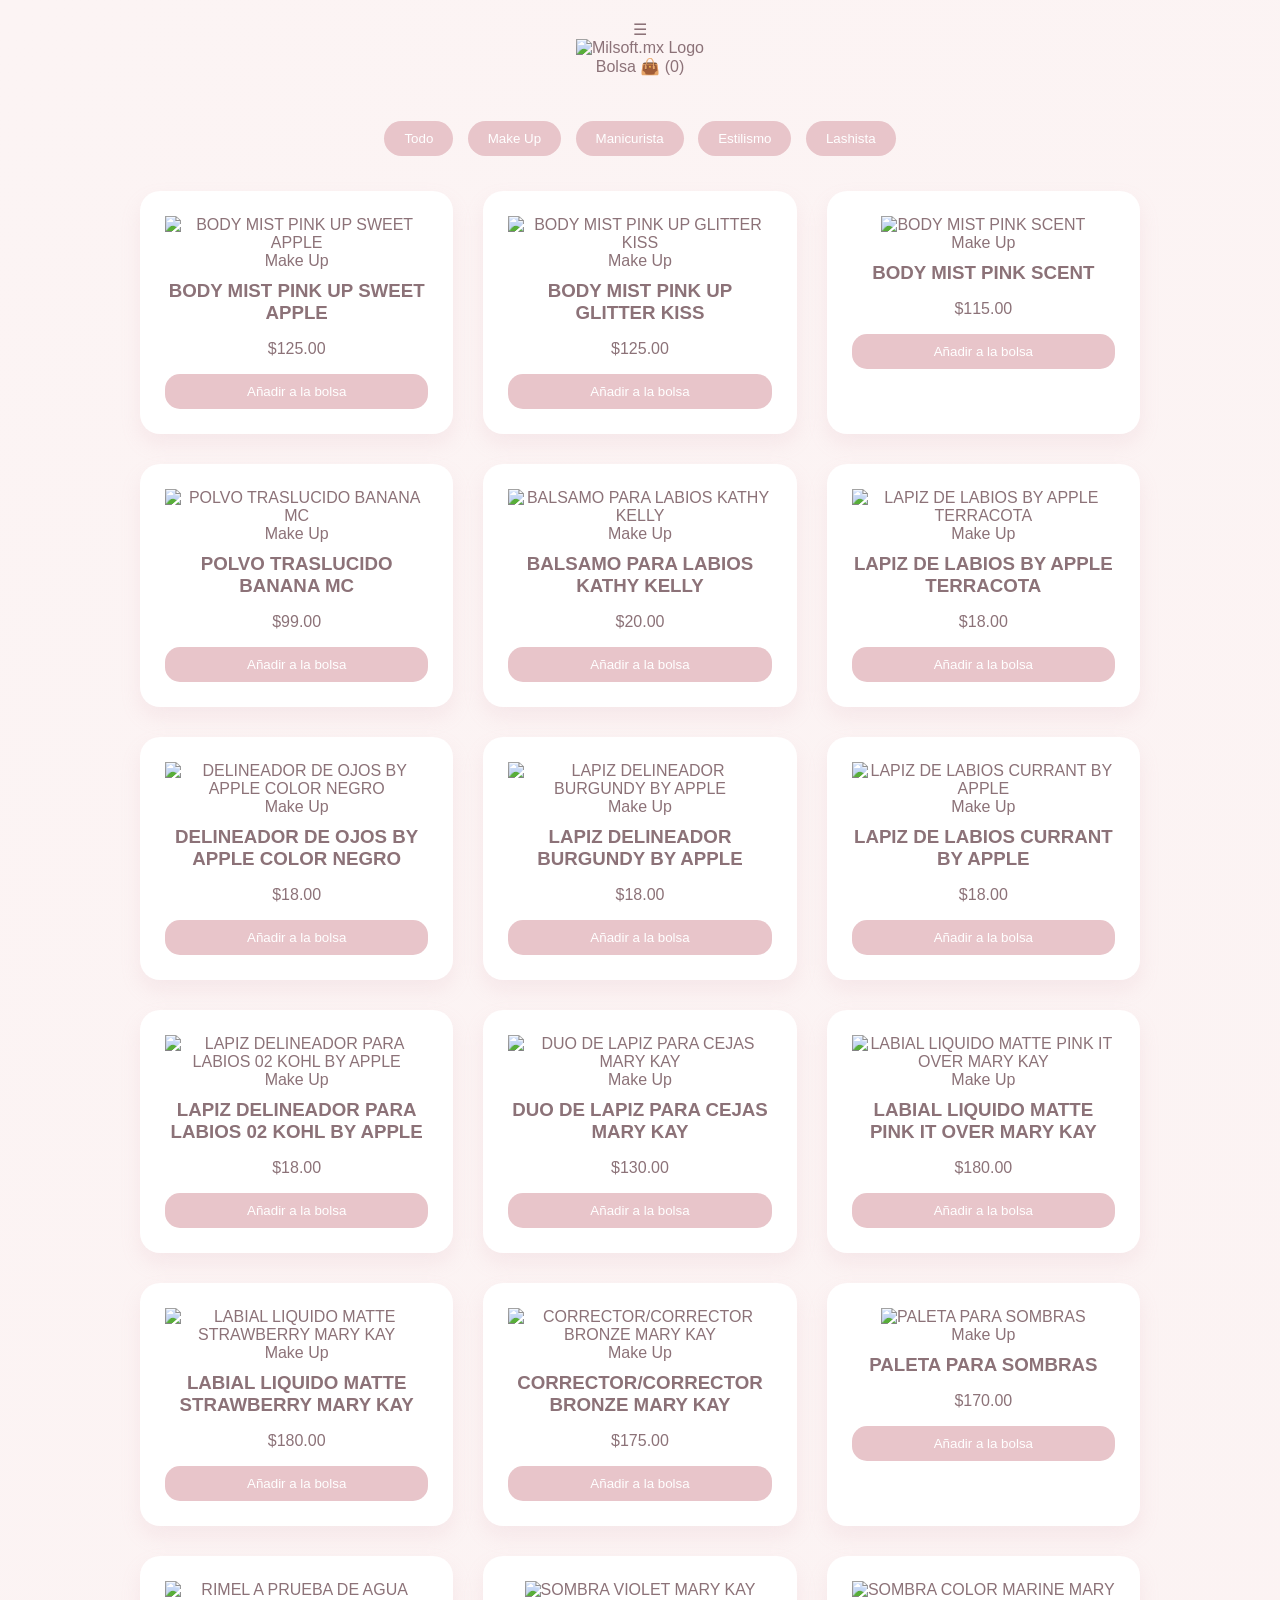
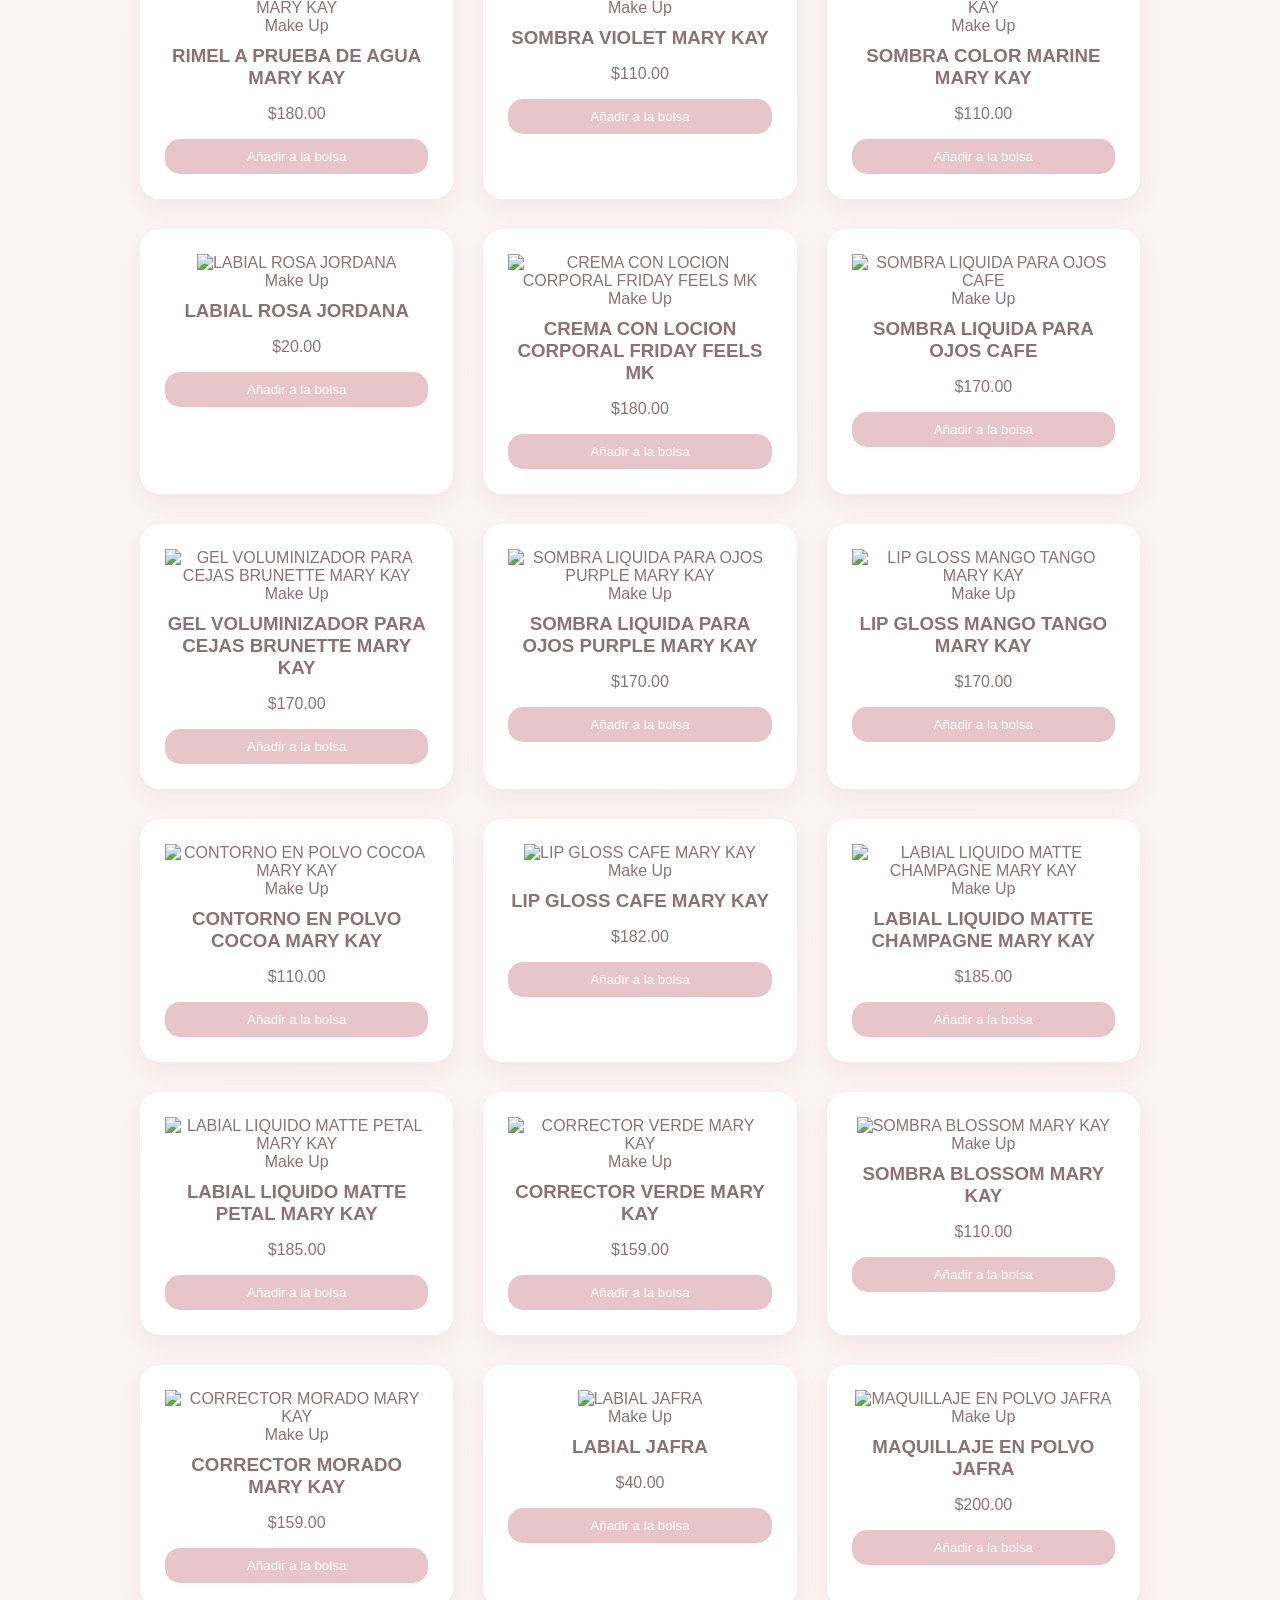
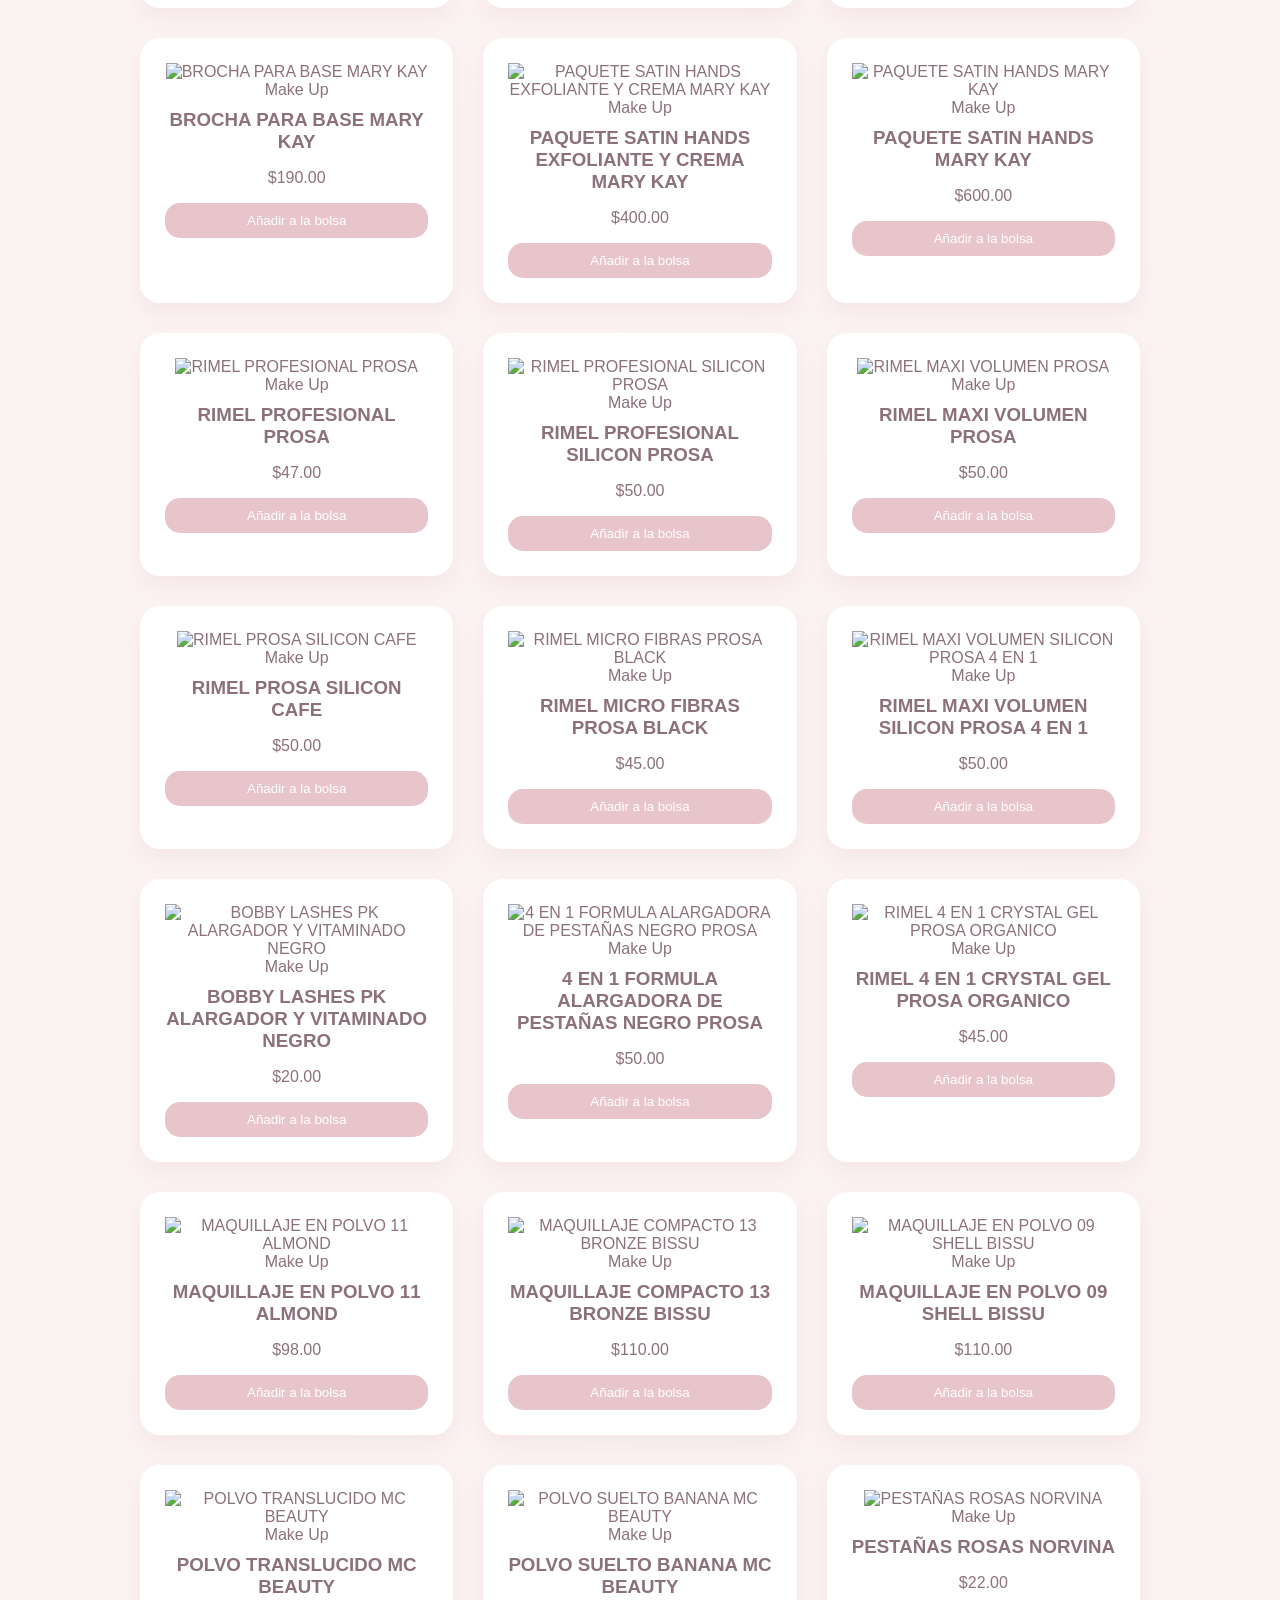
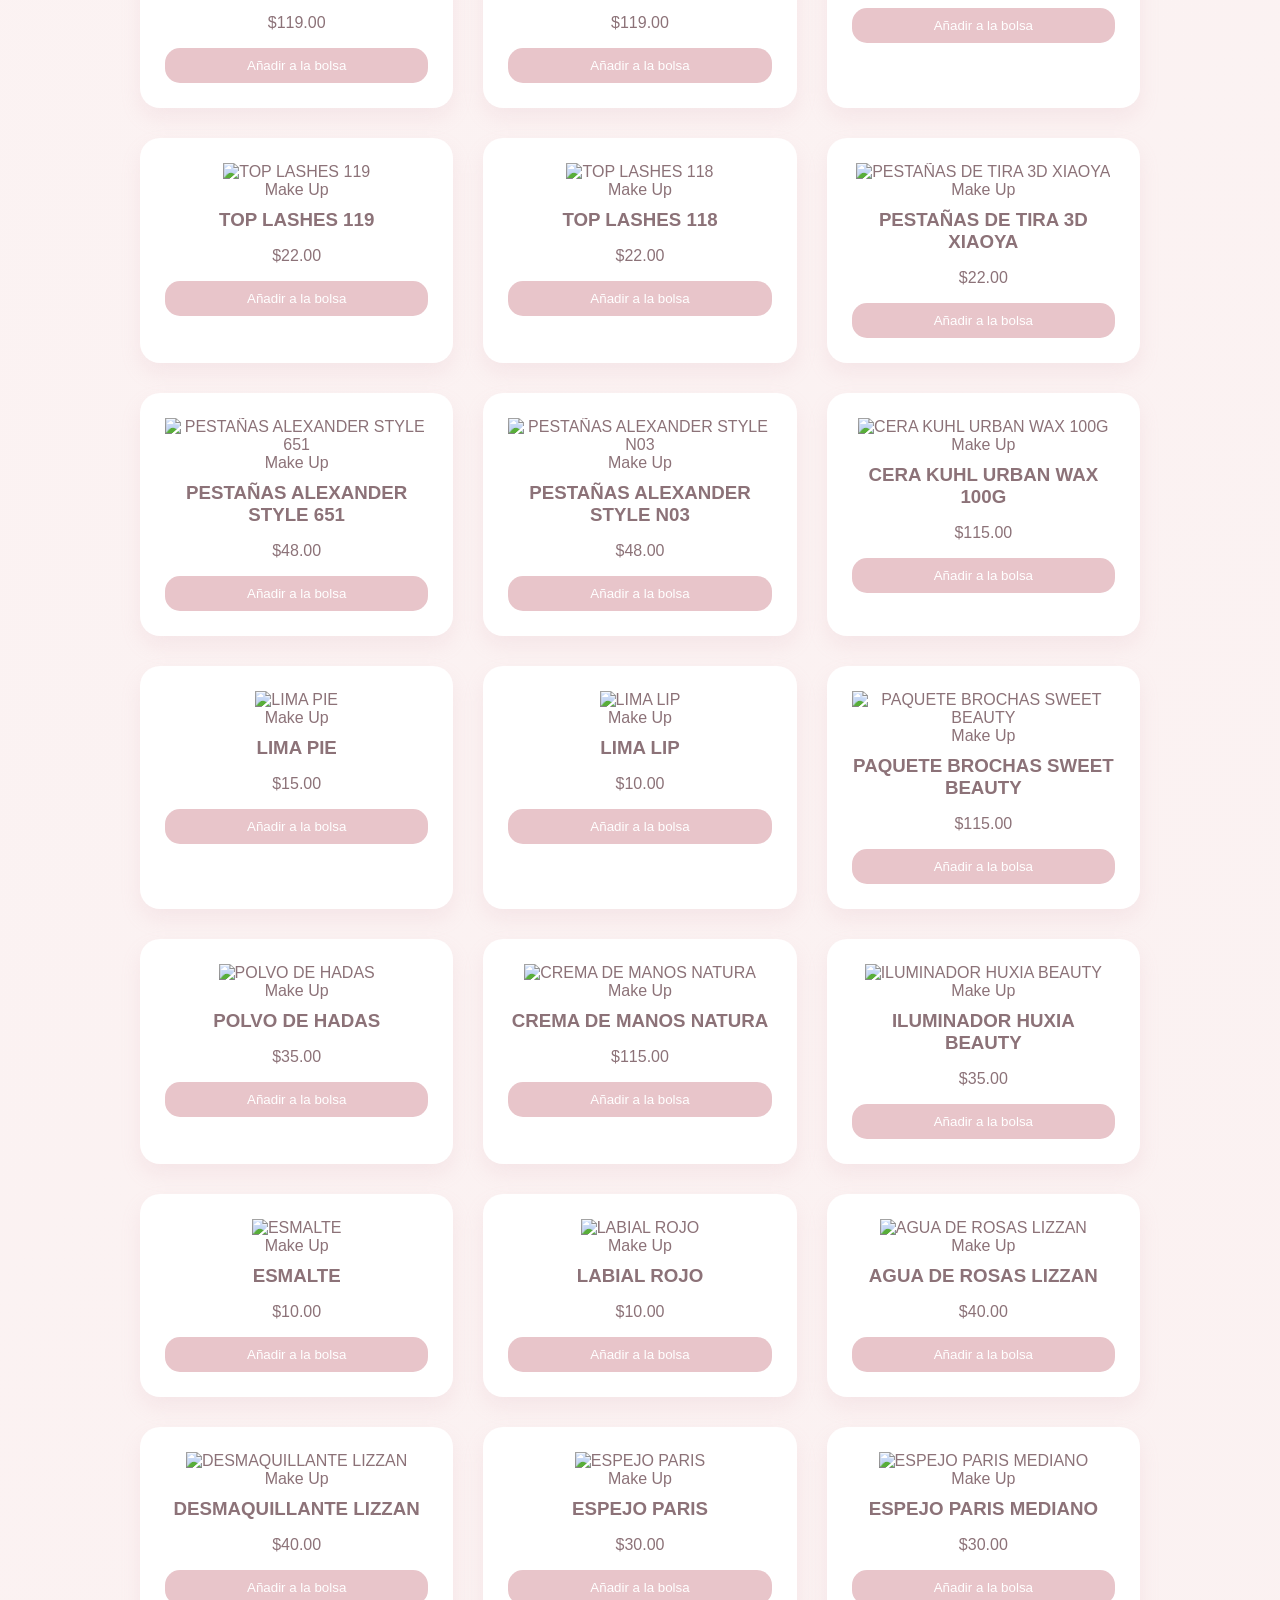
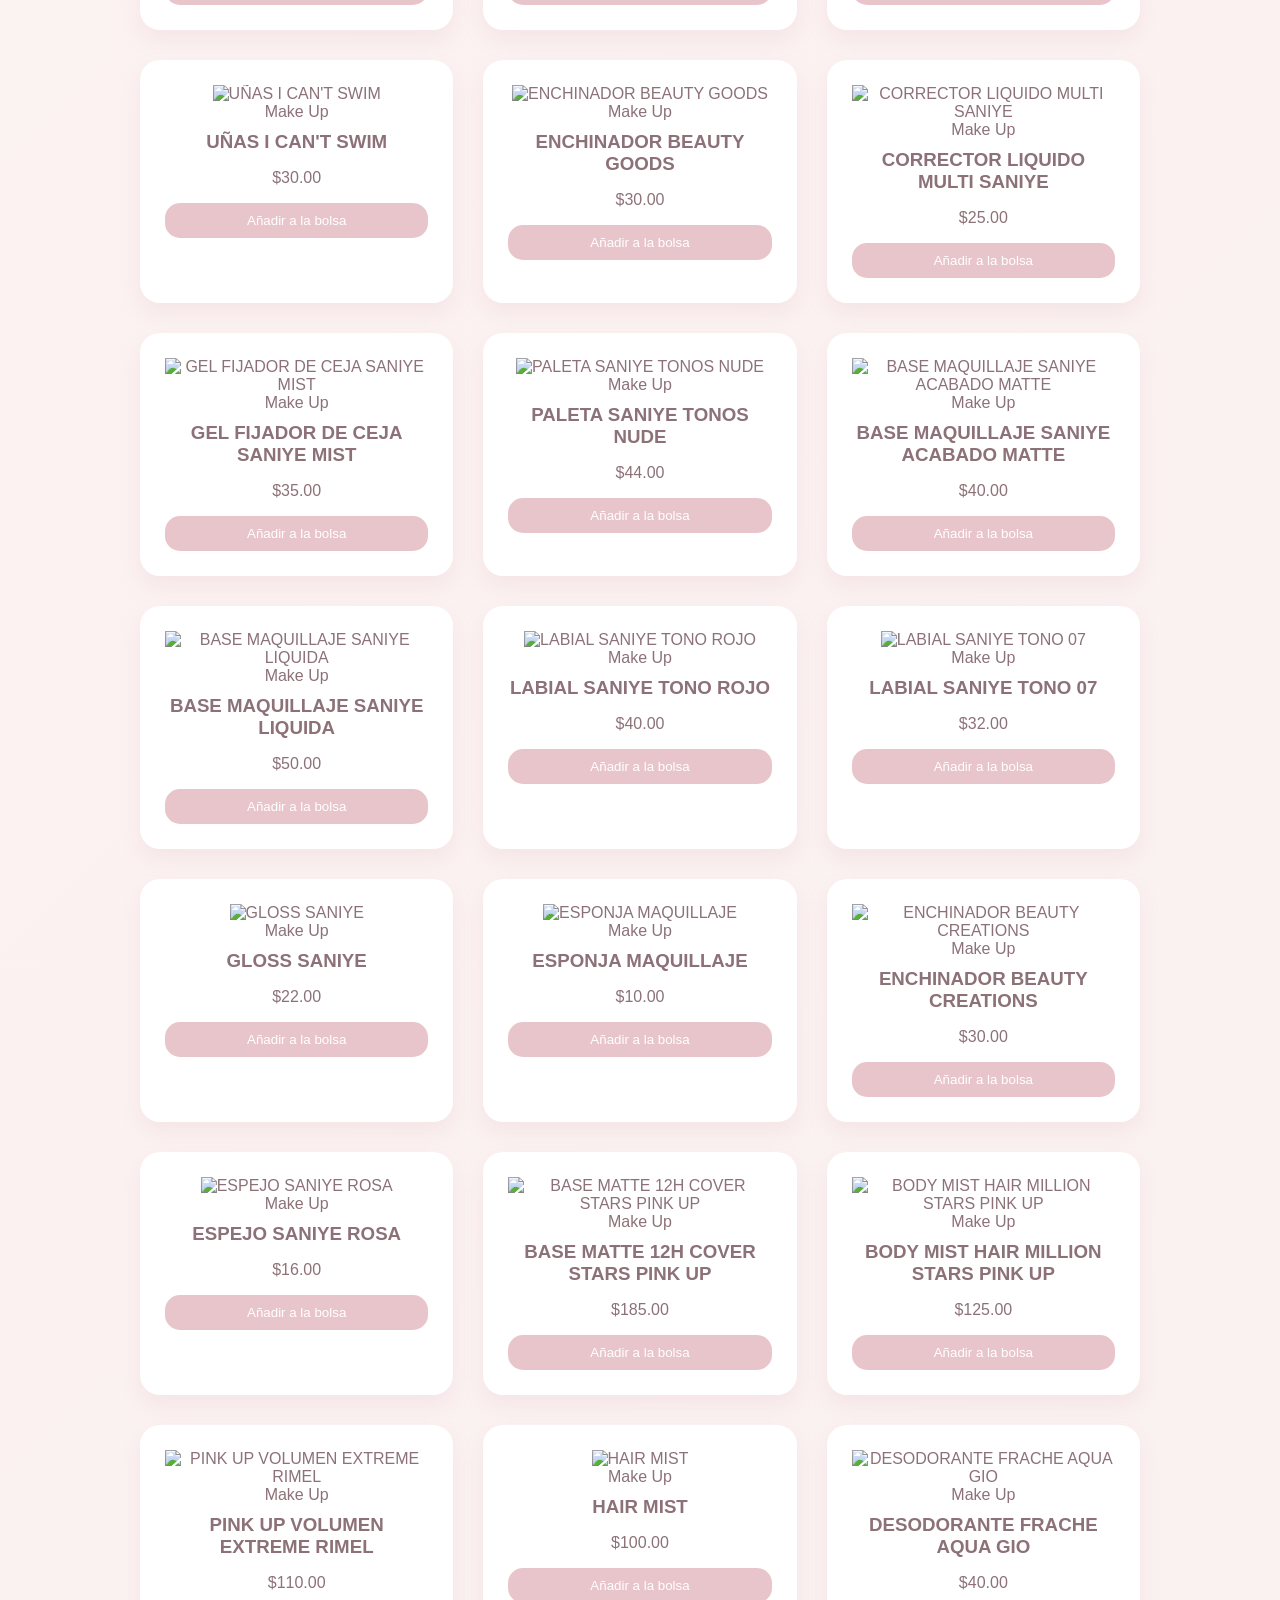
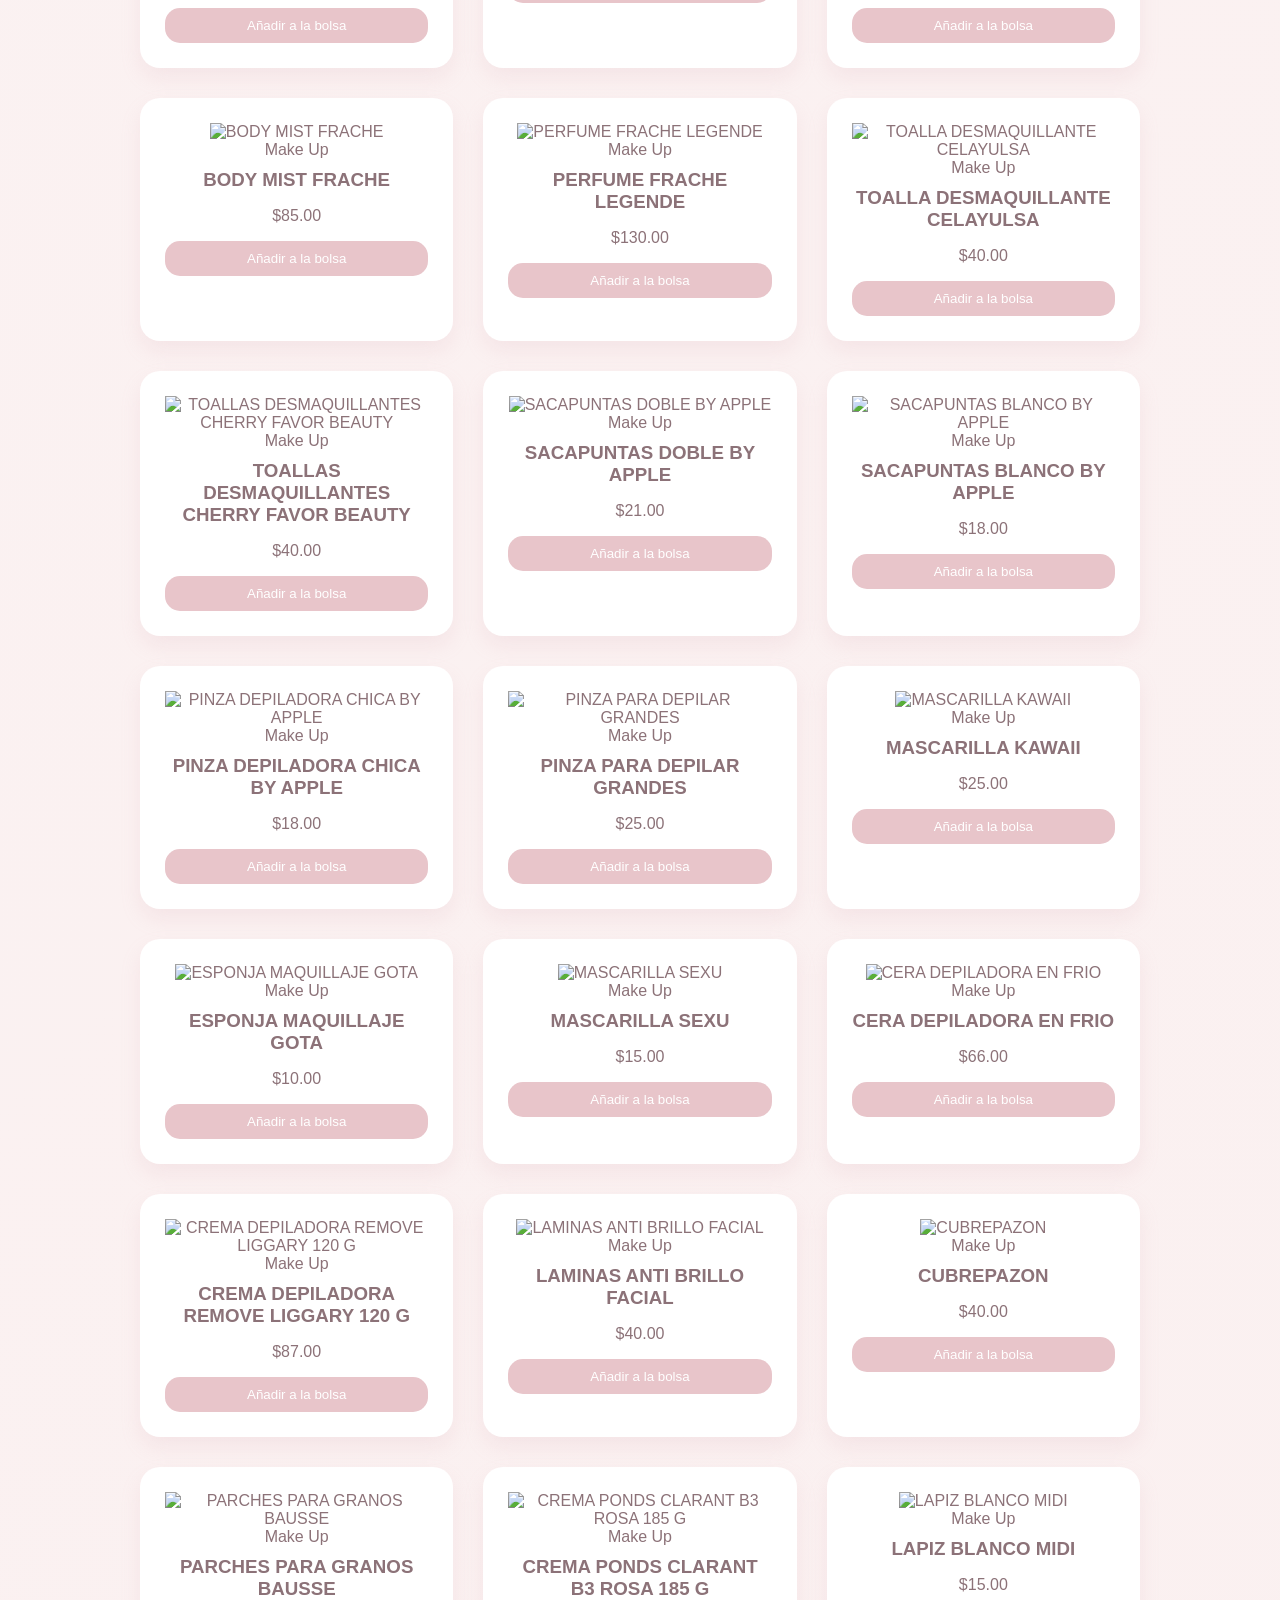
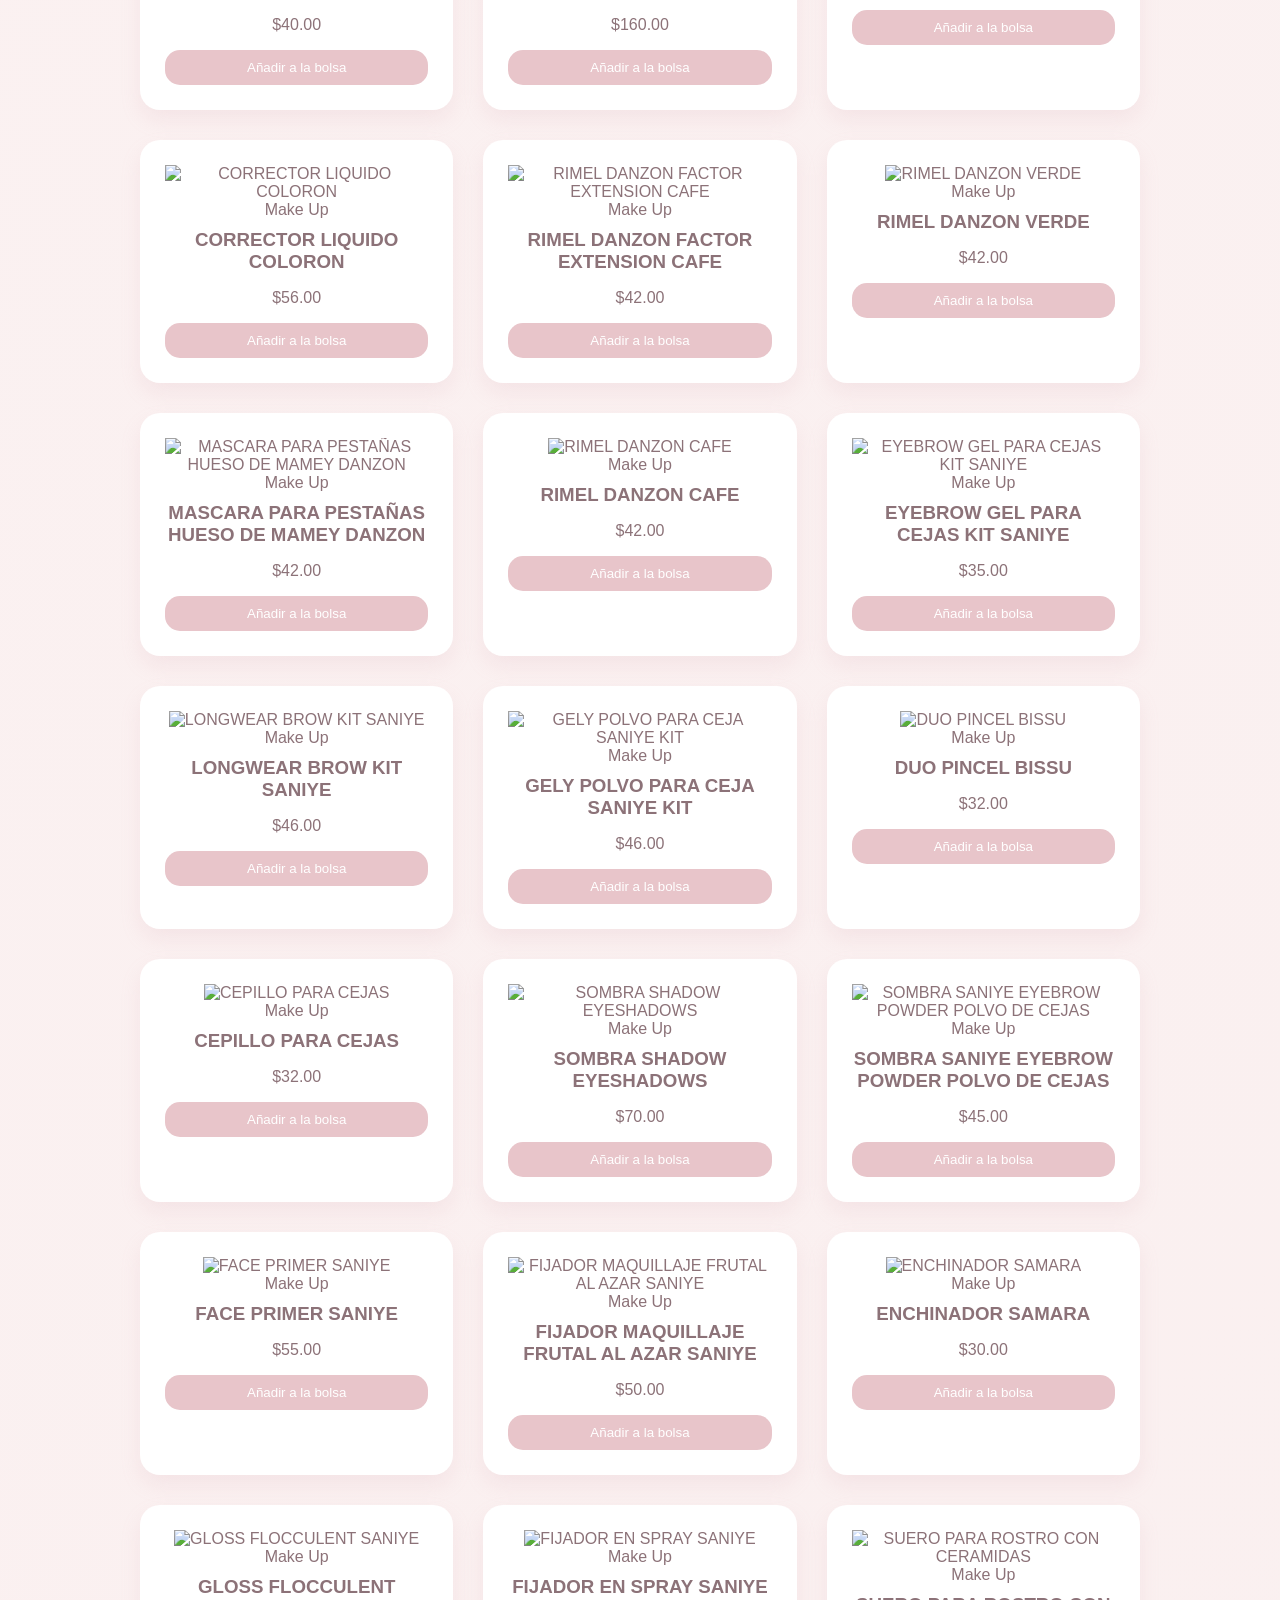
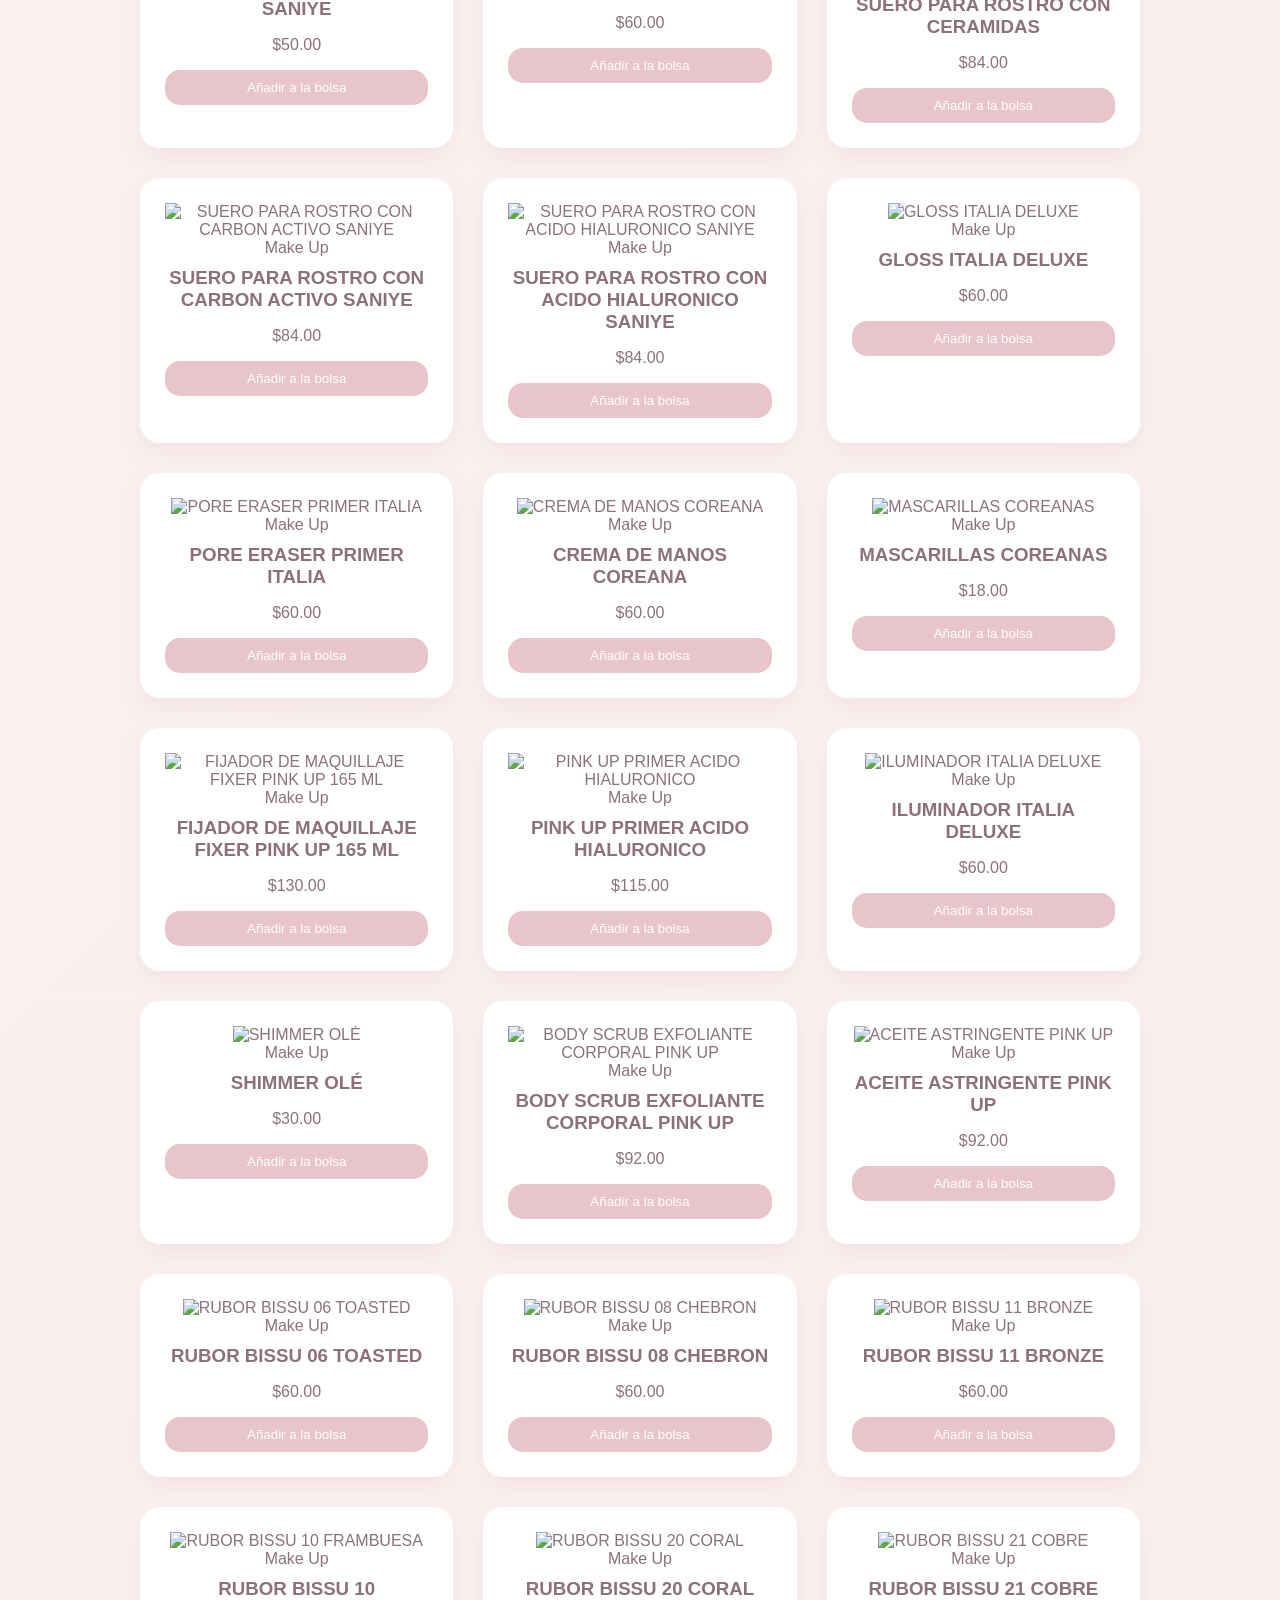
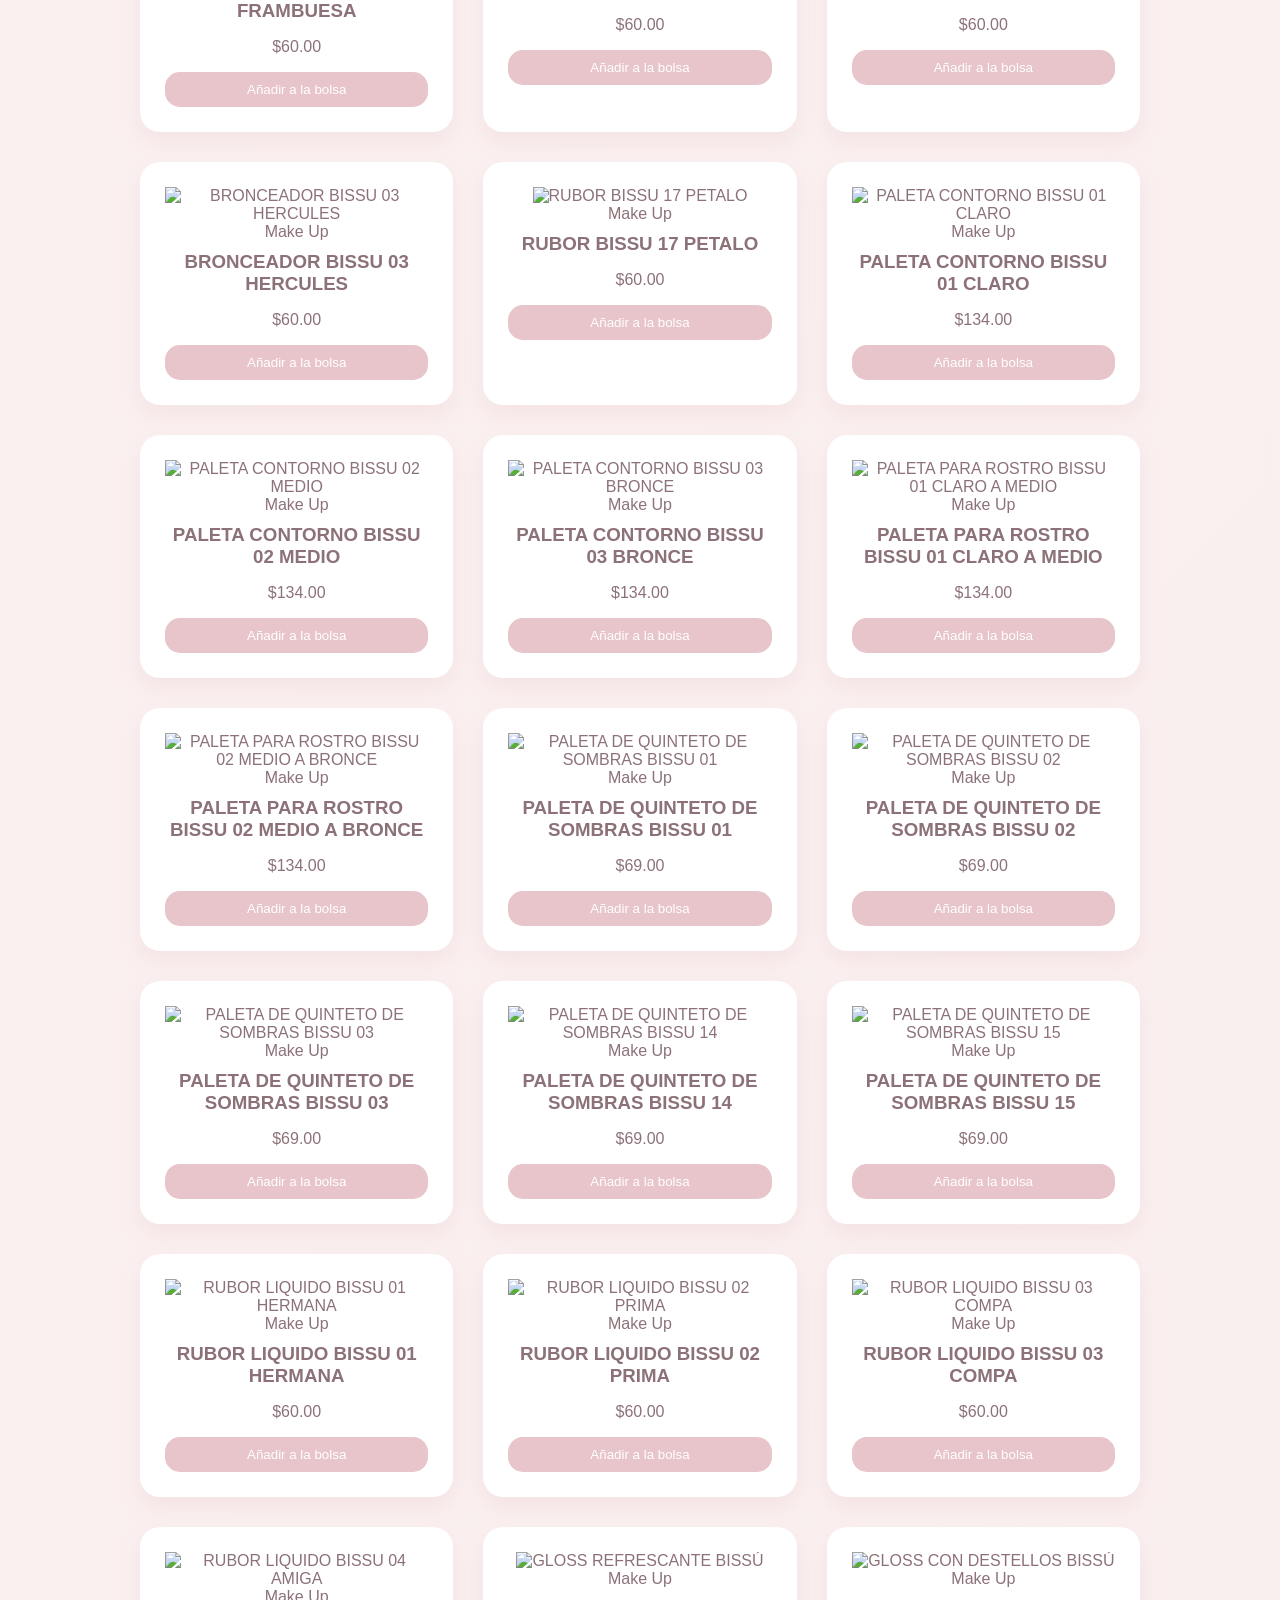
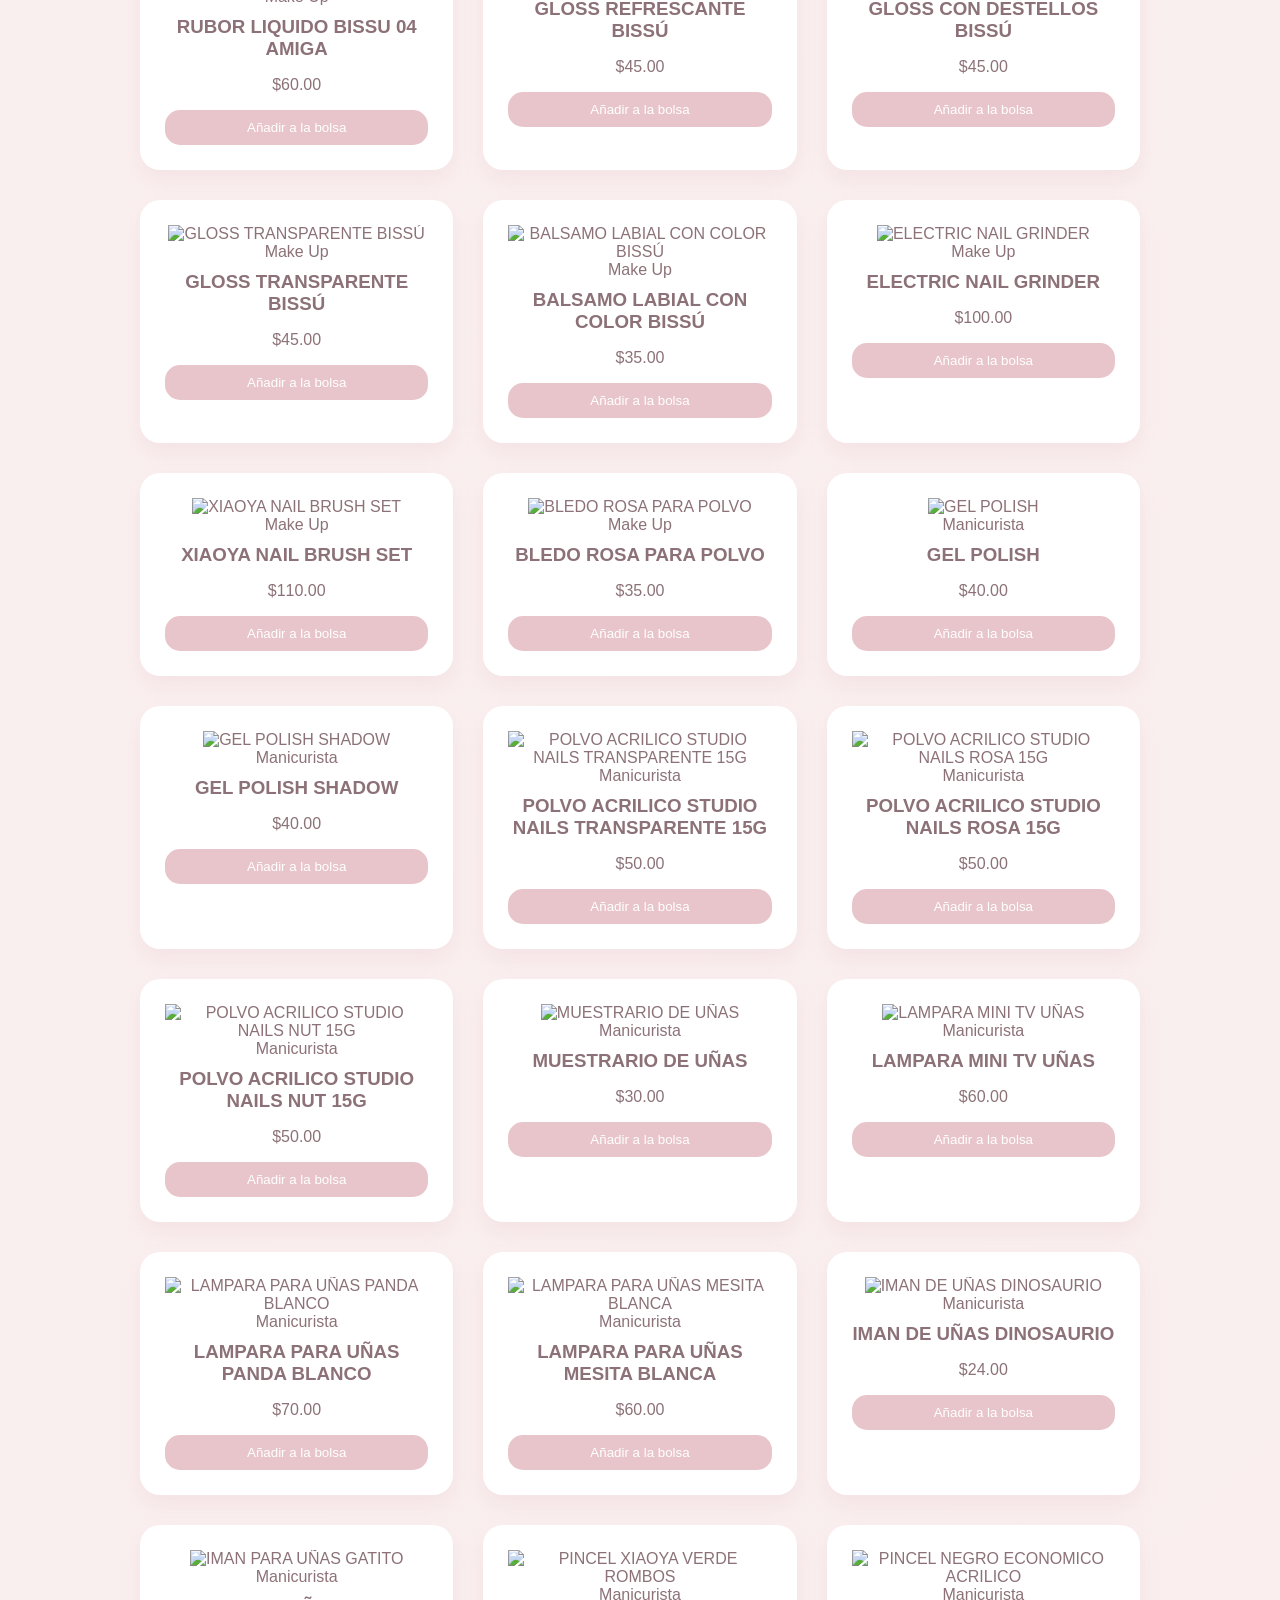
==== index.html @ a0c6f7ad "Add files via upload" ====
<!DOCTYPE html>
<html lang="es">
<head>
    <meta charset="UTF-8">
    <meta name="viewport" content="width=device-width, initial-scale=1.0">
    <title>Milsoft.mx | The Divine Feminine</title>
    <link href="https://fonts.googleapis.com/css2?family=Playfair+Display:wght@700&family=Poppins:wght@300;400;600&display=swap" rel="stylesheet">
    <link rel="stylesheet" href="style.css">
</head>
<body>

    <header class="main-header">
        <div class="menu-icon" onclick="toggleMenu()">&#9776;</div>
        <div class="brand-header">
            <img src="Milsoft.jpeg" alt="Milsoft.mx Logo">
        </div>
        <div class="header-cart" onclick="abrirCarrito()">
            Bolsa 👜 (<span id="contador-carrito">0</span>)
        </div>
    </header>

    <nav class="filtros">
        <button class="btn-filtro" onclick="filtrar('TODOS')">Todo</button>
        <button class="btn-filtro" onclick="filtrar('MAKE UP')">Make Up</button>
        <button class="btn-filtro" onclick="filtrar('MANICURISTA')">Manicurista</button>
        <button class="btn-filtro" onclick="filtrar('ESTILISMO')">Estilismo</button>
        <button class="btn-filtro" onclick="filtrar('LASHISTA')">Lashista</button>
    </nav>

    <main class="container">
        <div class="grid" id="contenedor-productos">
            </div>
    </main>

    <section id="modal-carrito" class="seccion-carrito">
        <h2>Tu Selección</h2>
        <div id="lista-carrito">Bolsa vacía.</div>
        <button class="btn-checkout" onclick="enviarPedidoWhatsApp()">Finalizar compra por WhatsApp 📱</button>
    </section>

    <script src="index.js"></script>
</body>
</html>
---- style.css ----
/* 1. Fondo elegante y suave */
body {
    background-color: #fcf4f4; /* Un rosa pastel muy, muy tenue */
    background-image: linear-gradient(135deg, #fcf4f4 0%, #f7e8e8 100%);
    font-family: 'Segoe UI', Tahoma, Geneva, Verdana, sans-serif;
    color: #8c7278; /* Un tono gris-rosado para el texto */
    margin: 0;
    padding: 20px;
}

/* 2. Cabecera con estilo */
header {
    text-align: center;
    margin-bottom: 40px;
}

header h1 {
    font-size: 3rem;
    color: #d6a4ac; /* Rosa más intenso para el logo */
    margin-bottom: 0;
}

/* 3. Estilo de los botones de filtro */
.filtros {
    text-align: center;
    margin-bottom: 30px;
}

.btn-filtro {
    background: #e8c5ca;
    color: white;
    border: none;
    padding: 10px 20px;
    margin: 5px;
    border-radius: 20px;
    cursor: pointer;
    transition: background 0.3s ease;
}

.btn-filtro:hover {
    background: #d6a4ac;
}

/* 4. Tus tarjetas (Cards) con el look de tu foto */
.grid {
    display: grid;
    grid-template-columns: repeat(auto-fit, minmax(250px, 1fr));
    gap: 30px;
    max-width: 1000px;
    margin: auto;
}

.card {
    background: #ffffff; /* Blanco puro para que resalte sobre el fondo */
    padding: 25px;
    border-radius: 20px;
    text-align: center;
    box-shadow: 0 10px 20px rgba(214, 164, 172, 0.15); /* Sombra rosada suave */
    transition: transform 0.3s ease;
}

.card:hover {
    transform: translateY(-5px);
}

.card h3 {
    color: #8c7278;
    margin: 10px 0;
}

.price {
    font-size: 1.2rem;
    font-weight: bold;
    color: #d6a4ac;
    margin: 10px 0;
}

.card button {
    background: #e8c5ca;
    color: white;
    border: none;
    padding: 10px 20px;
    border-radius: 15px;
    cursor: pointer;
    width: 100%;
}
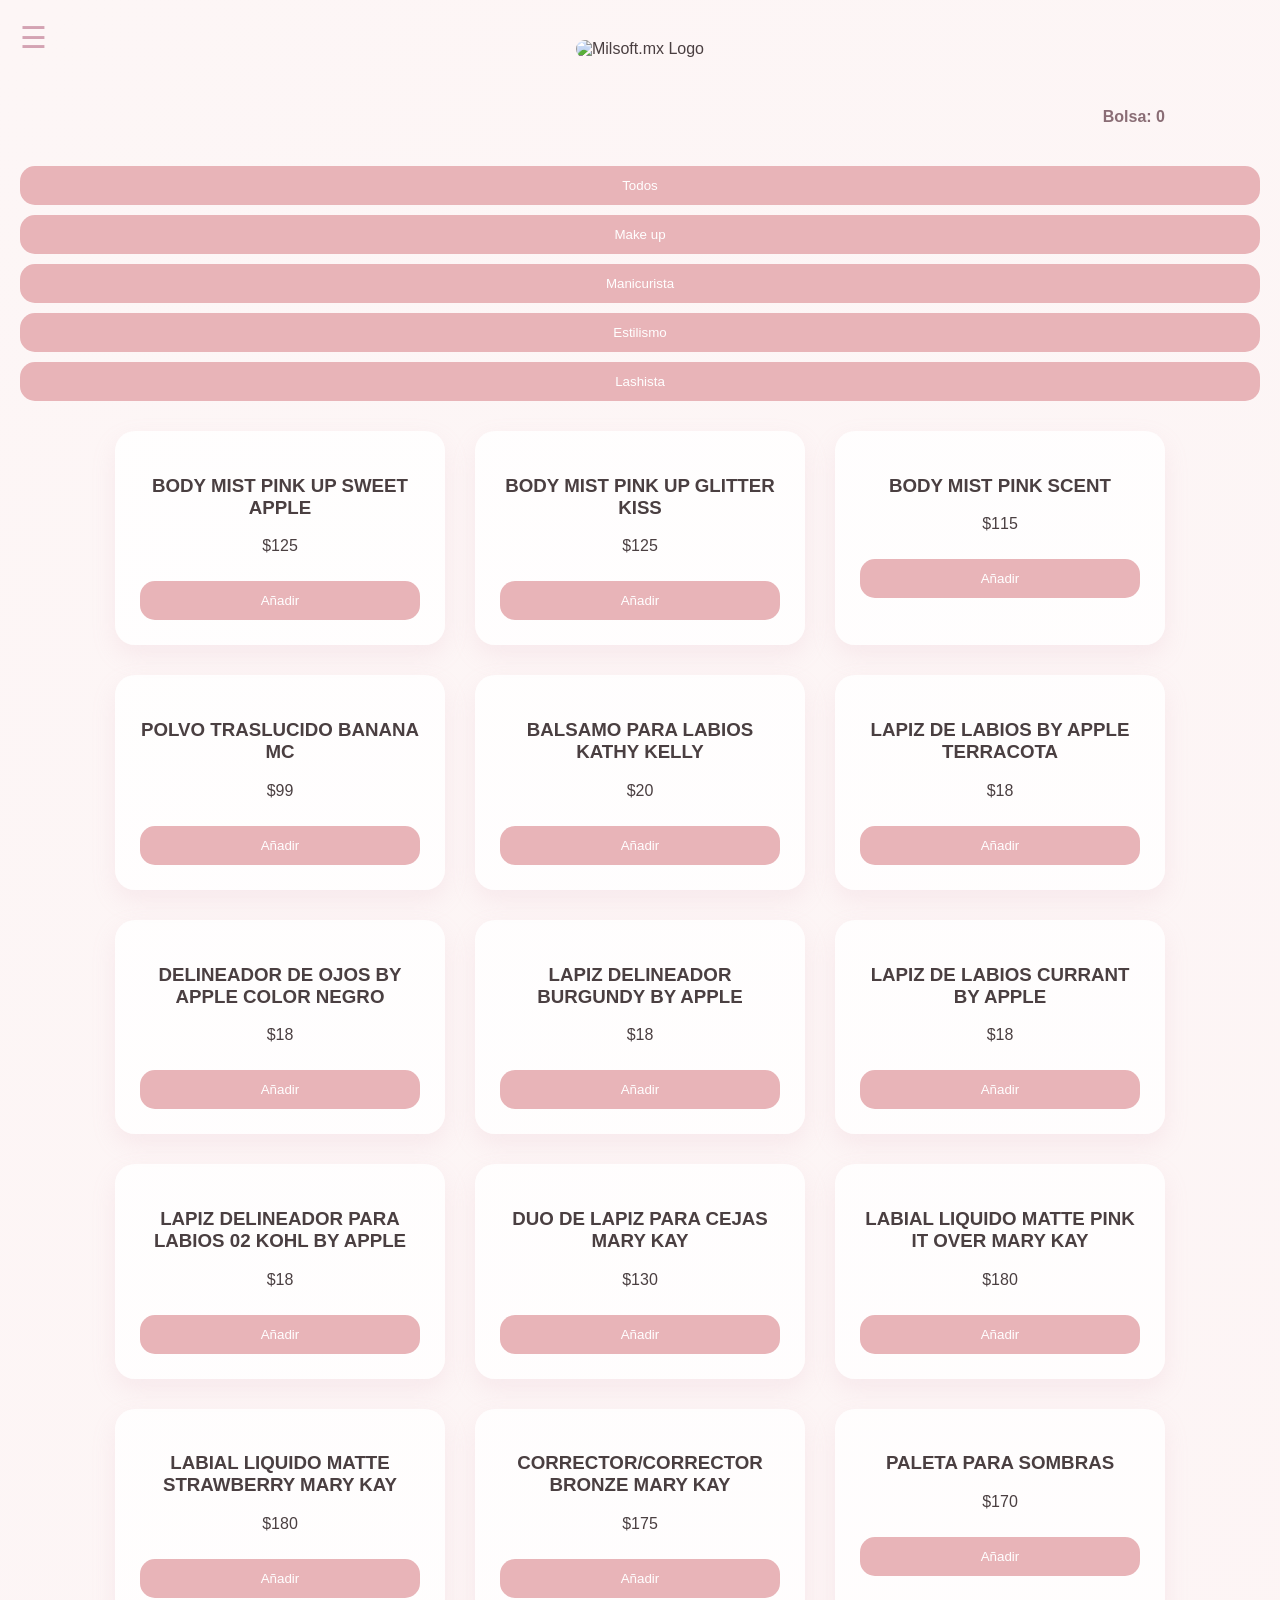
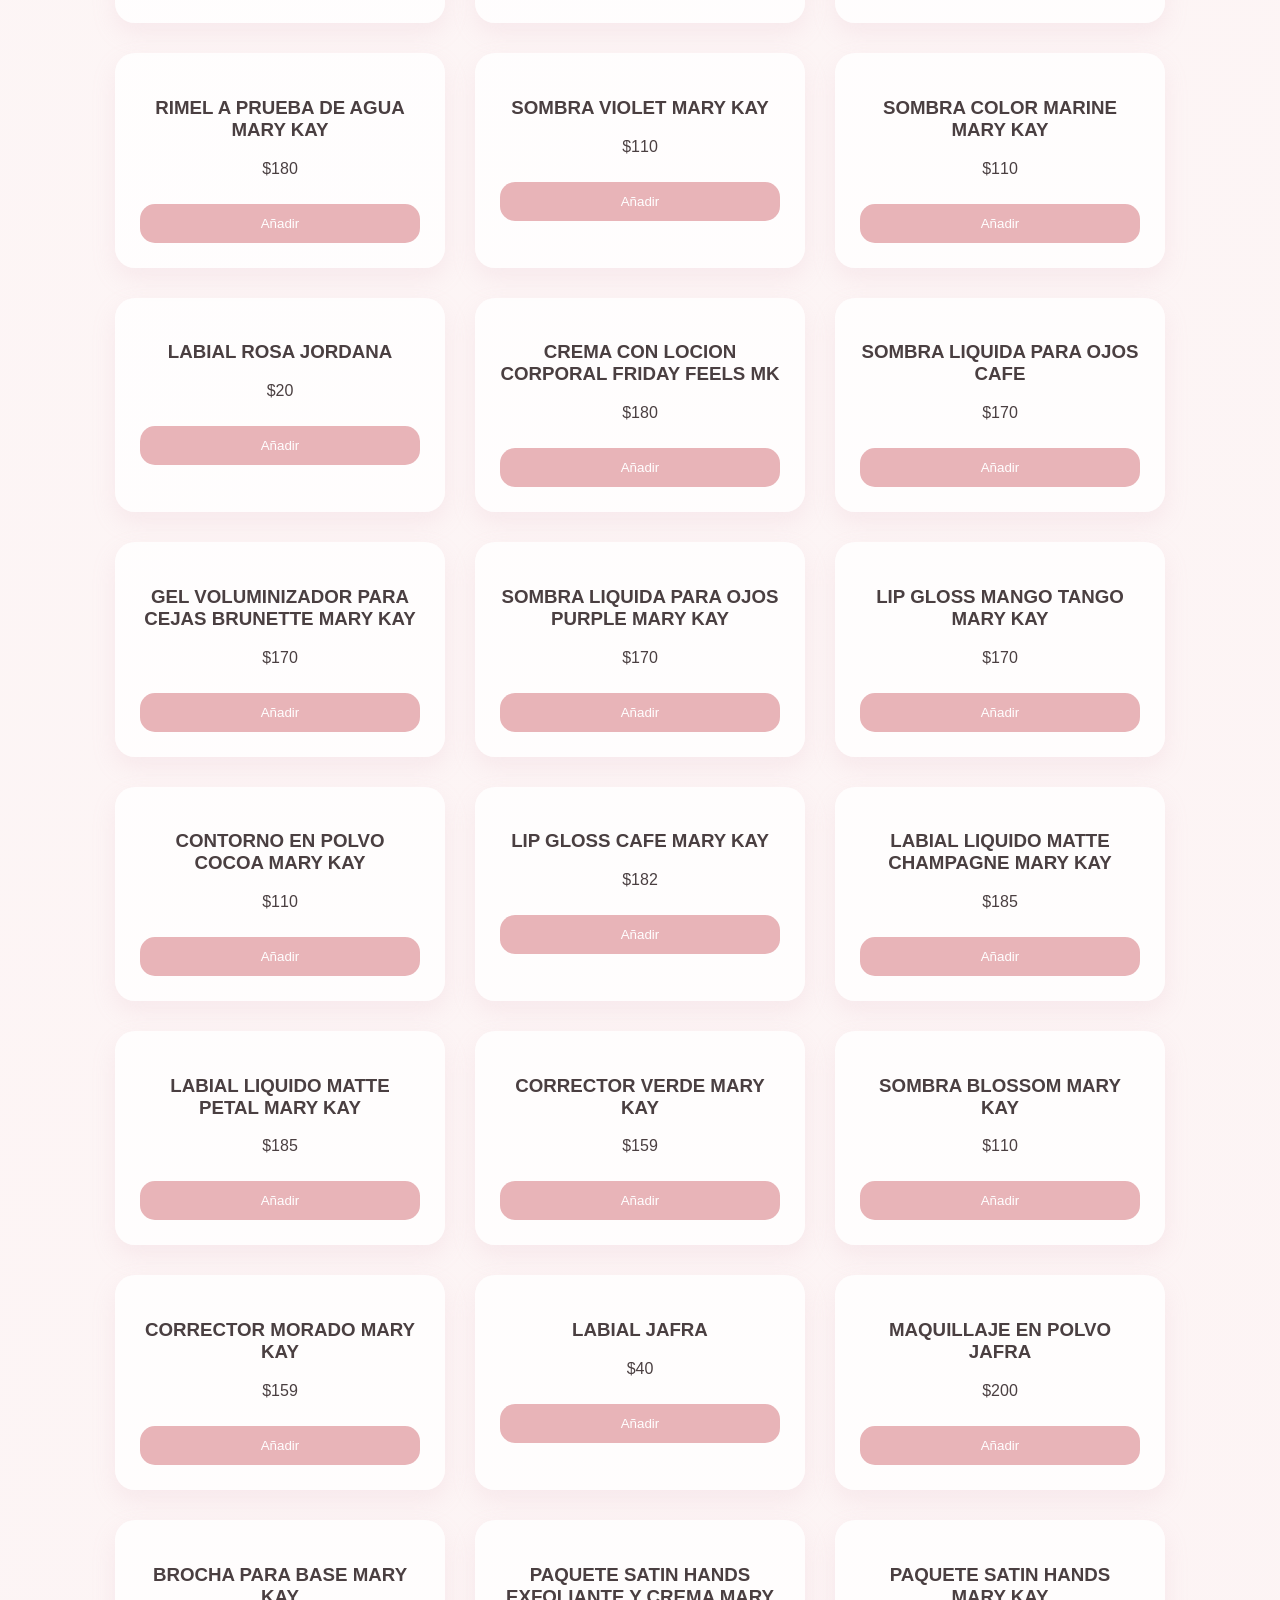
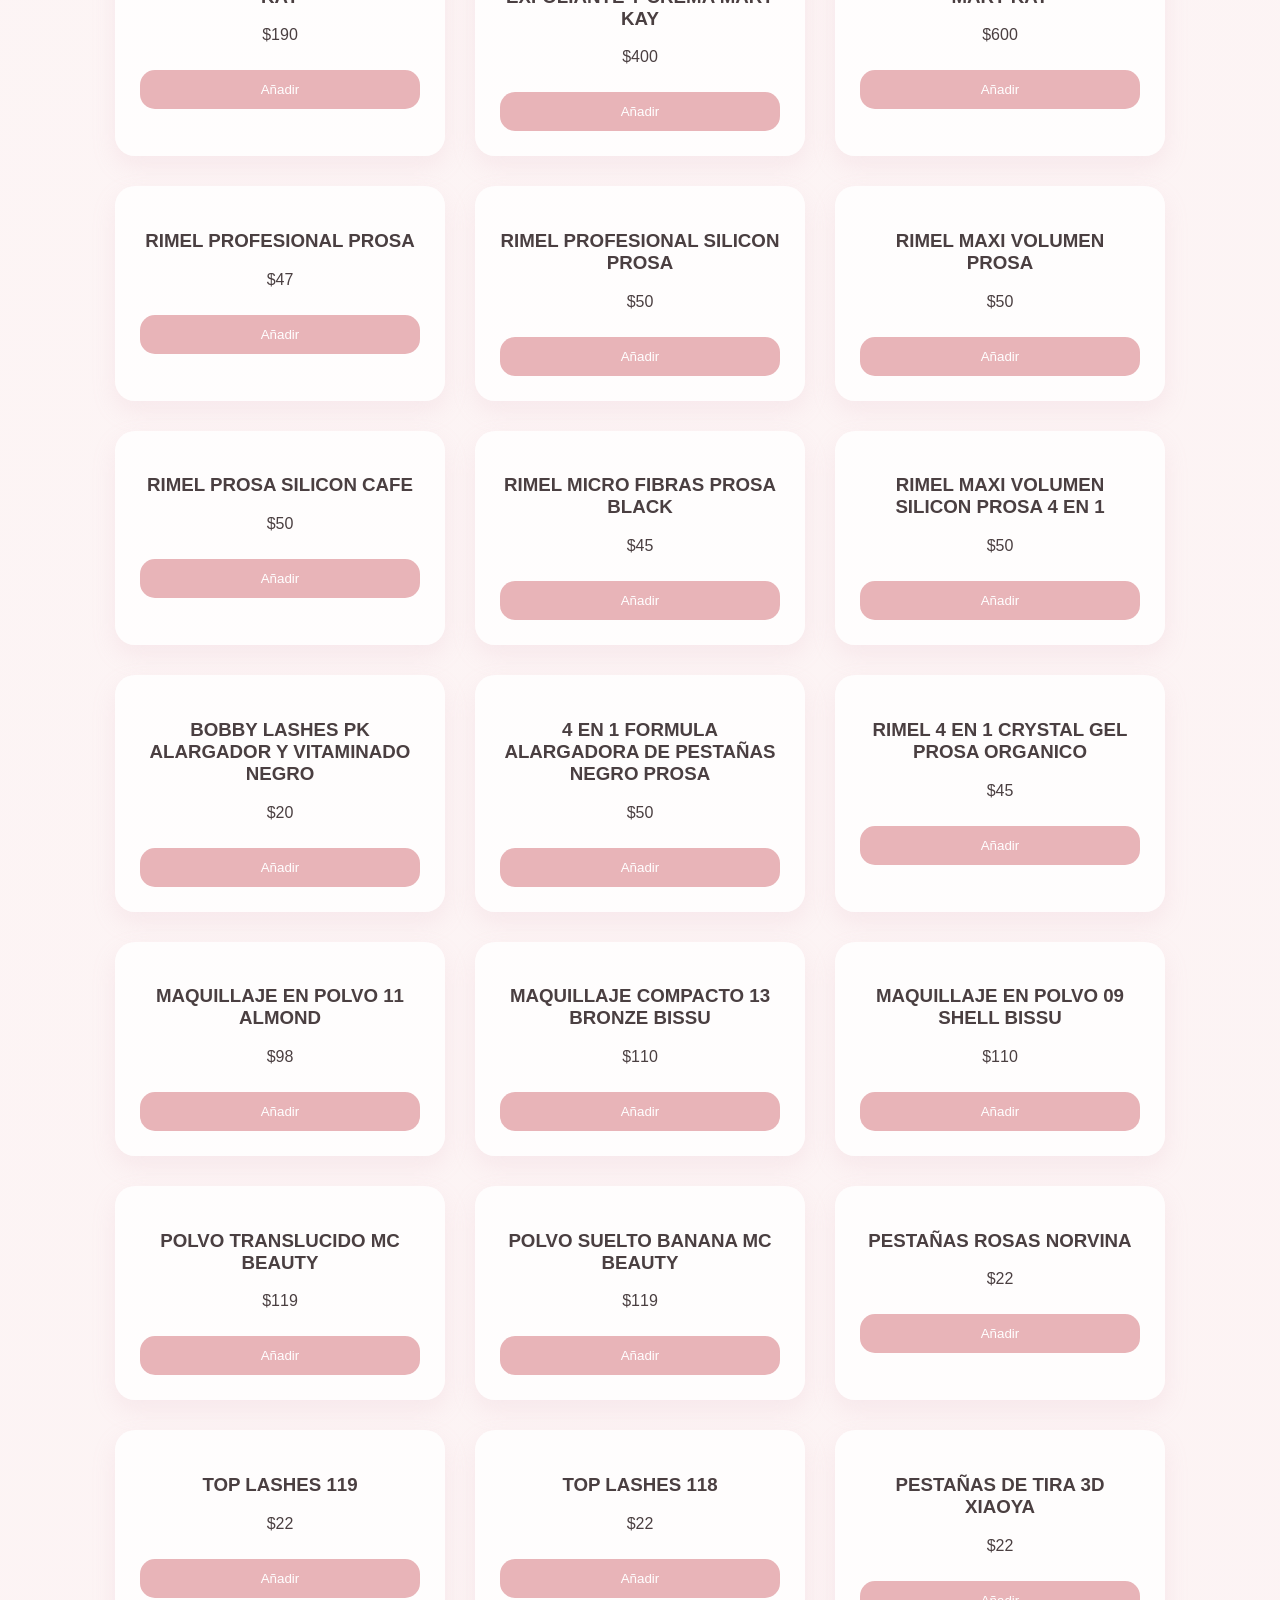
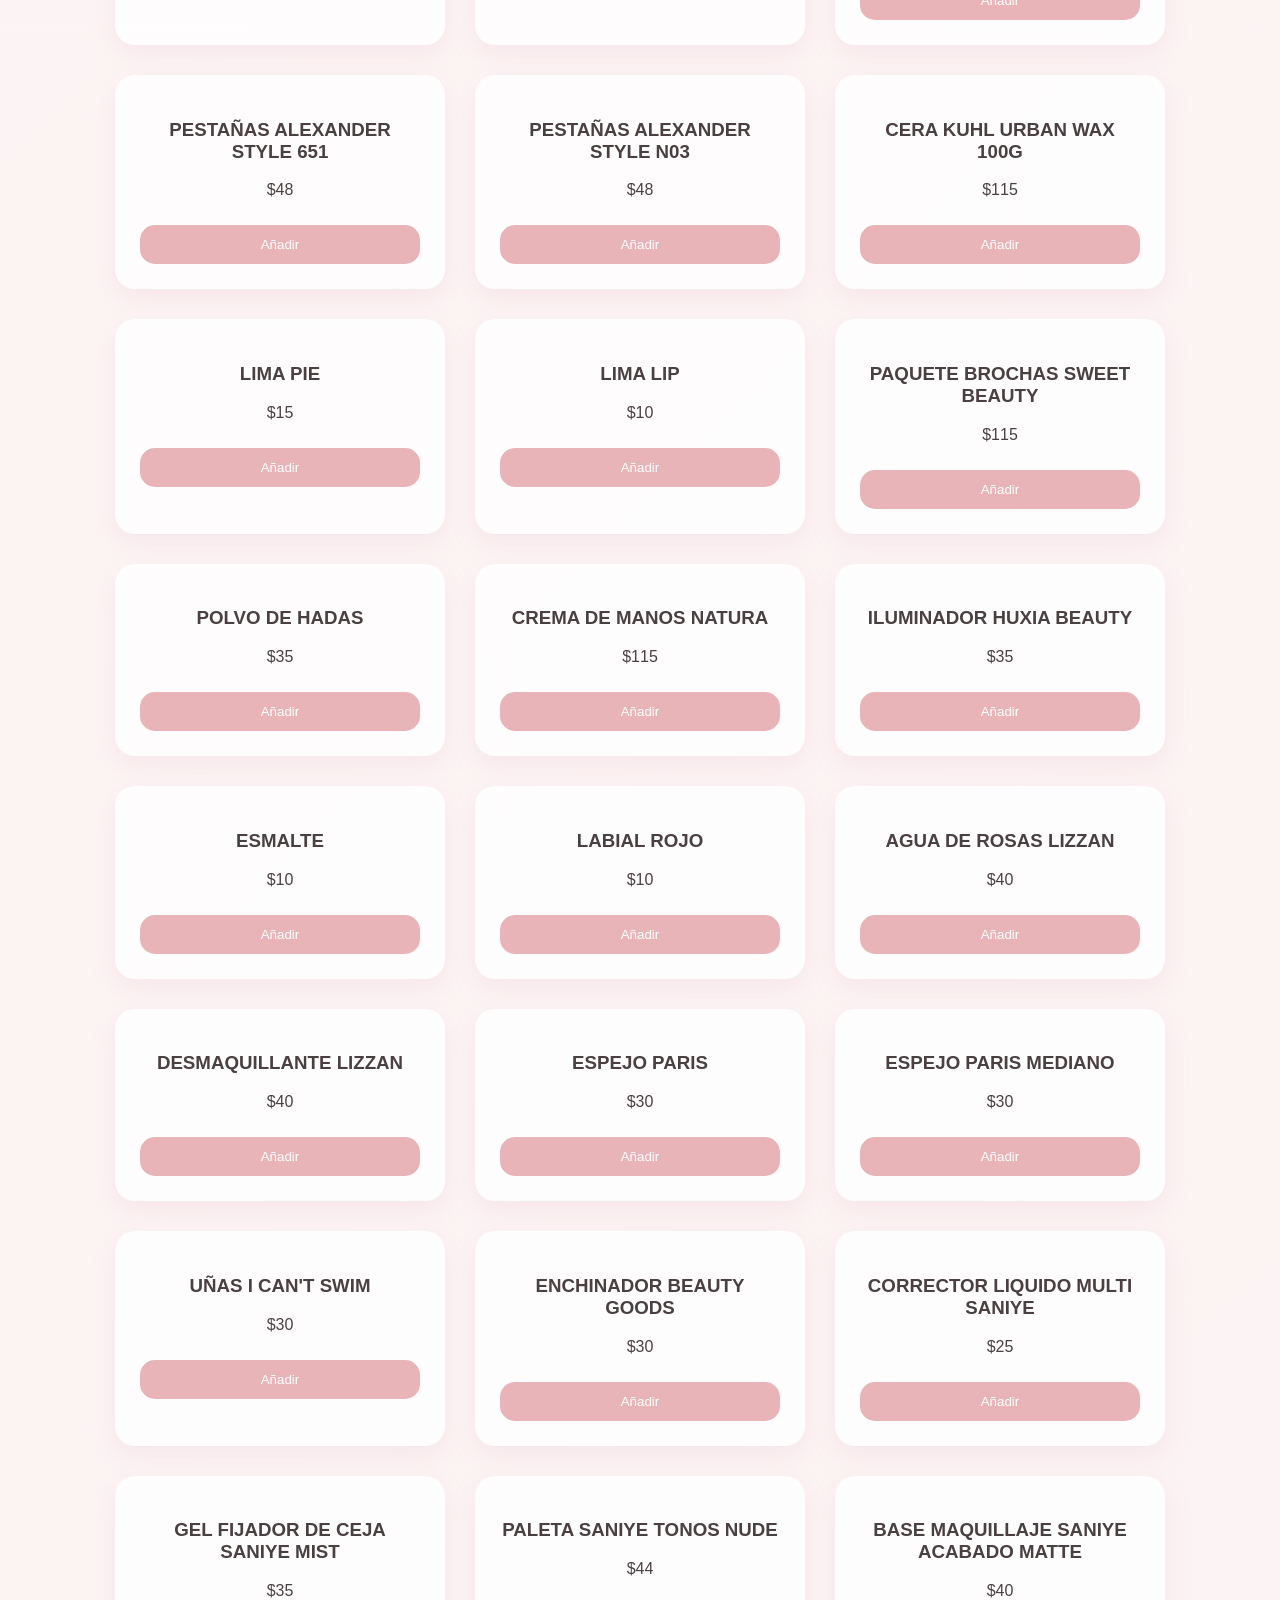
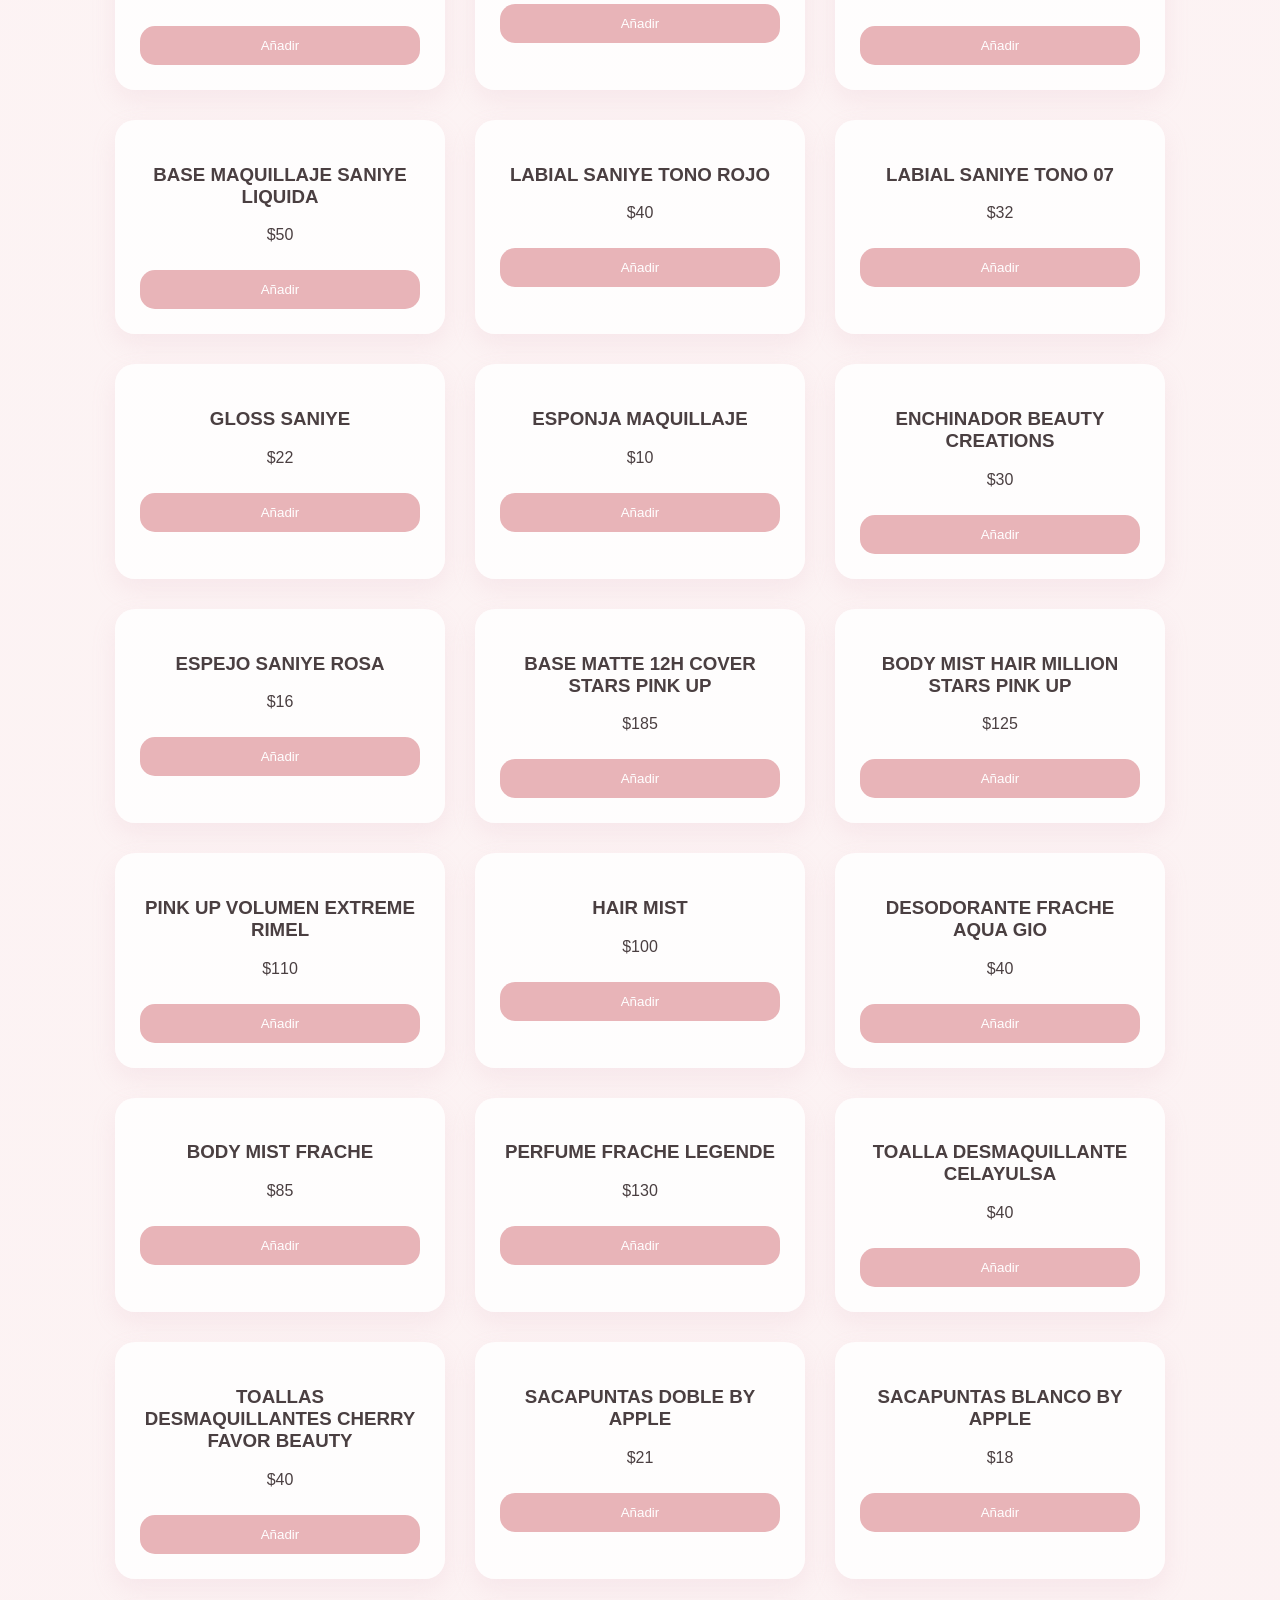
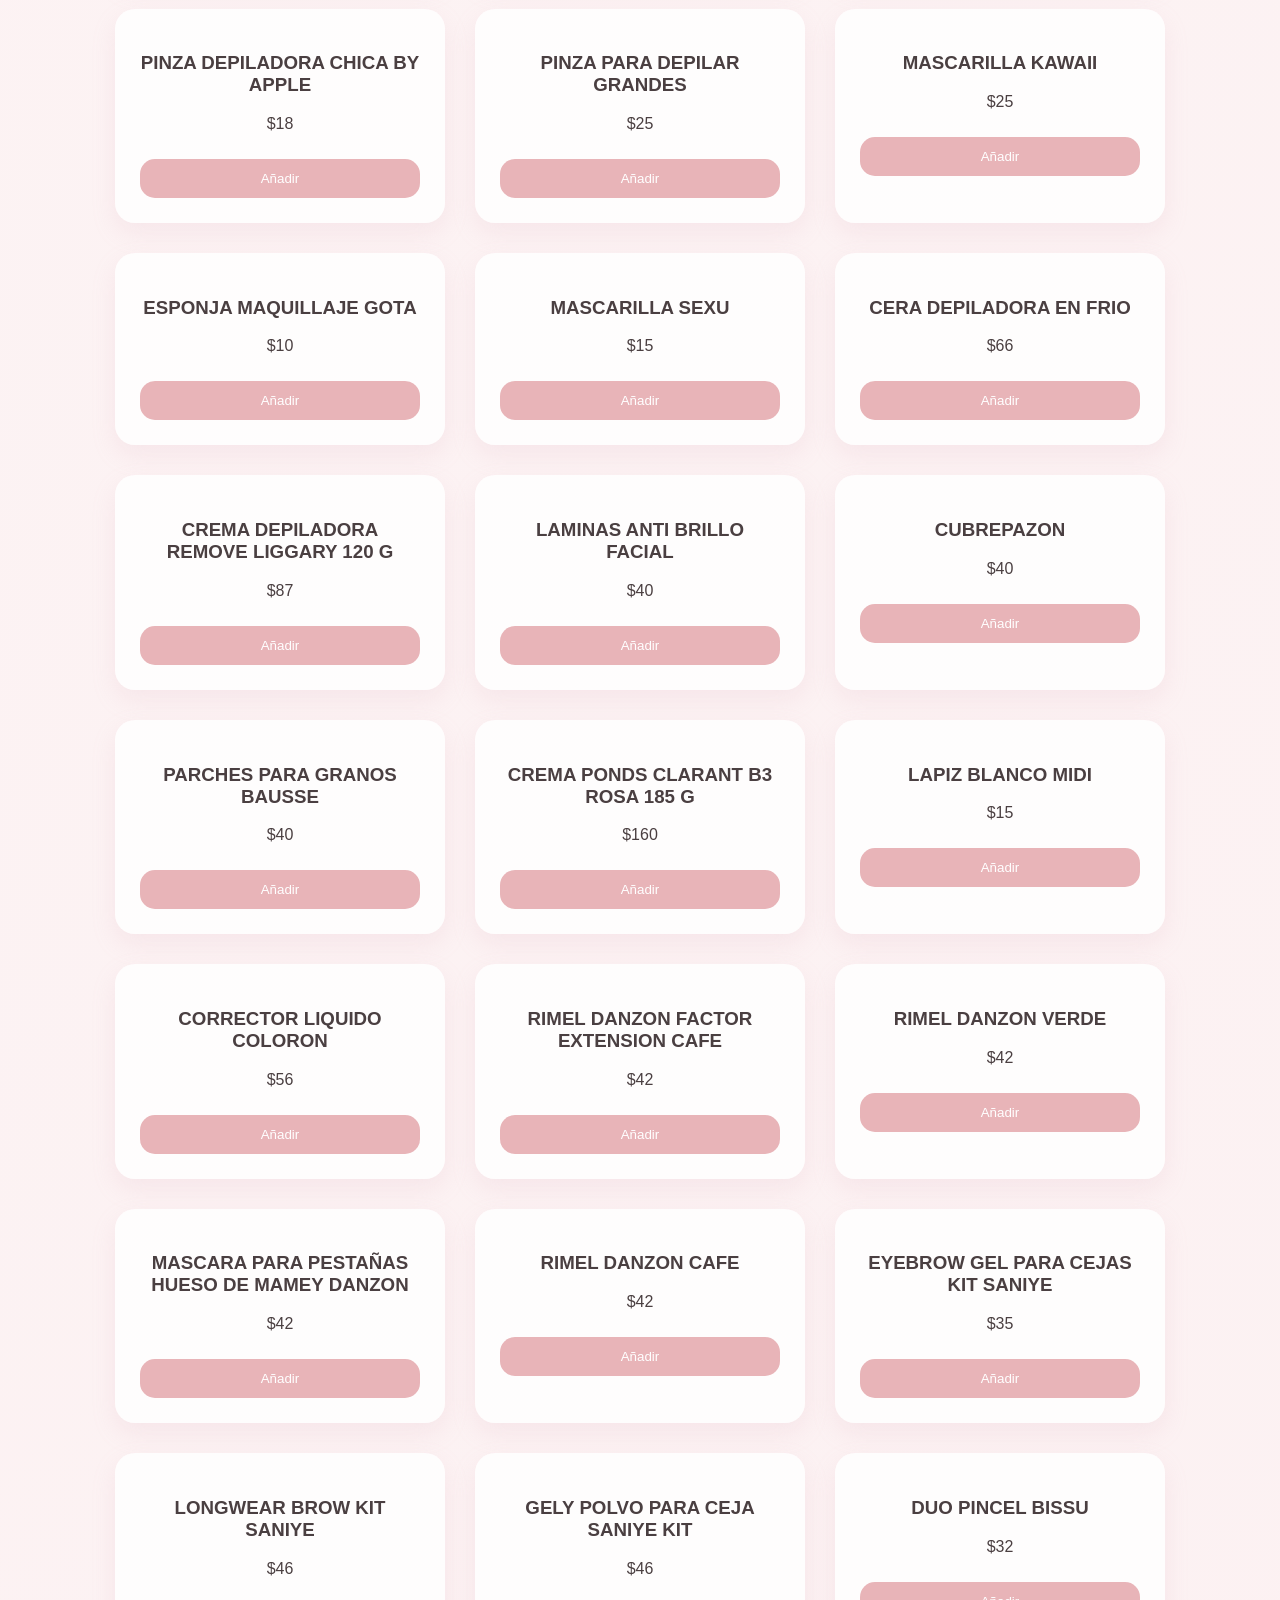
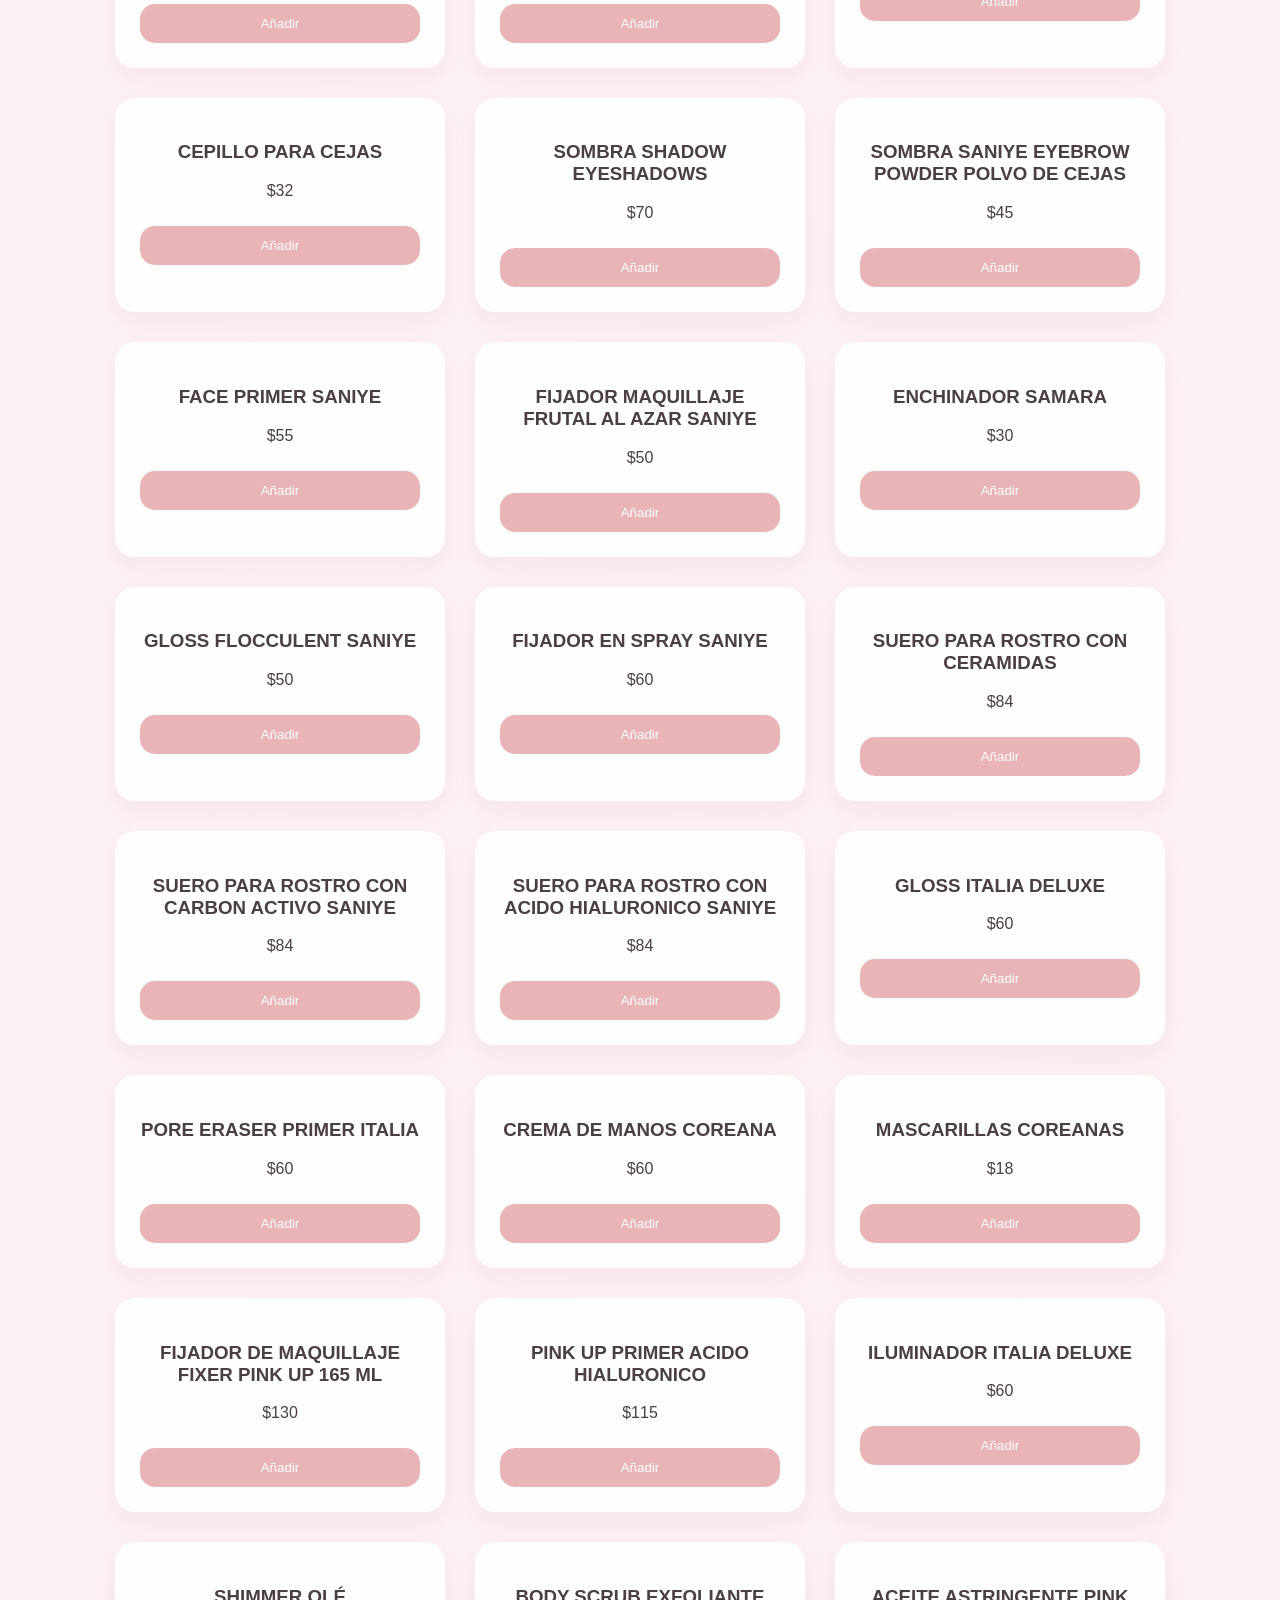
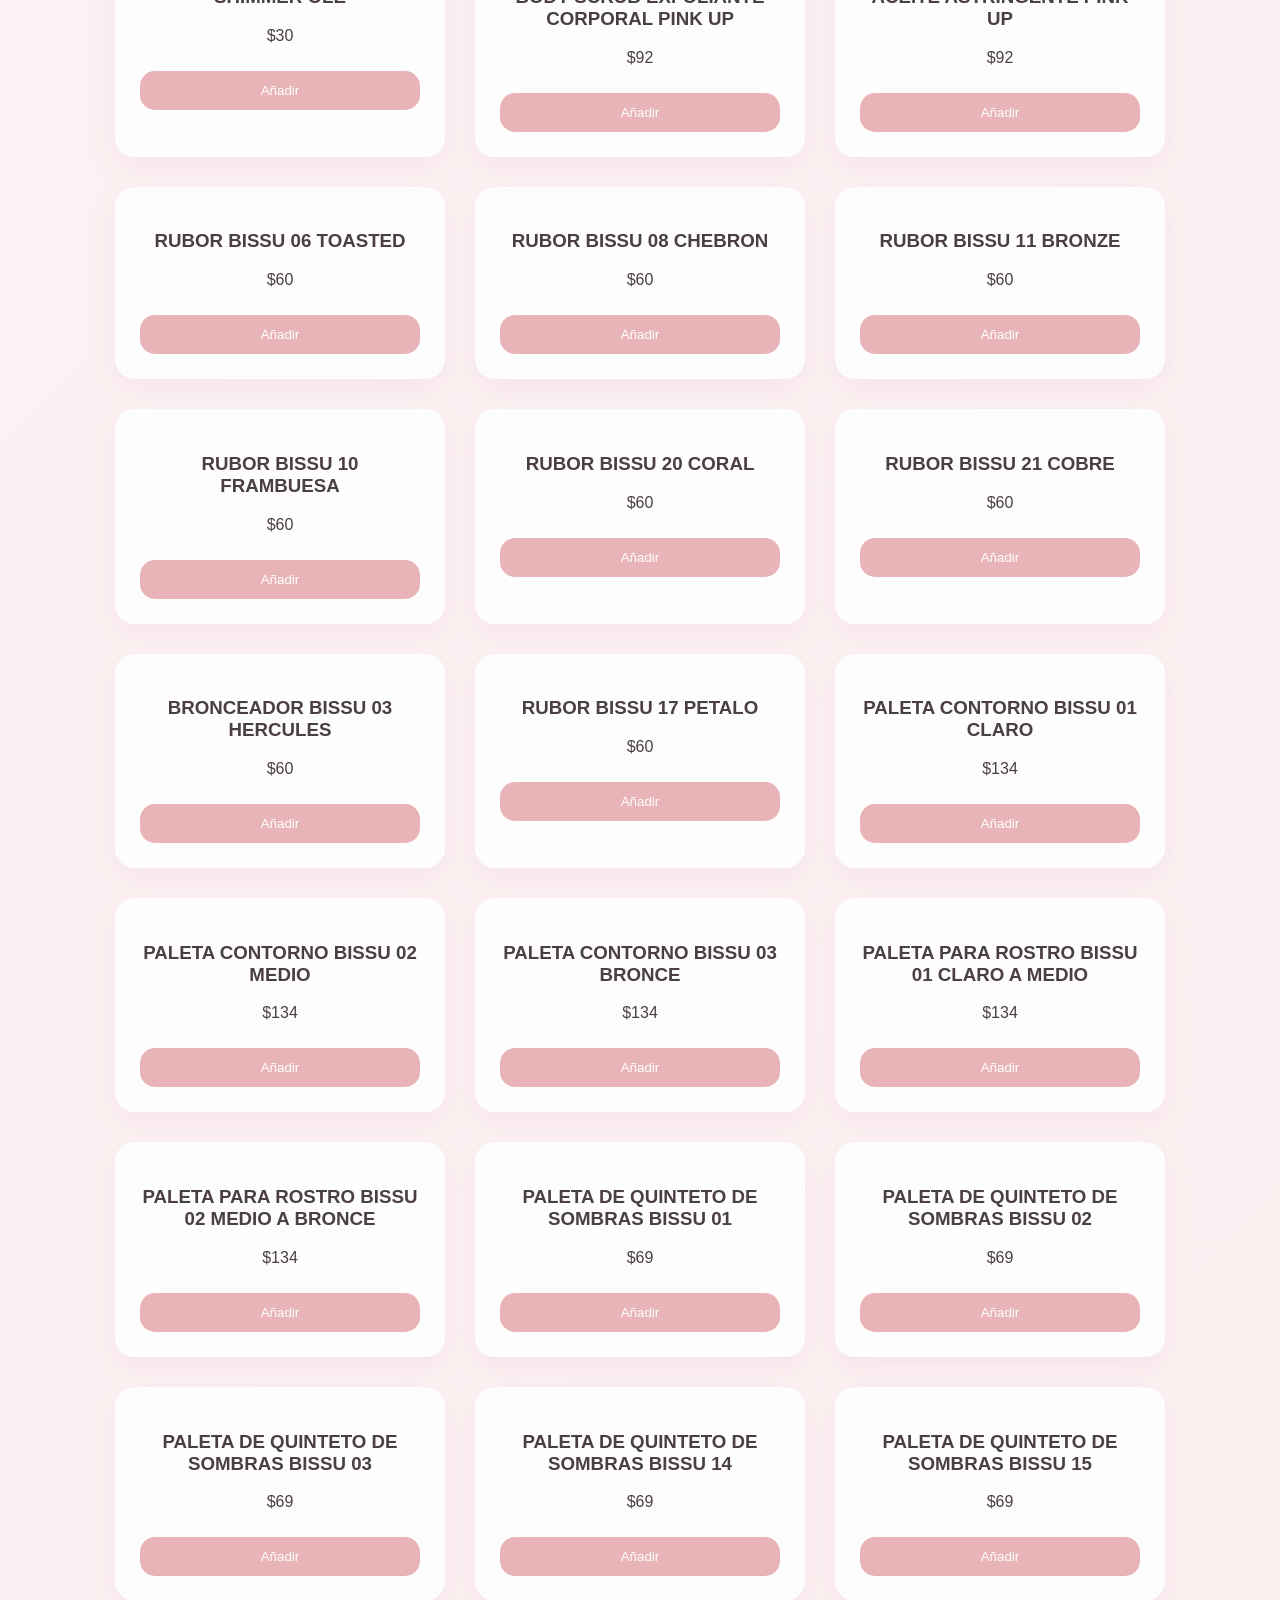
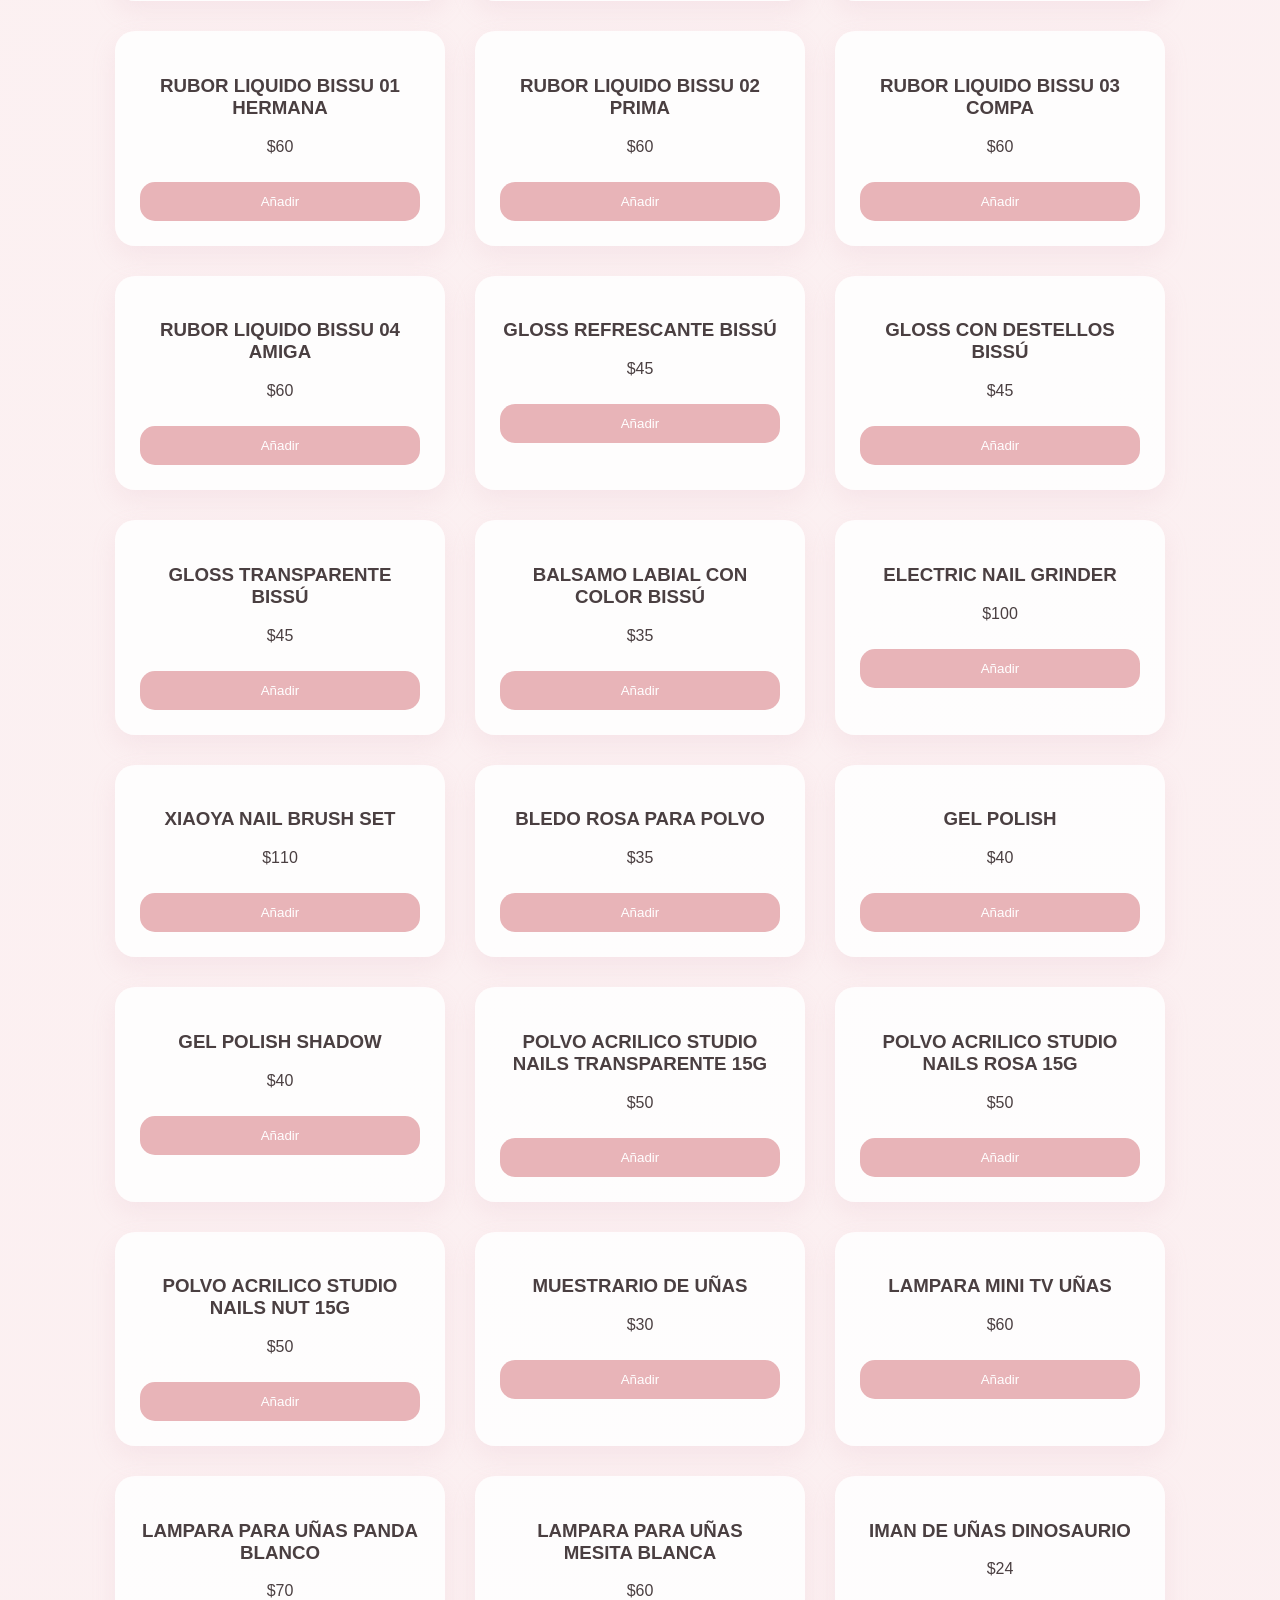
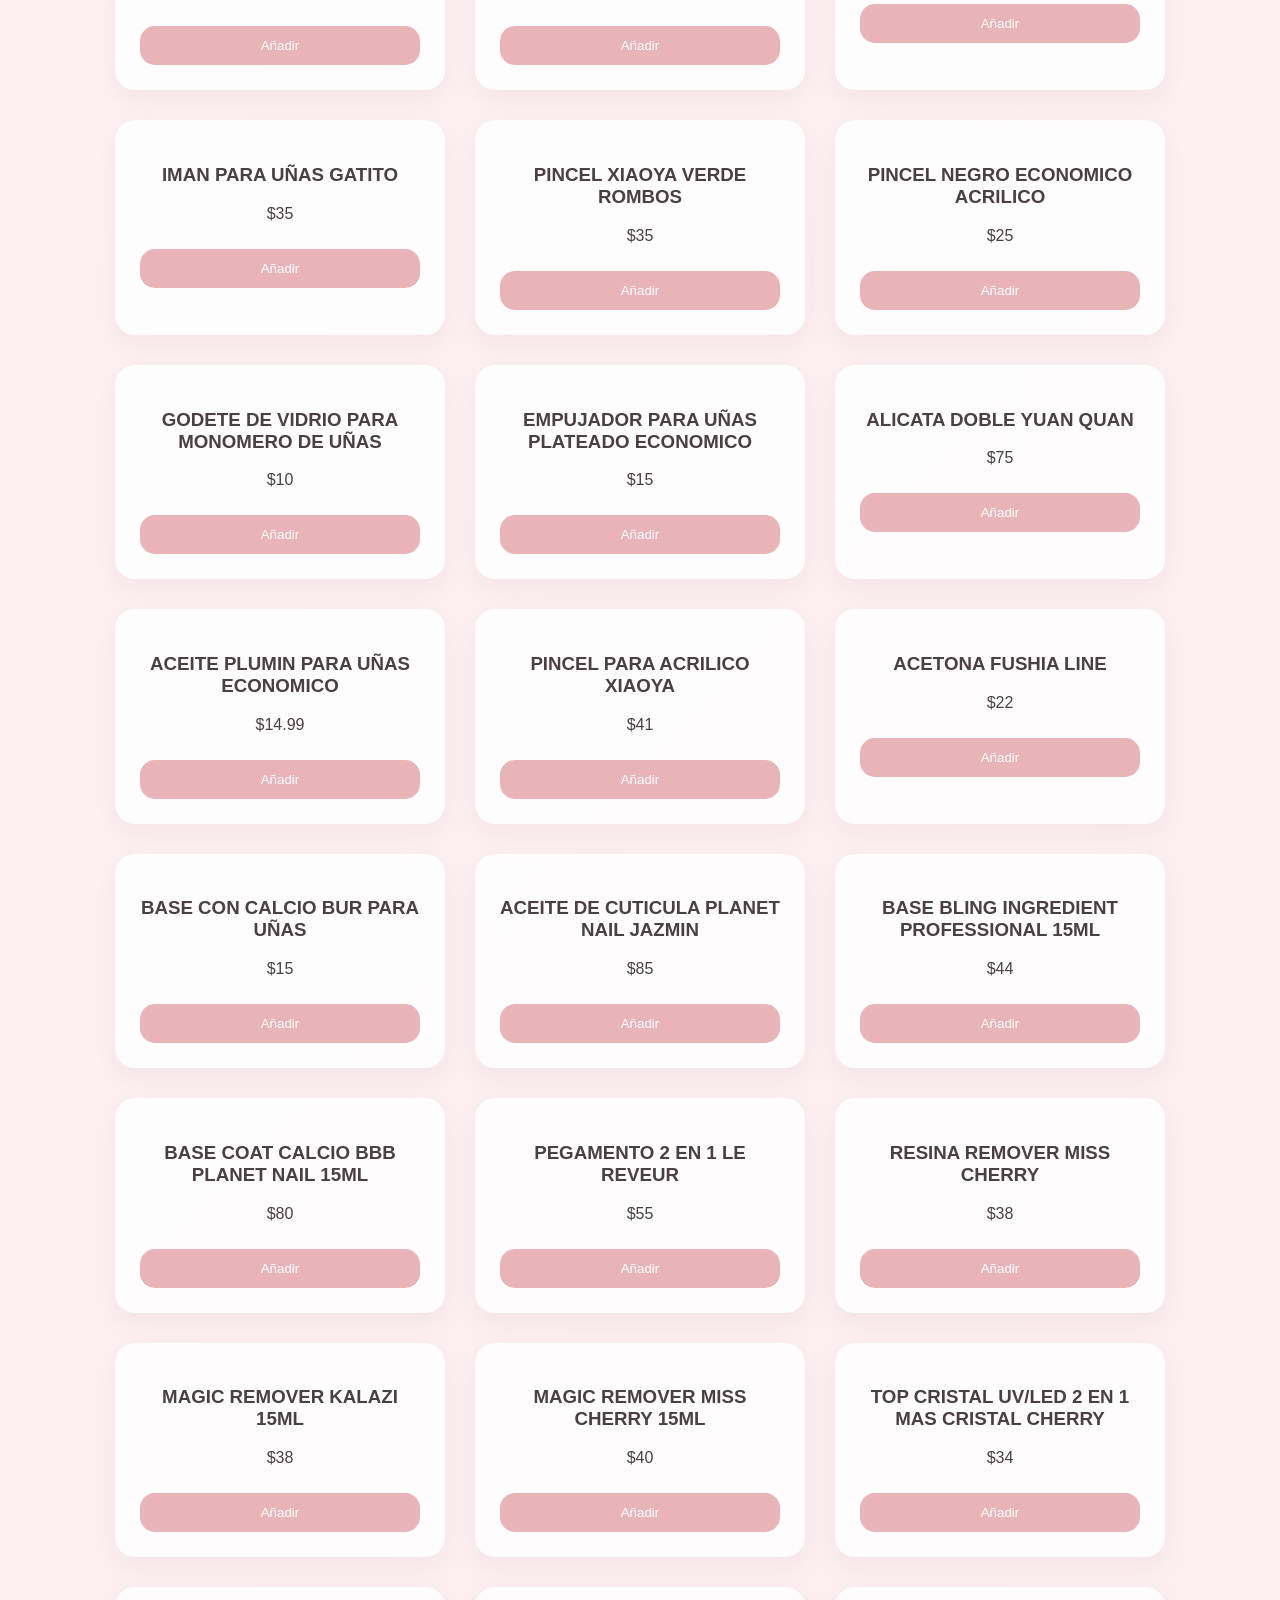
==== commit 1844b6a8: "Add files via upload" ====
--- a/index.html
+++ b/index.html
@@ -4,40 +4,116 @@
     <meta charset="UTF-8">
     <meta name="viewport" content="width=device-width, initial-scale=1.0">
     <title>Milsoft.mx | The Divine Feminine</title>
-    <link href="https://fonts.googleapis.com/css2?family=Playfair+Display:wght@700&family=Poppins:wght@300;400;600&display=swap" rel="stylesheet">
-    <link rel="stylesheet" href="style.css">
+    <style>
+        body { font-family: 'Poppins', sans-serif; background: linear-gradient(135deg, #fdf6f6 0%, #fae8eb 100%); min-height: 100vh; margin: 0; padding: 40px 20px; color: #4a3f41; }
+        .side-menu { height: 100%; width: 0; position: fixed; z-index: 1000; top: 0; left: 0; background-color: #fff; overflow-x: hidden; transition: 0.5s; padding-top: 60px; box-shadow: 2px 0 5px rgba(0,0,0,0.1); }
+        .side-menu a { padding: 8px 8px 8px 32px; text-decoration: none; font-size: 25px; color: #d4a3b3; display: block; transition: 0.3s; }
+        .menu-icon { font-size: 30px; cursor: pointer; position: fixed; top: 20px; left: 20px; color: #d4a3b3; }
+        .brand-header { text-align: center; margin-bottom: 50px; }
+        .header-cart { text-align: right; max-width: 1050px; margin: 0 auto 30px auto; font-weight: 600; color: #8a6d75; }
+        .filtros { text-align: center; margin-bottom: 30px; }
+        .grid { display: grid; grid-template-columns: repeat(auto-fit, minmax(260px, 1fr)); gap: 30px; max-width: 1050px; margin: 0 auto; }
+        .card { background: rgba(255, 255, 255, 0.85); padding: 25px; border-radius: 20px; text-align: center; box-shadow: 0 10px 25px rgba(212, 163, 179, 0.15); }
+        button { background: #e8b4b8; color: white; border: none; padding: 12px 20px; border-radius: 15px; cursor: pointer; width: 100%; margin-top: 10px; }
+        .seccion-carrito { max-width: 650px; margin: 60px auto; background: rgba(255, 255, 255, 0.9); padding: 35px; border-radius: 24px; }
+        .btn-checkout { background: #d4a3b3; color: white; padding: 14px; }
+    </style>
 </head>
 <body>
 
-    <header class="main-header">
-        <div class="menu-icon" onclick="toggleMenu()">&#9776;</div>
-        <div class="brand-header">
-            <img src="Milsoft.jpeg" alt="Milsoft.mx Logo">
-        </div>
-        <div class="header-cart" onclick="abrirCarrito()">
-            Bolsa 👜 (<span id="contador-carrito">0</span>)
-        </div>
-    </header>
+    <div class="menu-icon" onclick="toggleMenu()">&#9776;</div>
+    <div id="side-menu" class="side-menu">
+        <a href="javascript:void(0)" onclick="toggleMenu()">&times;</a>
+        <a href="#">Inicio</a>
+        <a href="#">Tienda</a>
+    </div>
 
-    <nav class="filtros">
-        <button class="btn-filtro" onclick="filtrar('TODOS')">Todo</button>
-        <button class="btn-filtro" onclick="filtrar('MAKE UP')">Make Up</button>
+    <div class="brand-header">
+        <img src="Milsoft.jpeg" alt="Milsoft.mx Logo" style="max-width: 400px; width: 90%; height: auto; border-radius: 20px;">
+    </div>
+
+    <div class="header-cart">
+        Bolsa: <span id="contador-carrito">0</span>
+    </div>
+
+    <div class="filtros">
+        <button class="btn-filtro" onclick="filtrar('TODOS')">Todos</button>
+        <button class="btn-filtro" onclick="filtrar('MAKE UP')">Make up</button>
         <button class="btn-filtro" onclick="filtrar('MANICURISTA')">Manicurista</button>
         <button class="btn-filtro" onclick="filtrar('ESTILISMO')">Estilismo</button>
         <button class="btn-filtro" onclick="filtrar('LASHISTA')">Lashista</button>
-    </nav>
+    </div>
 
-    <main class="container">
-        <div class="grid" id="contenedor-productos">
-            </div>
-    </main>
+    <div class="grid" id="contenedor-productos"></div>
 
-    <section id="modal-carrito" class="seccion-carrito">
+    <div class="seccion-carrito">
         <h2>Tu Selección</h2>
         <div id="lista-carrito">Bolsa vacía.</div>
-        <button class="btn-checkout" onclick="enviarPedidoWhatsApp()">Finalizar compra por WhatsApp 📱</button>
-    </section>
+        <button class="btn-checkout" onclick="enviarPedidoWhatsApp()">Confirmar y Pedir por WhatsApp 📱</button>
+    </div>
 
-    <script src="index.js"></script>
+    <script>
+        let carrito = JSON.parse(localStorage.getItem('carrito')) || [];
+        let listaProductosGlobal = [];
+
+        function toggleMenu() {
+            const menu = document.getElementById("side-menu");
+            menu.style.width = menu.style.width === "250px" ? "0" : "250px";
+        }
+
+        async function cargarProductos() {
+            try {
+                // He quitado el punto para que busque directo en la raíz
+                const res = await fetch('productos.json');
+                listaProductosGlobal = await res.json();
+                renderizar(listaProductosGlobal);
+            } catch (err) {
+                console.error("Error al cargar productos:", err);
+            }
+        }
+
+        function filtrar(categoria) {
+            if (categoria === 'TODOS') {
+                renderizar(listaProductosGlobal);
+            } else {
+                const filtrados = listaProductosGlobal.filter(p => 
+                    p.categoria.toUpperCase().trim() === categoria.toUpperCase().trim()
+                );
+                renderizar(filtrados);
+            }
+        }
+
+        function renderizar(lista) {
+            const contenedor = document.getElementById('contenedor-productos');
+            contenedor.innerHTML = lista.map(p => `
+                <div class="card">
+                    <h3>${p.nombre}</h3>
+                    <p>$${p.precio}</p>
+                    <button onclick="agregar(${p.id}, '${p.nombre}', ${p.precio})">Añadir</button>
+                </div>
+            `).join('');
+        }
+
+        function agregar(id, nombre, precio) {
+            let item = carrito.find(i => i.id === id);
+            item ? item.cantidad++ : carrito.push({ id, nombre, precio, cantidad: 1 });
+            localStorage.setItem('carrito', JSON.stringify(carrito));
+            actualizarUI();
+        }
+
+        function actualizarUI() {
+            const contador = document.getElementById('contador-carrito');
+            if (contador) contador.innerText = carrito.reduce((a, b) => a + b.cantidad, 0);
+        }
+
+        function enviarPedidoWhatsApp() {
+            if (carrito.length === 0) return alert("Bolsa vacía");
+            let mensaje = "Hola, quiero pedir: " + carrito.map(i => `${i.nombre} (x${i.cantidad})`).join(", ");
+            window.open("https://wa.me/5591679278?text=" + encodeURIComponent(mensaje), '_blank');
+        }
+
+        cargarProductos();
+        actualizarUI();
+    </script>
 </body>
 </html>
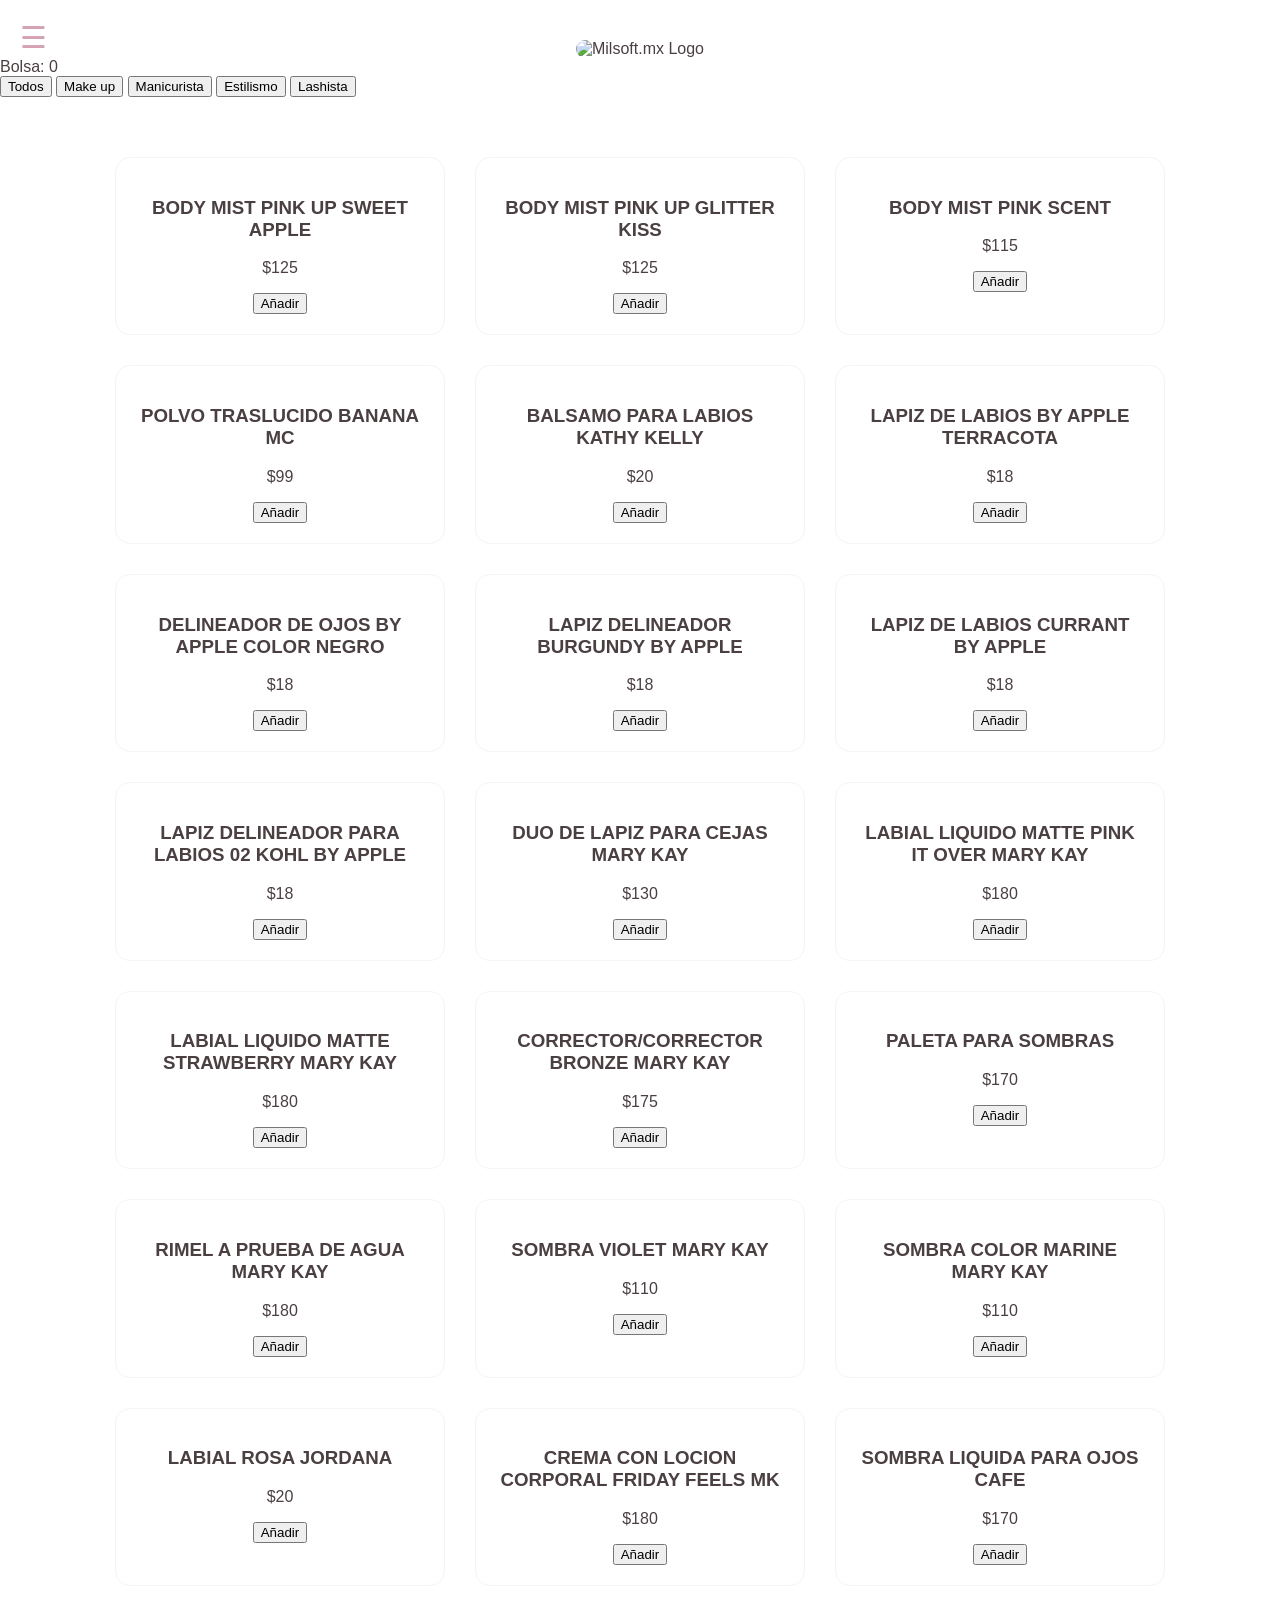
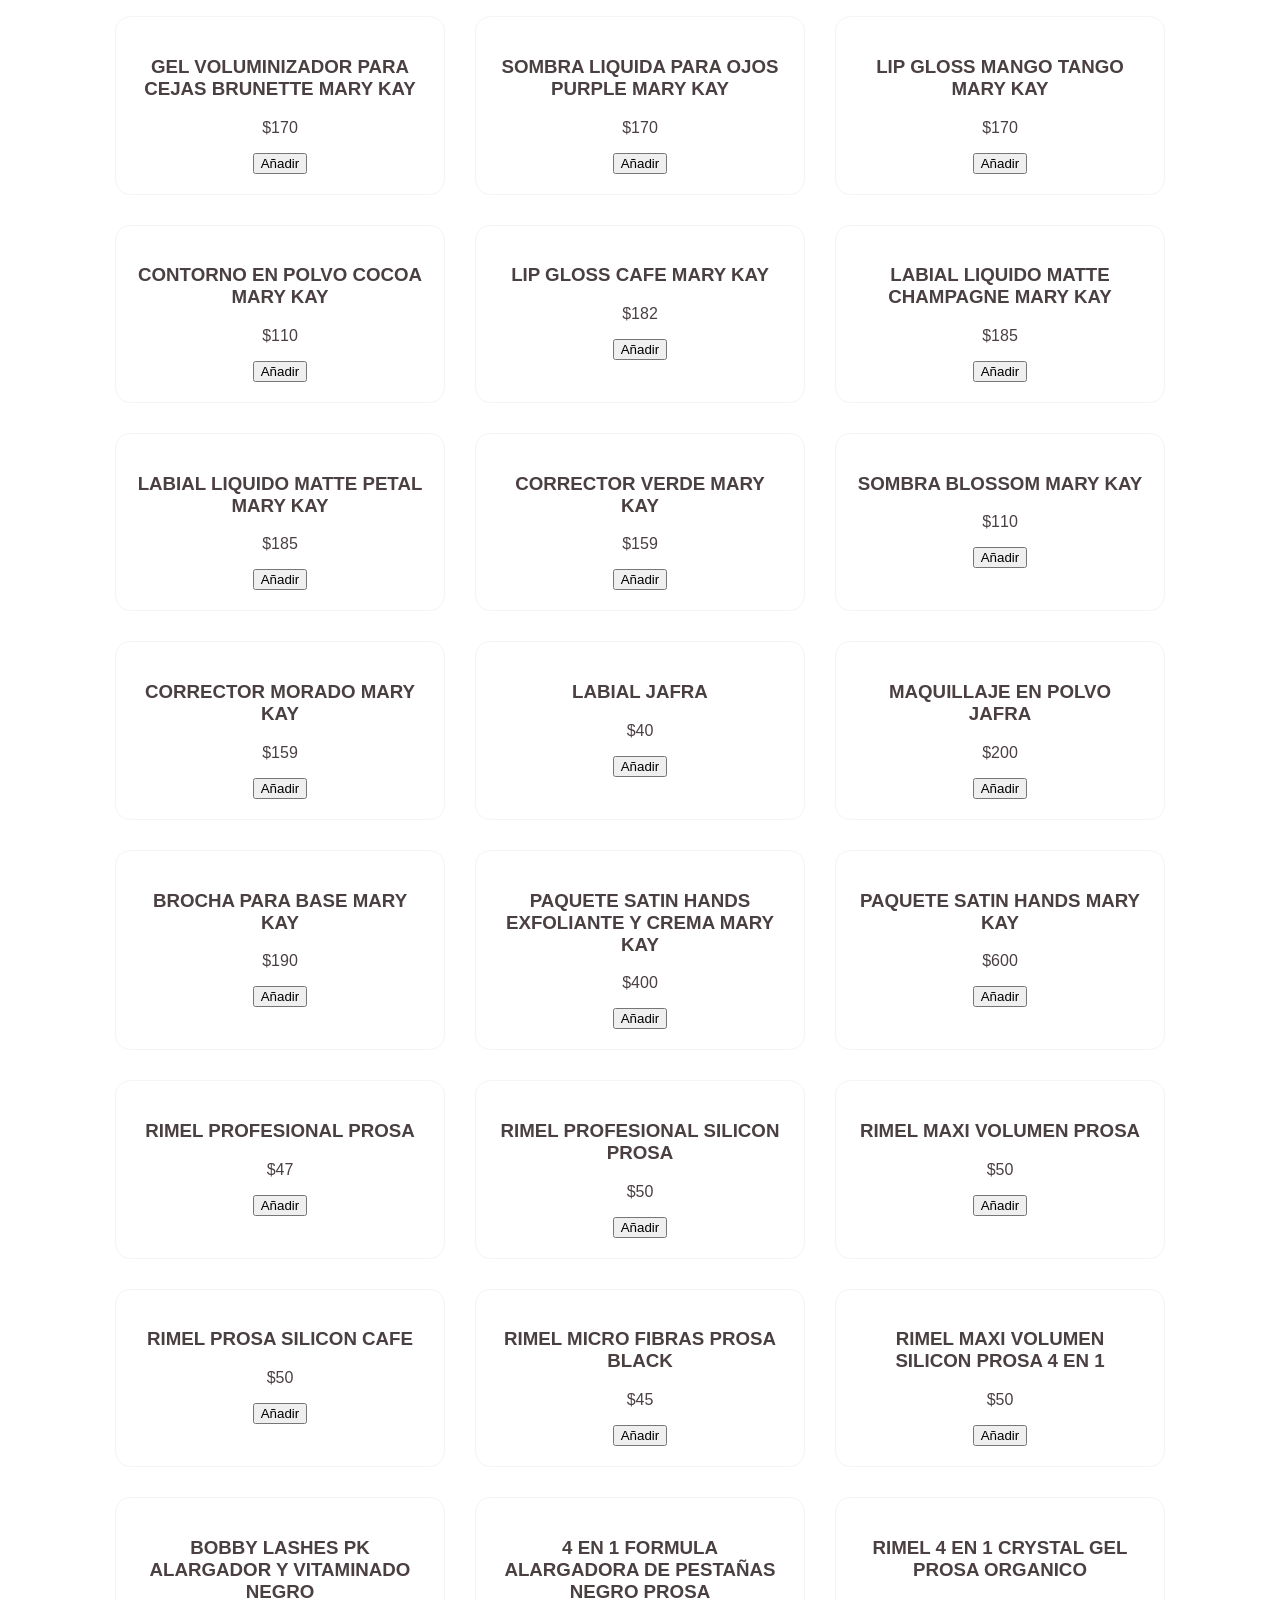
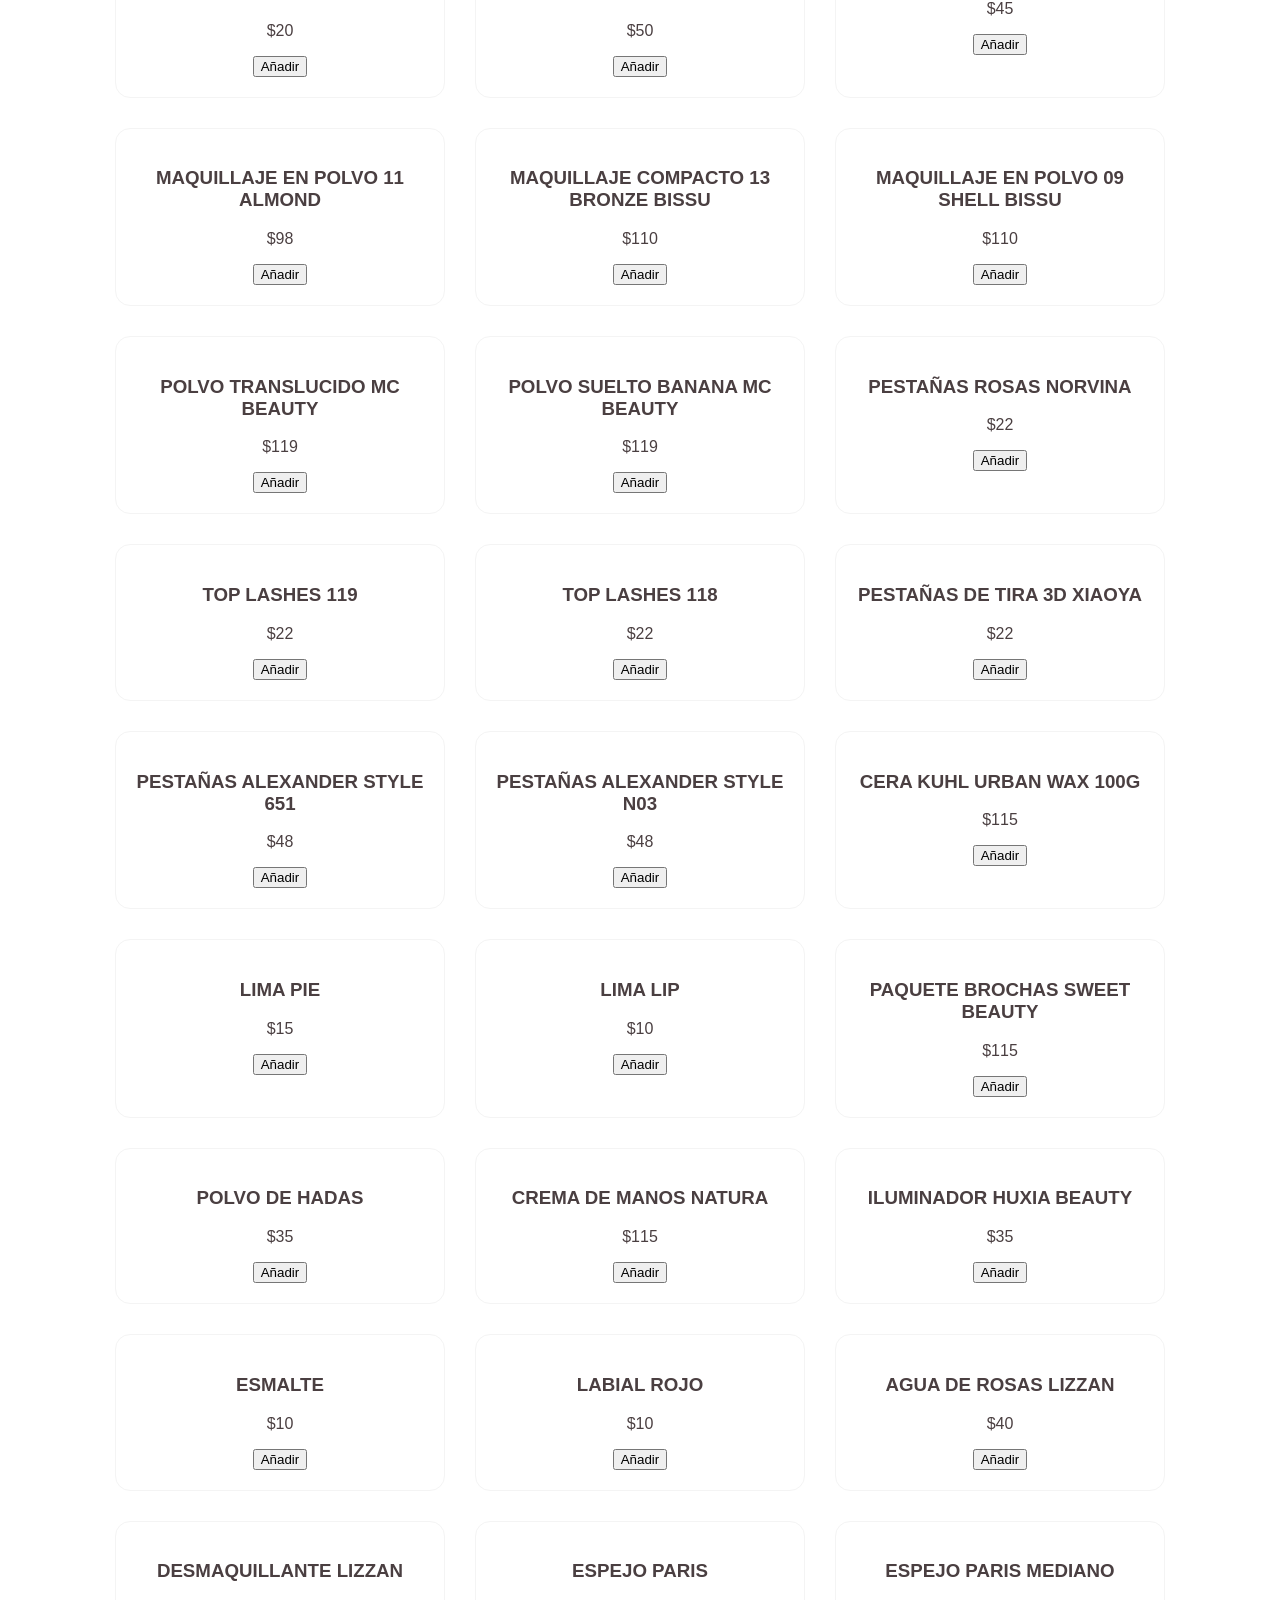
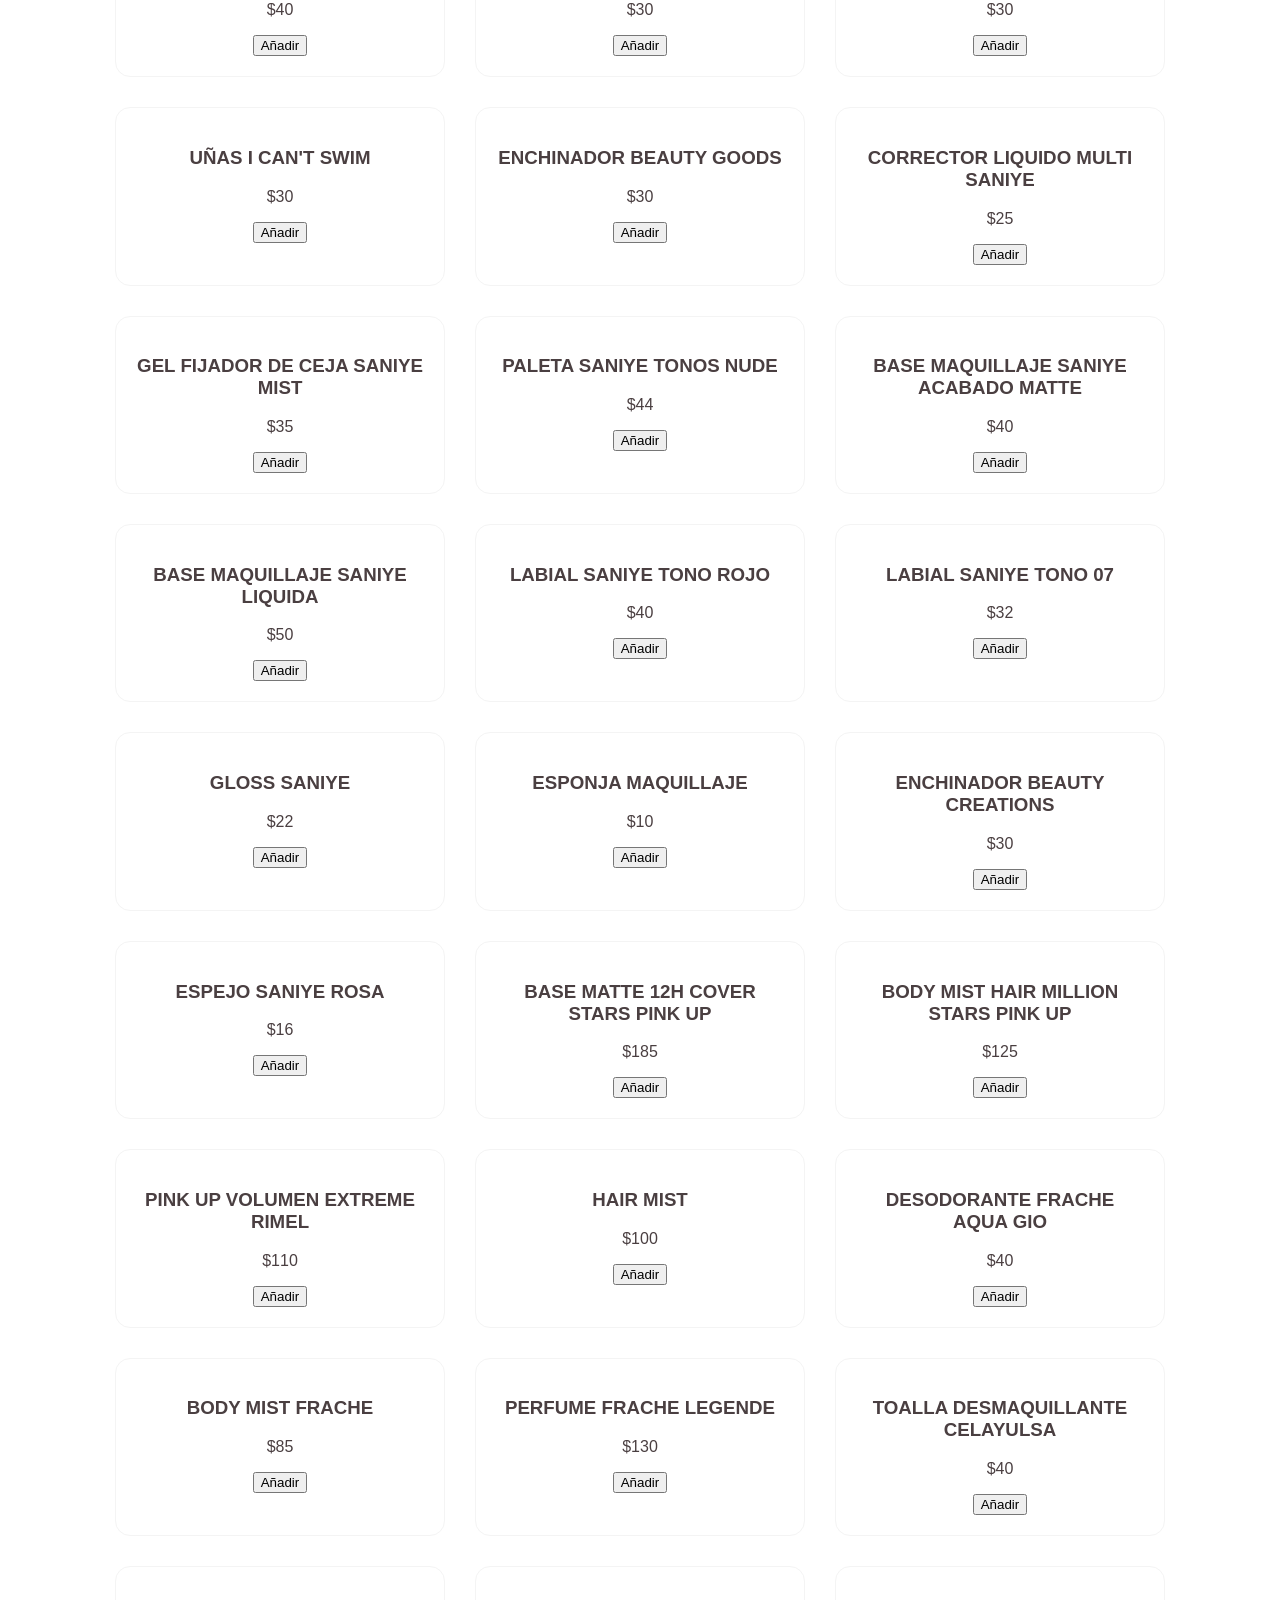
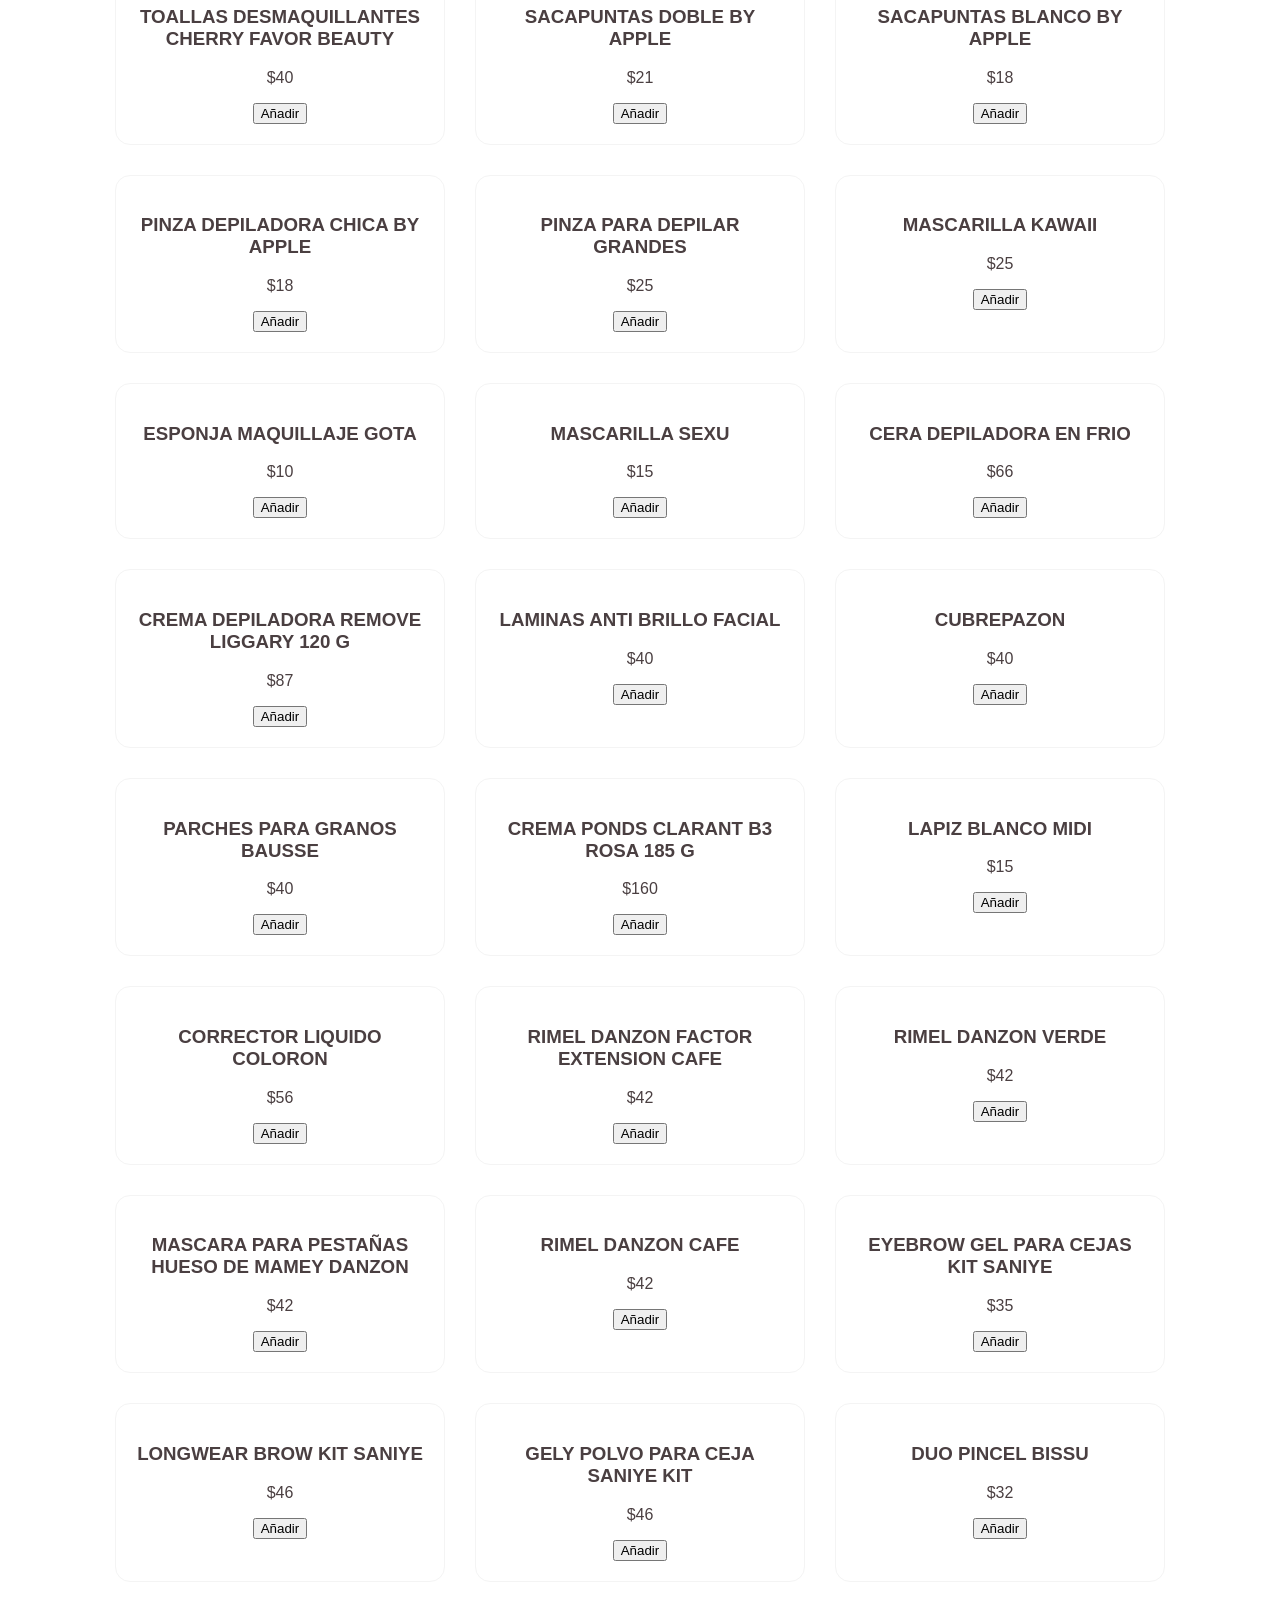
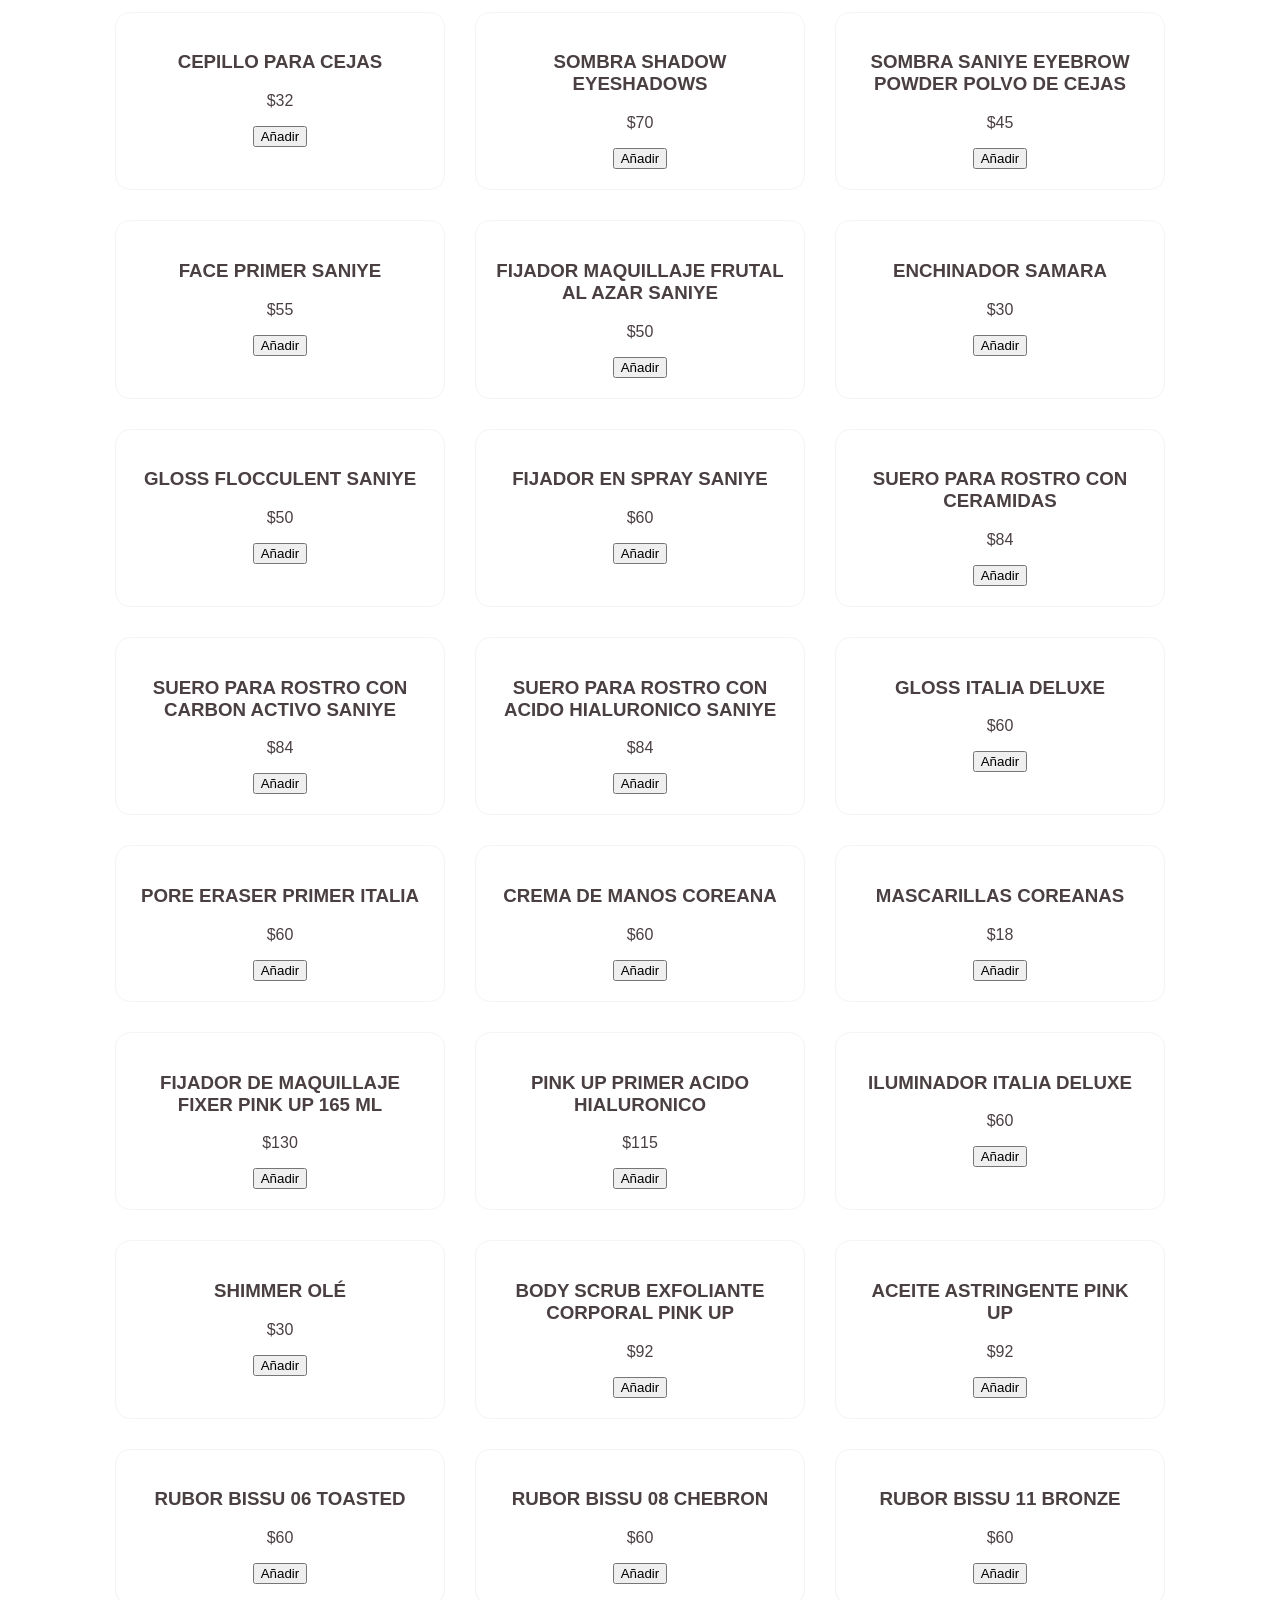
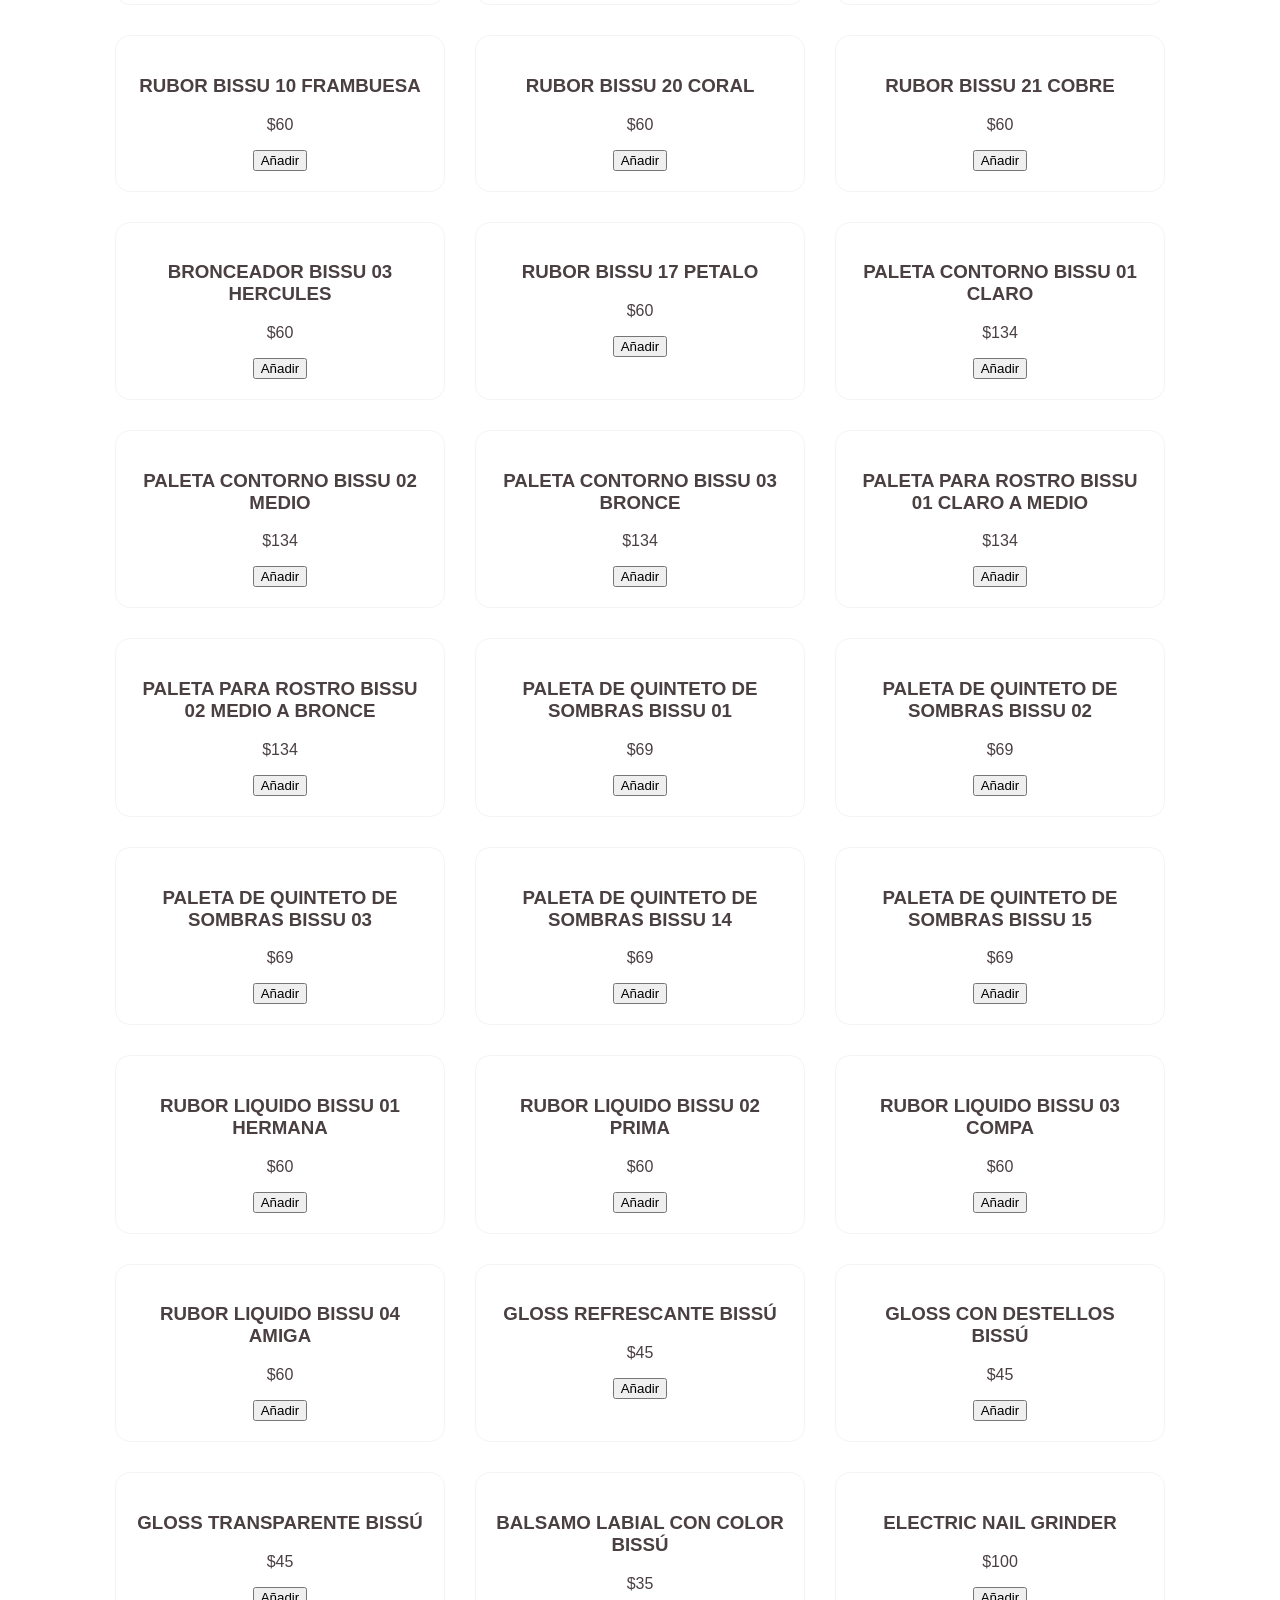
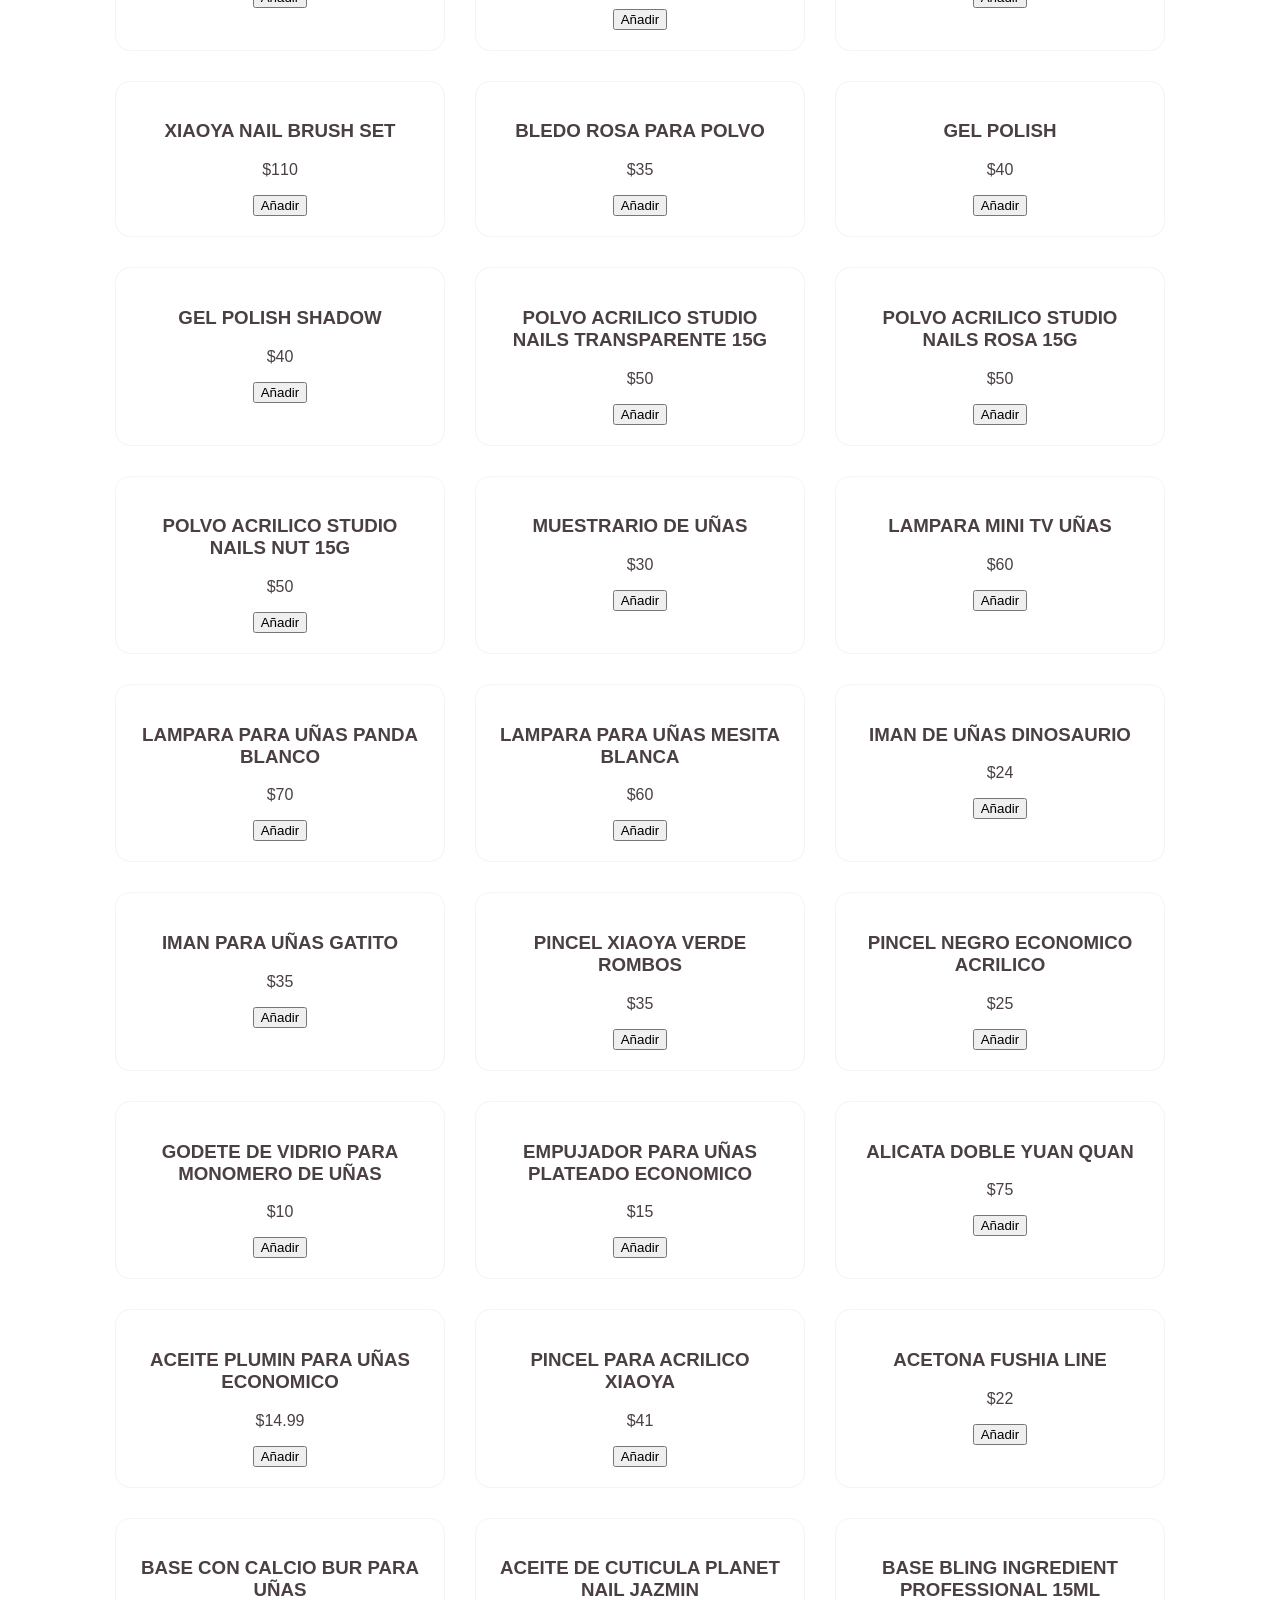
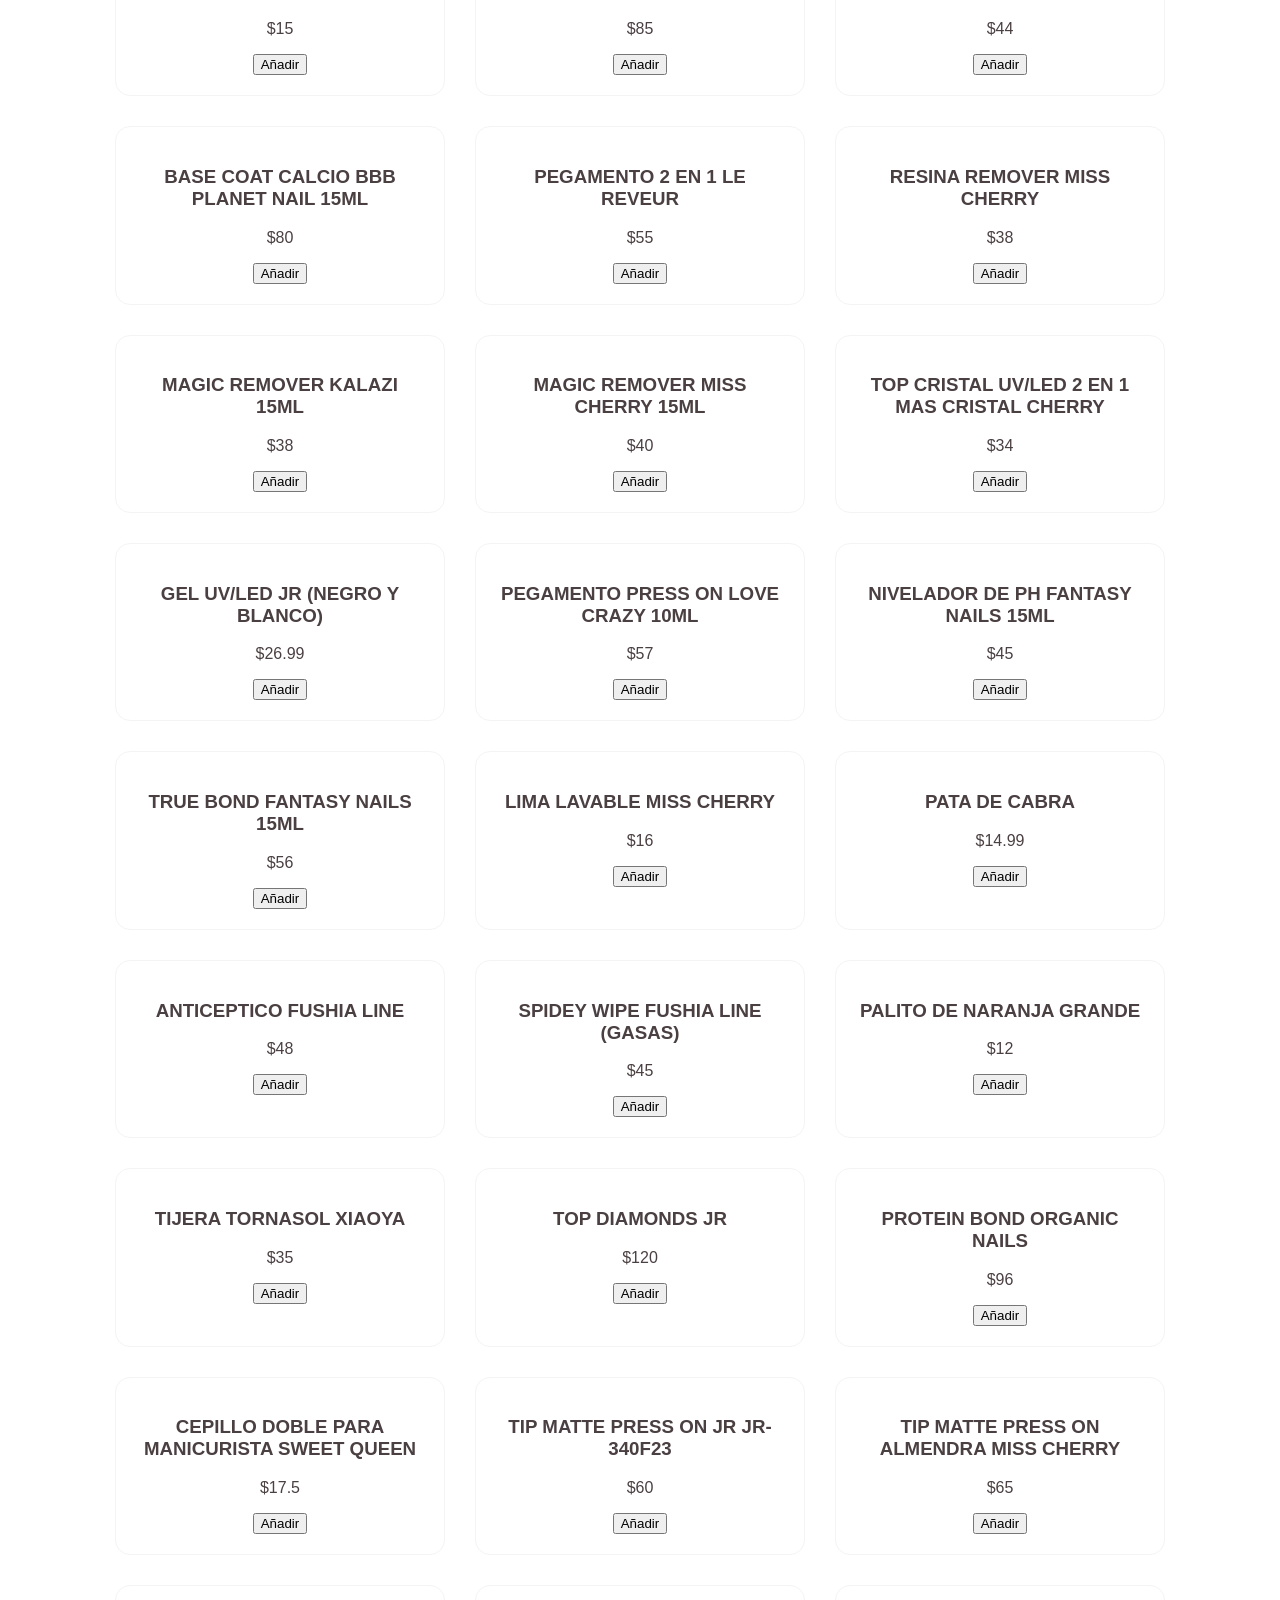
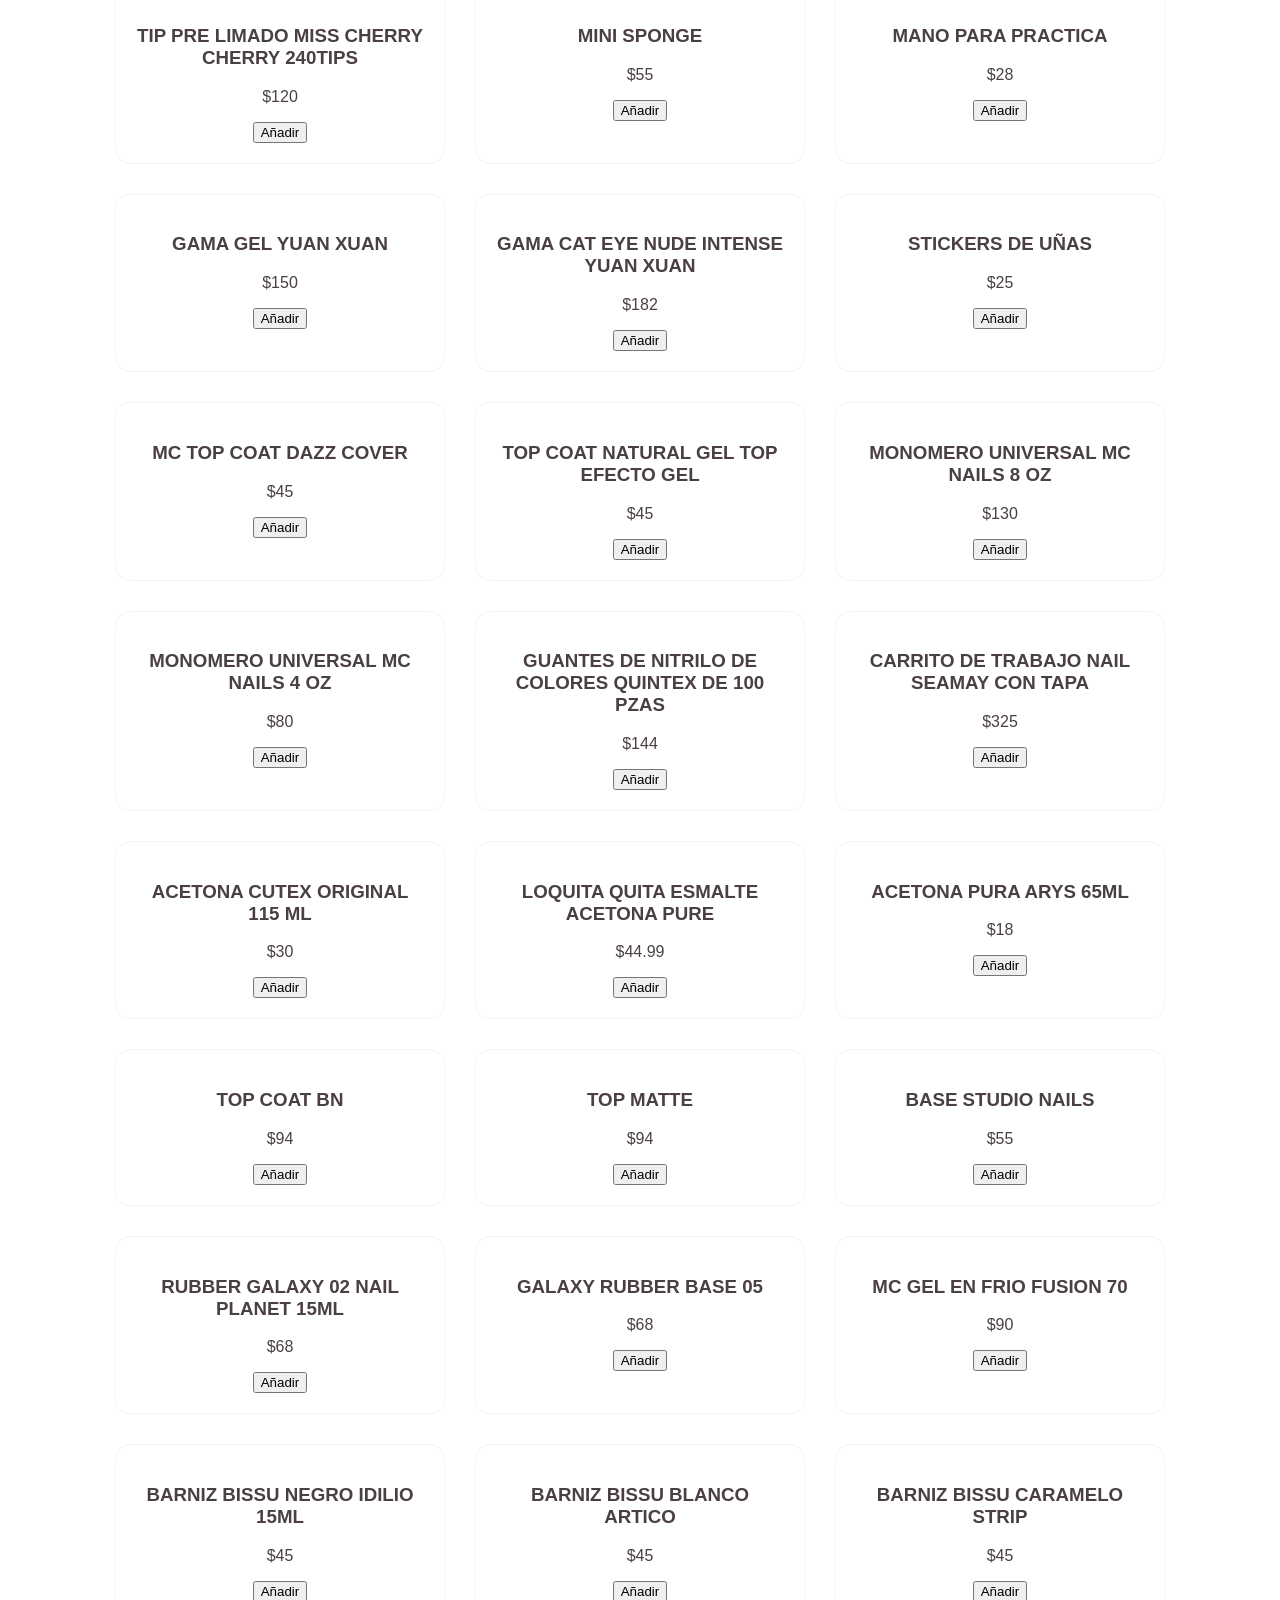
==== commit a882db1f: "Add files via upload" ====
--- a/index.html
+++ b/index.html
@@ -4,29 +4,18 @@
     <meta charset="UTF-8">
     <meta name="viewport" content="width=device-width, initial-scale=1.0">
     <title>Milsoft.mx | The Divine Feminine</title>
-    <style>
-        body { font-family: 'Poppins', sans-serif; background: linear-gradient(135deg, #fdf6f6 0%, #fae8eb 100%); min-height: 100vh; margin: 0; padding: 40px 20px; color: #4a3f41; }
-        .side-menu { height: 100%; width: 0; position: fixed; z-index: 1000; top: 0; left: 0; background-color: #fff; overflow-x: hidden; transition: 0.5s; padding-top: 60px; box-shadow: 2px 0 5px rgba(0,0,0,0.1); }
-        .side-menu a { padding: 8px 8px 8px 32px; text-decoration: none; font-size: 25px; color: #d4a3b3; display: block; transition: 0.3s; }
-        .menu-icon { font-size: 30px; cursor: pointer; position: fixed; top: 20px; left: 20px; color: #d4a3b3; }
-        .brand-header { text-align: center; margin-bottom: 50px; }
-        .header-cart { text-align: right; max-width: 1050px; margin: 0 auto 30px auto; font-weight: 600; color: #8a6d75; }
-        .filtros { text-align: center; margin-bottom: 30px; }
-        .grid { display: grid; grid-template-columns: repeat(auto-fit, minmax(260px, 1fr)); gap: 30px; max-width: 1050px; margin: 0 auto; }
-        .card { background: rgba(255, 255, 255, 0.85); padding: 25px; border-radius: 20px; text-align: center; box-shadow: 0 10px 25px rgba(212, 163, 179, 0.15); }
-        button { background: #e8b4b8; color: white; border: none; padding: 12px 20px; border-radius: 15px; cursor: pointer; width: 100%; margin-top: 10px; }
-        .seccion-carrito { max-width: 650px; margin: 60px auto; background: rgba(255, 255, 255, 0.9); padding: 35px; border-radius: 24px; }
-        .btn-checkout { background: #d4a3b3; color: white; padding: 14px; }
-    </style>
+   <link rel="stylesheet" href="style.css">
 </head>
 <body>
 
     <div class="menu-icon" onclick="toggleMenu()">&#9776;</div>
-    <div id="side-menu" class="side-menu">
-        <a href="javascript:void(0)" onclick="toggleMenu()">&times;</a>
-        <a href="#">Inicio</a>
-        <a href="#">Tienda</a>
-    </div>
+  <div id="side-menu" class="side-menu">
+    <span class="close-btn" onclick="toggleMenu()">&times;</span>
+    <a href="#">MAQUILLAJE</a>
+    <a href="#">MANICURISTA</a>
+    <a href="#">ESTILISMO</a>
+    <a href="#">LASHISTA</a>
+</div>
 
     <div class="brand-header">
         <img src="Milsoft.jpeg" alt="Milsoft.mx Logo" style="max-width: 400px; width: 90%; height: auto; border-radius: 20px;">
--- a/style.css
+++ b/style.css
@@ -0,0 +1,18 @@
+/* Estilos Globales */
+body { font-family: 'Poppins', sans-serif; background: #fff; margin: 0; padding: 0; color: #4a3f41; }
+
+/* Menú Lateral */
+.side-menu { height: 100%; width: 0; position: fixed; z-index: 1000; top: 0; left: 0; background-color: #fff; overflow-x: hidden; transition: 0.5s; padding-top: 60px; box-shadow: 2px 0 15px rgba(0,0,0,0.1); }
+.side-menu a { padding: 20px 30px; text-decoration: none; font-size: 18px; color: #4a3f41; display: block; border-bottom: 1px solid #f4f4f4; transition: 0.3s; text-transform: uppercase; }
+.side-menu a:hover { color: #d4a3b3; background-color: #fdf6f6; }
+.close-btn { position: absolute; top: 10px; right: 25px; font-size: 36px; cursor: pointer; }
+
+/* Icono Menú */
+.menu-icon { font-size: 30px; cursor: pointer; position: fixed; top: 20px; left: 20px; color: #d4a3b3; z-index: 100; }
+
+/* Cabecera y Productos */
+.brand-header { text-align: center; margin-top: 40px; }
+.brand-header img { max-width: 400px; width: 90%; border-radius: 20px; }
+.grid { display: grid; grid-template-columns: repeat(auto-fit, minmax(250px, 1fr)); gap: 30px; max-width: 1050px; margin: 40px auto; padding: 20px; }
+.card { background: white; padding: 20px; border-radius: 15px; text-align: center; border: 1px solid #f4f4f4; }
+.btn-anadir { background: #e8b4b8; color: white; border: none; padding: 12px; border-radius: 10px; cursor: pointer; width: 100%; margin-top: 10px; }
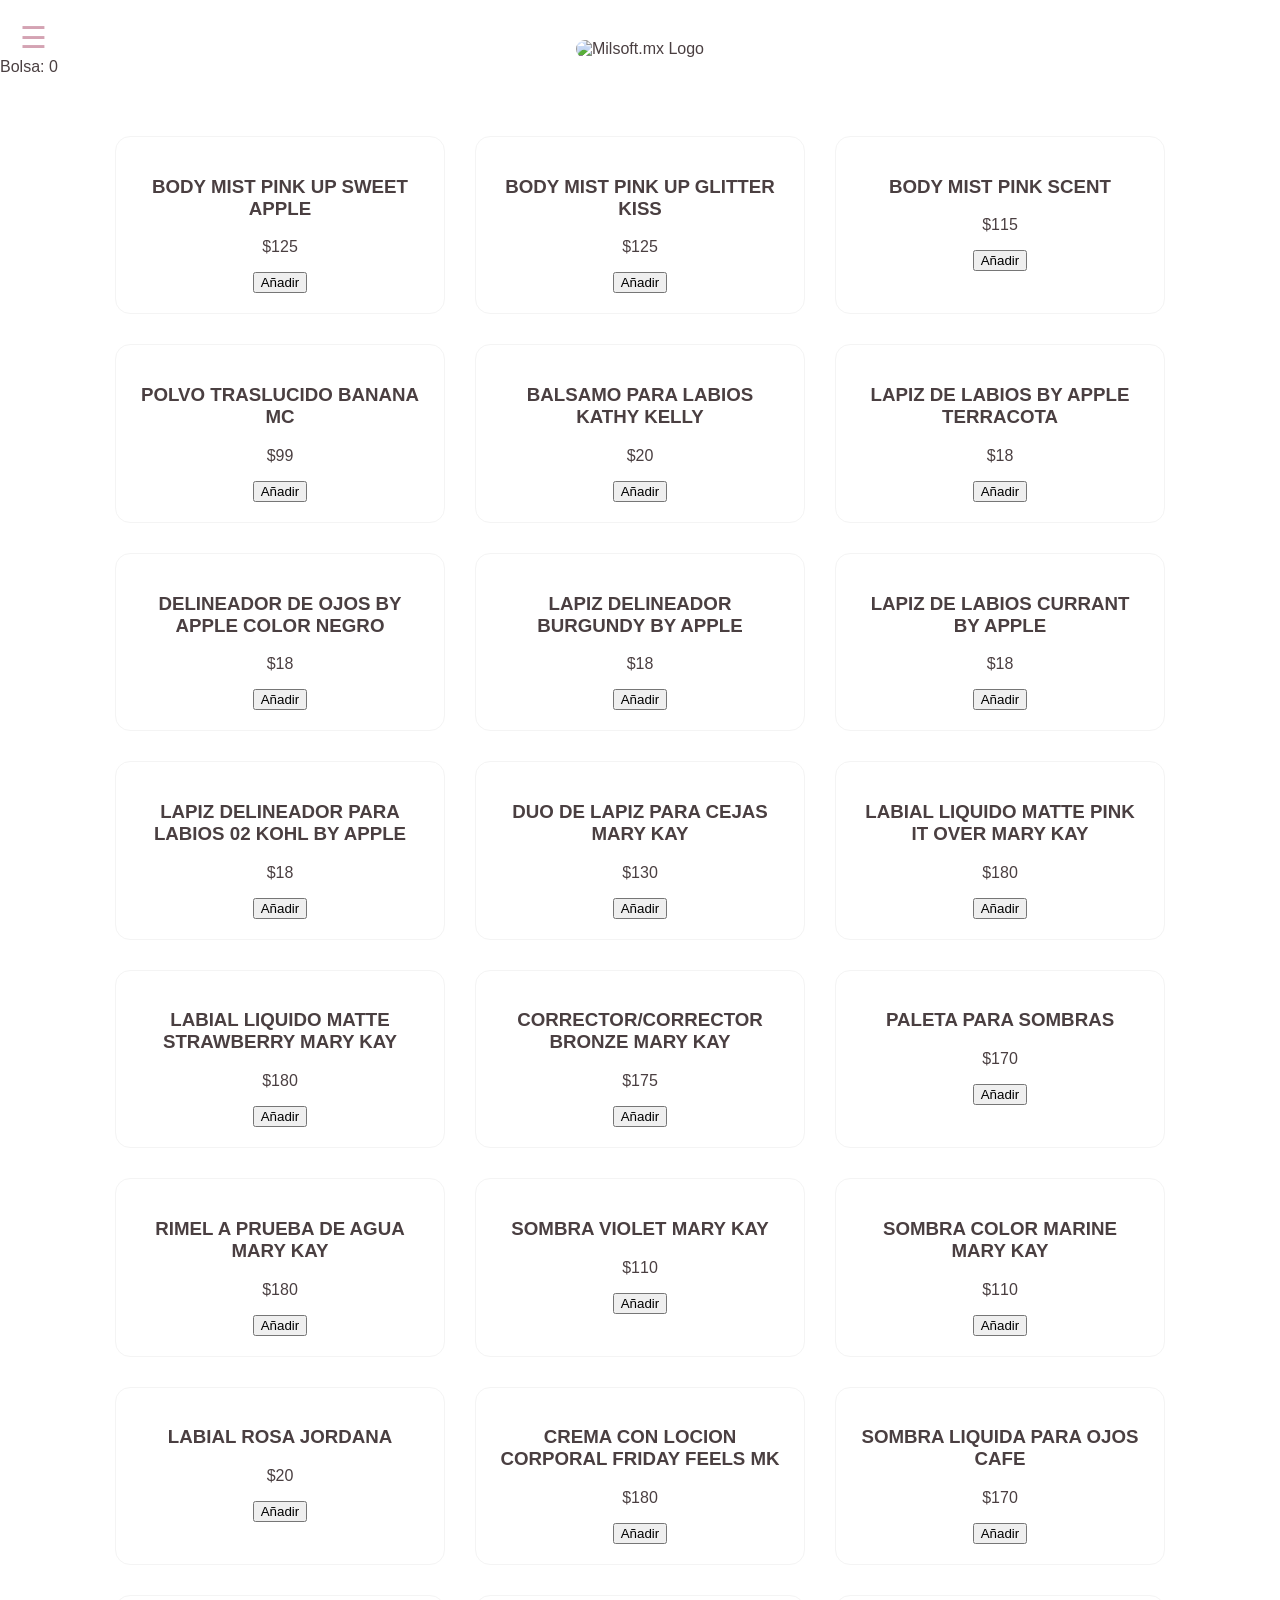
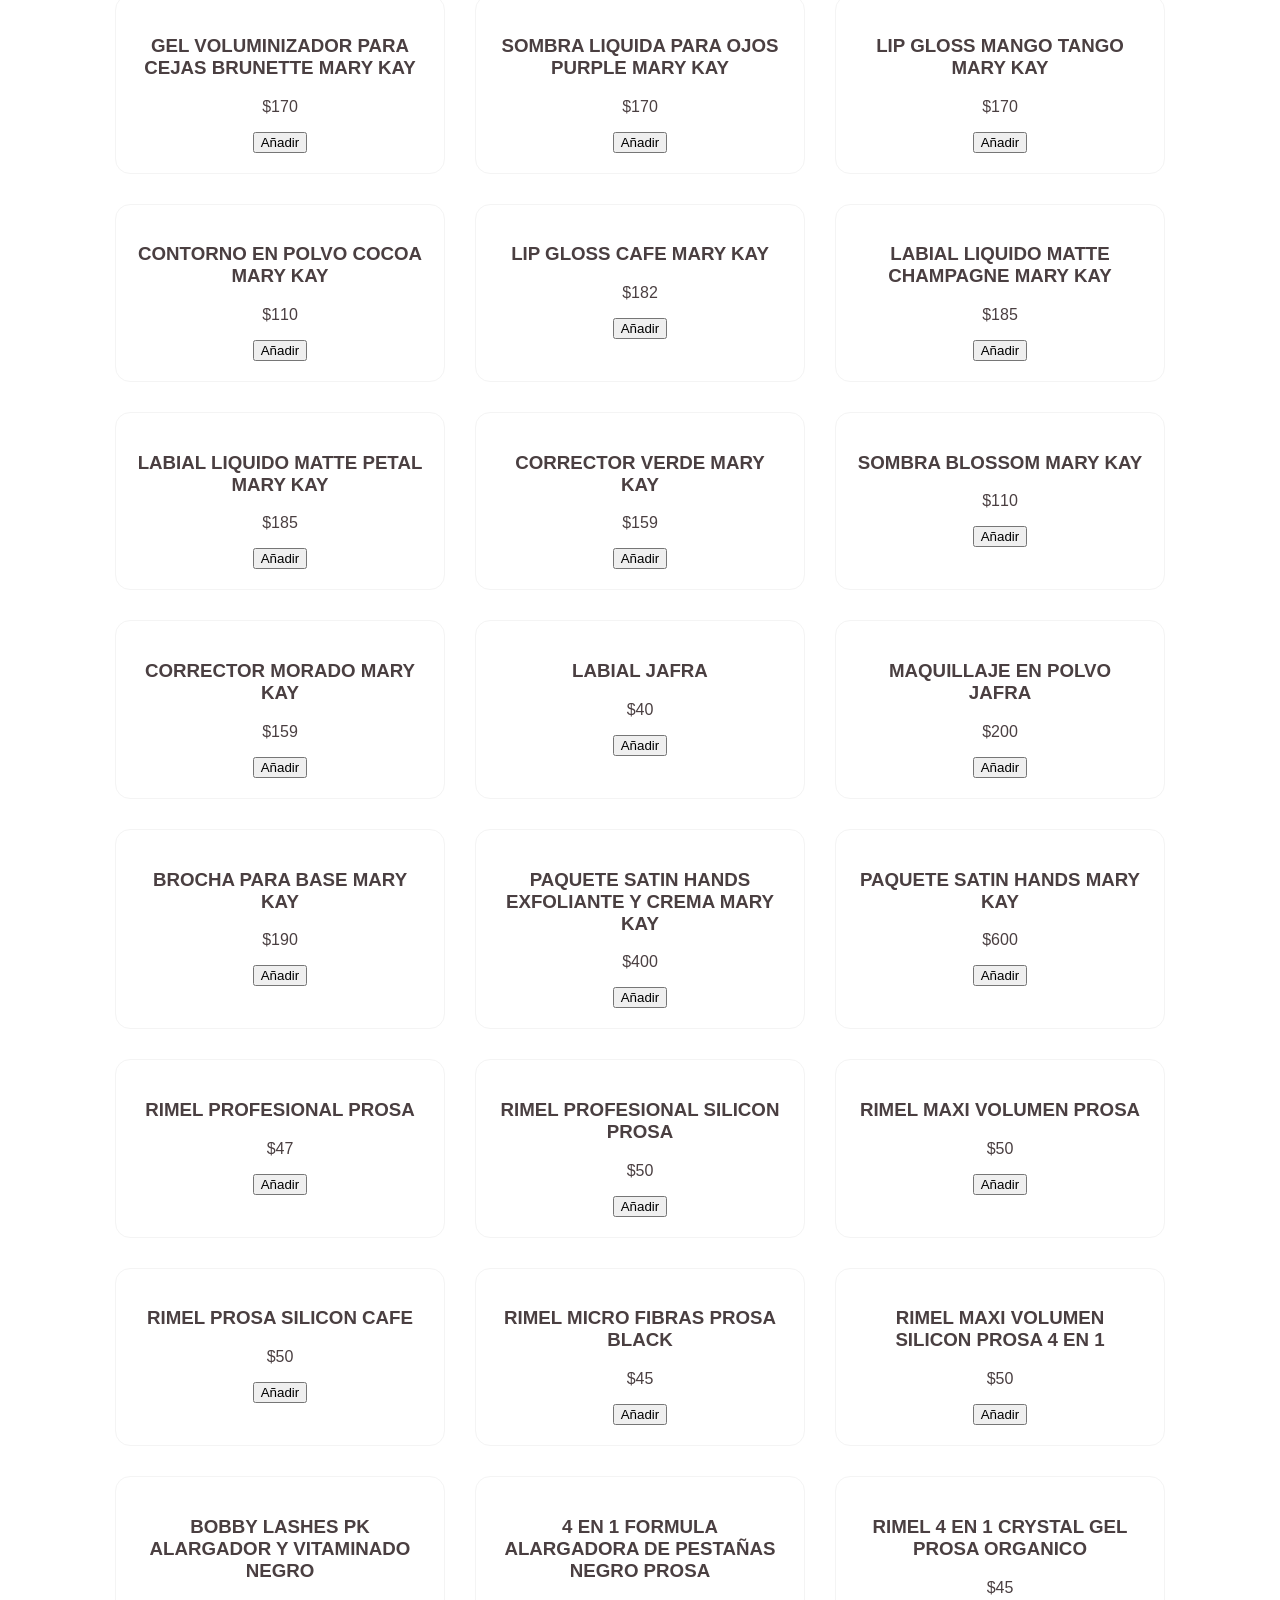
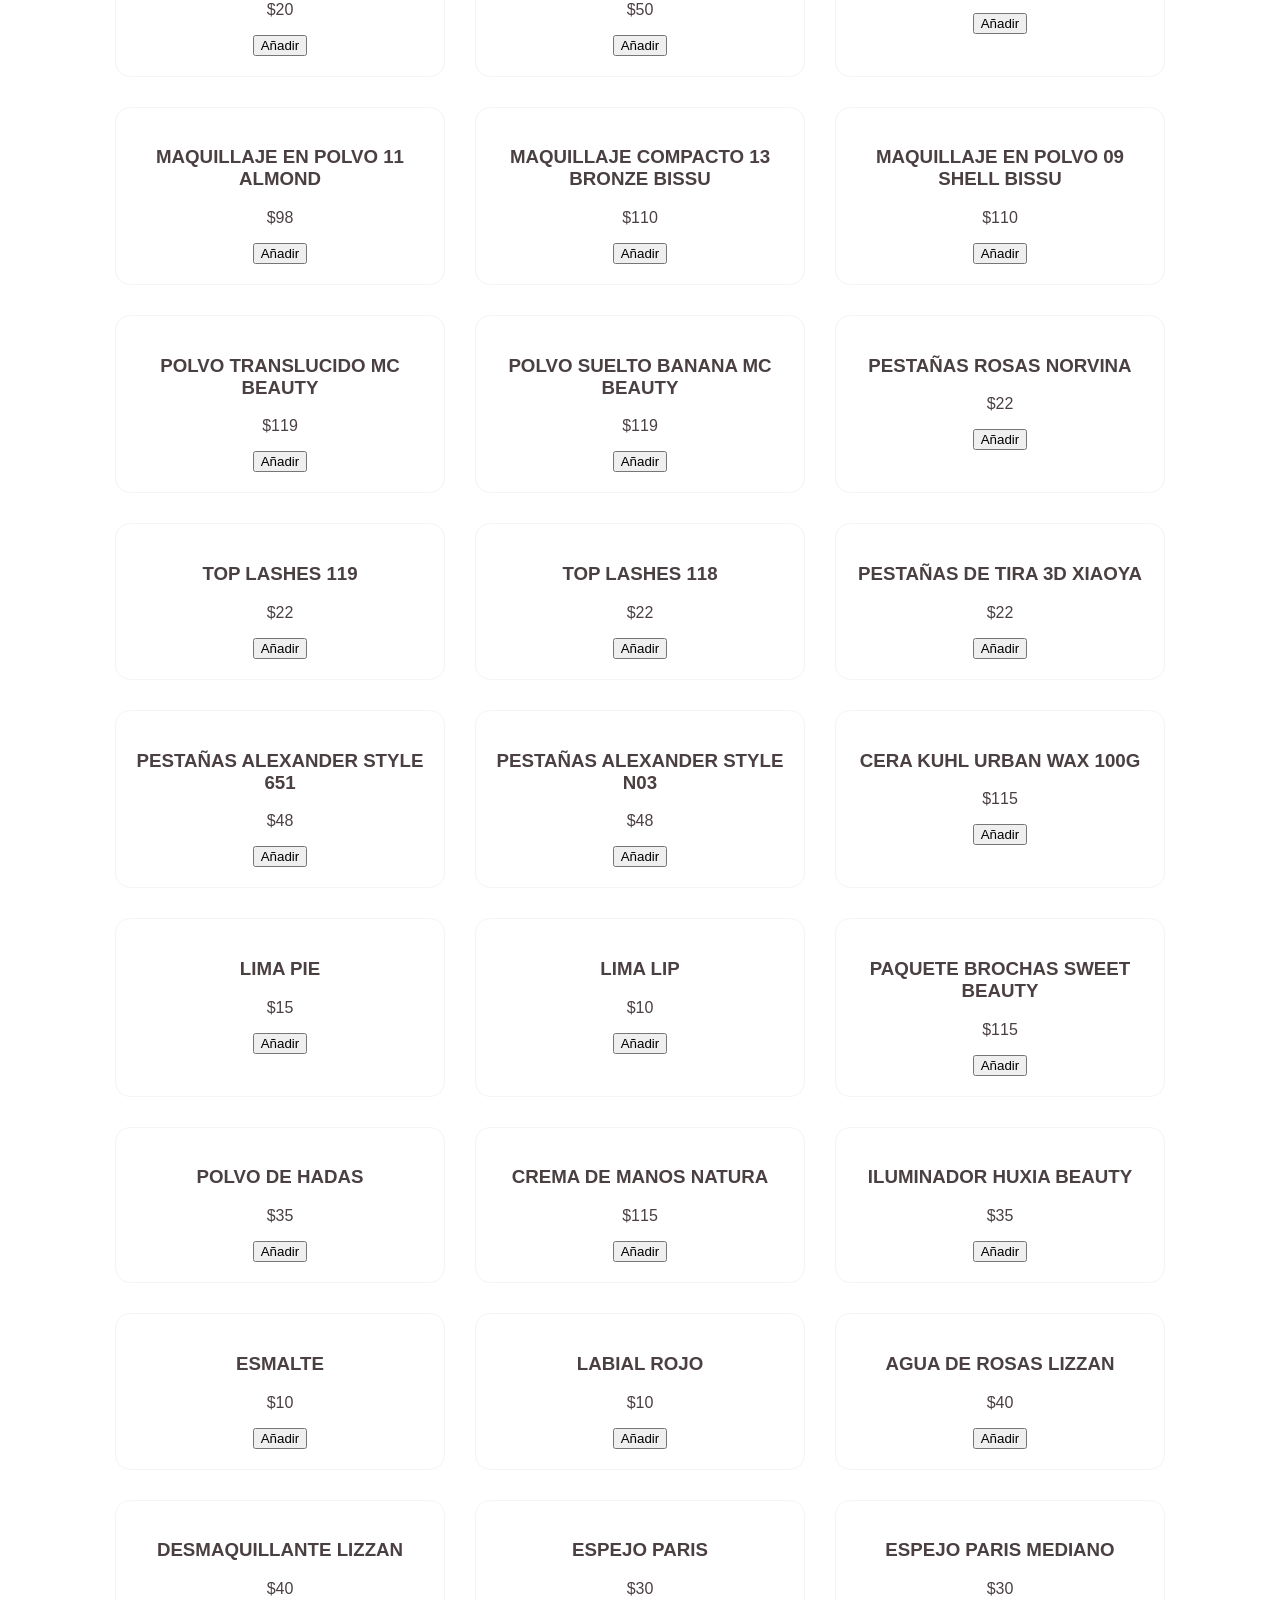
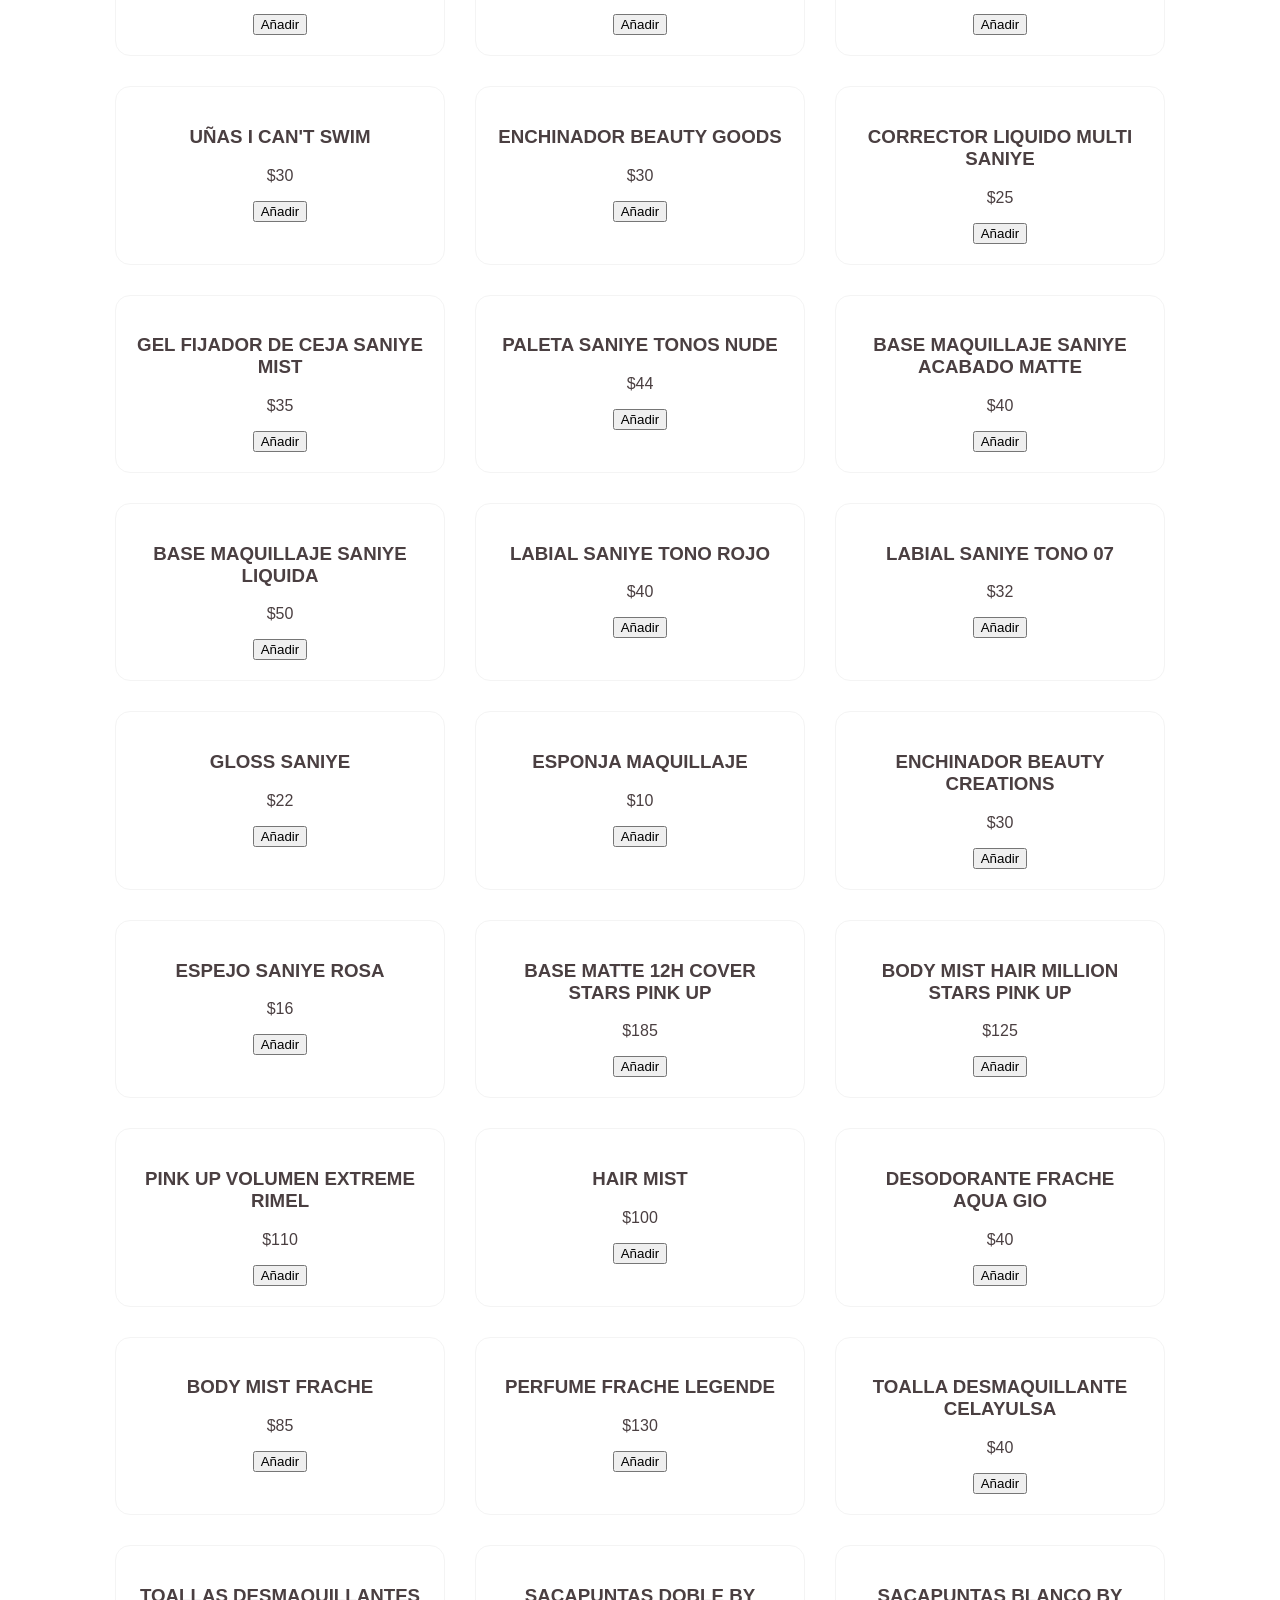
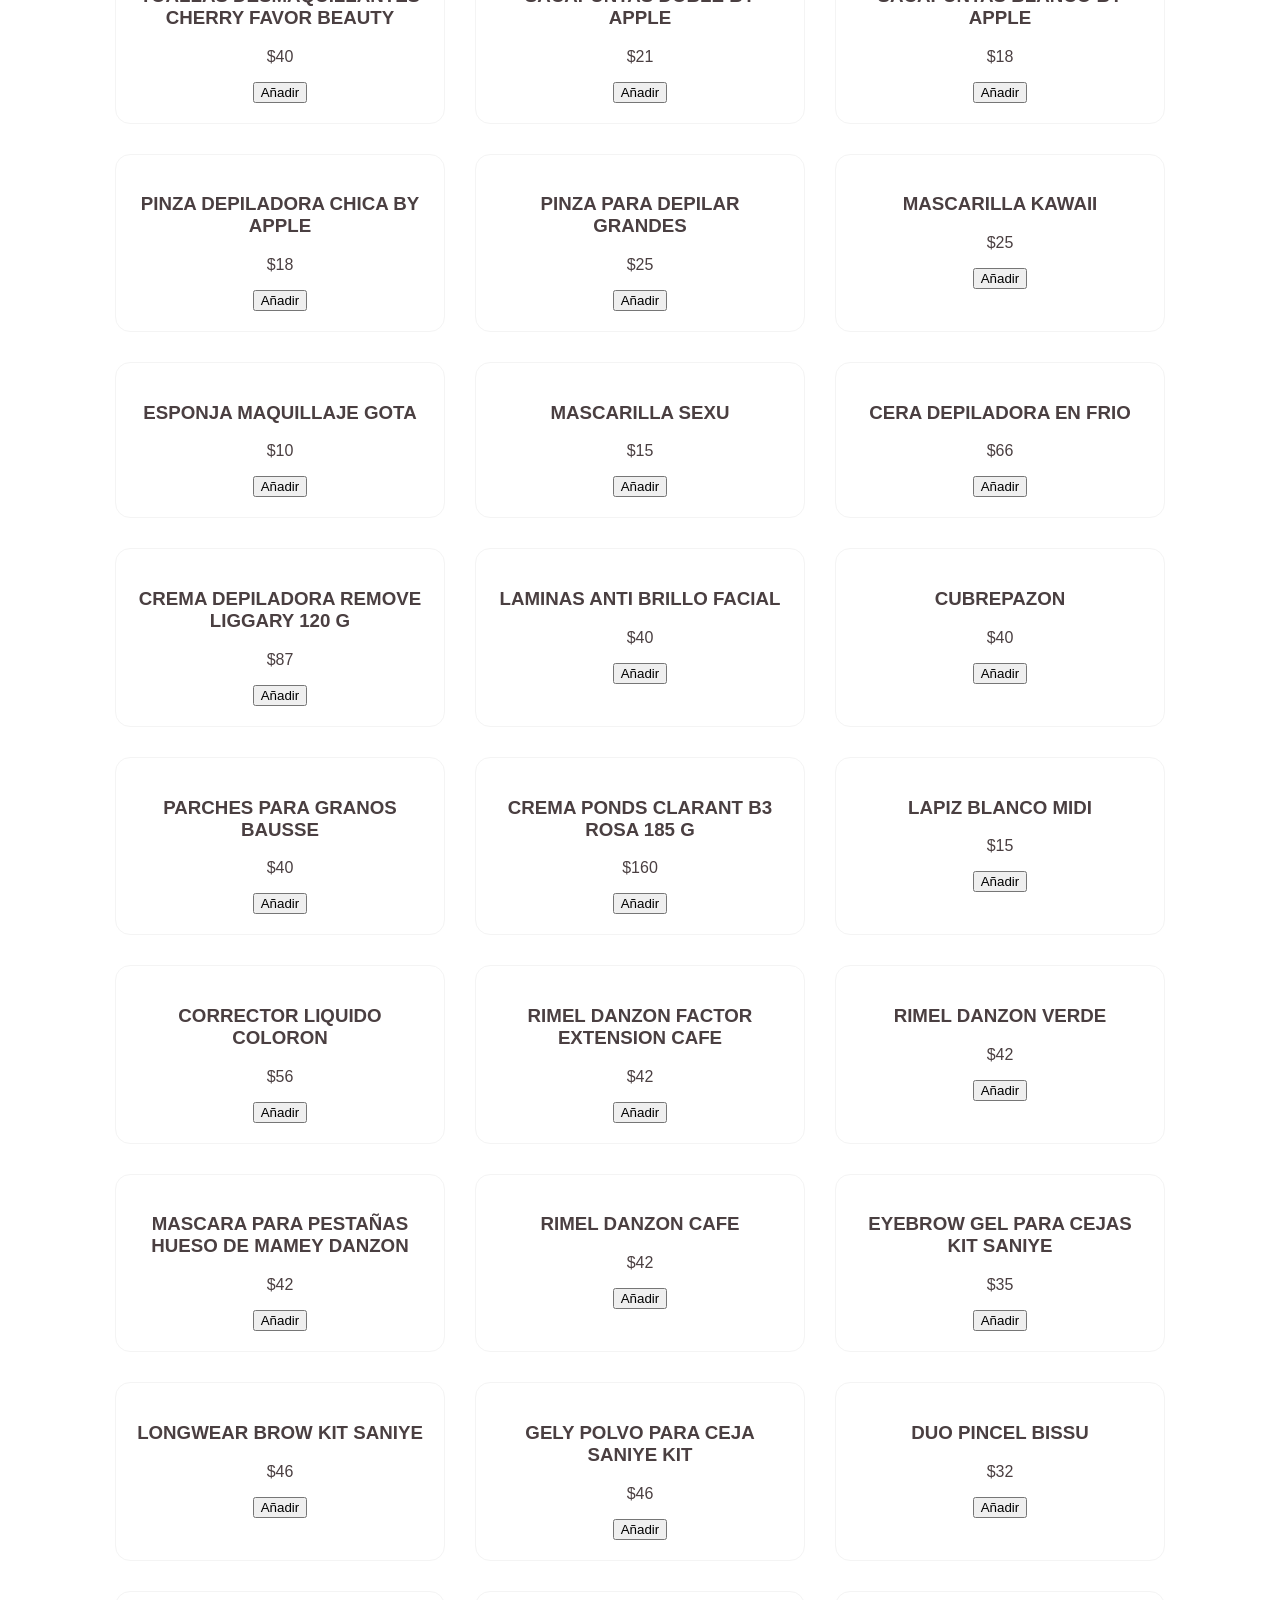
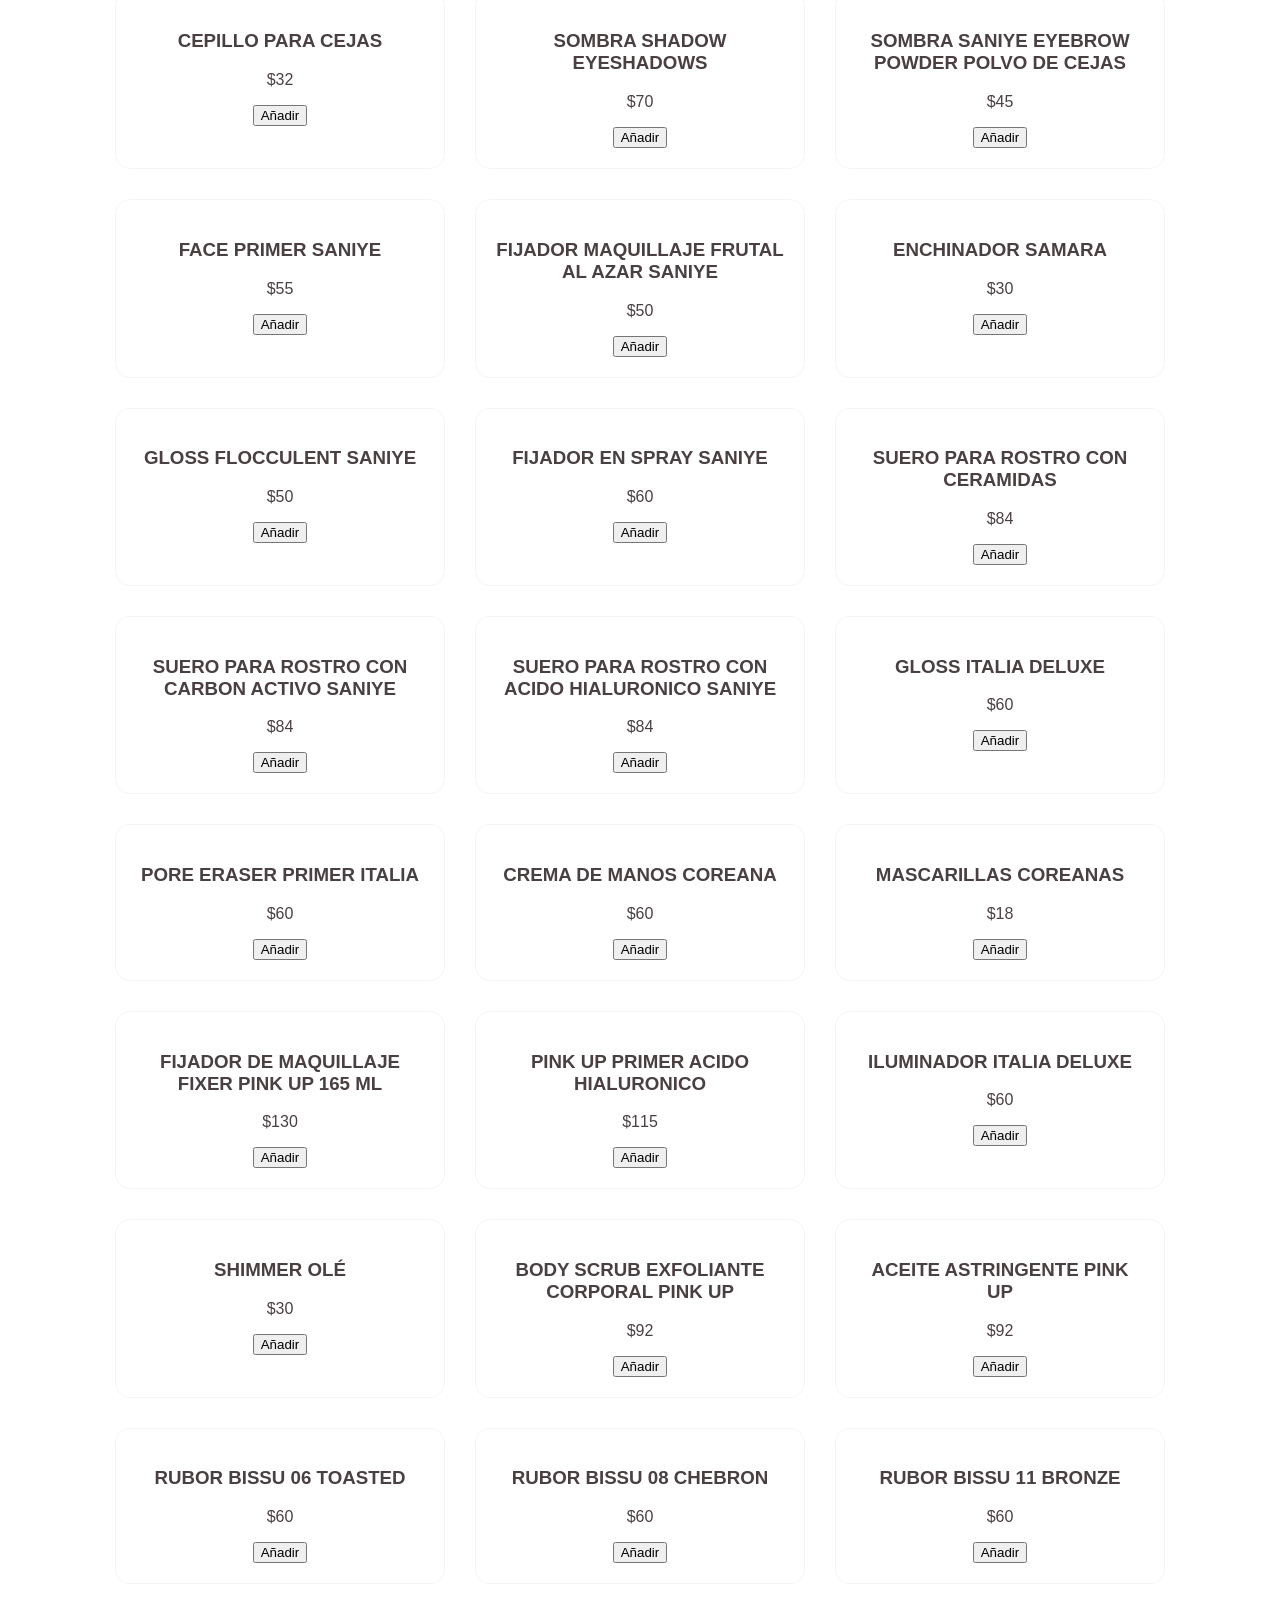
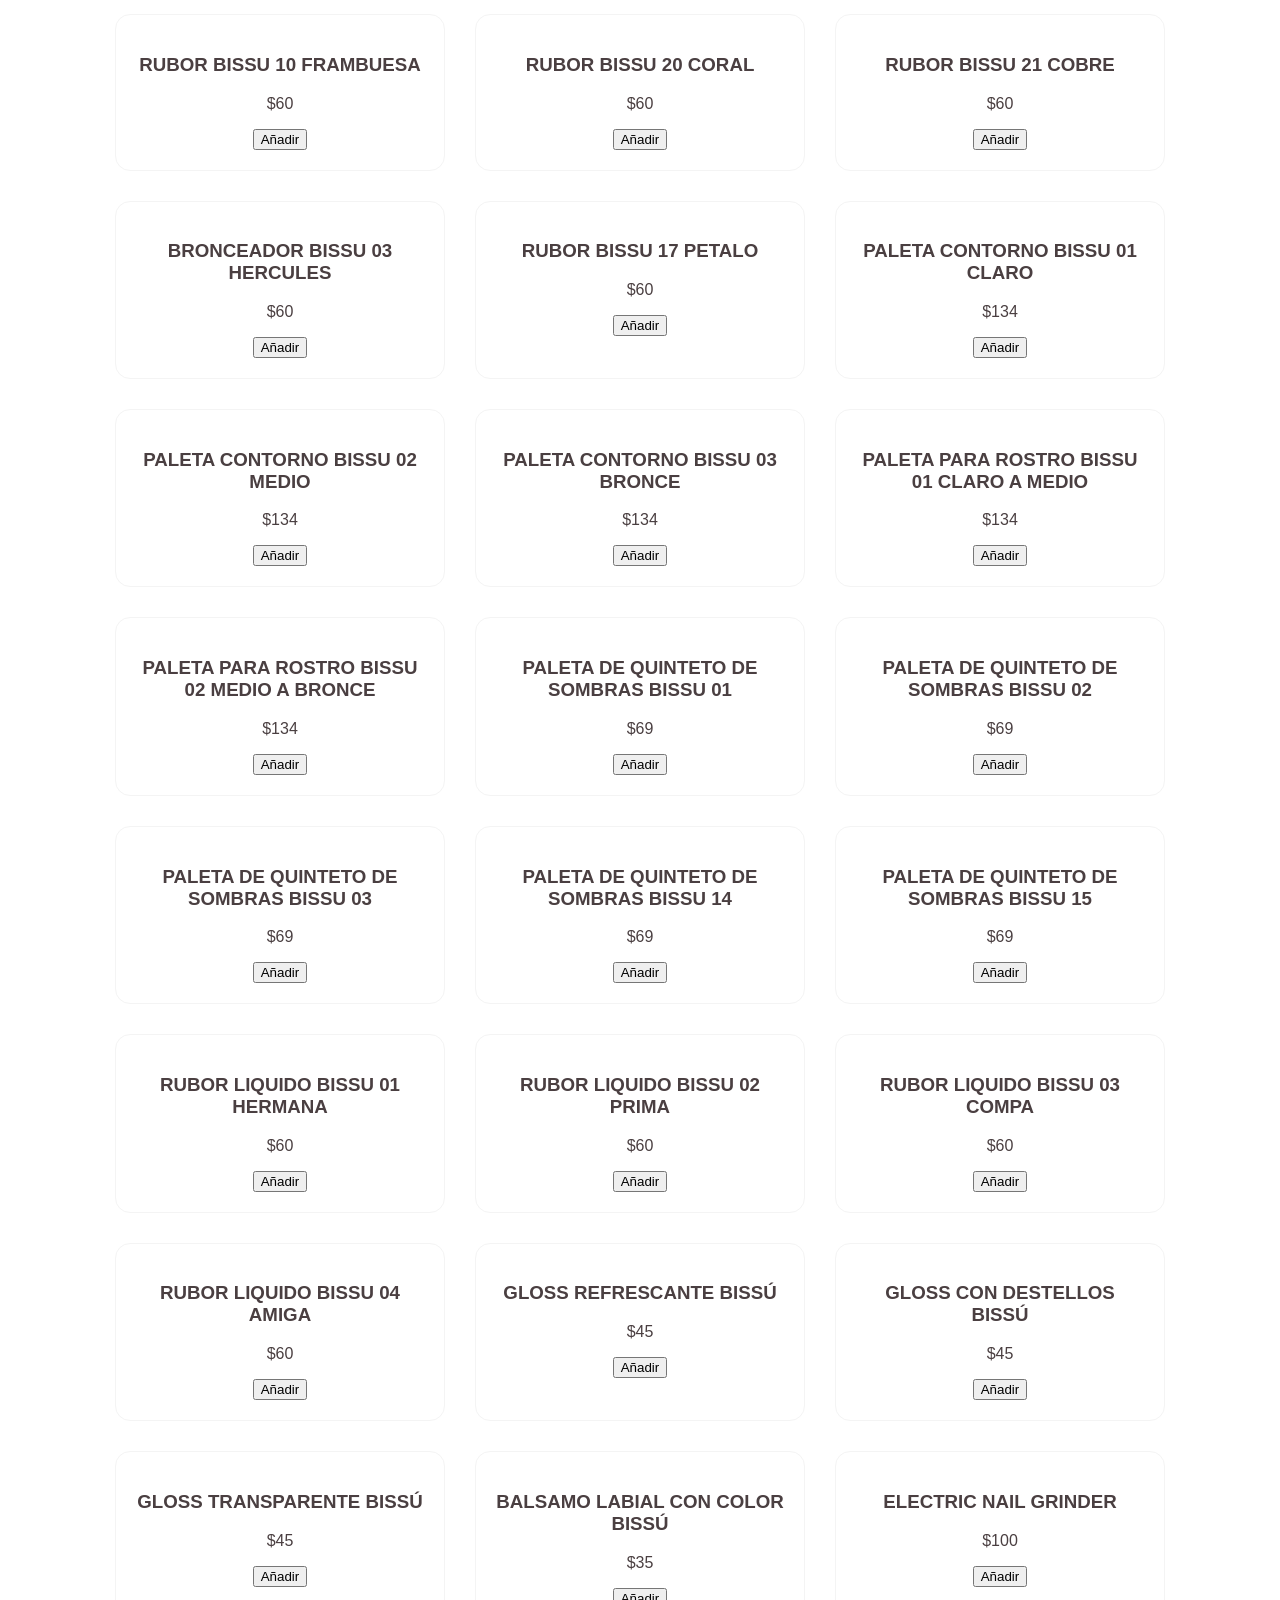
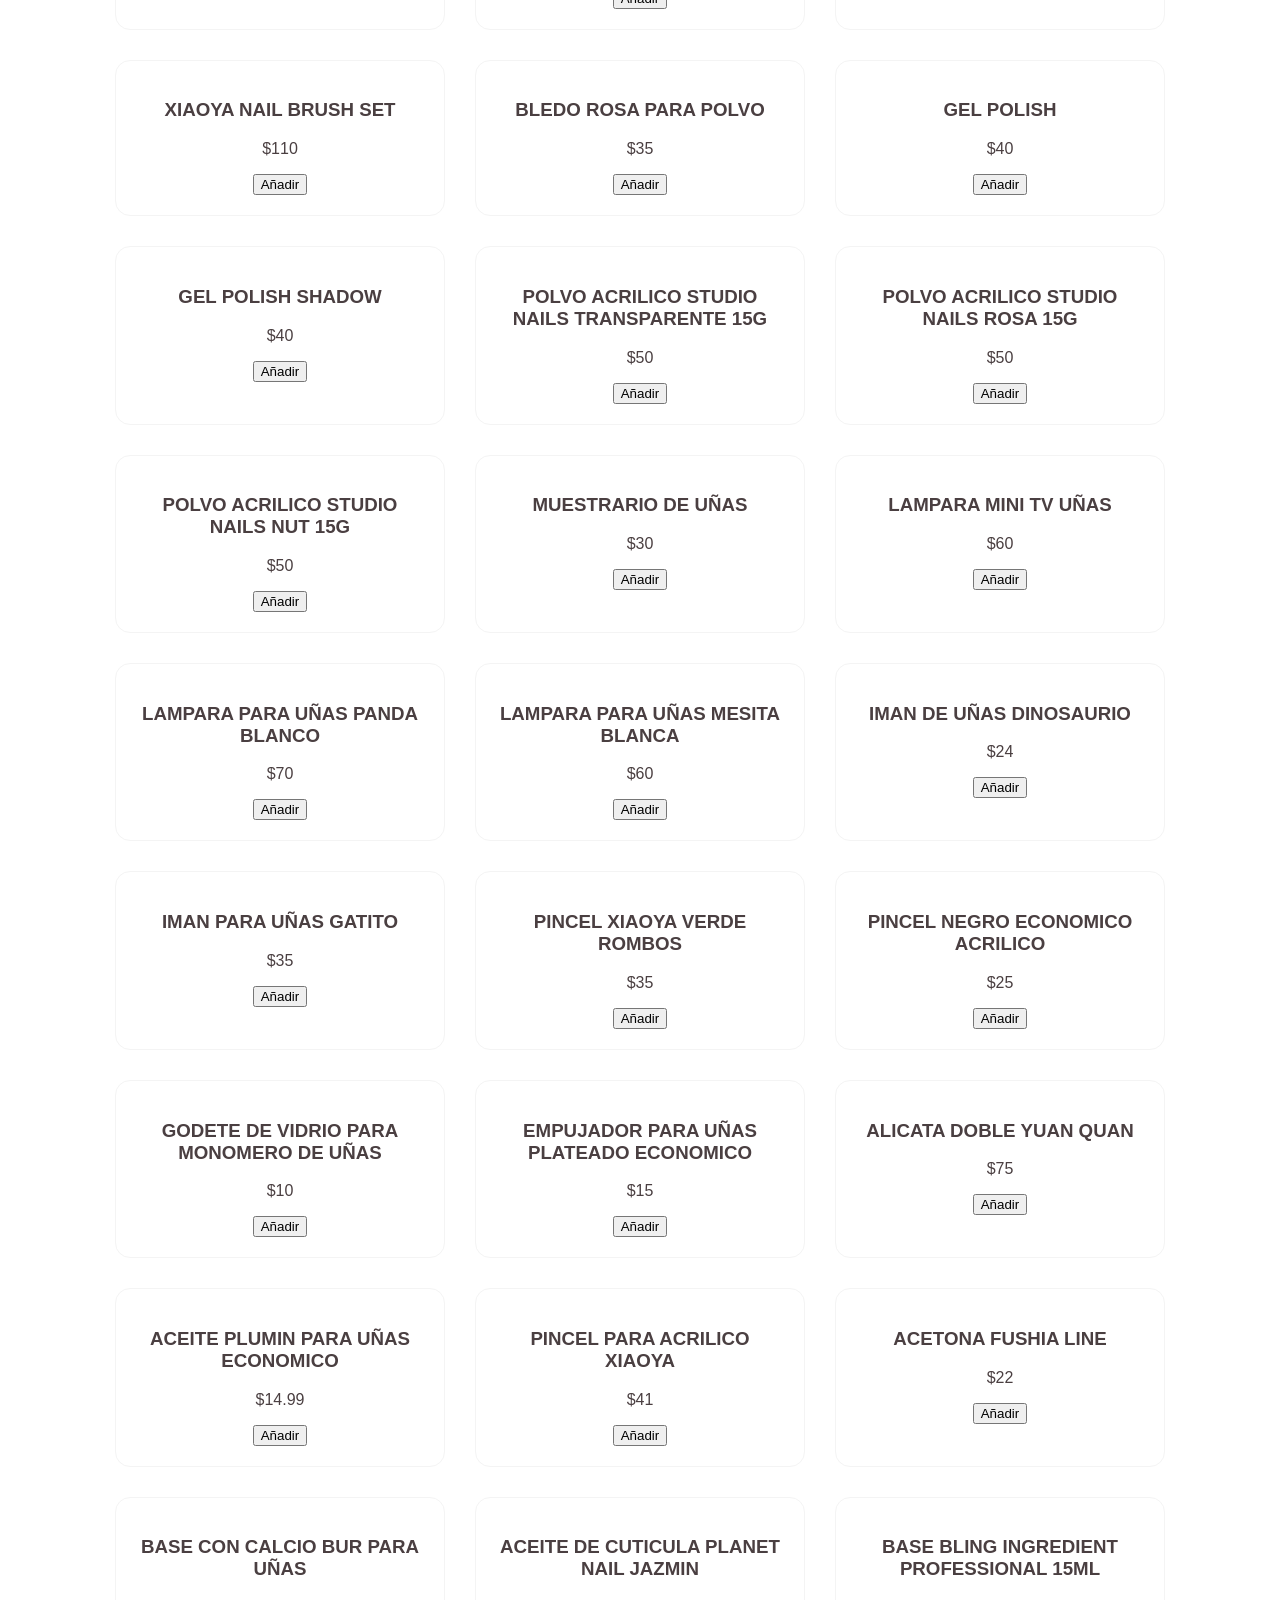
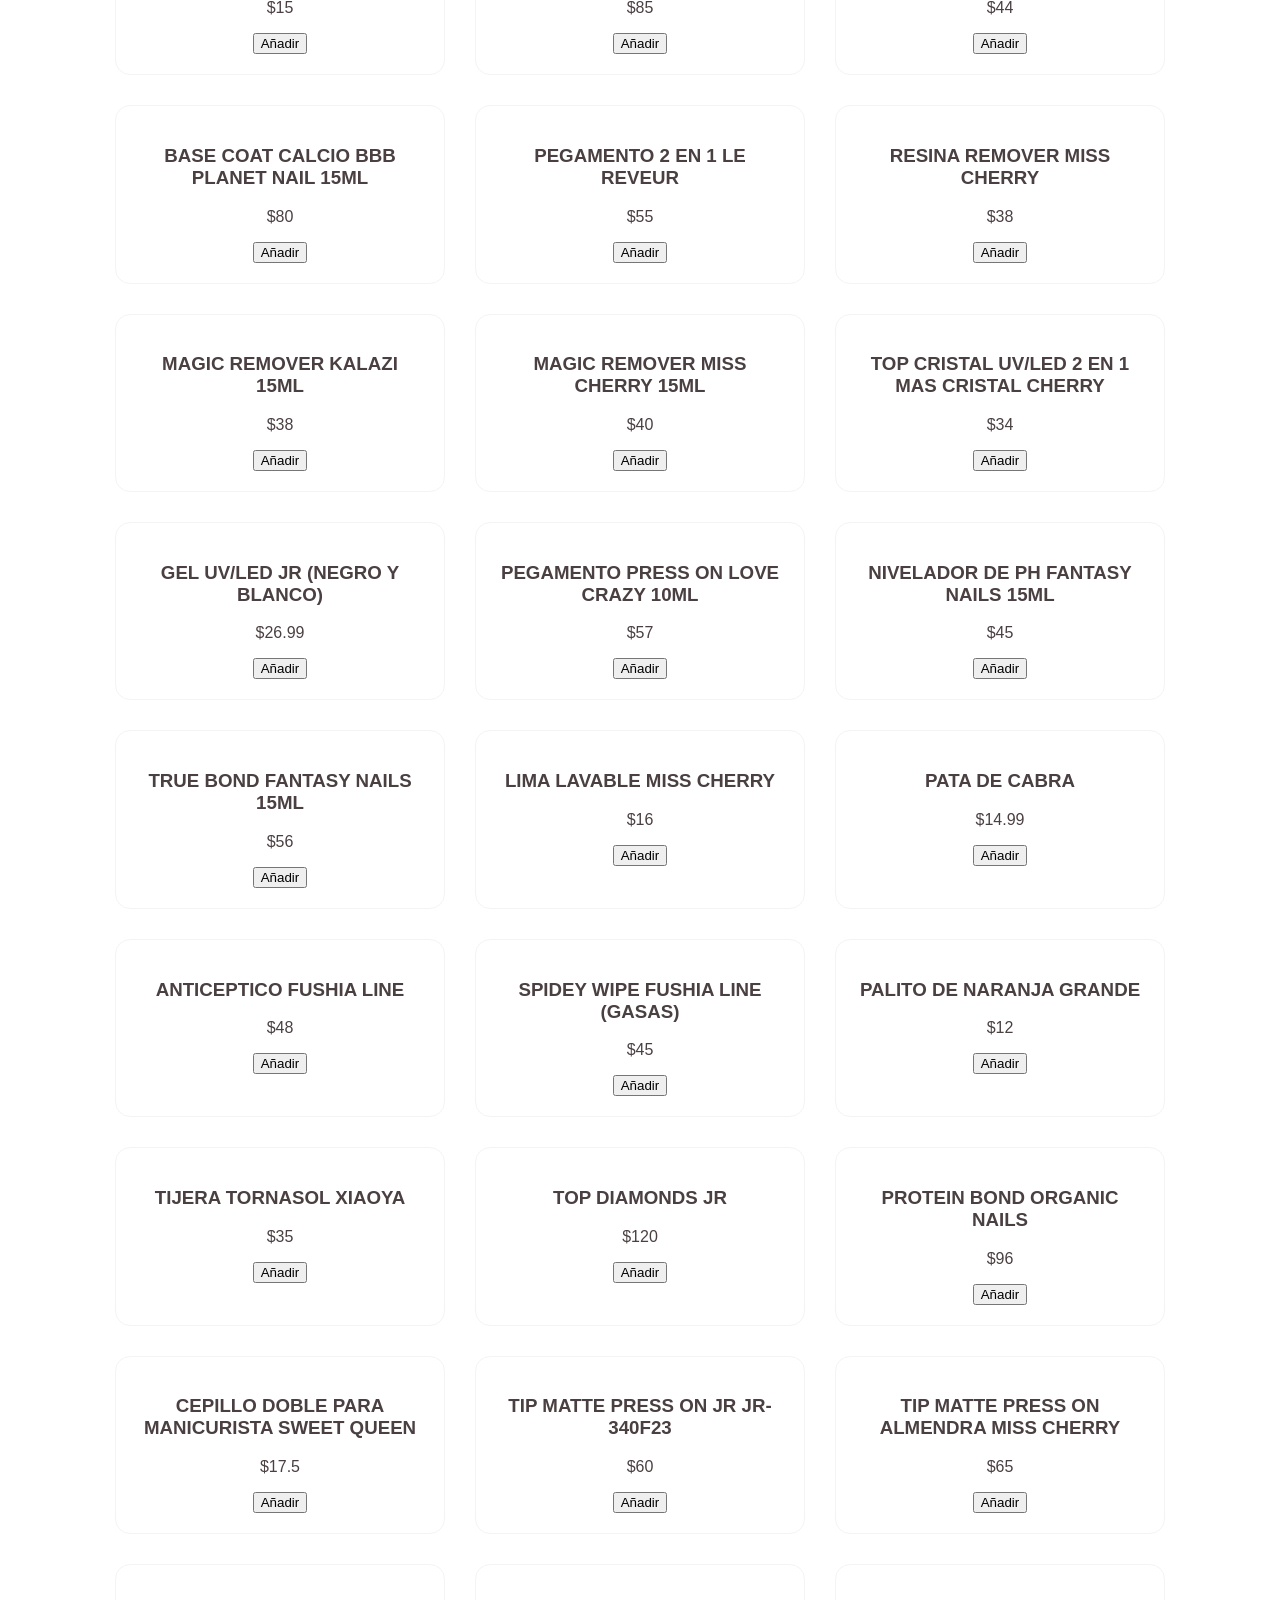
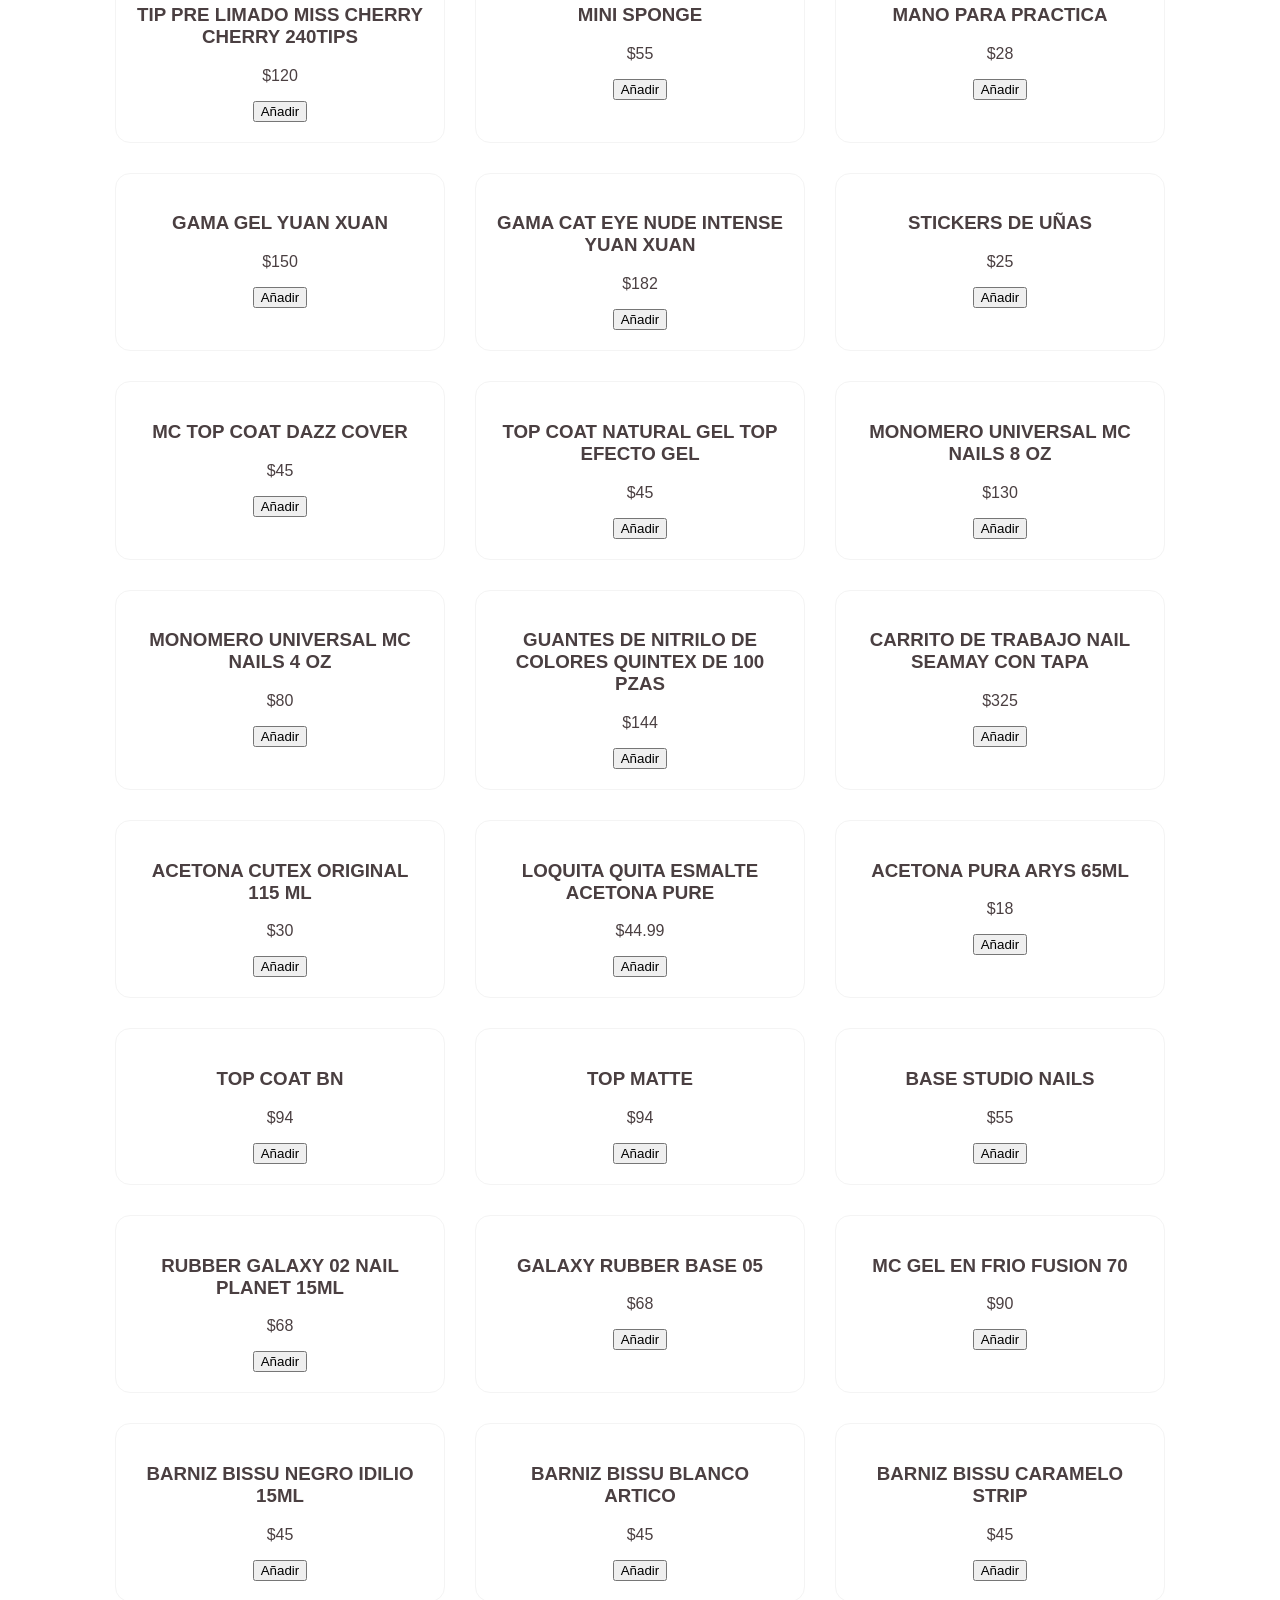
==== commit 7efe7485: "Add files via upload" ====
--- a/index.html
+++ b/index.html
@@ -25,13 +25,13 @@
         Bolsa: <span id="contador-carrito">0</span>
     </div>
 
-    <div class="filtros">
-        <button class="btn-filtro" onclick="filtrar('TODOS')">Todos</button>
-        <button class="btn-filtro" onclick="filtrar('MAKE UP')">Make up</button>
-        <button class="btn-filtro" onclick="filtrar('MANICURISTA')">Manicurista</button>
-        <button class="btn-filtro" onclick="filtrar('ESTILISMO')">Estilismo</button>
-        <button class="btn-filtro" onclick="filtrar('LASHISTA')">Lashista</button>
-    </div>
+   <div id="side-menu" class="side-menu">
+    <span class="close-btn" onclick="toggleMenu()">&times;</span>
+    <a href="#" onclick="filtrar('MAQUILLAJE')">MAQUILLAJE</a>
+    <a href="#" onclick="filtrar('MANICURISTA')">MANICURISTA</a>
+    <a href="#" onclick="filtrar('ESTILISMO')">ESTILISMO</a>
+    <a href="#" onclick="filtrar('LASHISTA')">LASHISTA</a>
+</div>
 
     <div class="grid" id="contenedor-productos"></div>
 
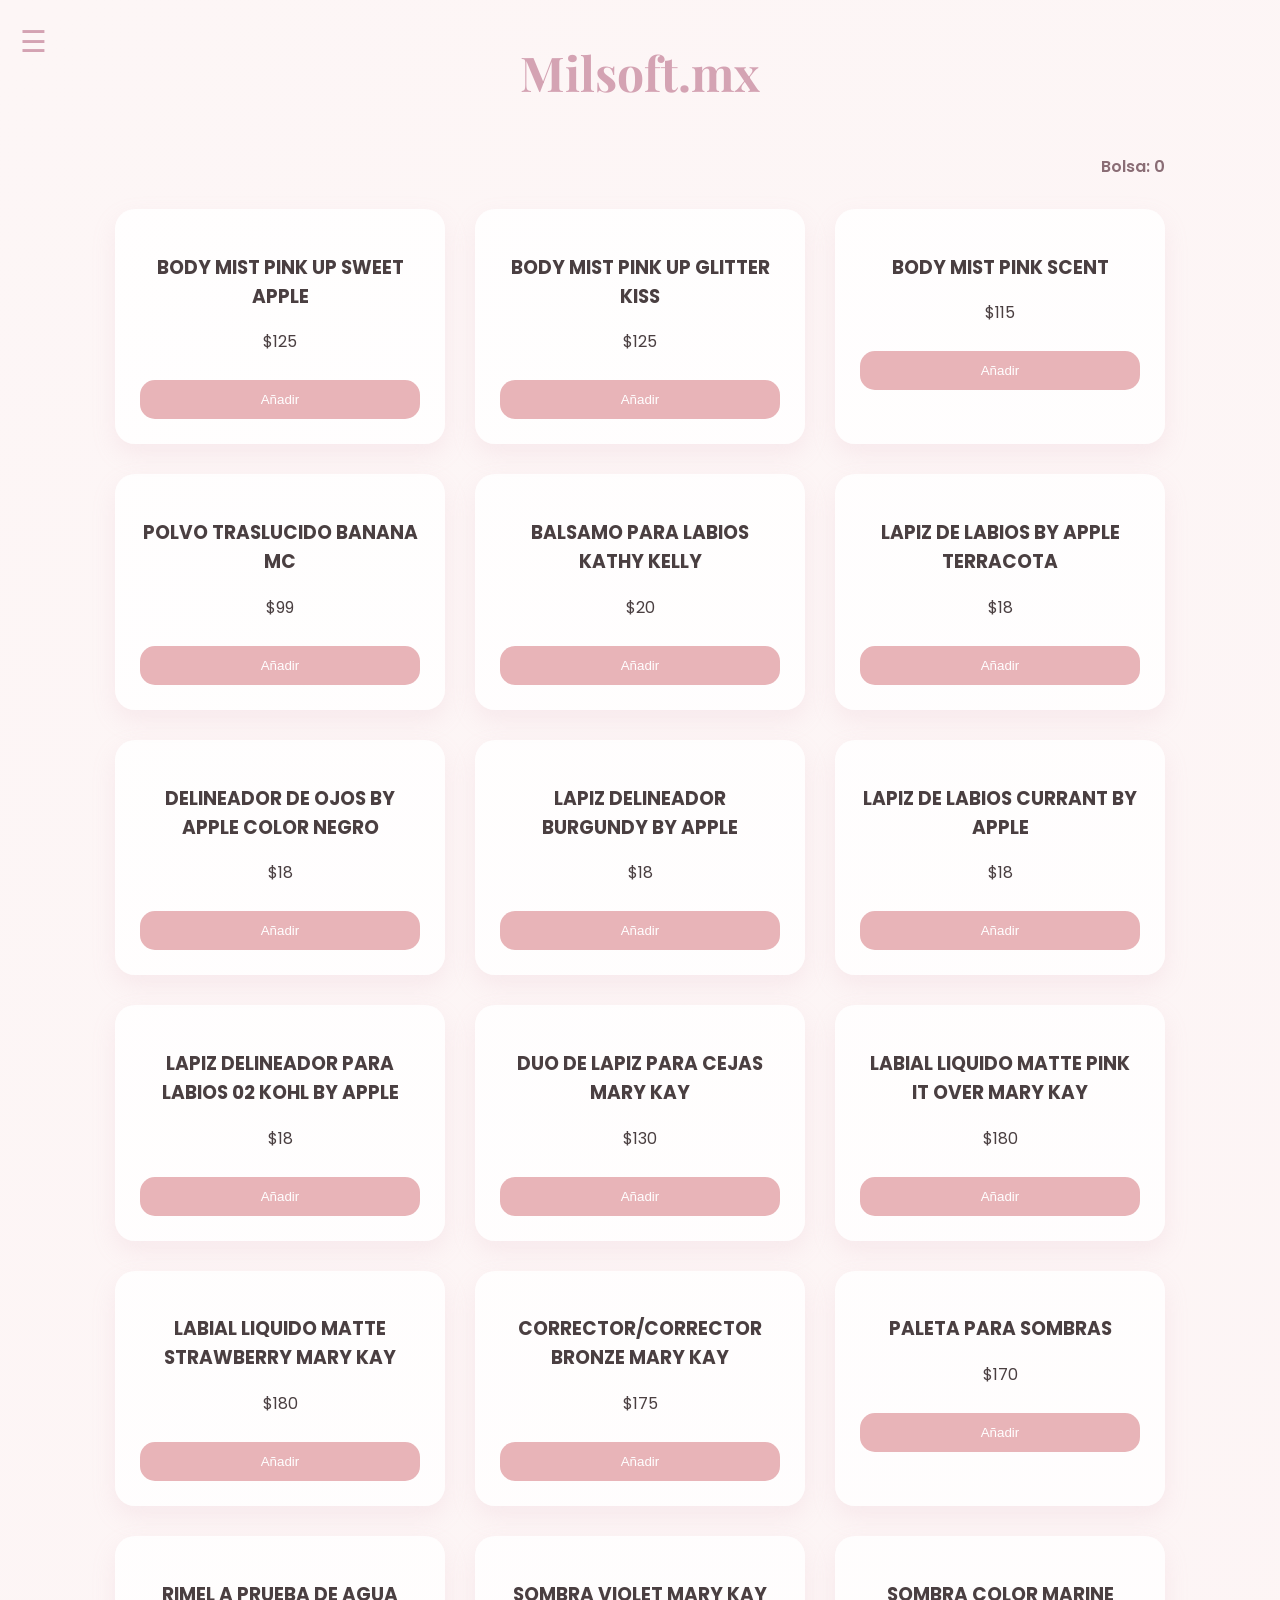
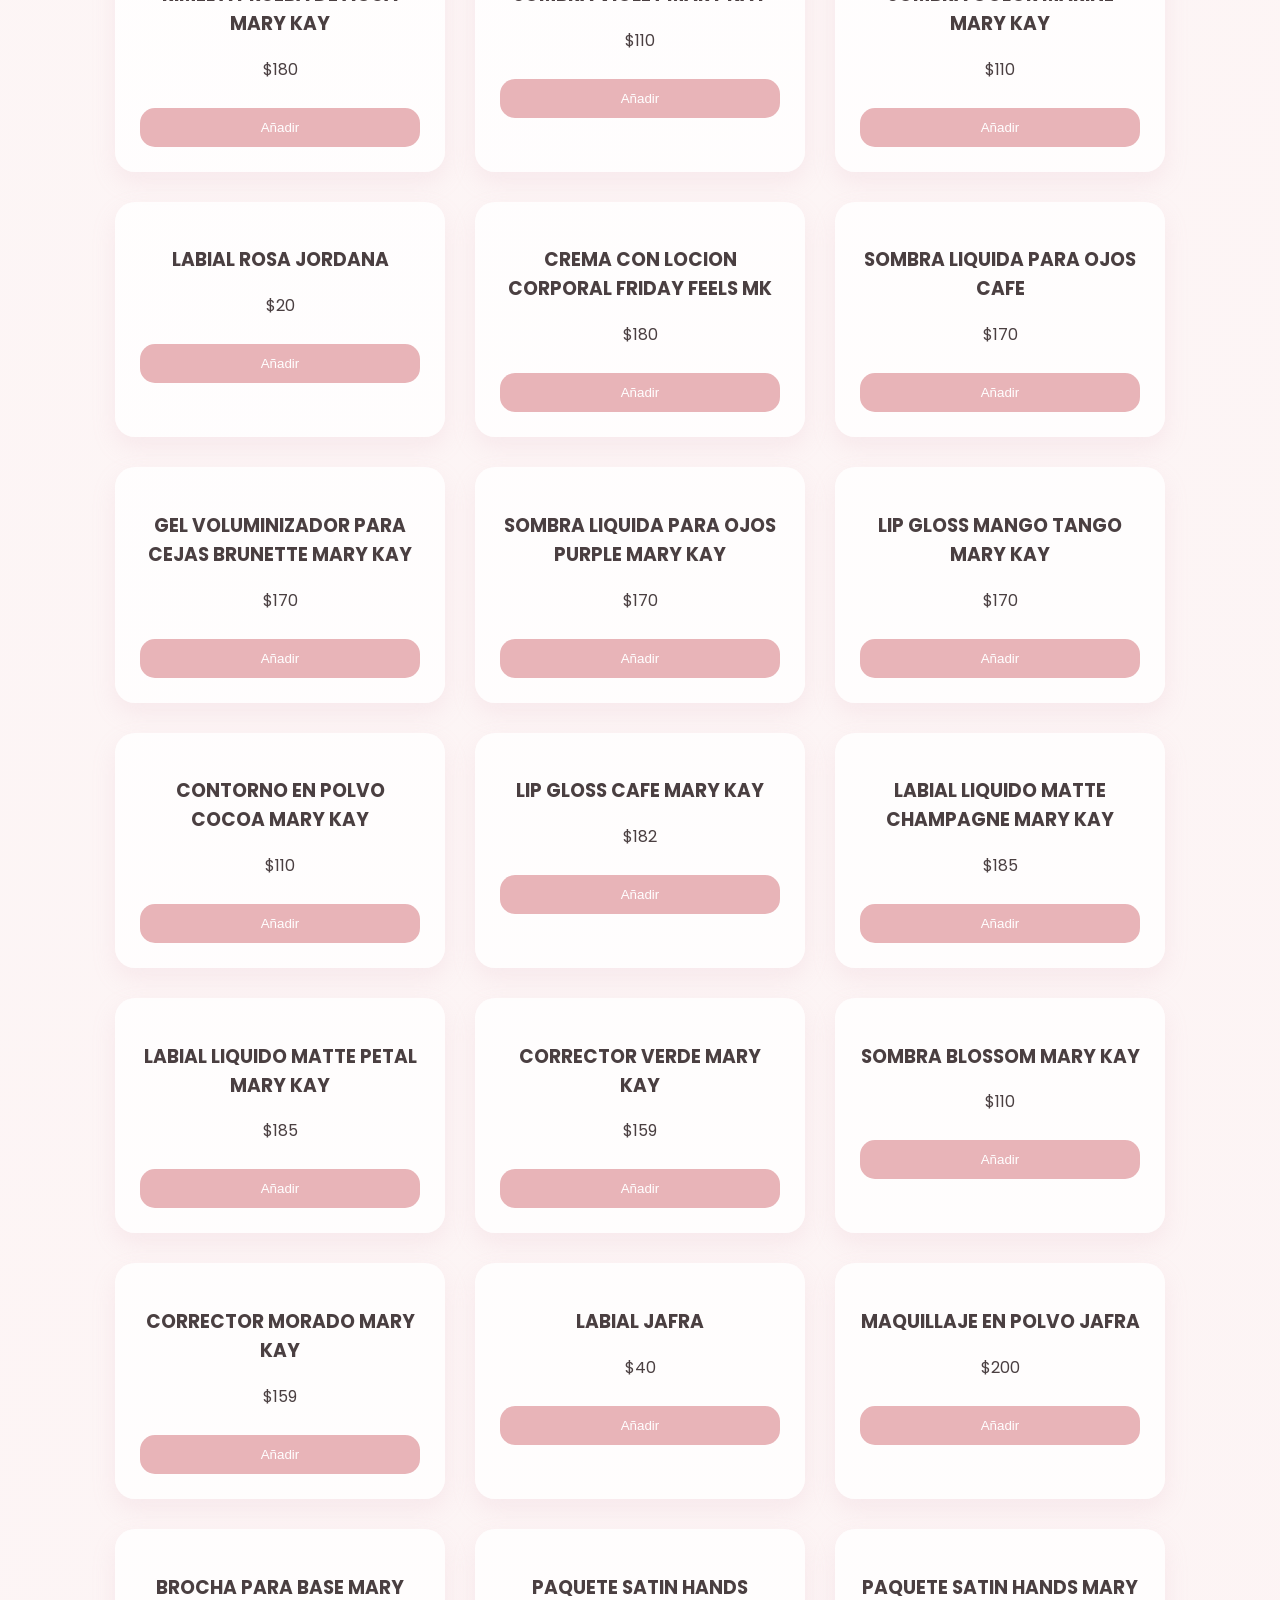
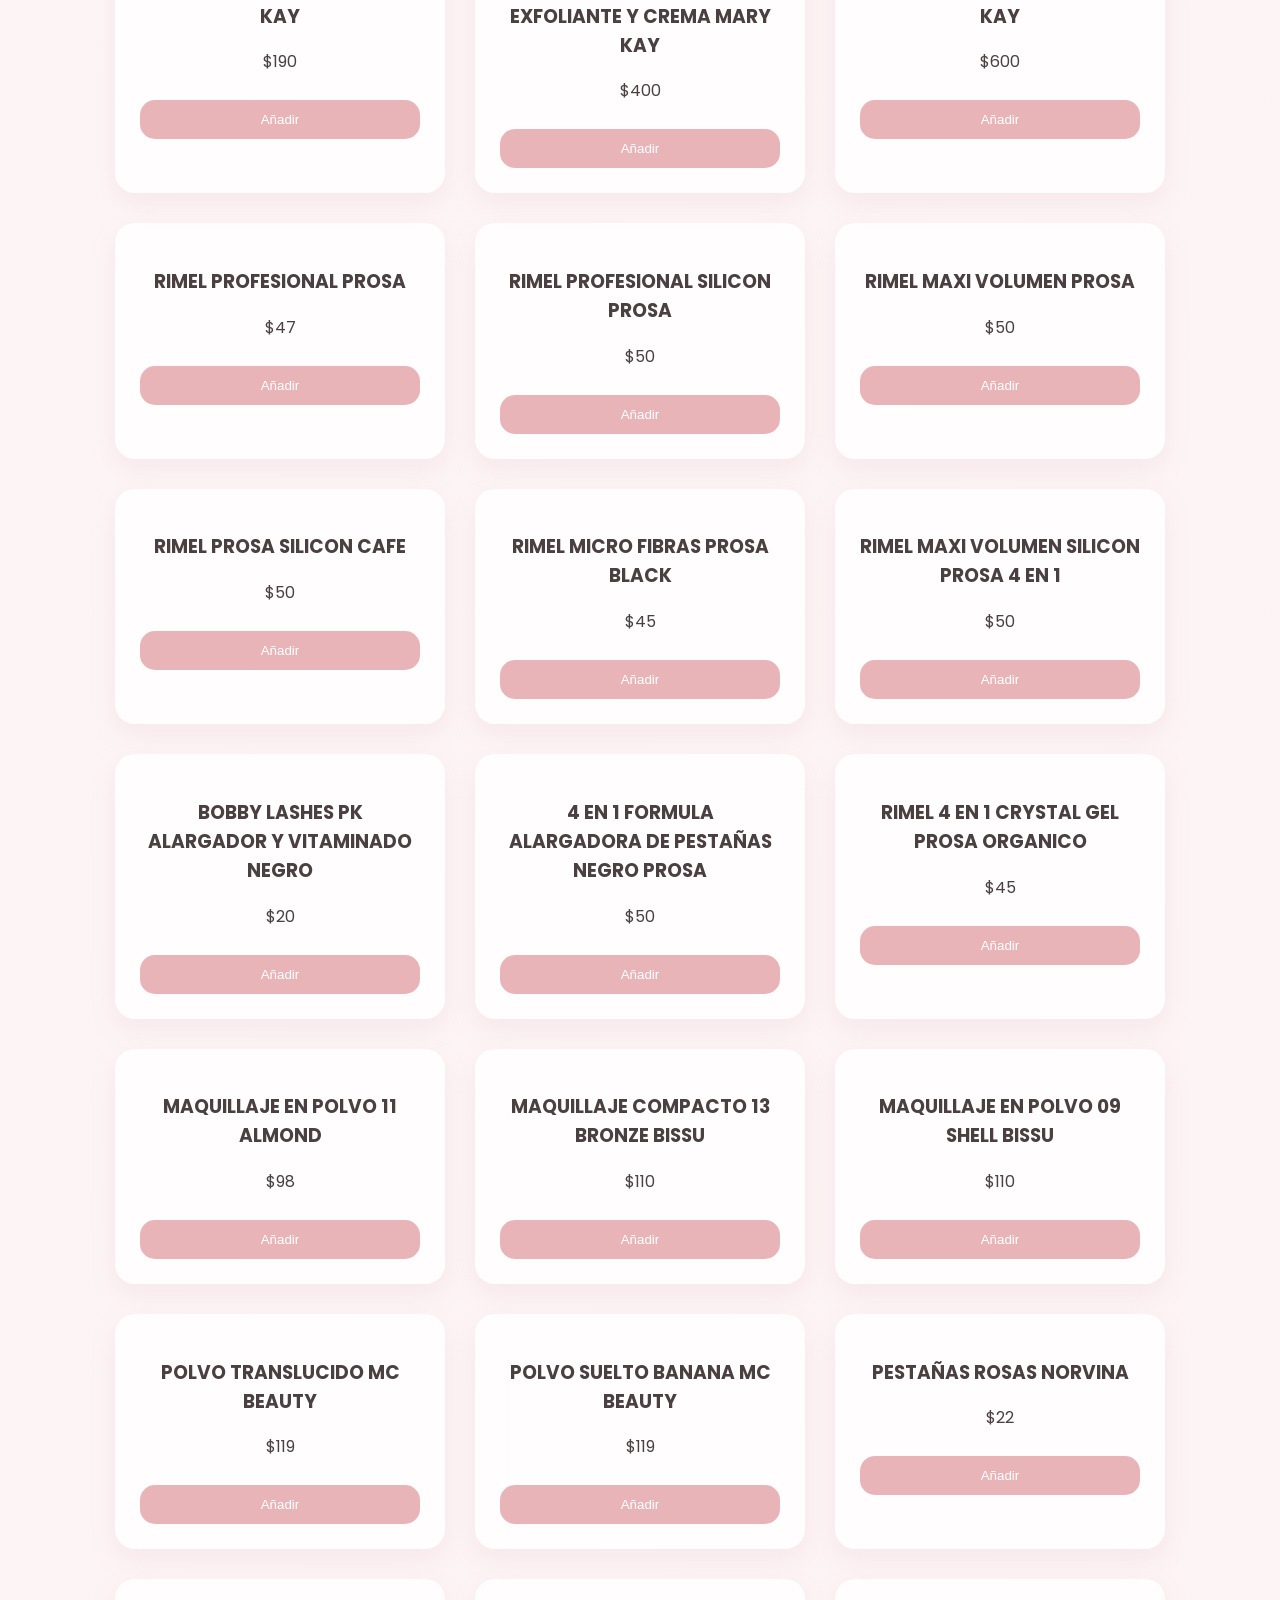
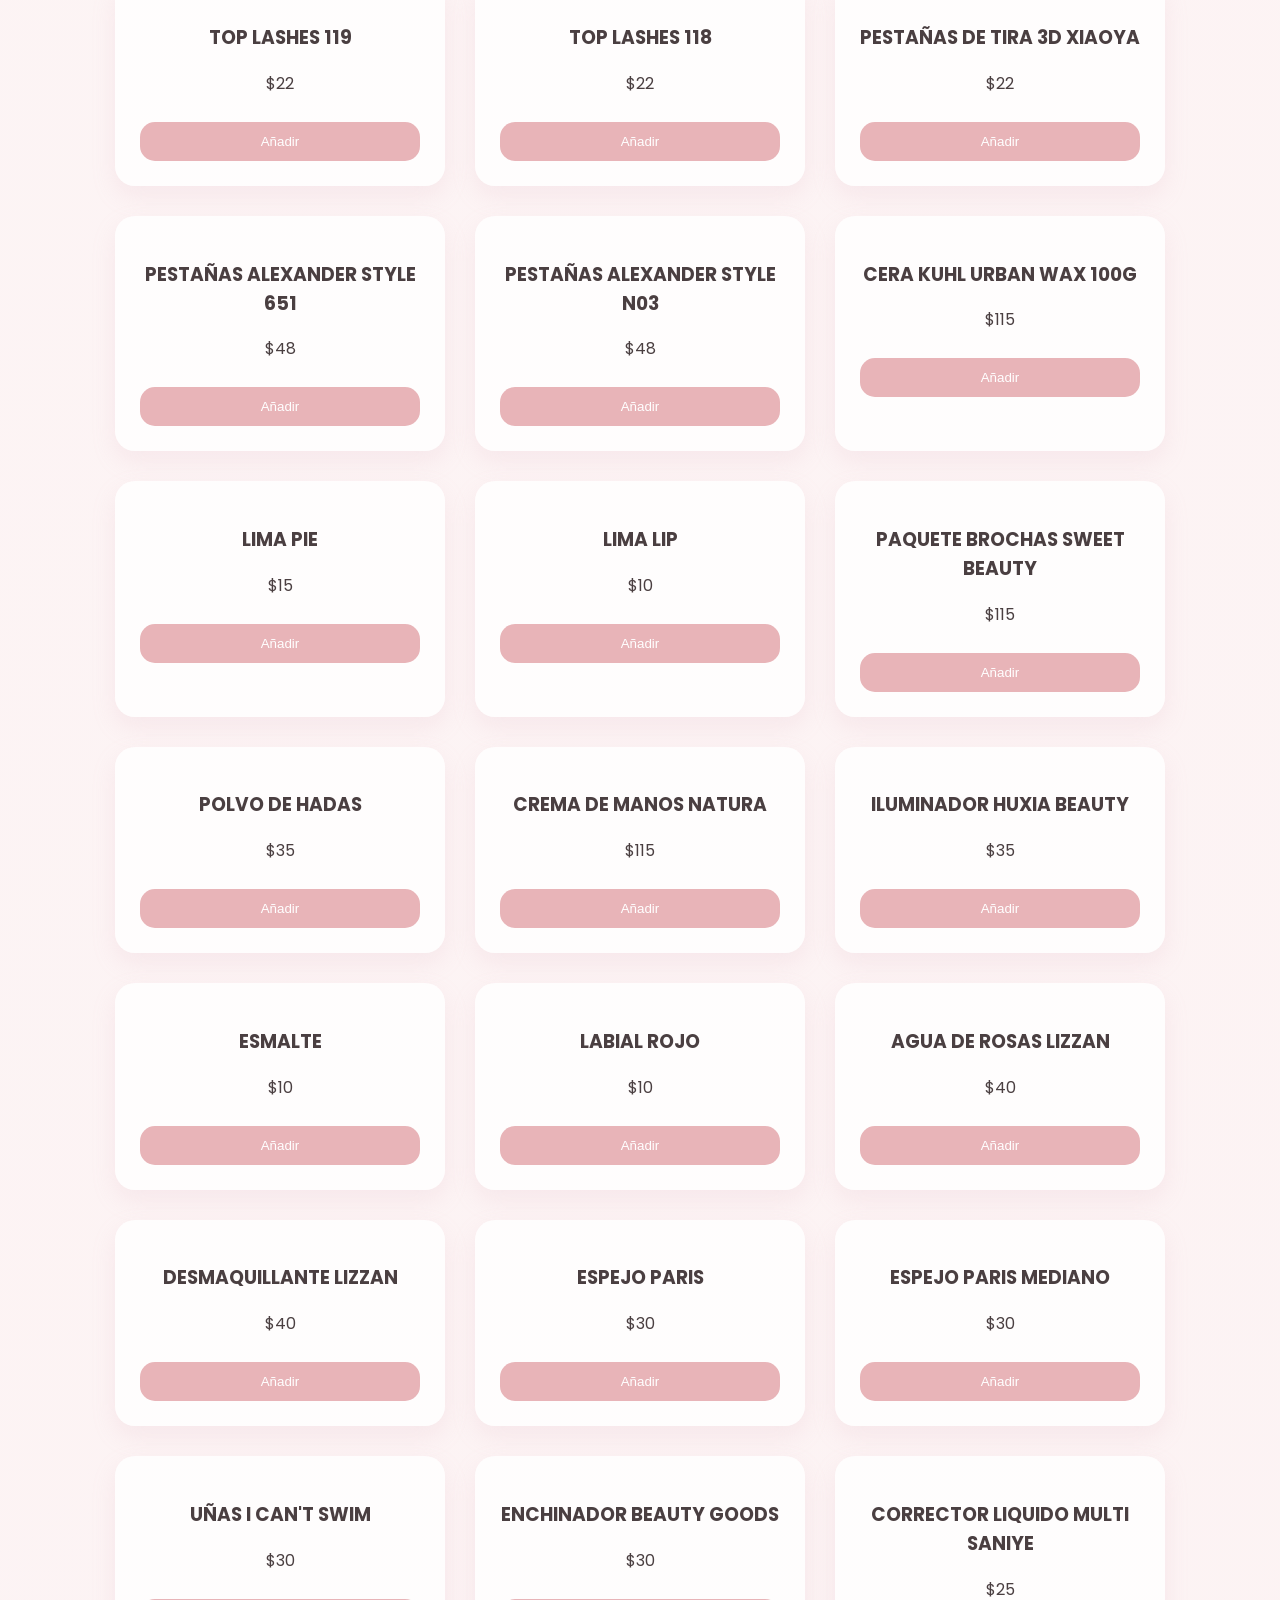
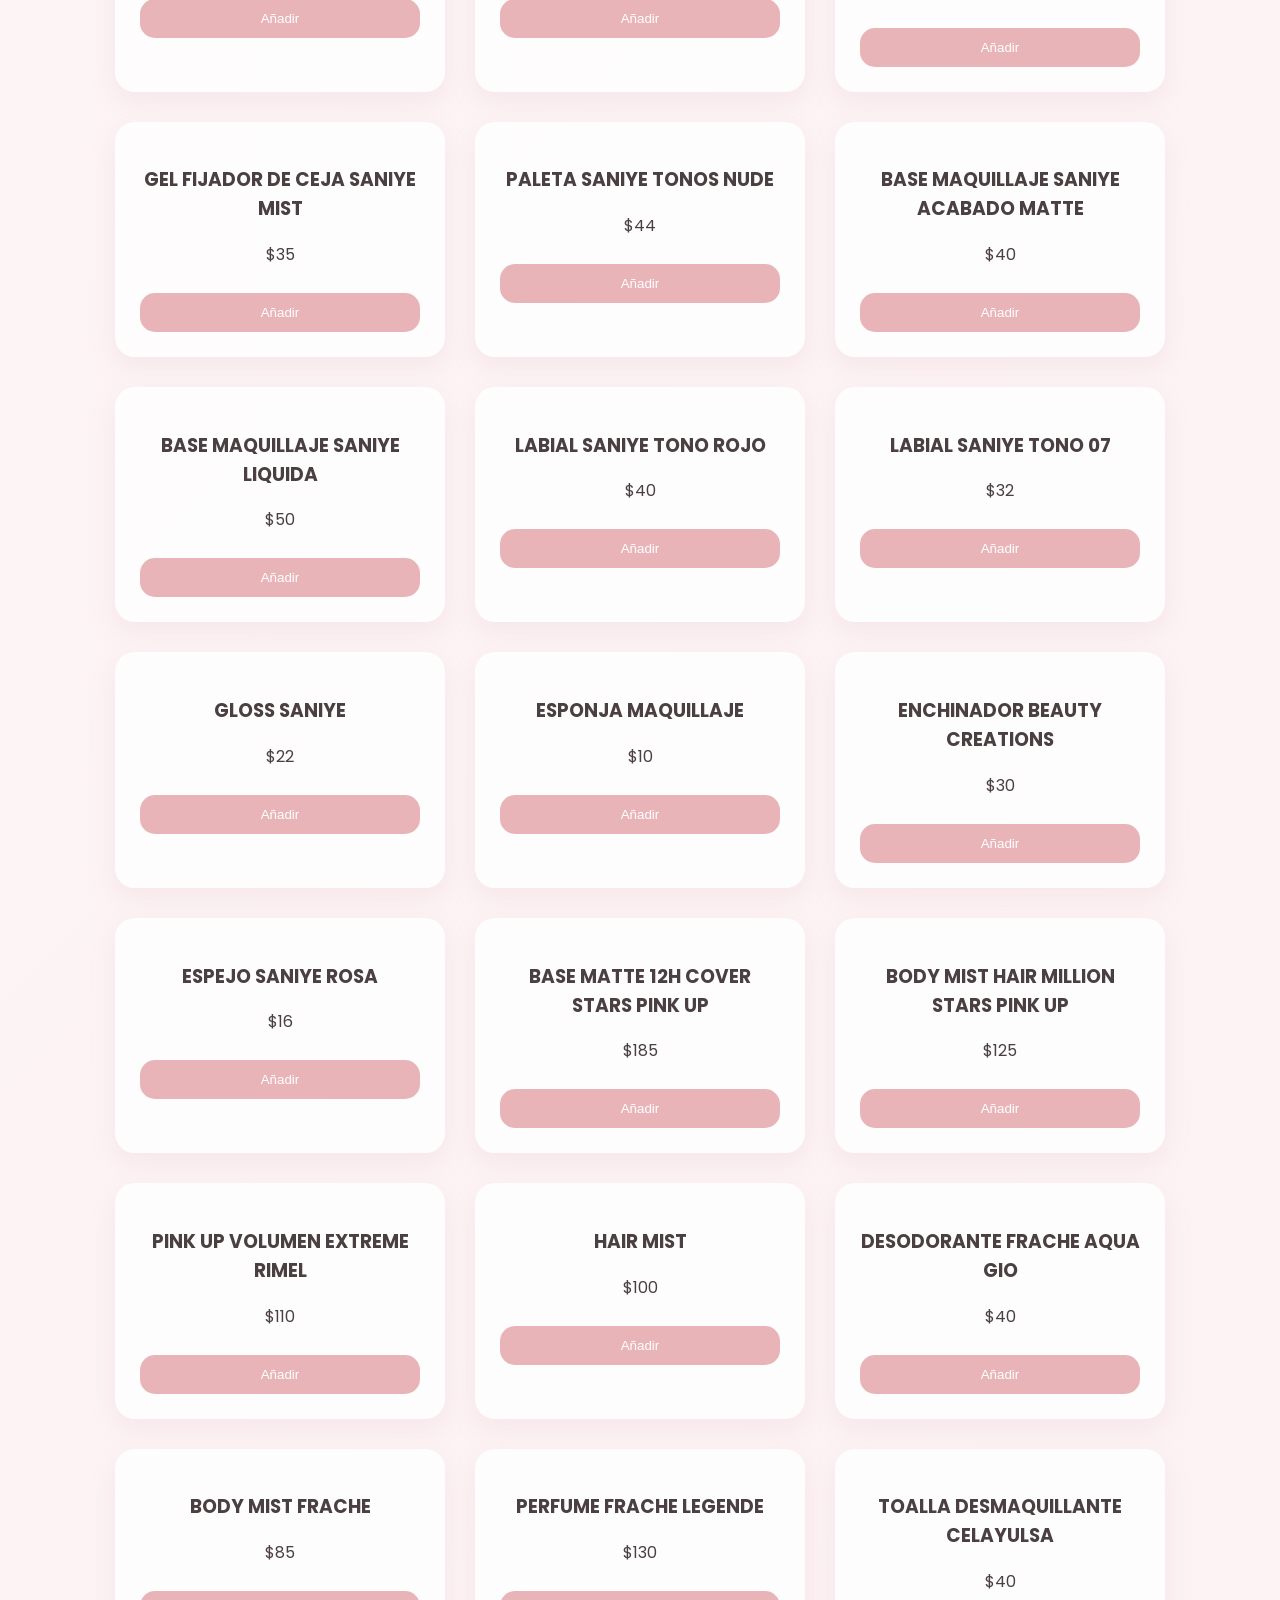
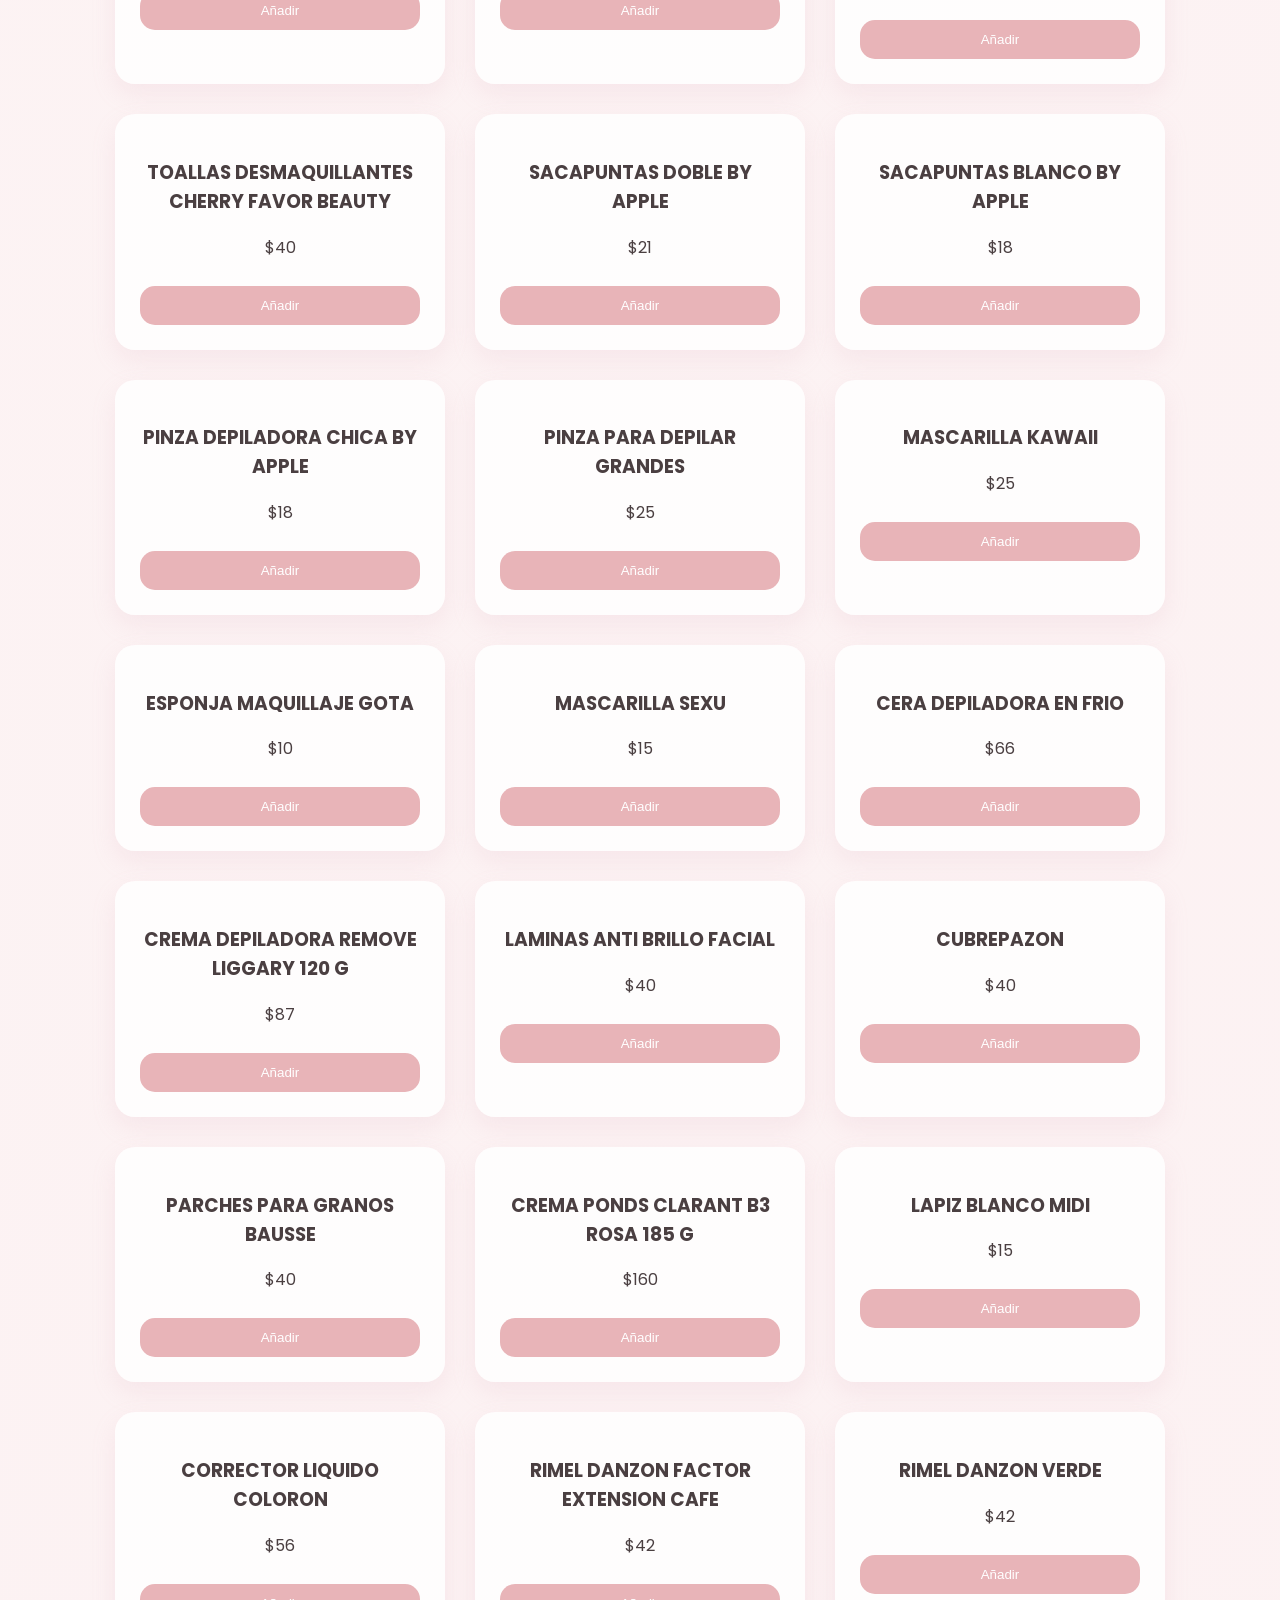
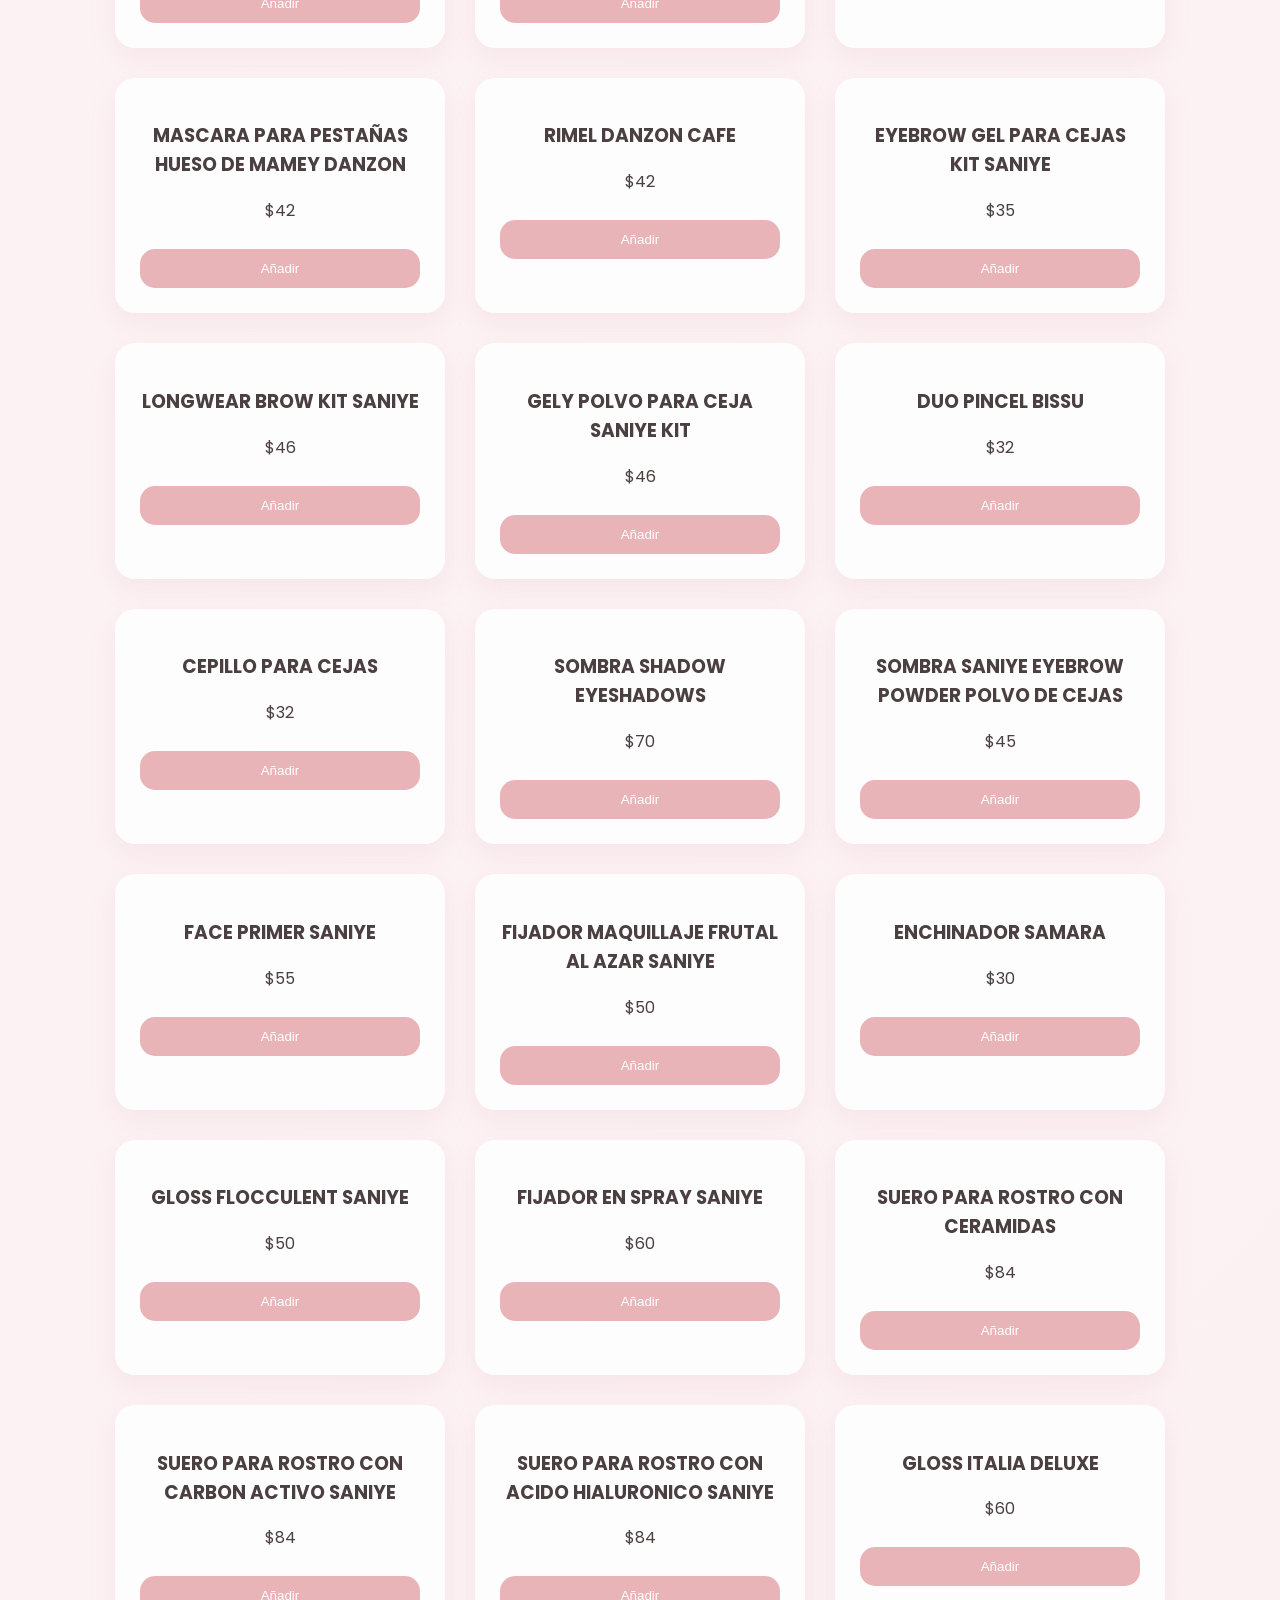
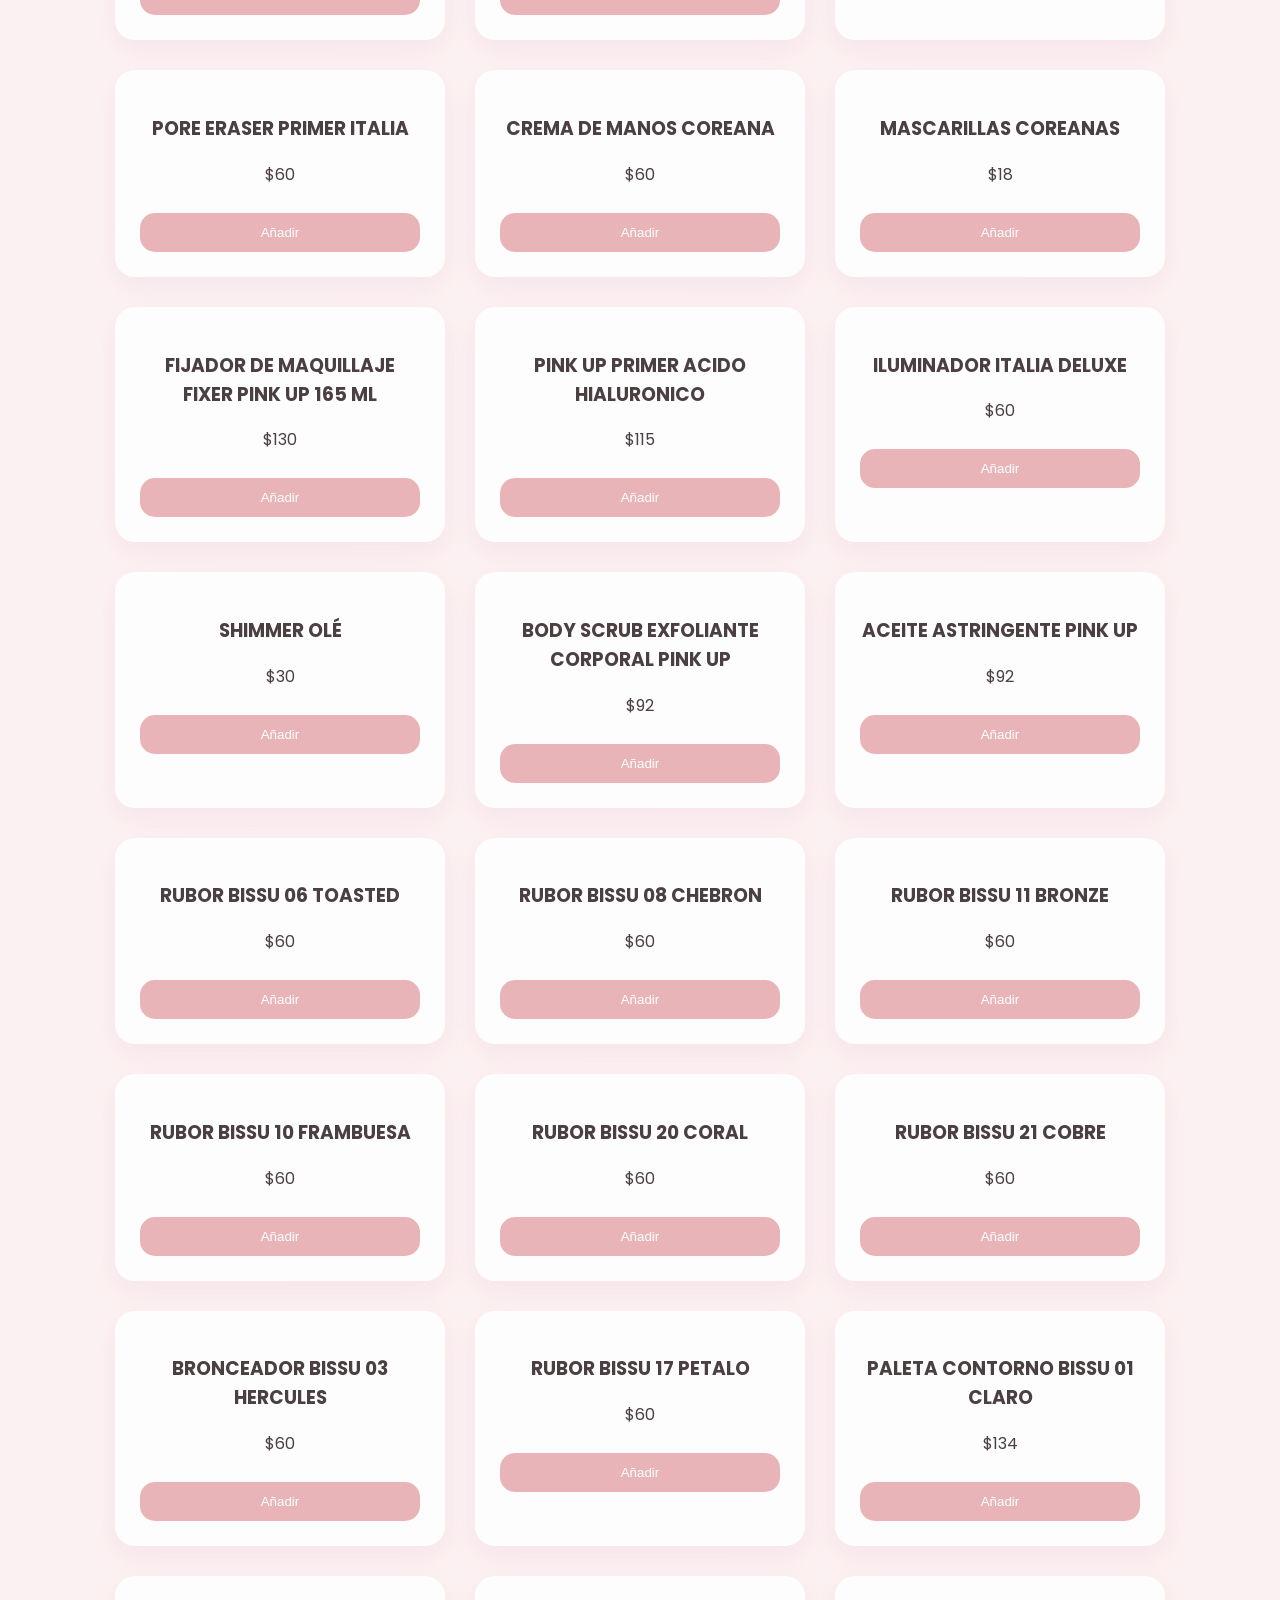
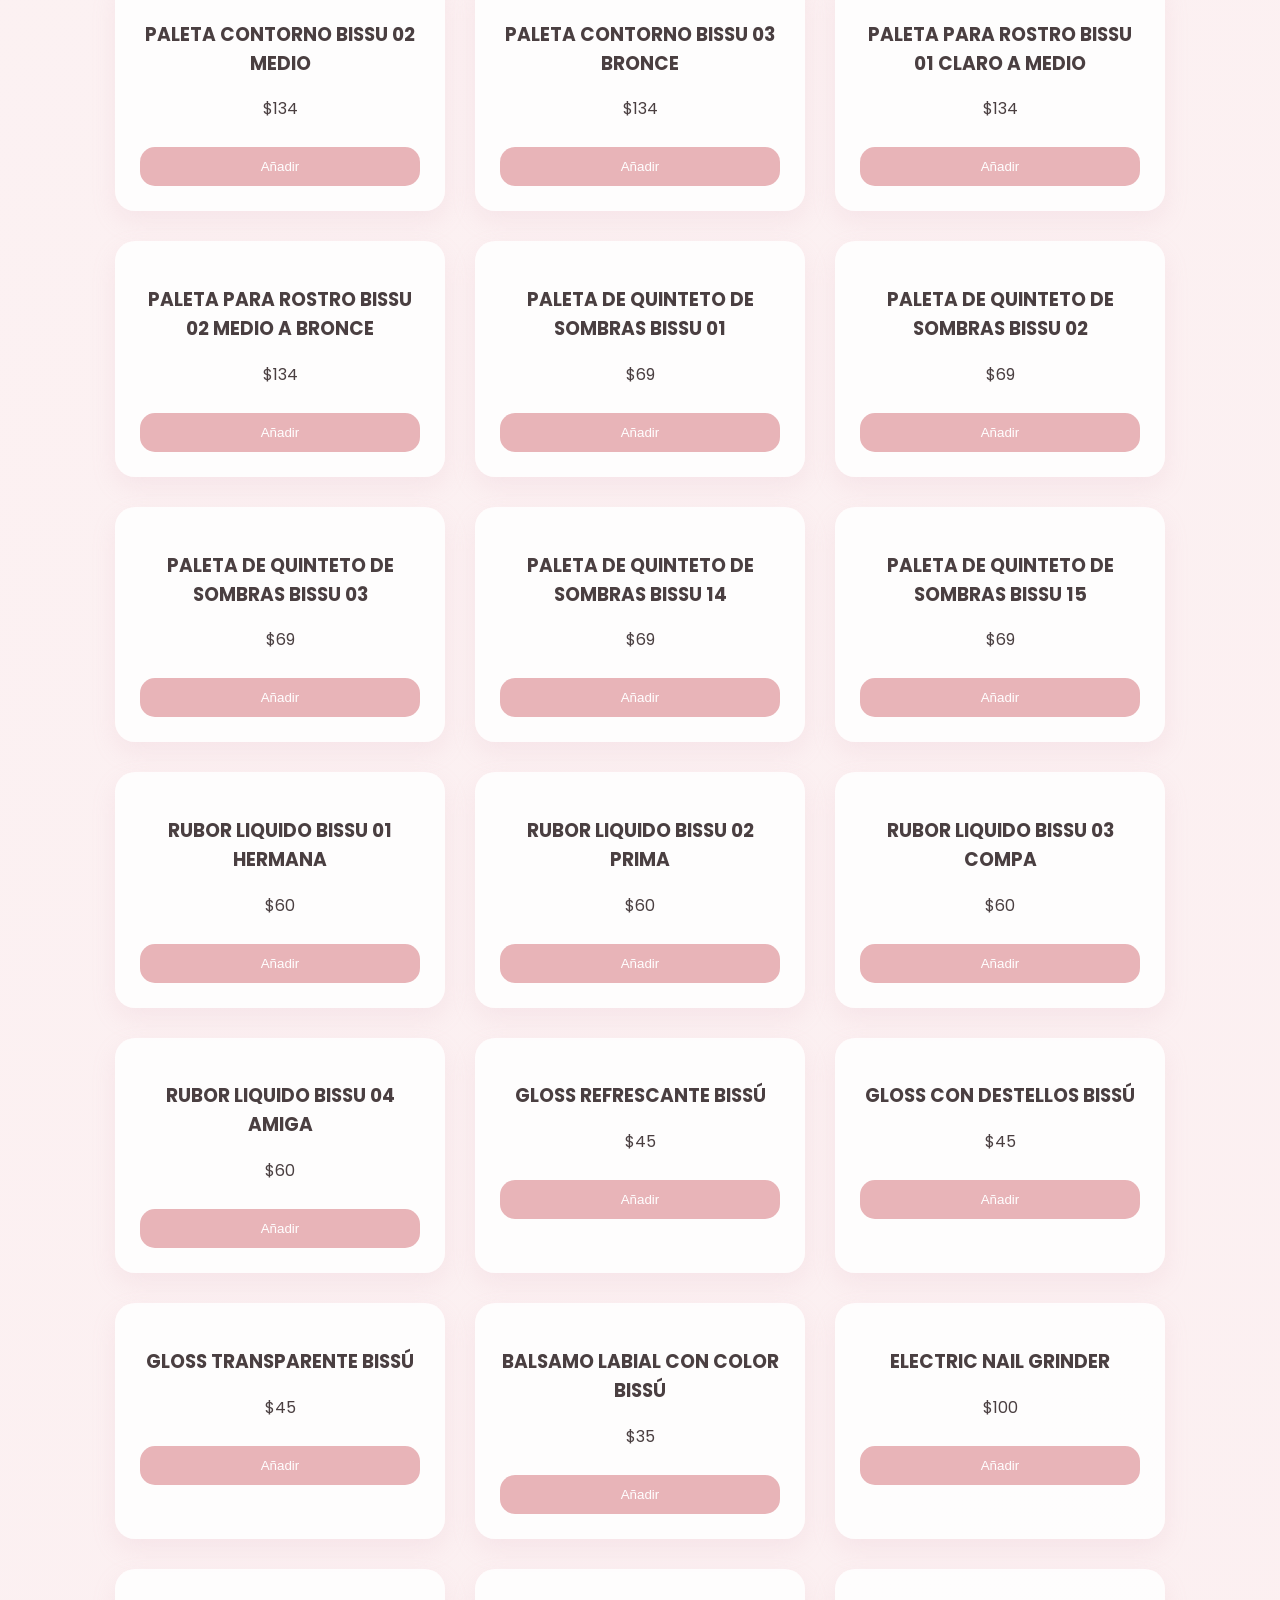
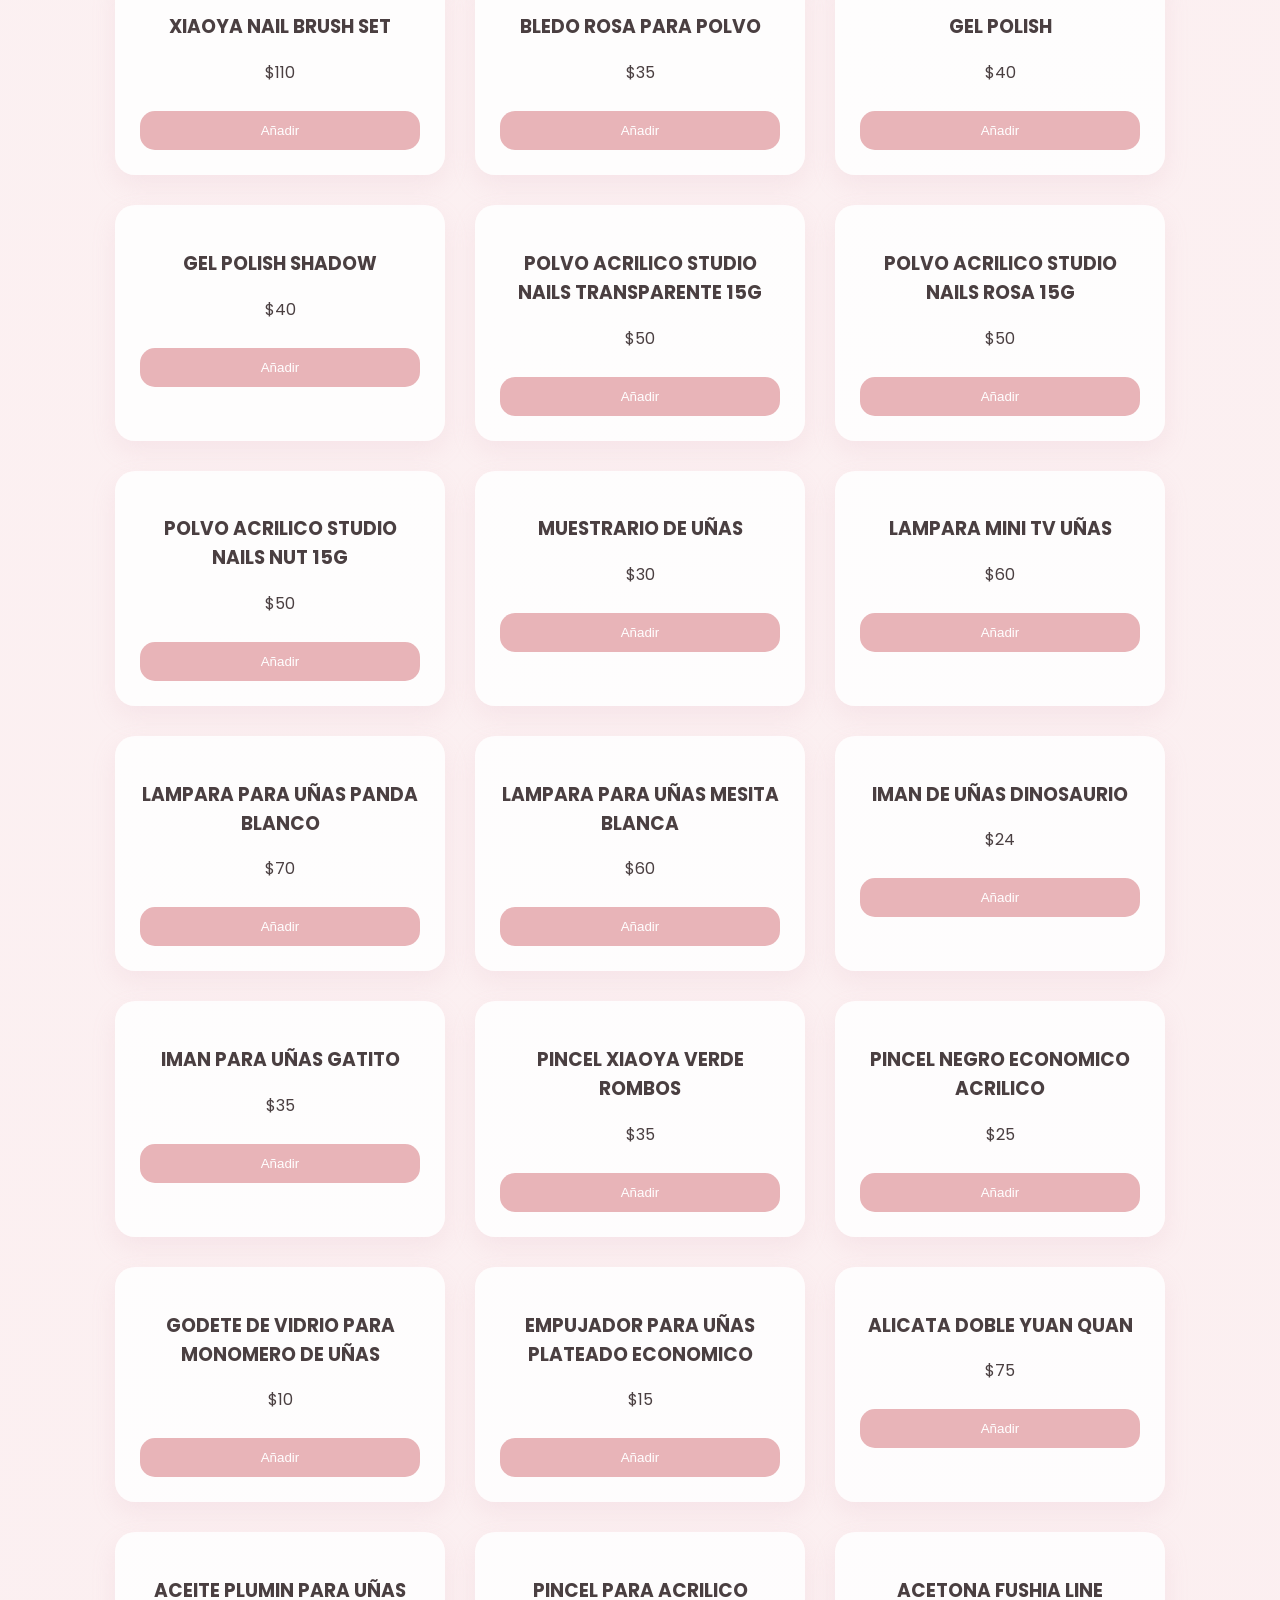
==== commit ecb16123: "Add files via upload" ====
--- a/index.html
+++ b/index.html
@@ -4,34 +4,43 @@
     <meta charset="UTF-8">
     <meta name="viewport" content="width=device-width, initial-scale=1.0">
     <title>Milsoft.mx | The Divine Feminine</title>
-   <link rel="stylesheet" href="style.css">
+    <link href="https://fonts.googleapis.com/css2?family=Playfair+Display:ital,wght@0,400..700;1,400..700&family=Poppins:wght@300;400;600&display=swap" rel="stylesheet">
+    
+    <style>
+        body { font-family: 'Poppins', sans-serif; background: linear-gradient(135deg, #fdf6f6 0%, #fae8eb 100%); min-height: 100vh; margin: 0; padding: 40px 20px; color: #4a3f41; }
+        
+        /* Menú Lateral */
+        .side-menu { height: 100%; width: 0; position: fixed; z-index: 1000; top: 0; left: 0; background-color: #fff; overflow-x: hidden; transition: 0.5s; padding-top: 60px; box-shadow: 2px 0 5px rgba(0,0,0,0.1); }
+        .side-menu a { padding: 8px 8px 8px 32px; text-decoration: none; font-size: 25px; color: #d4a3b3; display: block; transition: 0.3s; }
+        .menu-icon { font-size: 30px; cursor: pointer; position: fixed; top: 20px; left: 20px; color: #d4a3b3; }
+
+        .brand-header { text-align: center; margin-bottom: 50px; }
+        .brand-header h1 { font-family: 'Playfair Display', serif; font-size: 3em; color: #d4a3b3; margin: 0; }
+        .header-cart { text-align: right; max-width: 1050px; margin: 0 auto 30px auto; font-weight: 600; color: #8a6d75; }
+        .grid { display: grid; grid-template-columns: repeat(auto-fit, minmax(260px, 1fr)); gap: 30px; max-width: 1050px; margin: 0 auto; }
+        .card { background: rgba(255, 255, 255, 0.85); padding: 25px; border-radius: 20px; text-align: center; box-shadow: 0 10px 25px rgba(212, 163, 179, 0.15); }
+        button { background: #e8b4b8; color: white; border: none; padding: 12px 20px; border-radius: 15px; cursor: pointer; width: 100%; margin-top: 10px; }
+        .seccion-carrito { max-width: 650px; margin: 60px auto; background: rgba(255, 255, 255, 0.9); padding: 35px; border-radius: 24px; }
+        .btn-checkout { background: #d4a3b3; color: white; padding: 14px; }
+    </style>
 </head>
 <body>
 
     <div class="menu-icon" onclick="toggleMenu()">&#9776;</div>
-  <div id="side-menu" class="side-menu">
-    <span class="close-btn" onclick="toggleMenu()">&times;</span>
-    <a href="#">MAQUILLAJE</a>
-    <a href="#">MANICURISTA</a>
-    <a href="#">ESTILISMO</a>
-    <a href="#">LASHISTA</a>
-</div>
+    <div id="side-menu" class="side-menu">
+        <a href="javascript:void(0)" onclick="toggleMenu()">&times;</a>
+        <a href="#">Inicio</a>
+        <a href="#">Tienda</a>
+        <a href="#">Contacto</a>
+    </div>
 
     <div class="brand-header">
-        <img src="Milsoft.jpeg" alt="Milsoft.mx Logo" style="max-width: 400px; width: 90%; height: auto; border-radius: 20px;">
+        <h1>Milsoft.mx</h1>
     </div>
 
     <div class="header-cart">
         Bolsa: <span id="contador-carrito">0</span>
     </div>
-
-   <div id="side-menu" class="side-menu">
-    <span class="close-btn" onclick="toggleMenu()">&times;</span>
-    <a href="#" onclick="filtrar('MAQUILLAJE')">MAQUILLAJE</a>
-    <a href="#" onclick="filtrar('MANICURISTA')">MANICURISTA</a>
-    <a href="#" onclick="filtrar('ESTILISMO')">ESTILISMO</a>
-    <a href="#" onclick="filtrar('LASHISTA')">LASHISTA</a>
-</div>
 
     <div class="grid" id="contenedor-productos"></div>
 
@@ -50,31 +59,16 @@
             menu.style.width = menu.style.width === "250px" ? "0" : "250px";
         }
 
+        // Cargar desde JSON local
         async function cargarProductos() {
-            try {
-                // He quitado el punto para que busque directo en la raíz
-                const res = await fetch('productos.json');
-                listaProductosGlobal = await res.json();
-                renderizar(listaProductosGlobal);
-            } catch (err) {
-                console.error("Error al cargar productos:", err);
-            }
+            const res = await fetch('productos.json');
+            listaProductosGlobal = await res.json();
+            renderizar();
         }
 
-        function filtrar(categoria) {
-            if (categoria === 'TODOS') {
-                renderizar(listaProductosGlobal);
-            } else {
-                const filtrados = listaProductosGlobal.filter(p => 
-                    p.categoria.toUpperCase().trim() === categoria.toUpperCase().trim()
-                );
-                renderizar(filtrados);
-            }
-        }
-
-        function renderizar(lista) {
+        function renderizar() {
             const contenedor = document.getElementById('contenedor-productos');
-            contenedor.innerHTML = lista.map(p => `
+            contenedor.innerHTML = listaProductosGlobal.map(p => `
                 <div class="card">
                     <h3>${p.nombre}</h3>
                     <p>$${p.precio}</p>
@@ -91,8 +85,7 @@
         }
 
         function actualizarUI() {
-            const contador = document.getElementById('contador-carrito');
-            if (contador) contador.innerText = carrito.reduce((a, b) => a + b.cantidad, 0);
+            document.getElementById('contador-carrito').innerText = carrito.reduce((a, b) => a + b.cantidad, 0);
         }
 
         function enviarPedidoWhatsApp() {
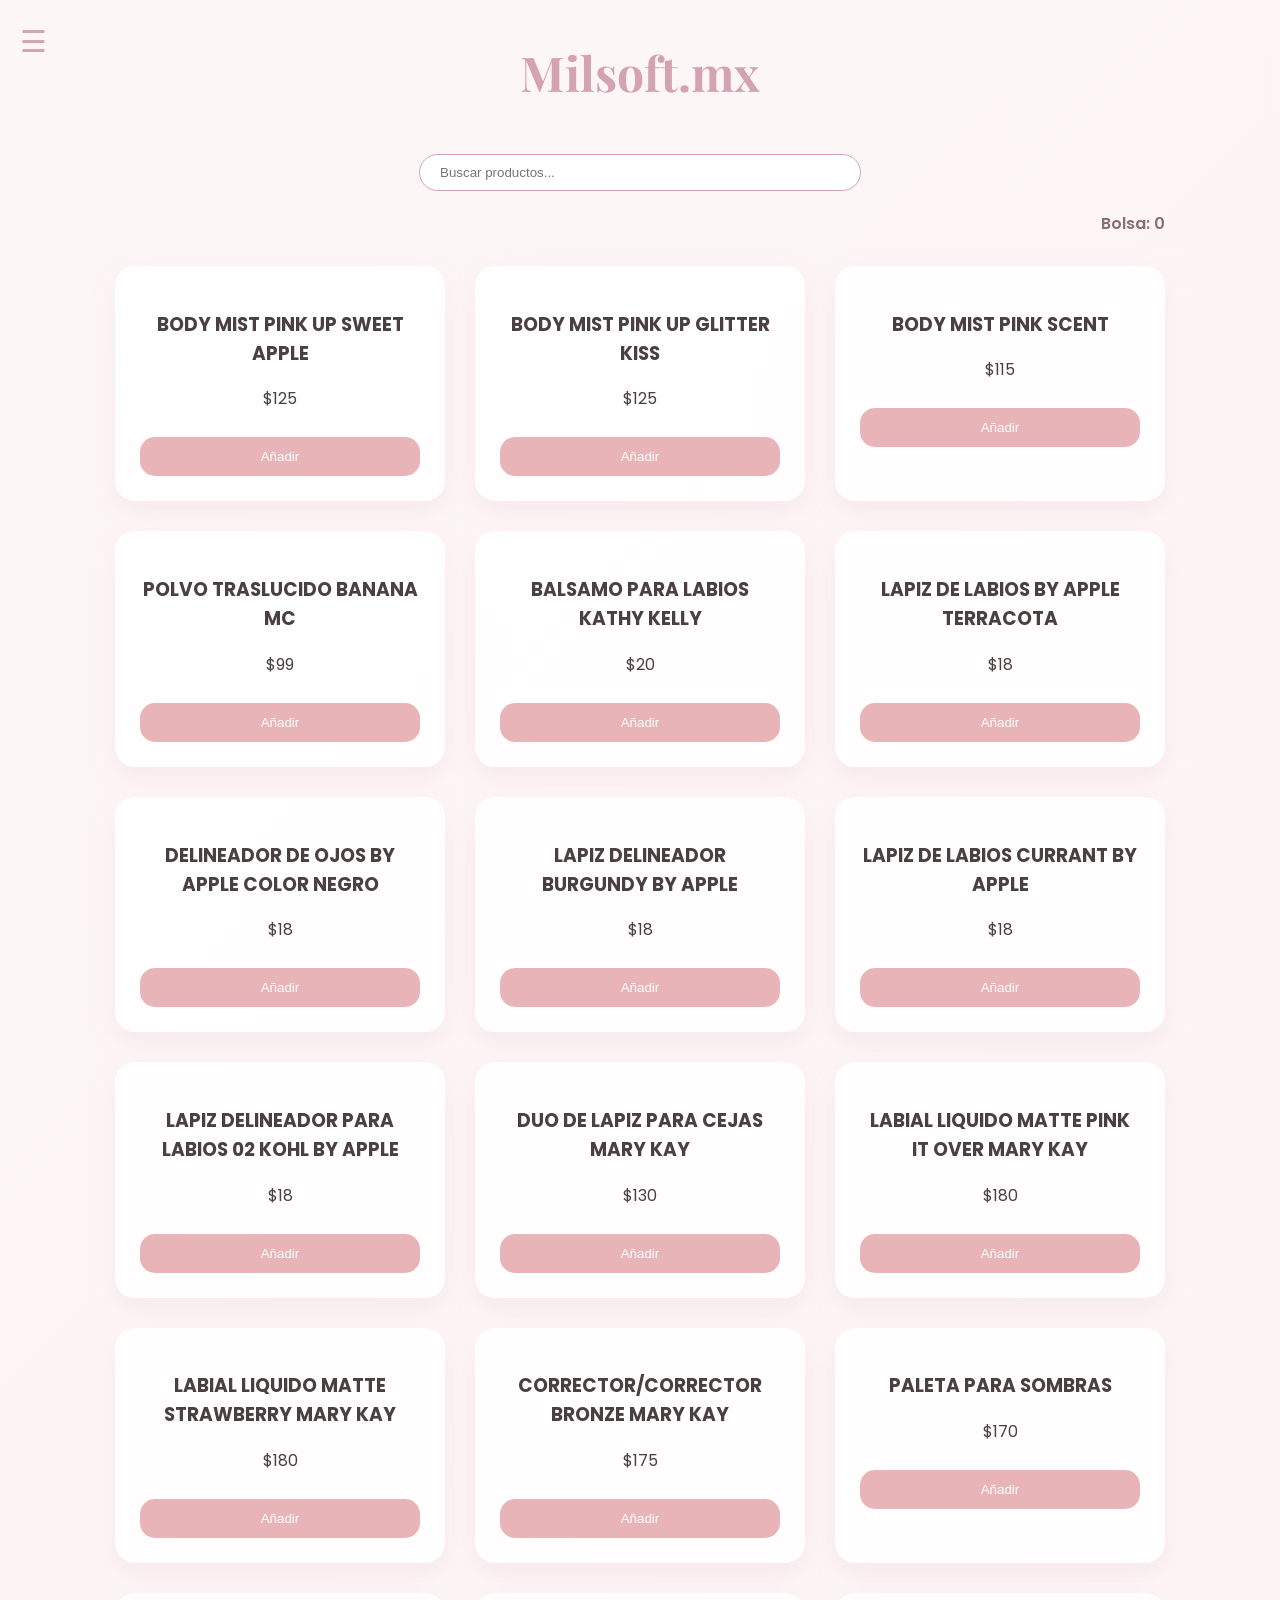
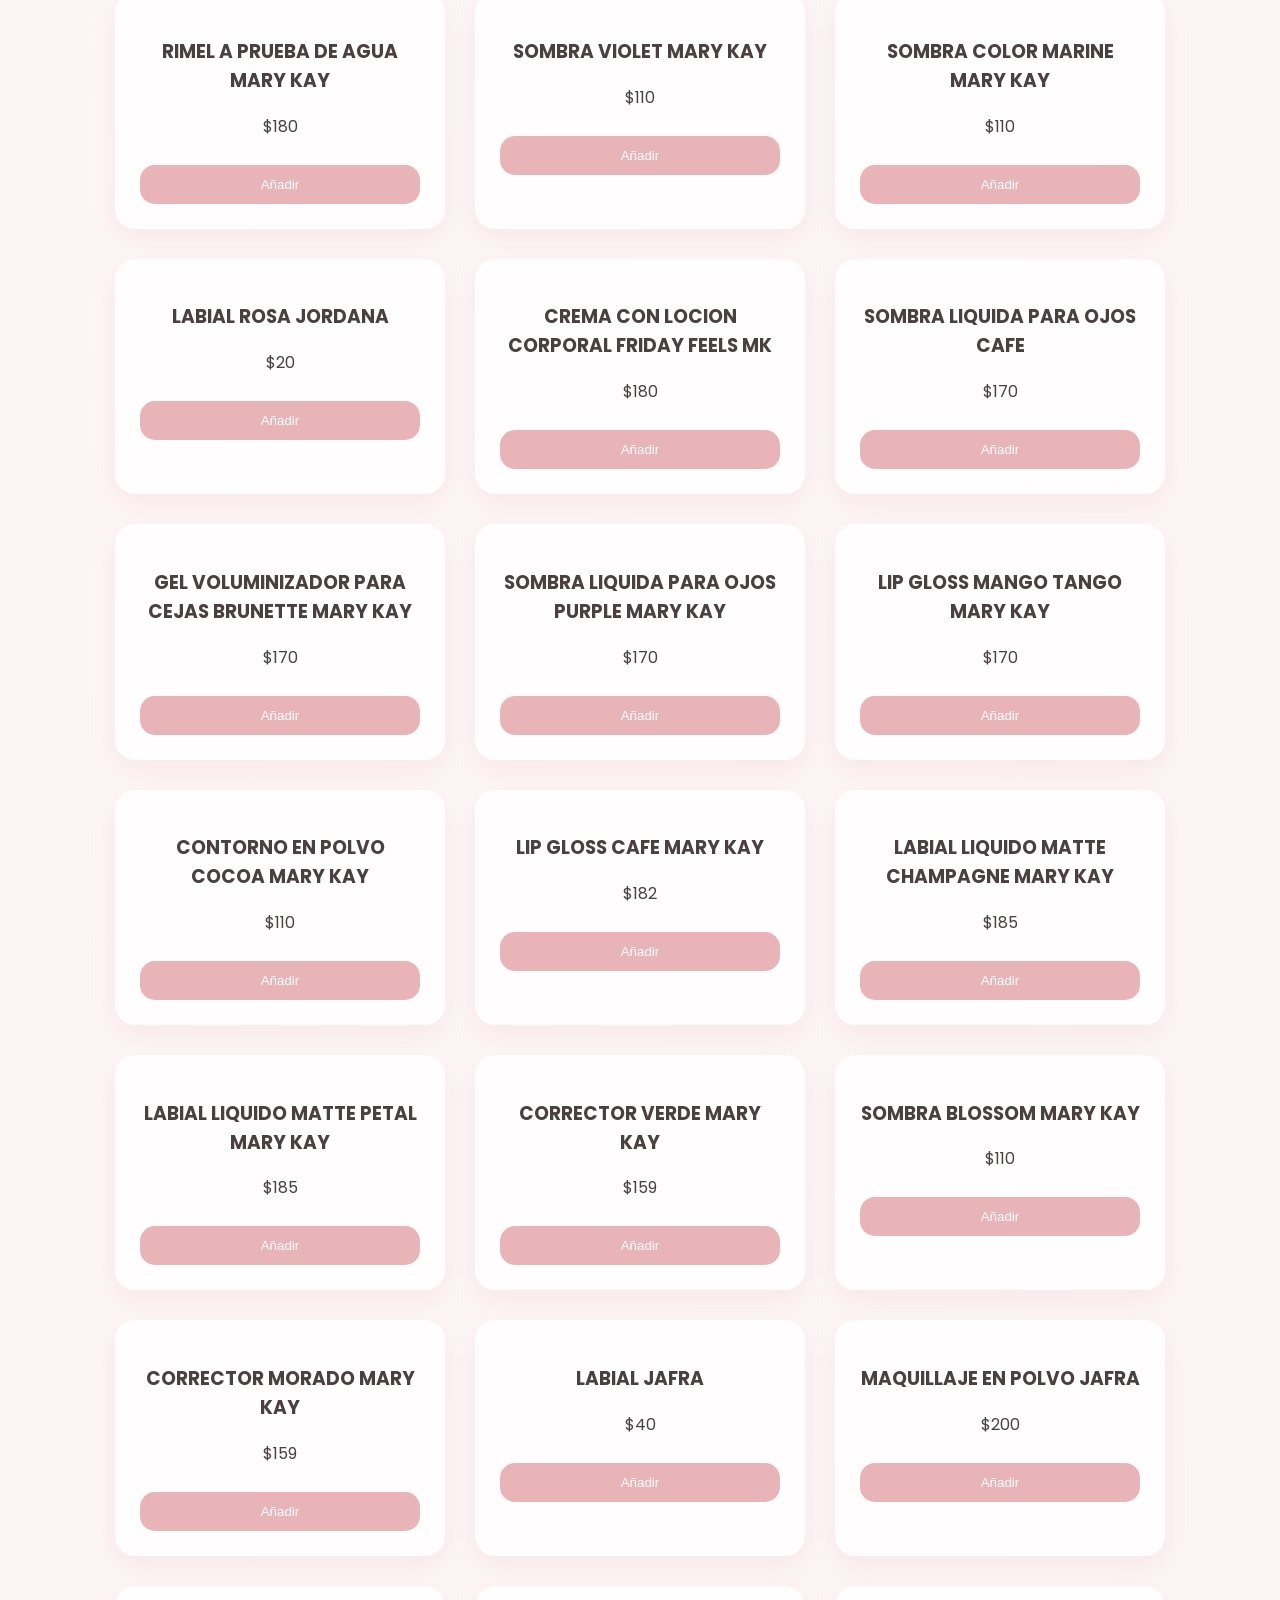
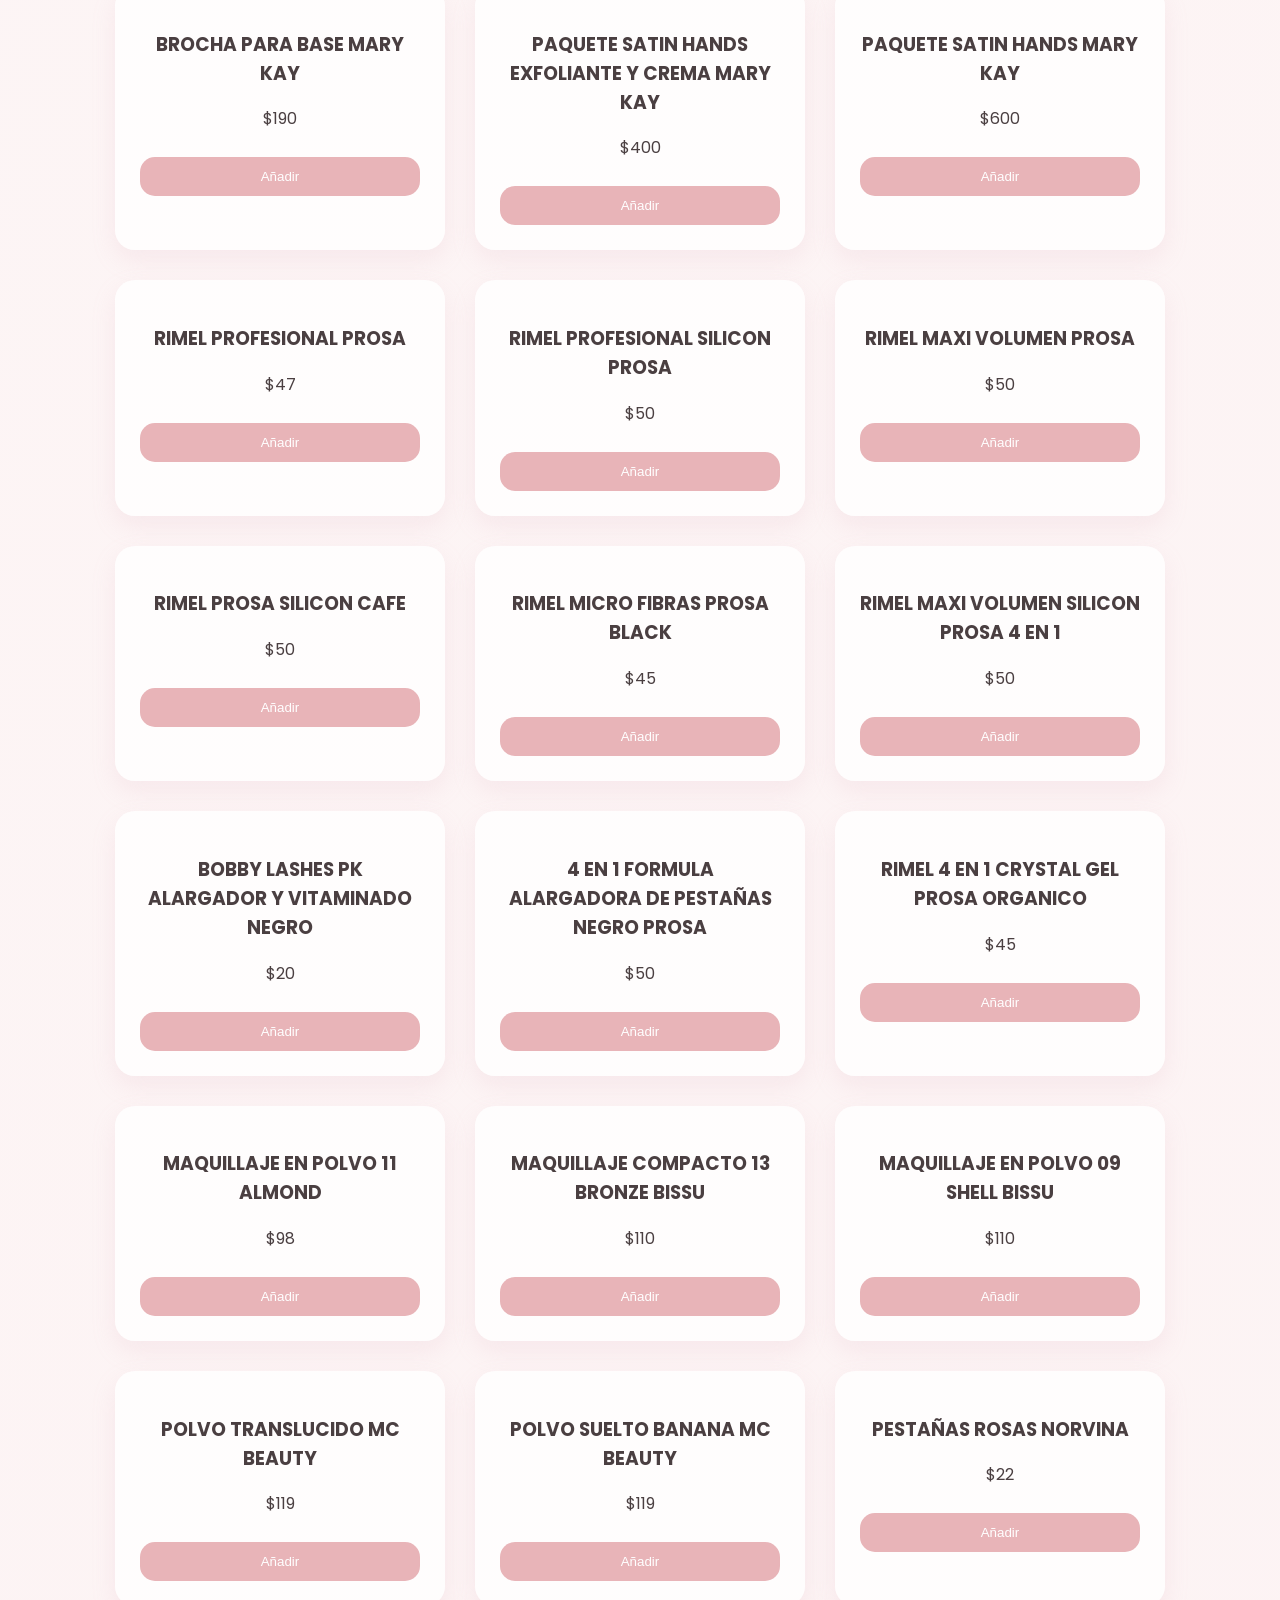
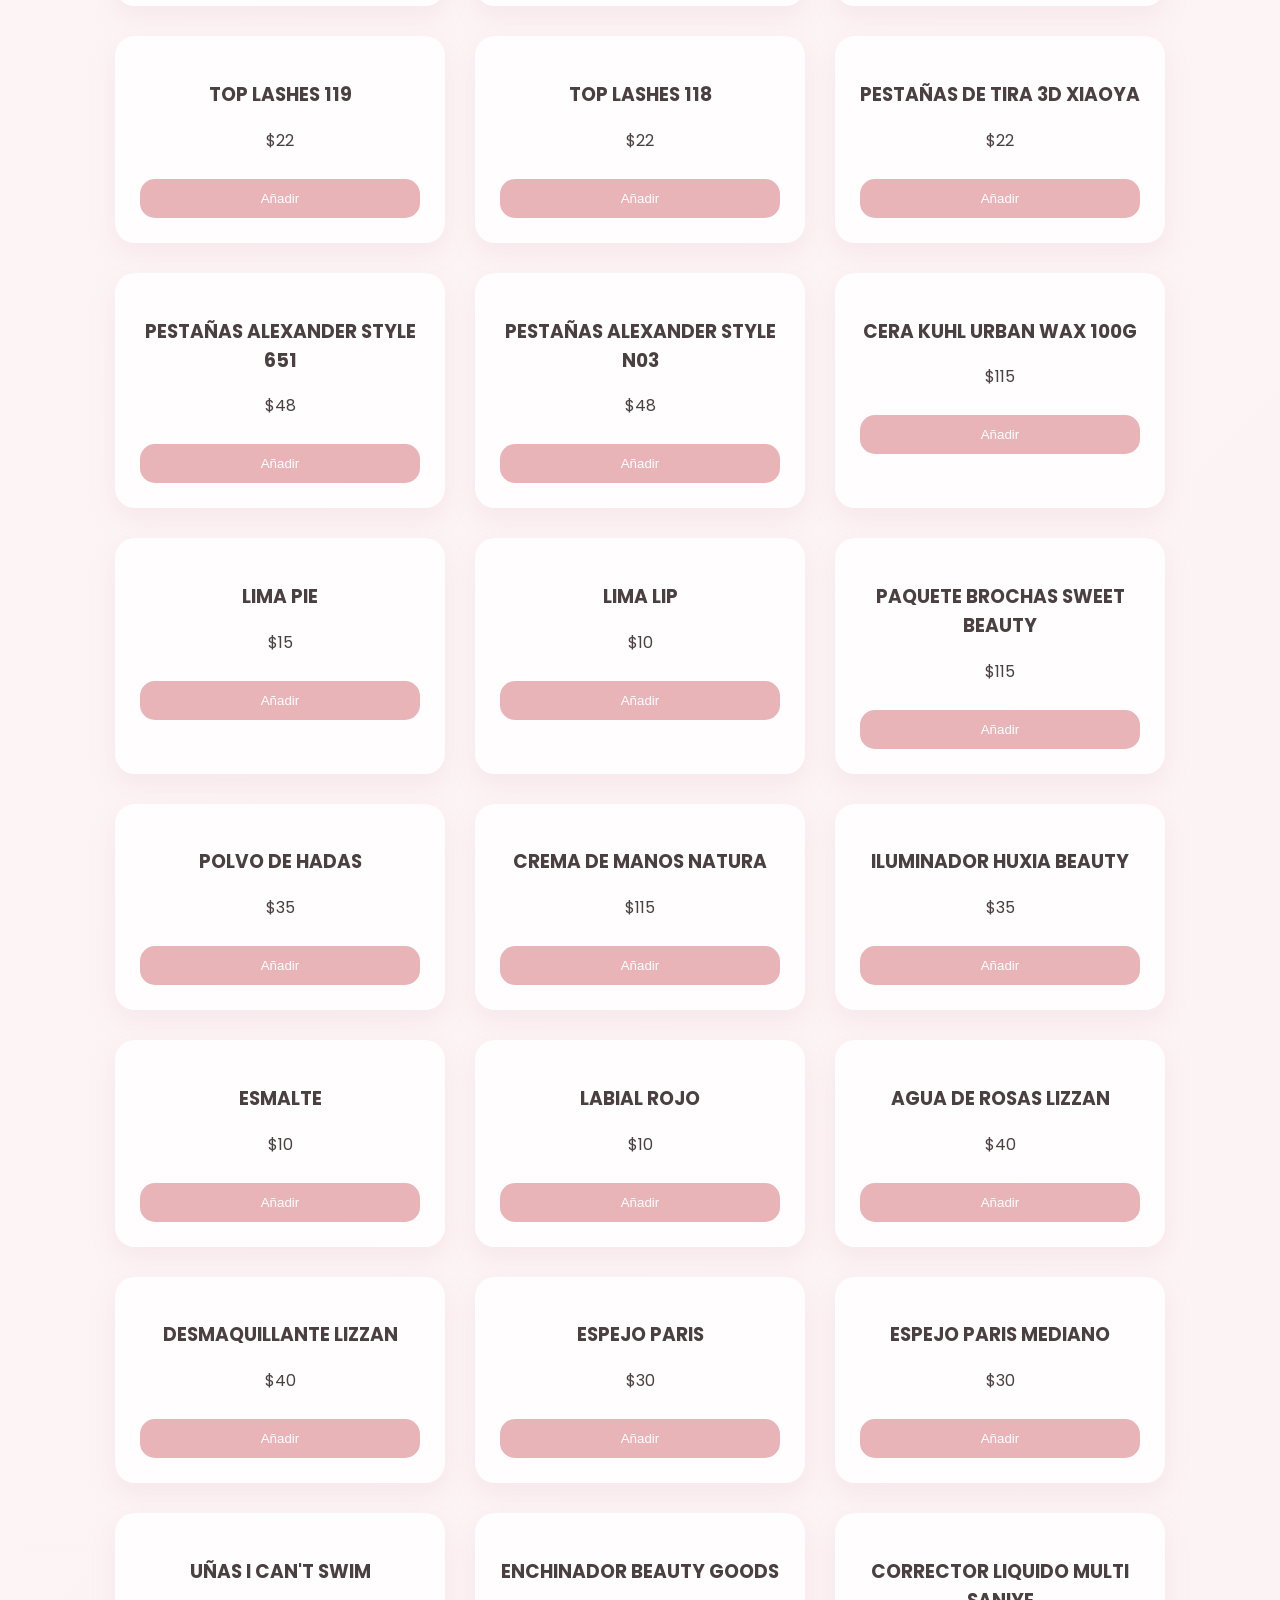
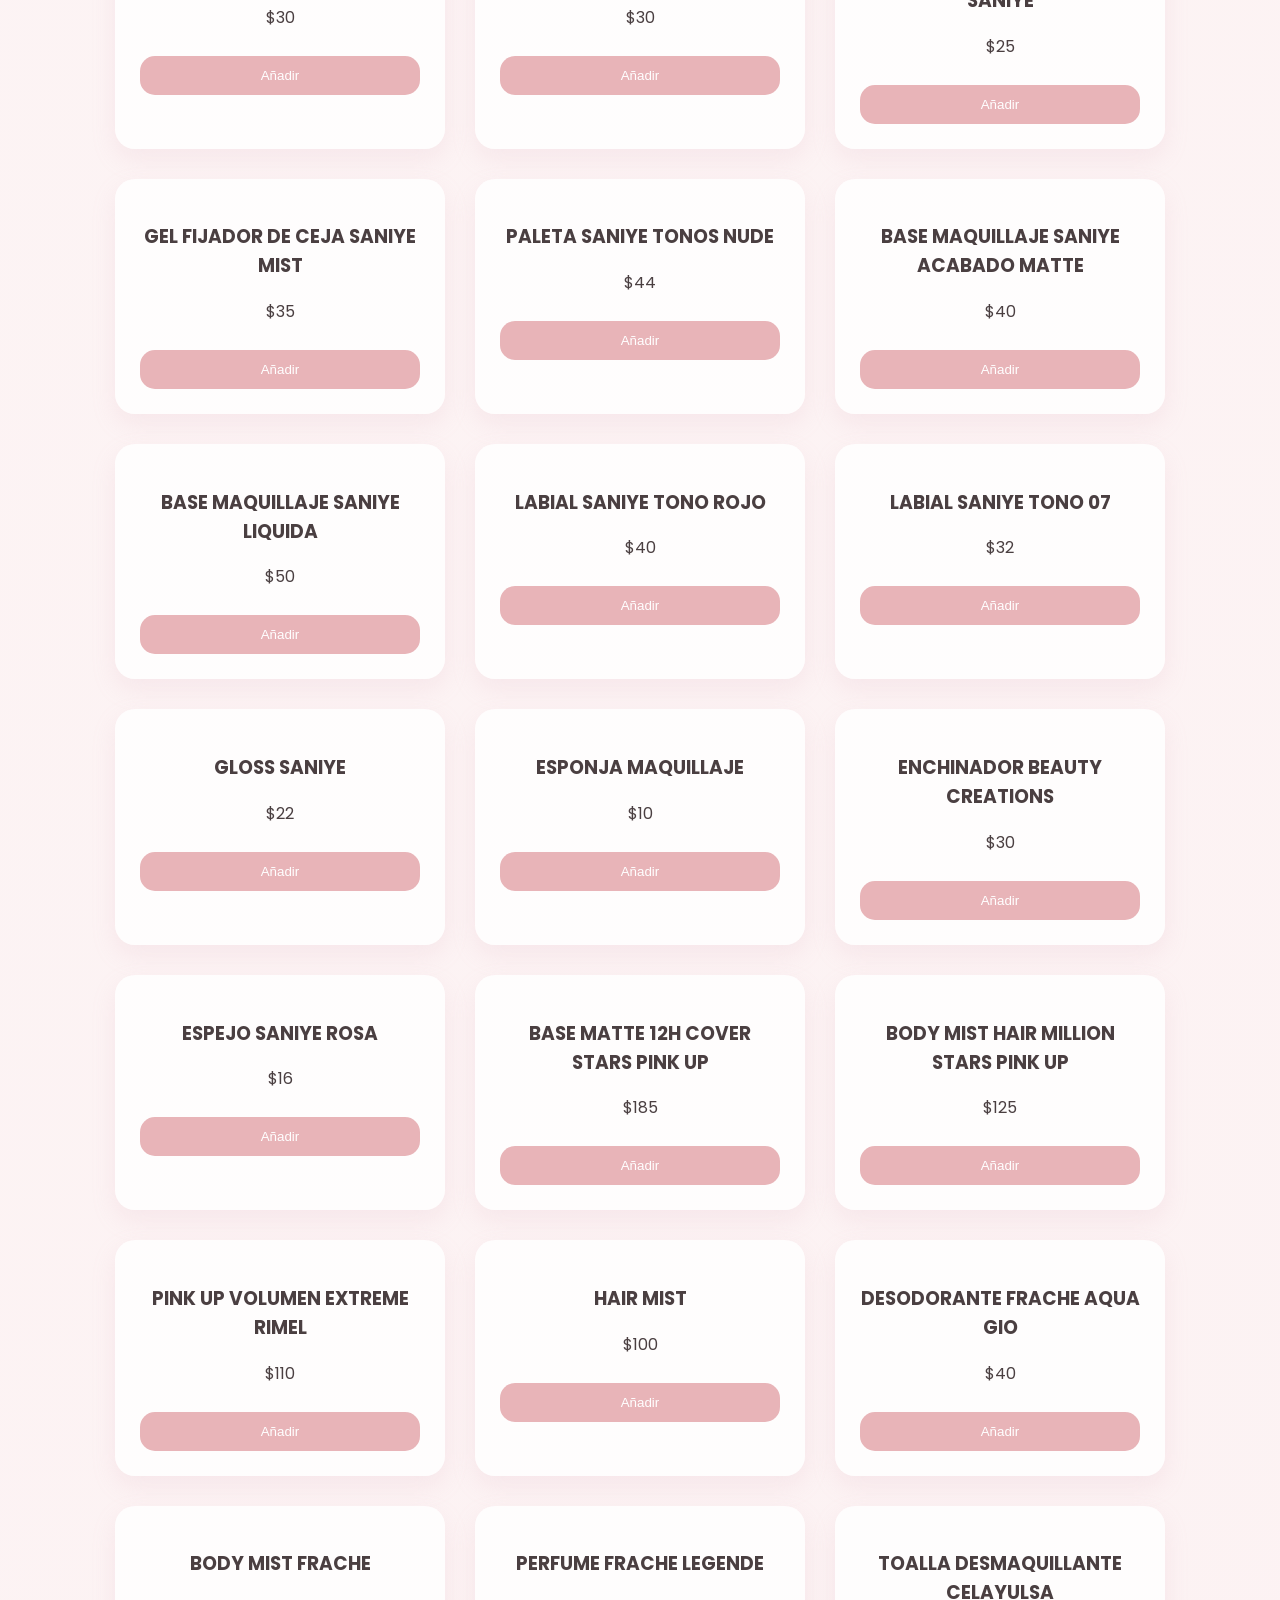
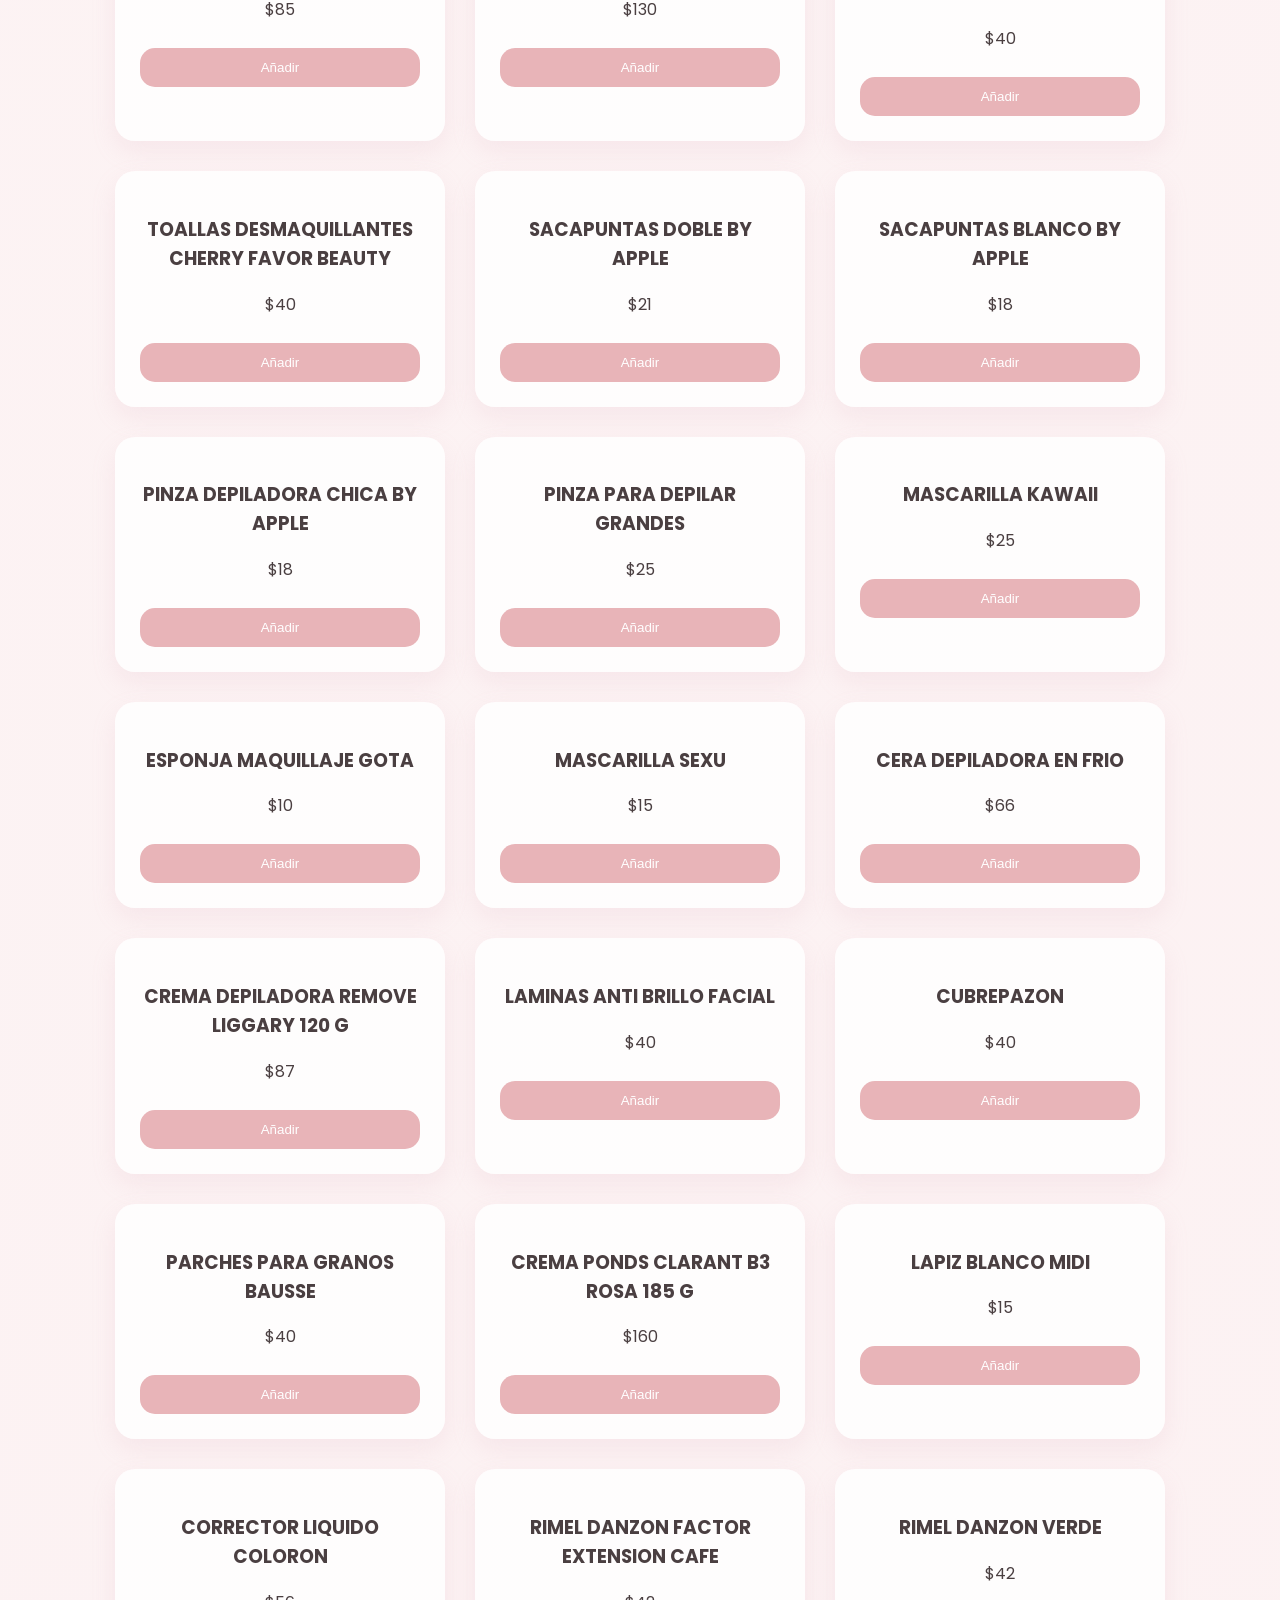
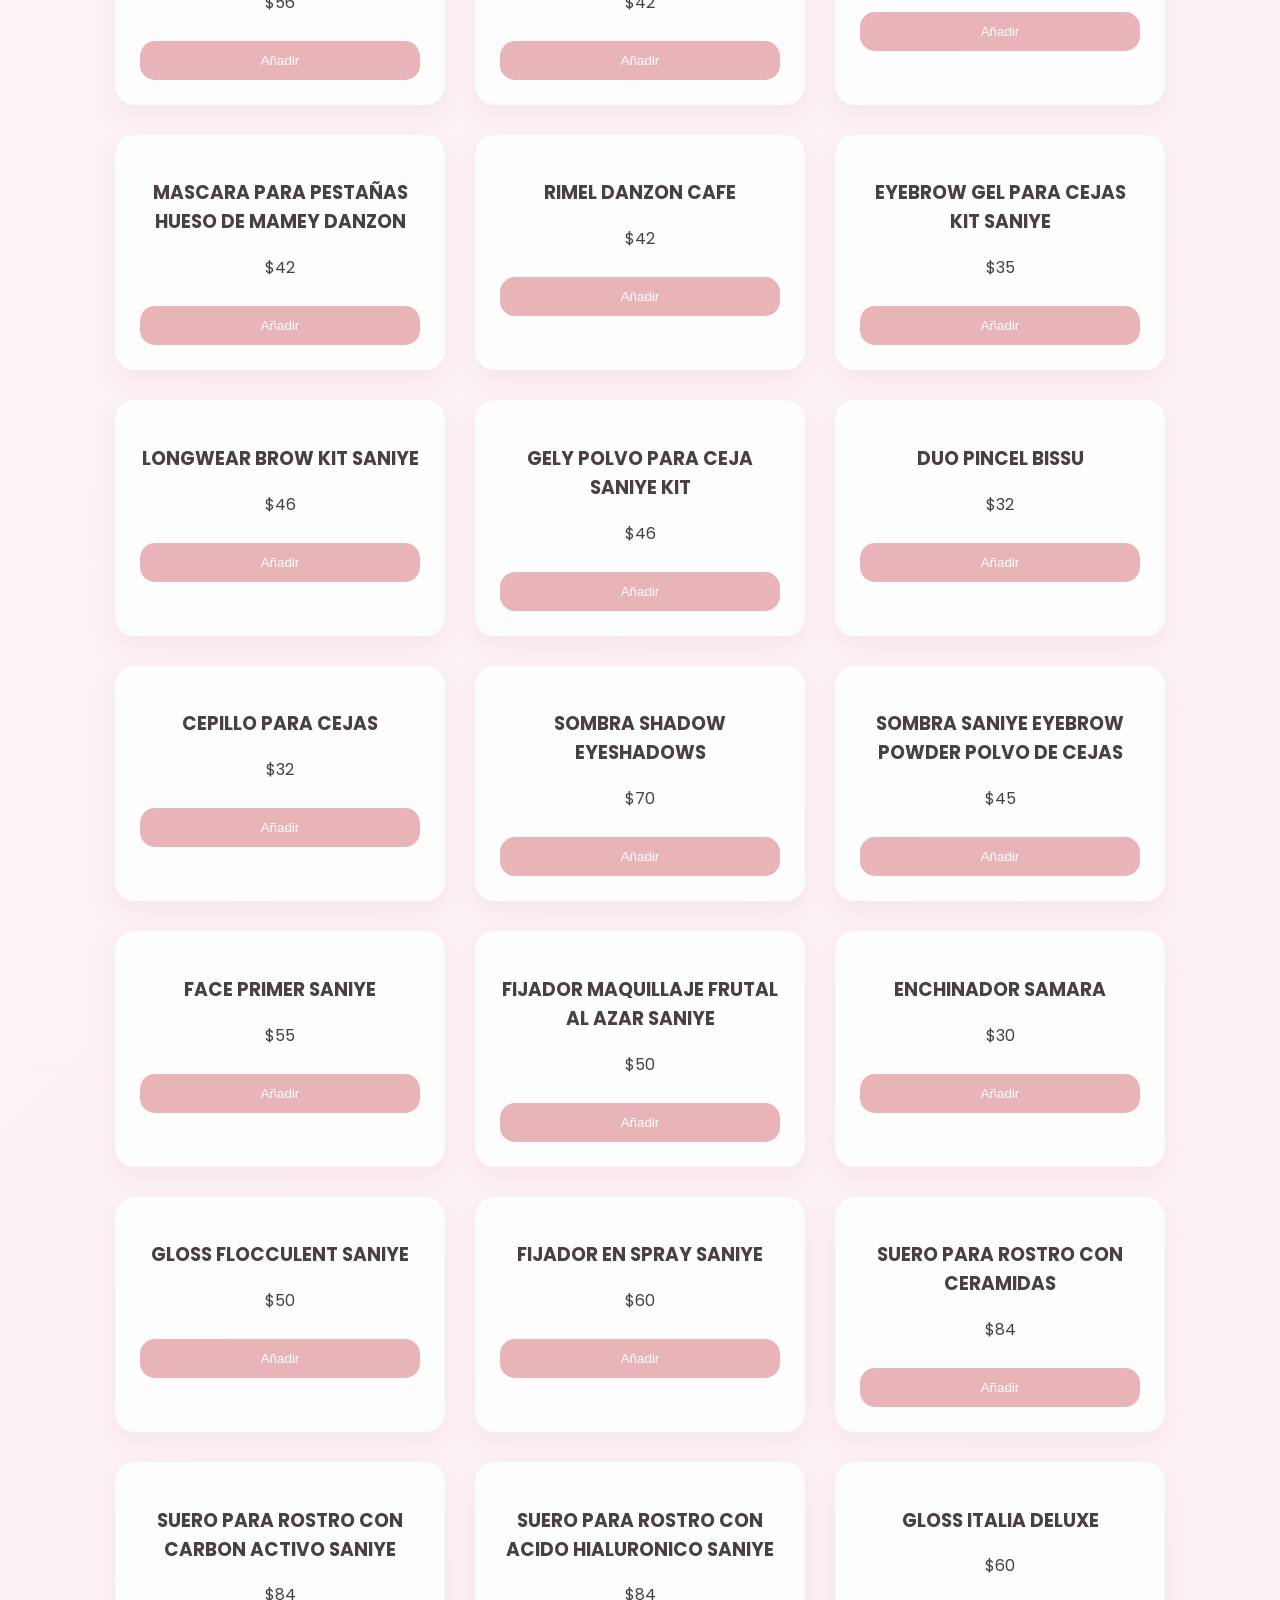
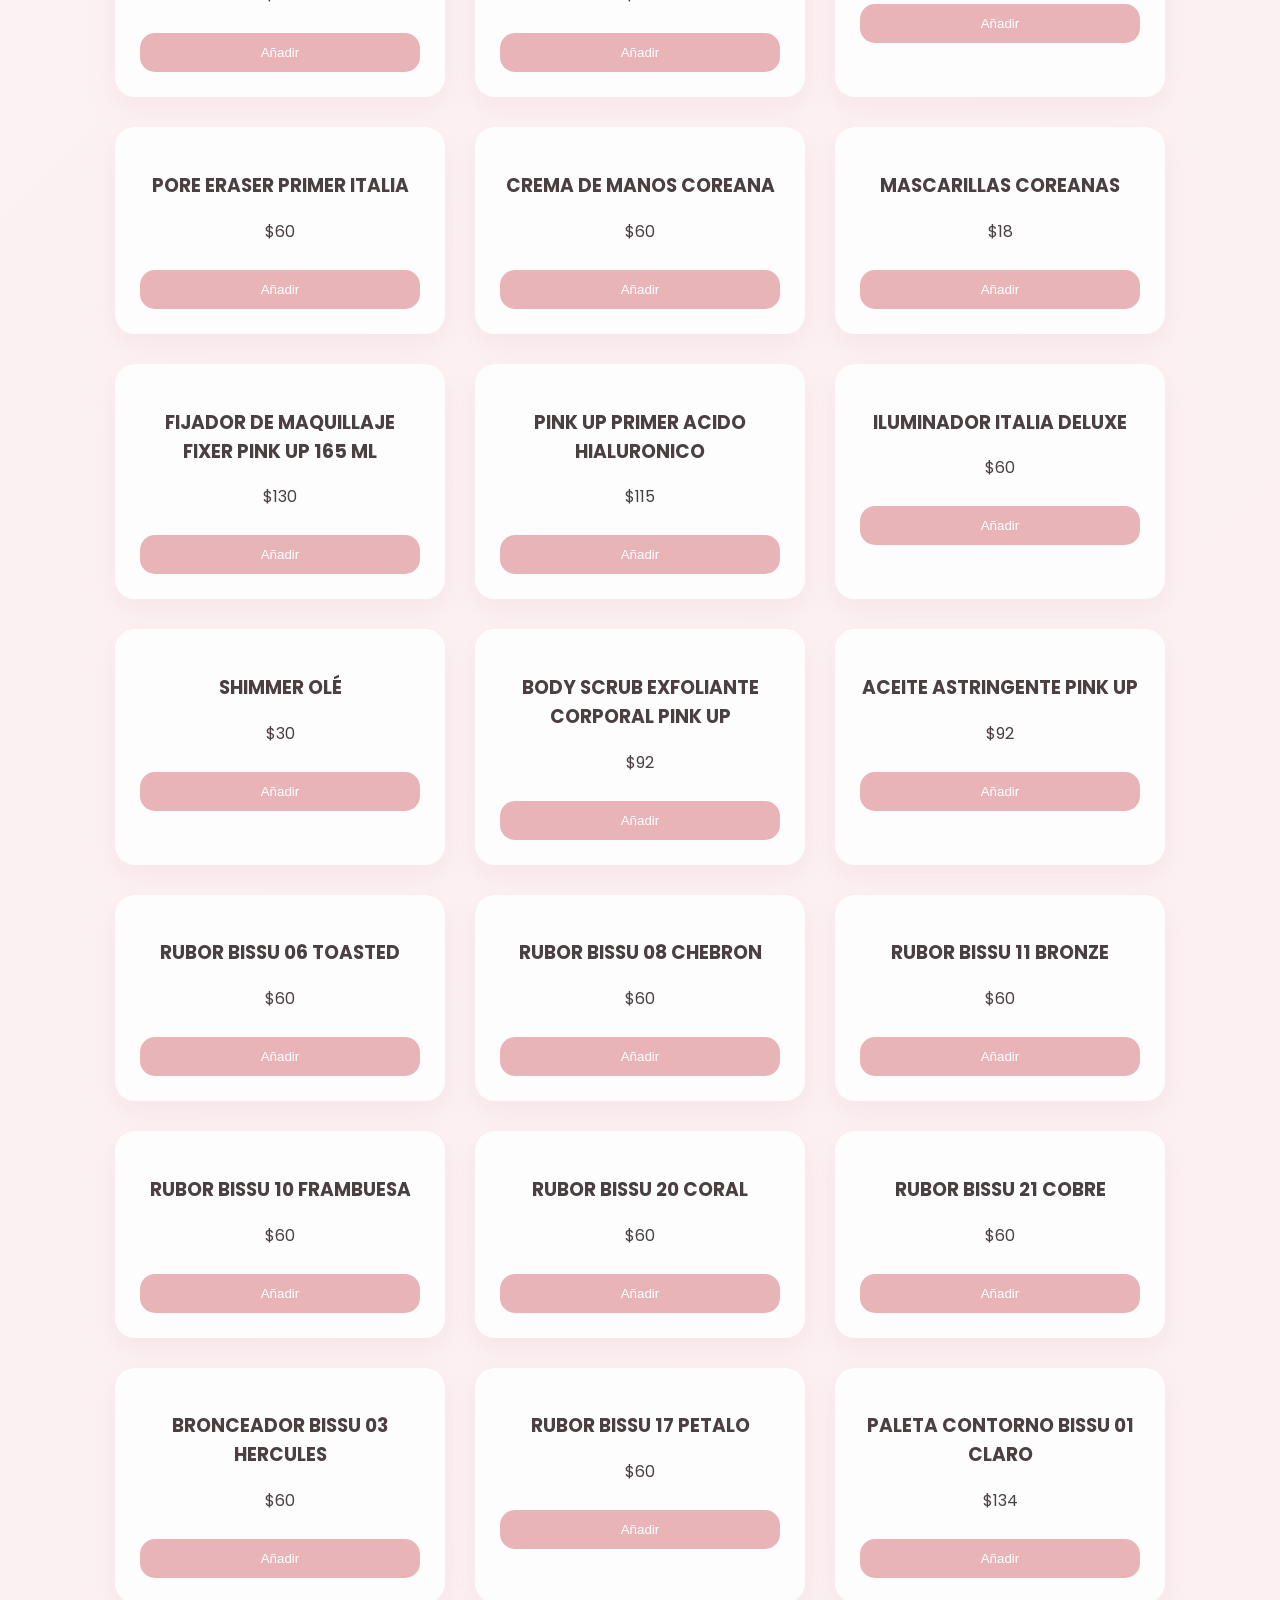
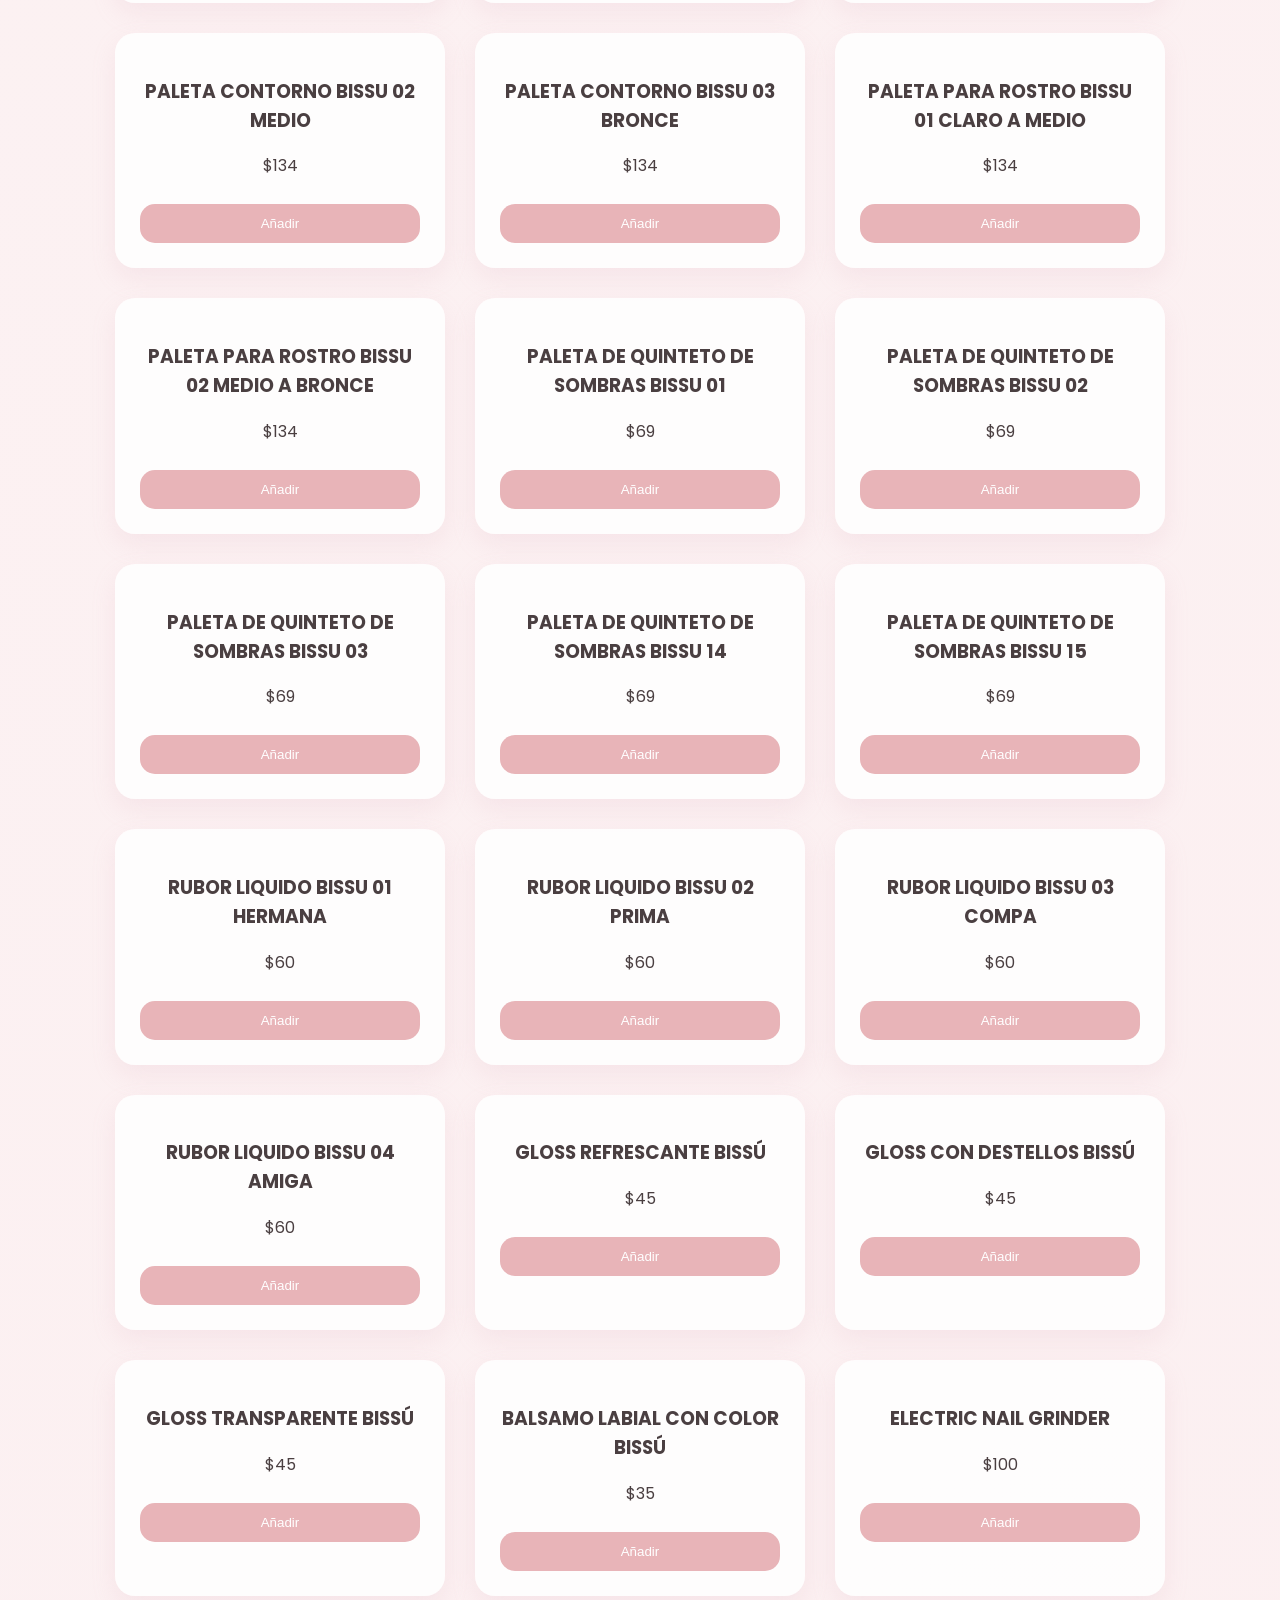
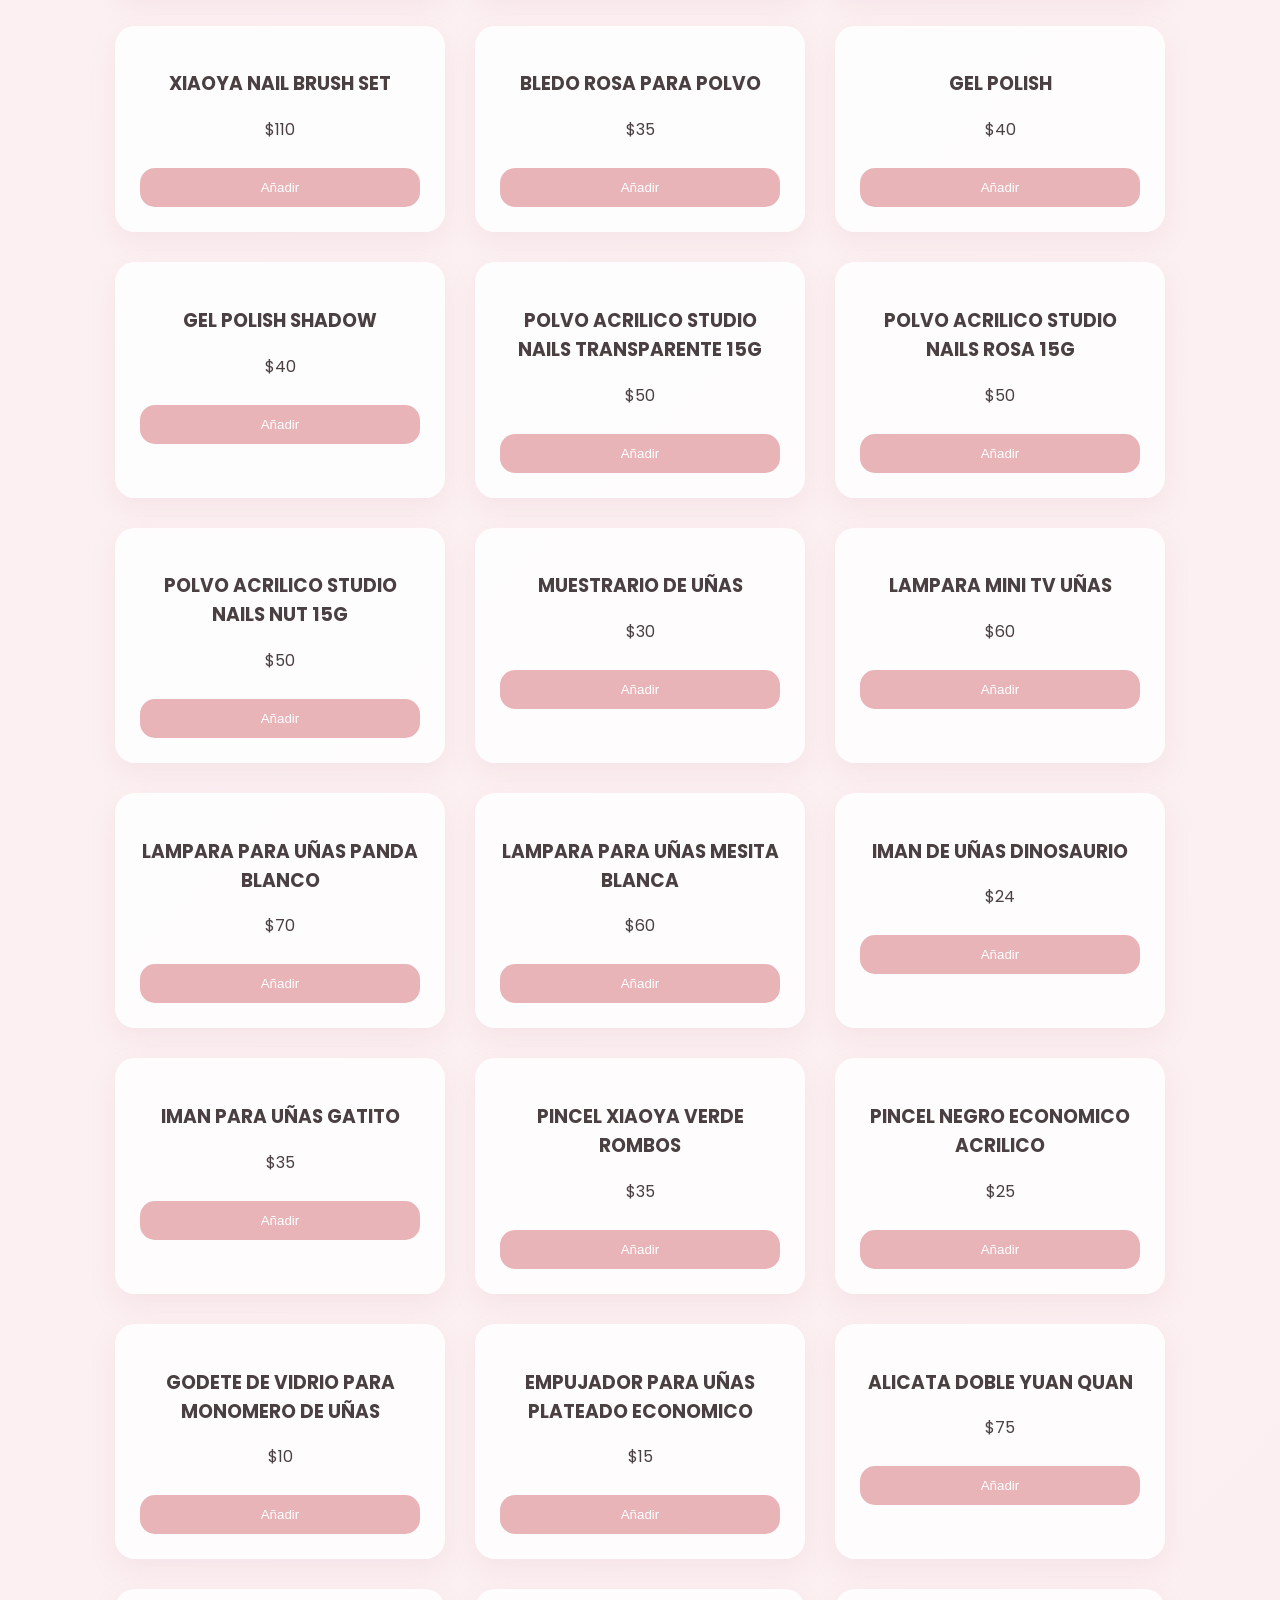
==== commit f9246251: "Add files via upload" ====
--- a/index.html
+++ b/index.html
@@ -22,6 +22,10 @@
         button { background: #e8b4b8; color: white; border: none; padding: 12px 20px; border-radius: 15px; cursor: pointer; width: 100%; margin-top: 10px; }
         .seccion-carrito { max-width: 650px; margin: 60px auto; background: rgba(255, 255, 255, 0.9); padding: 35px; border-radius: 24px; }
         .btn-checkout { background: #d4a3b3; color: white; padding: 14px; }
+        
+        /* Estilo para la nueva barra de búsqueda */
+        .search-container { text-align: center; margin-bottom: 20px; }
+        #busqueda { padding: 10px 20px; width: 80%; max-width: 400px; border-radius: 20px; border: 1px solid #d4a3b3; outline: none; }
     </style>
 </head>
 <body>
@@ -36,6 +40,11 @@
 
     <div class="brand-header">
         <h1>Milsoft.mx</h1>
+    </div>
+
+    <!-- Barra de búsqueda agregada -->
+    <div class="search-container">
+        <input type="text" id="busqueda" placeholder="Buscar productos..." onkeyup="filtrarBusqueda()">
     </div>
 
     <div class="header-cart">
@@ -59,16 +68,22 @@
             menu.style.width = menu.style.width === "250px" ? "0" : "250px";
         }
 
-        // Cargar desde JSON local
+        // Nueva función de búsqueda
+        function filtrarBusqueda() {
+            const busqueda = document.getElementById('busqueda').value.toUpperCase();
+            const filtrados = listaProductosGlobal.filter(p => p.nombre.toUpperCase().includes(busqueda));
+            renderizar(filtrados);
+        }
+
         async function cargarProductos() {
             const res = await fetch('productos.json');
             listaProductosGlobal = await res.json();
-            renderizar();
+            renderizar(listaProductosGlobal);
         }
 
-        function renderizar() {
+        function renderizar(lista = listaProductosGlobal) {
             const contenedor = document.getElementById('contenedor-productos');
-            contenedor.innerHTML = listaProductosGlobal.map(p => `
+            contenedor.innerHTML = lista.map(p => `
                 <div class="card">
                     <h3>${p.nombre}</h3>
                     <p>$${p.precio}</p>
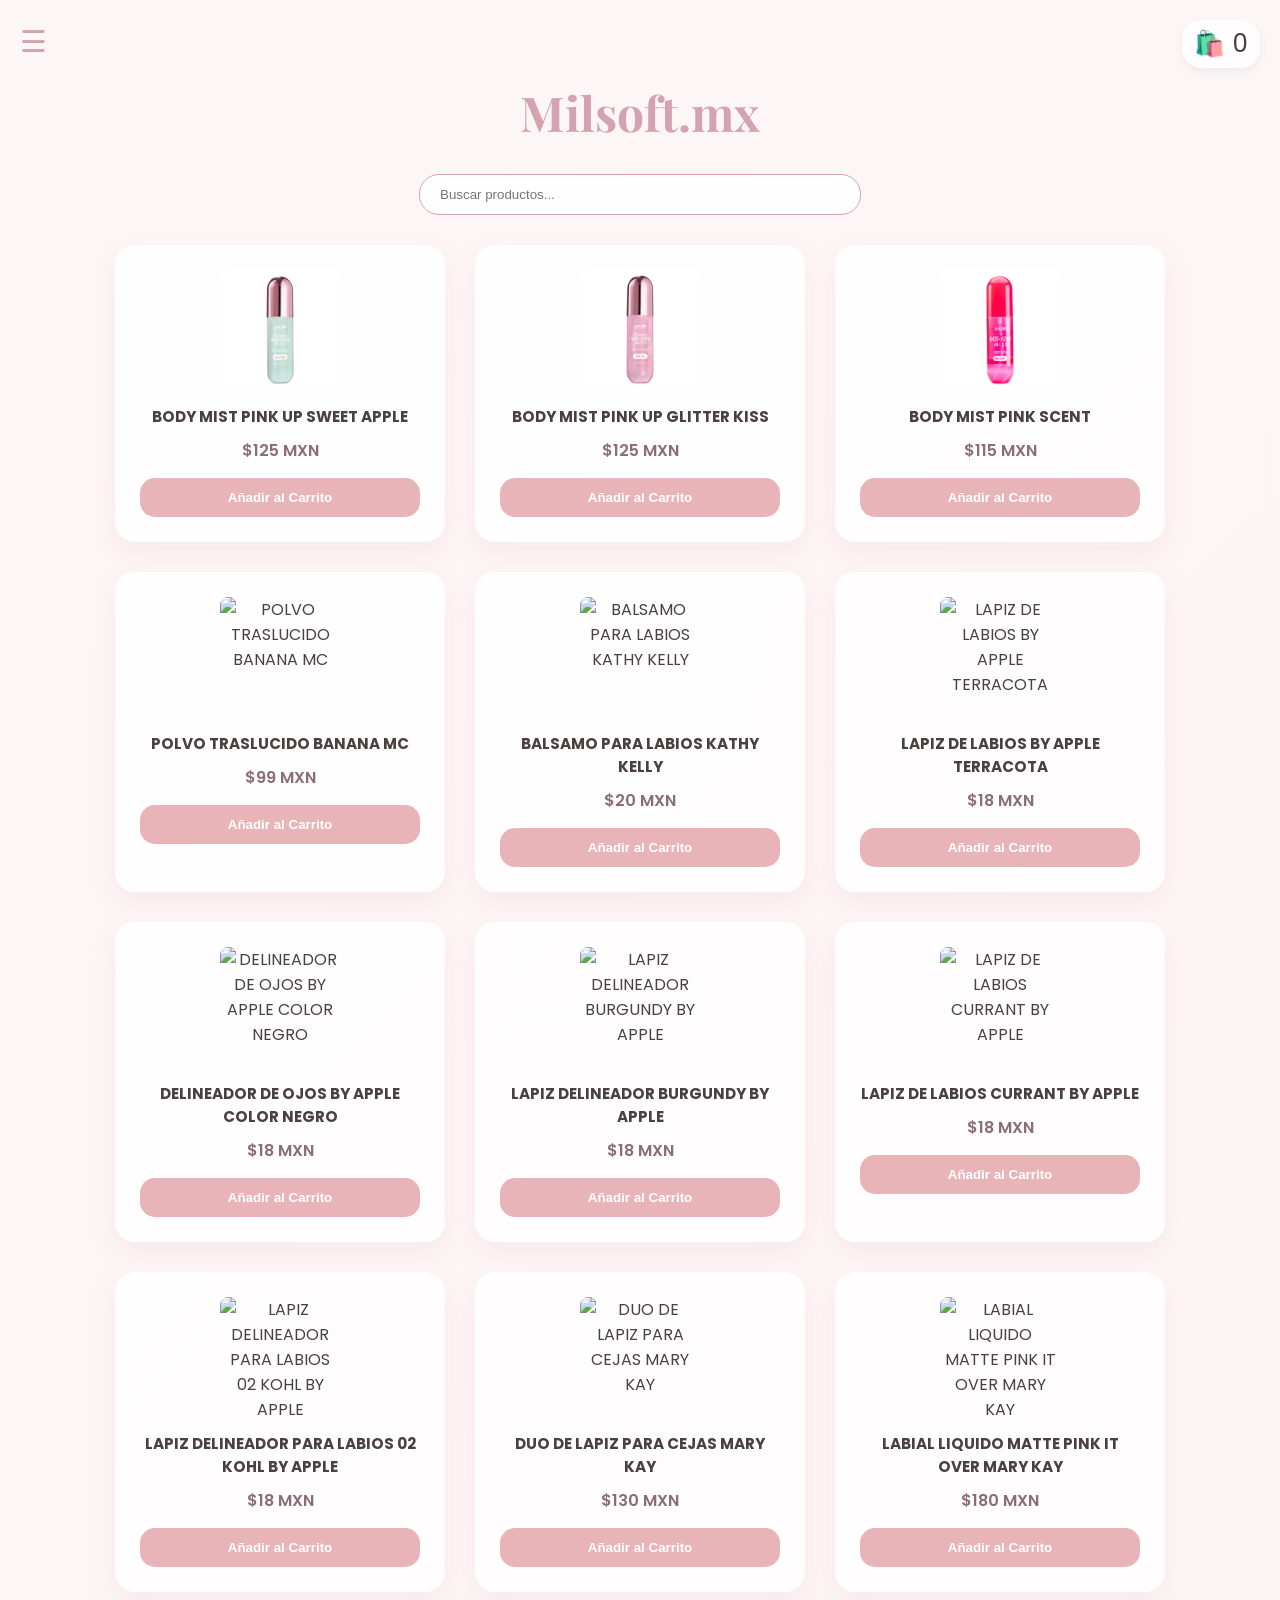
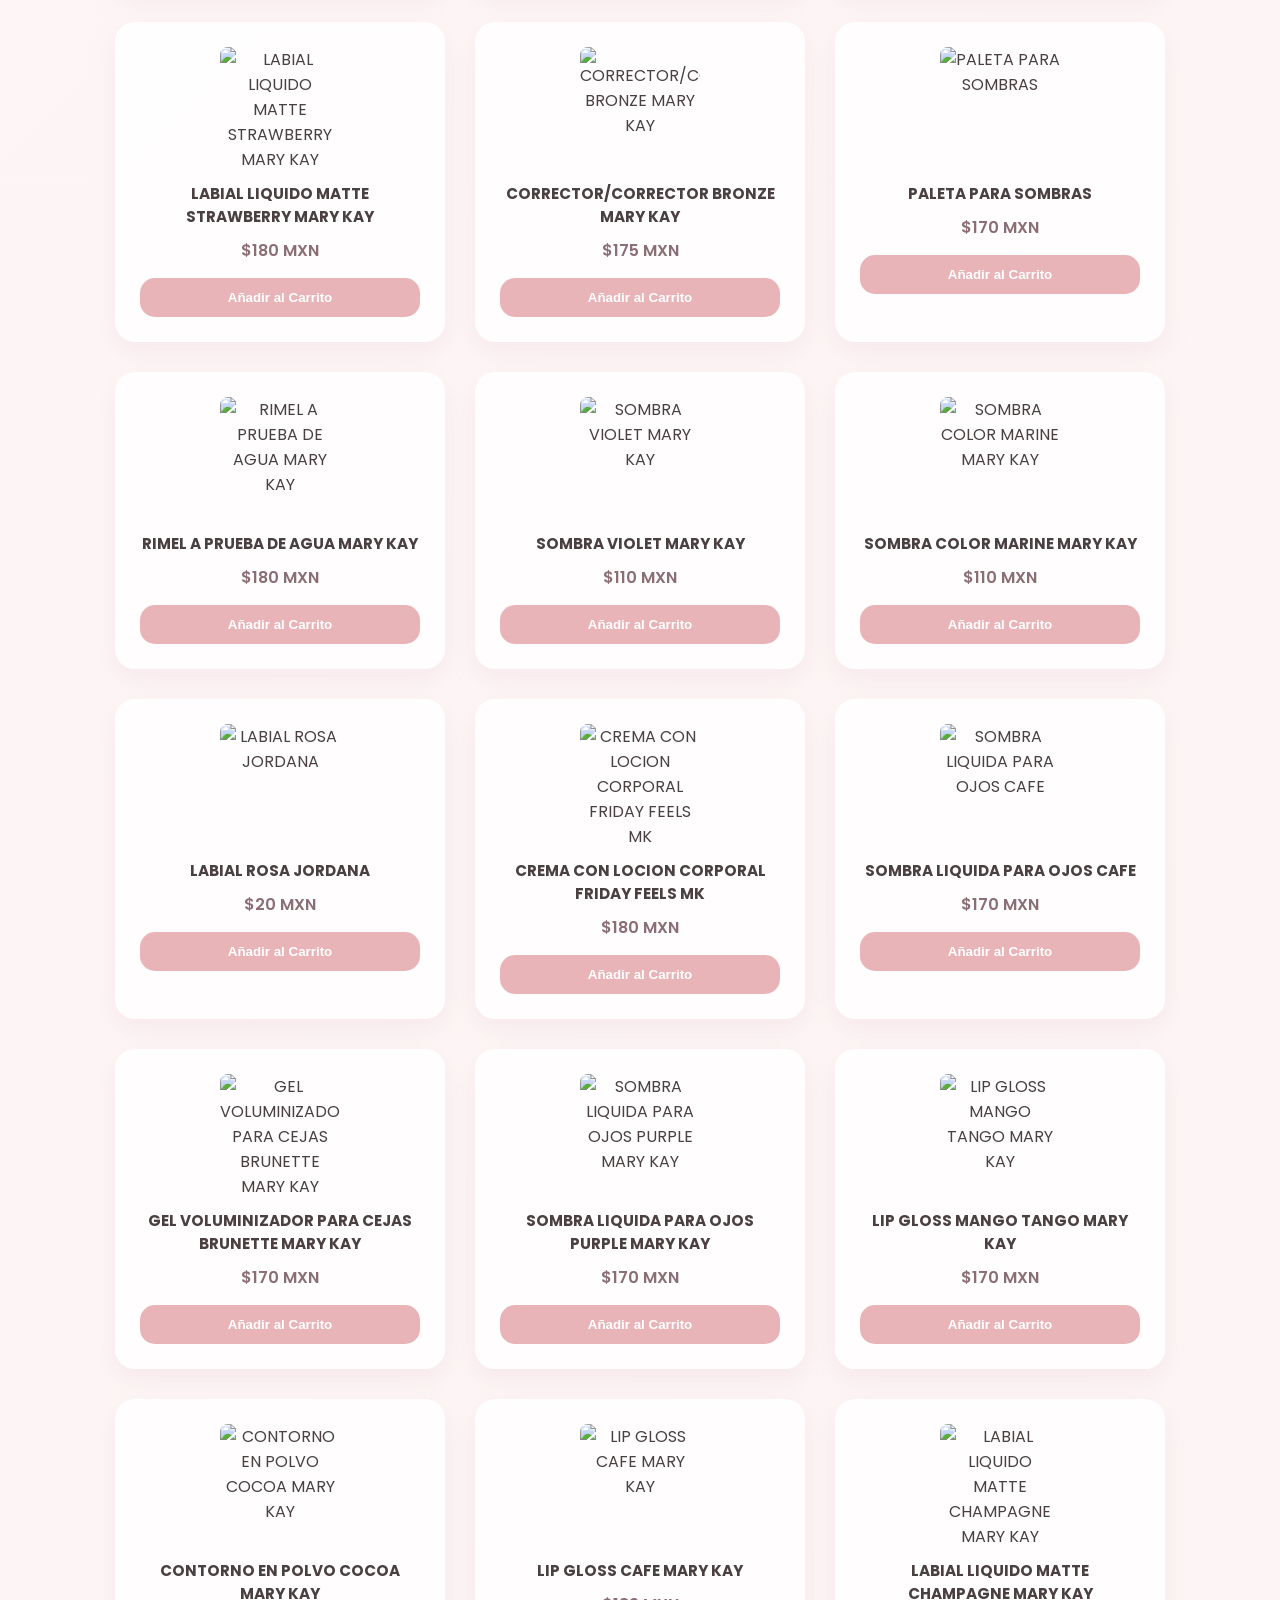
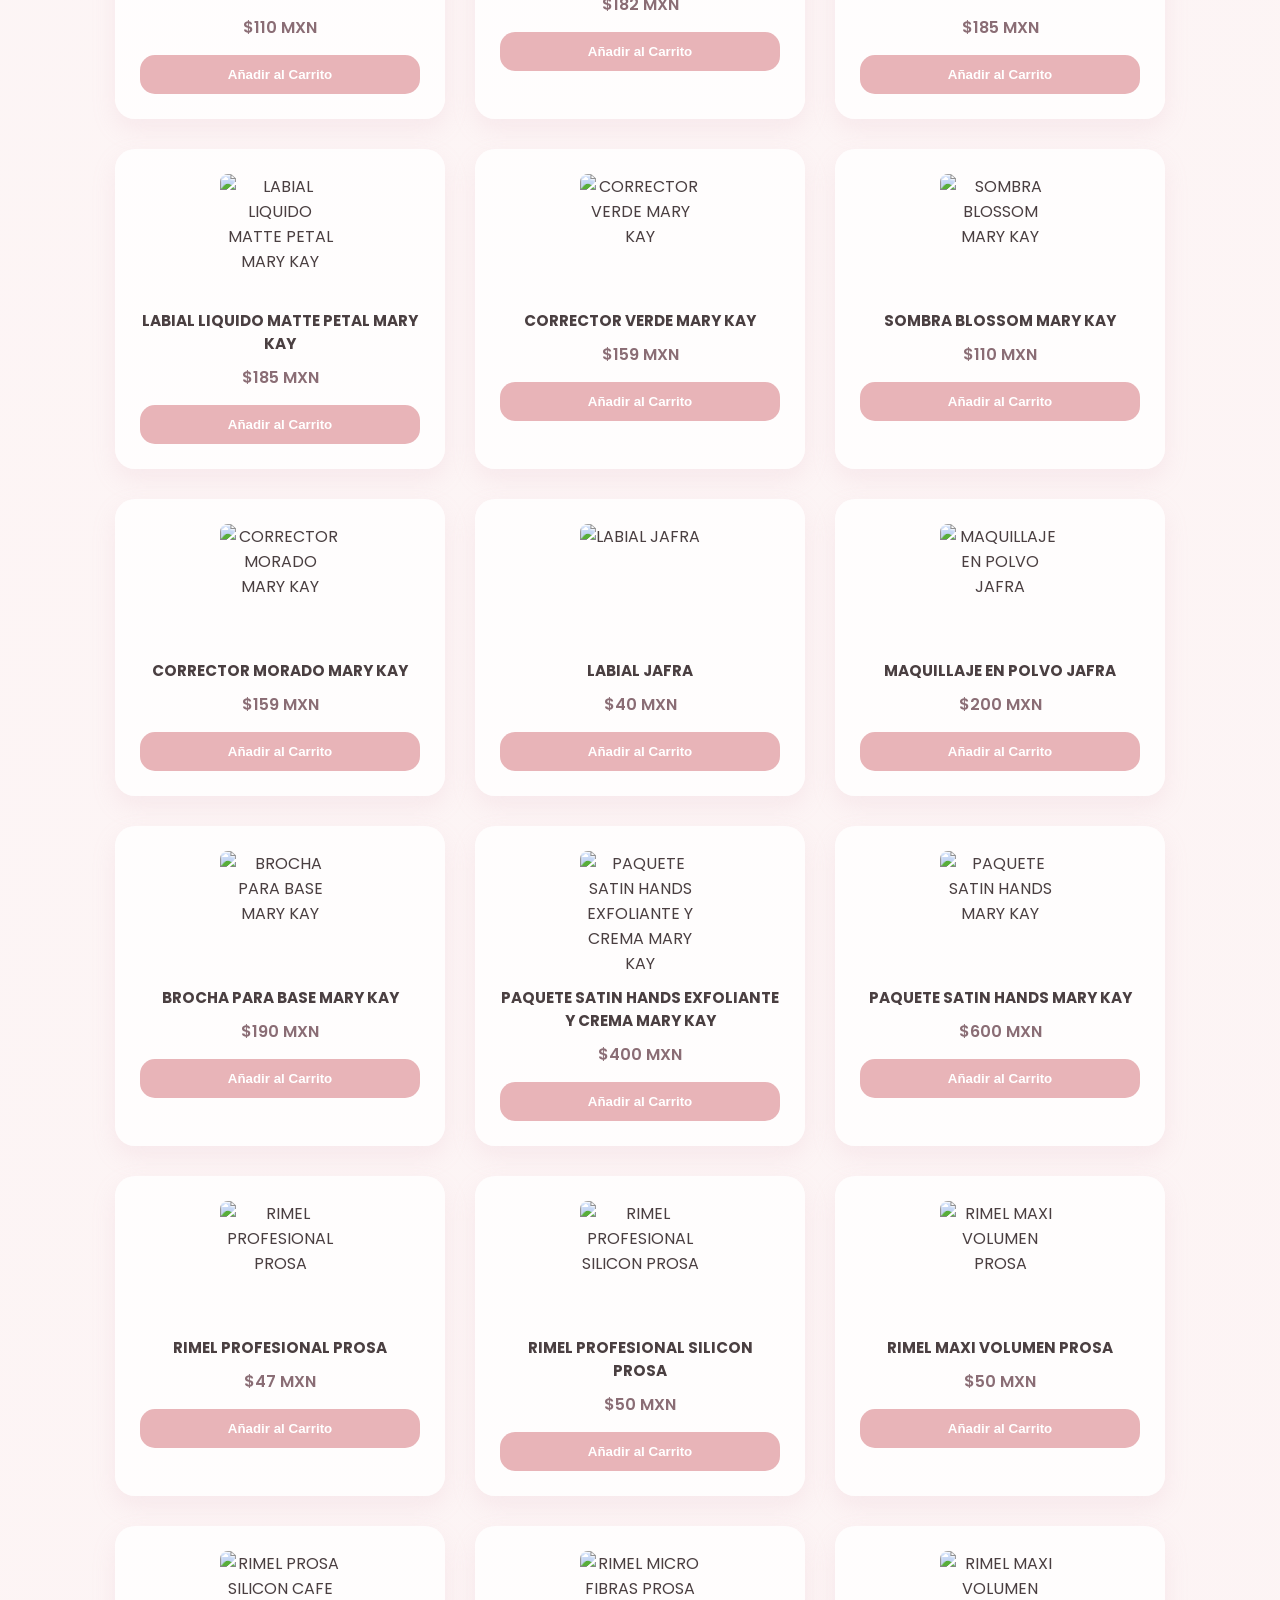
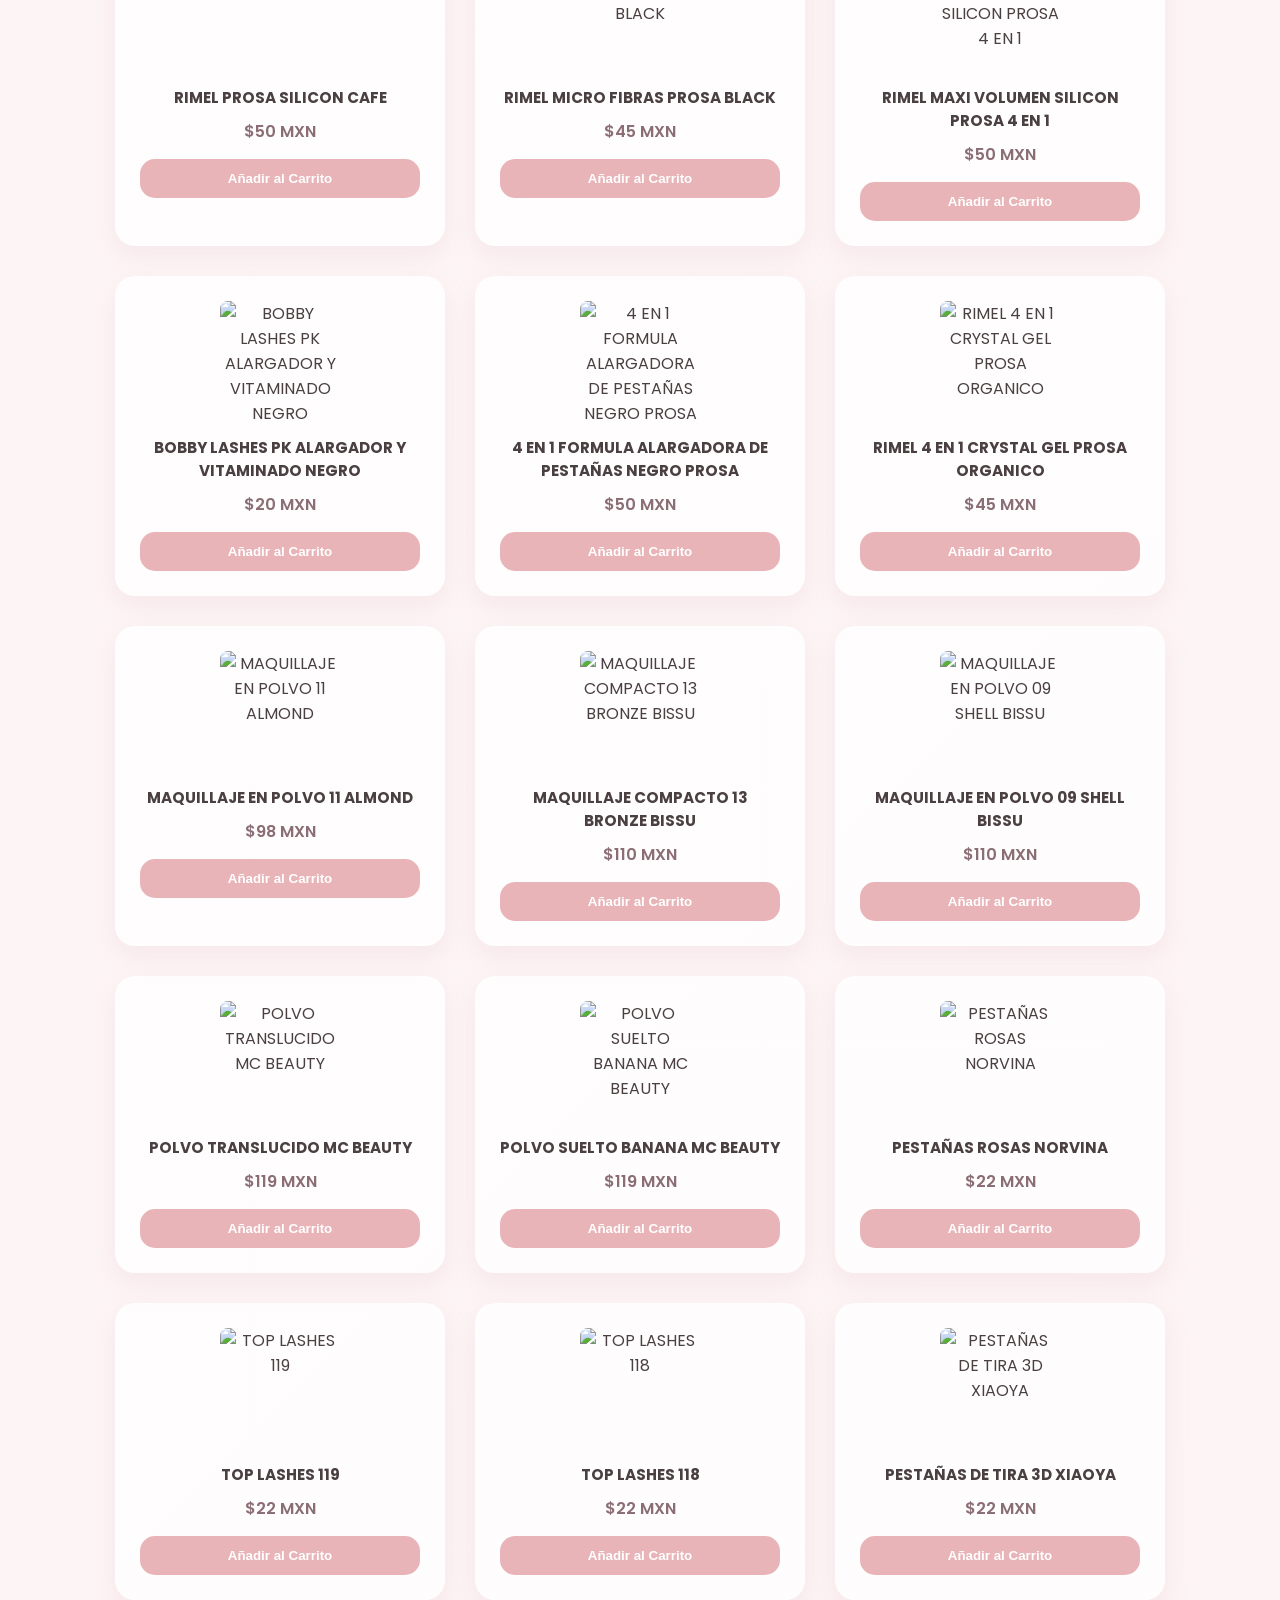
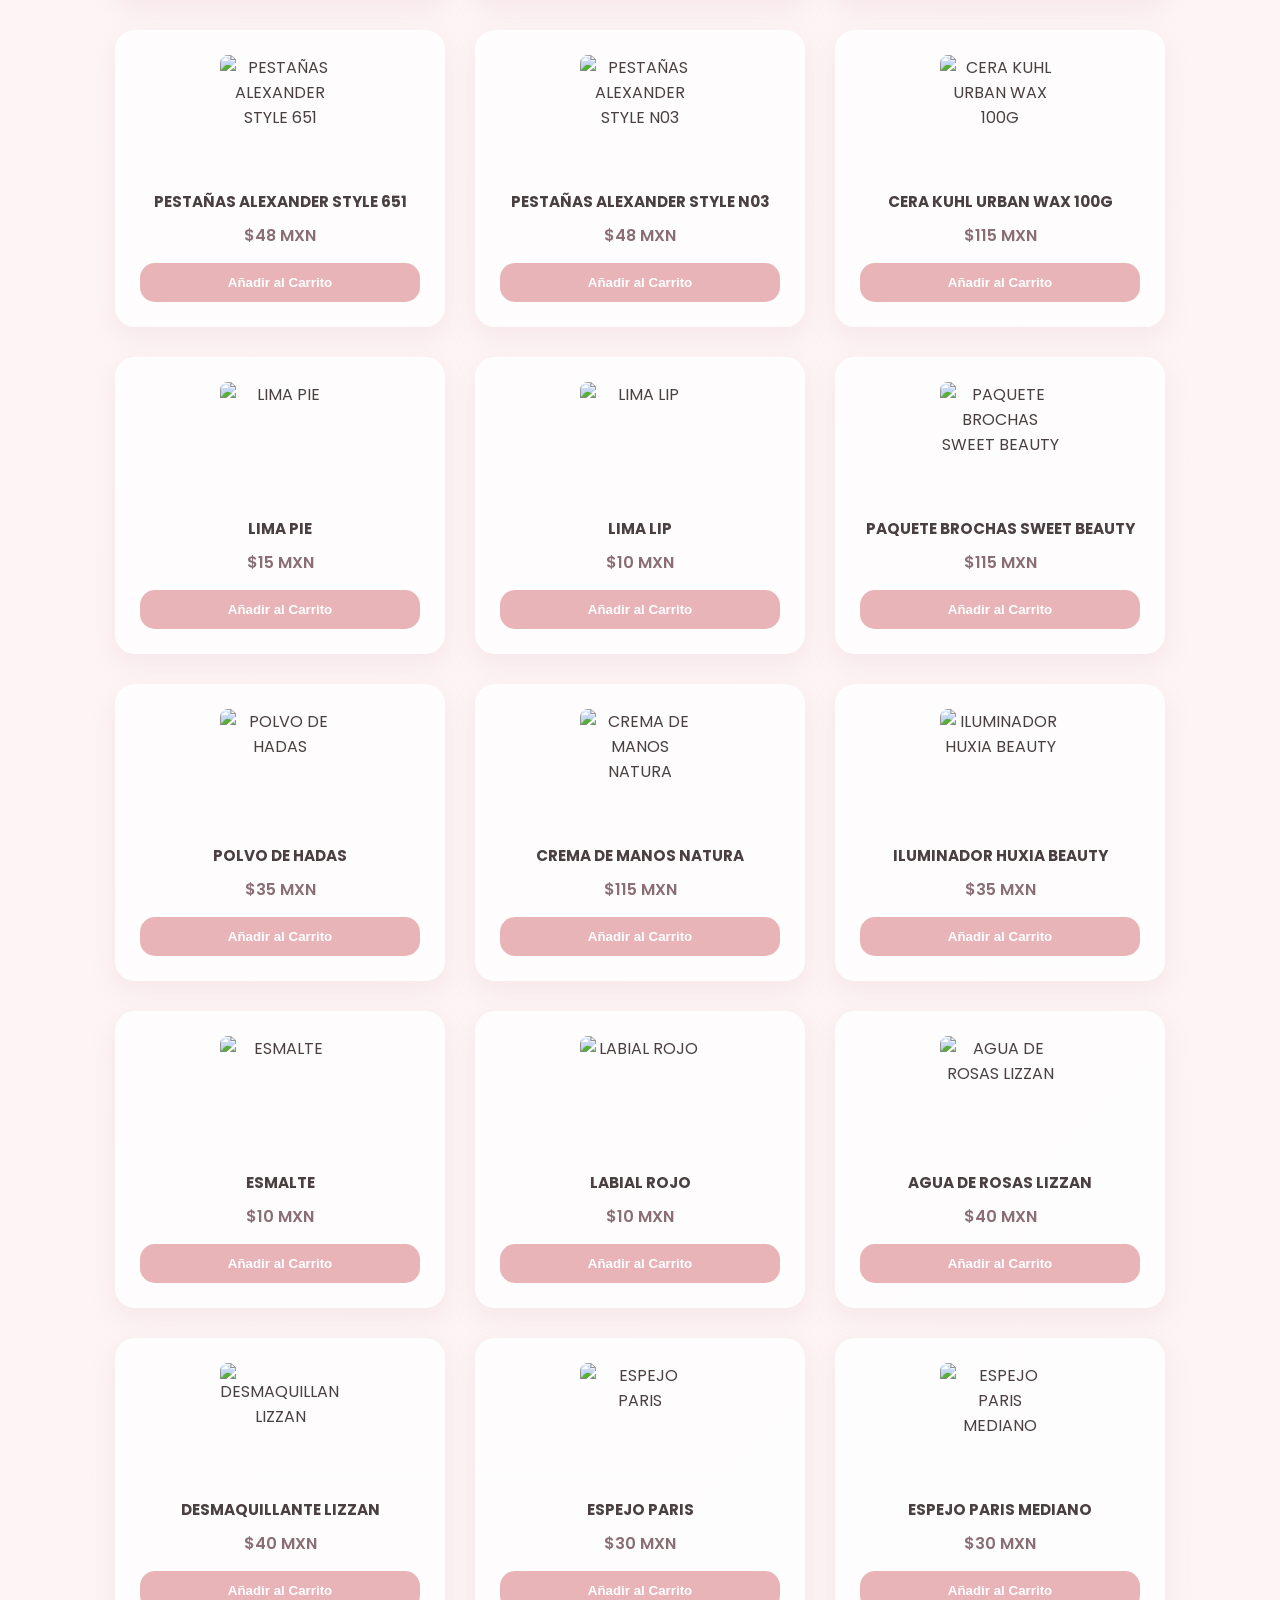
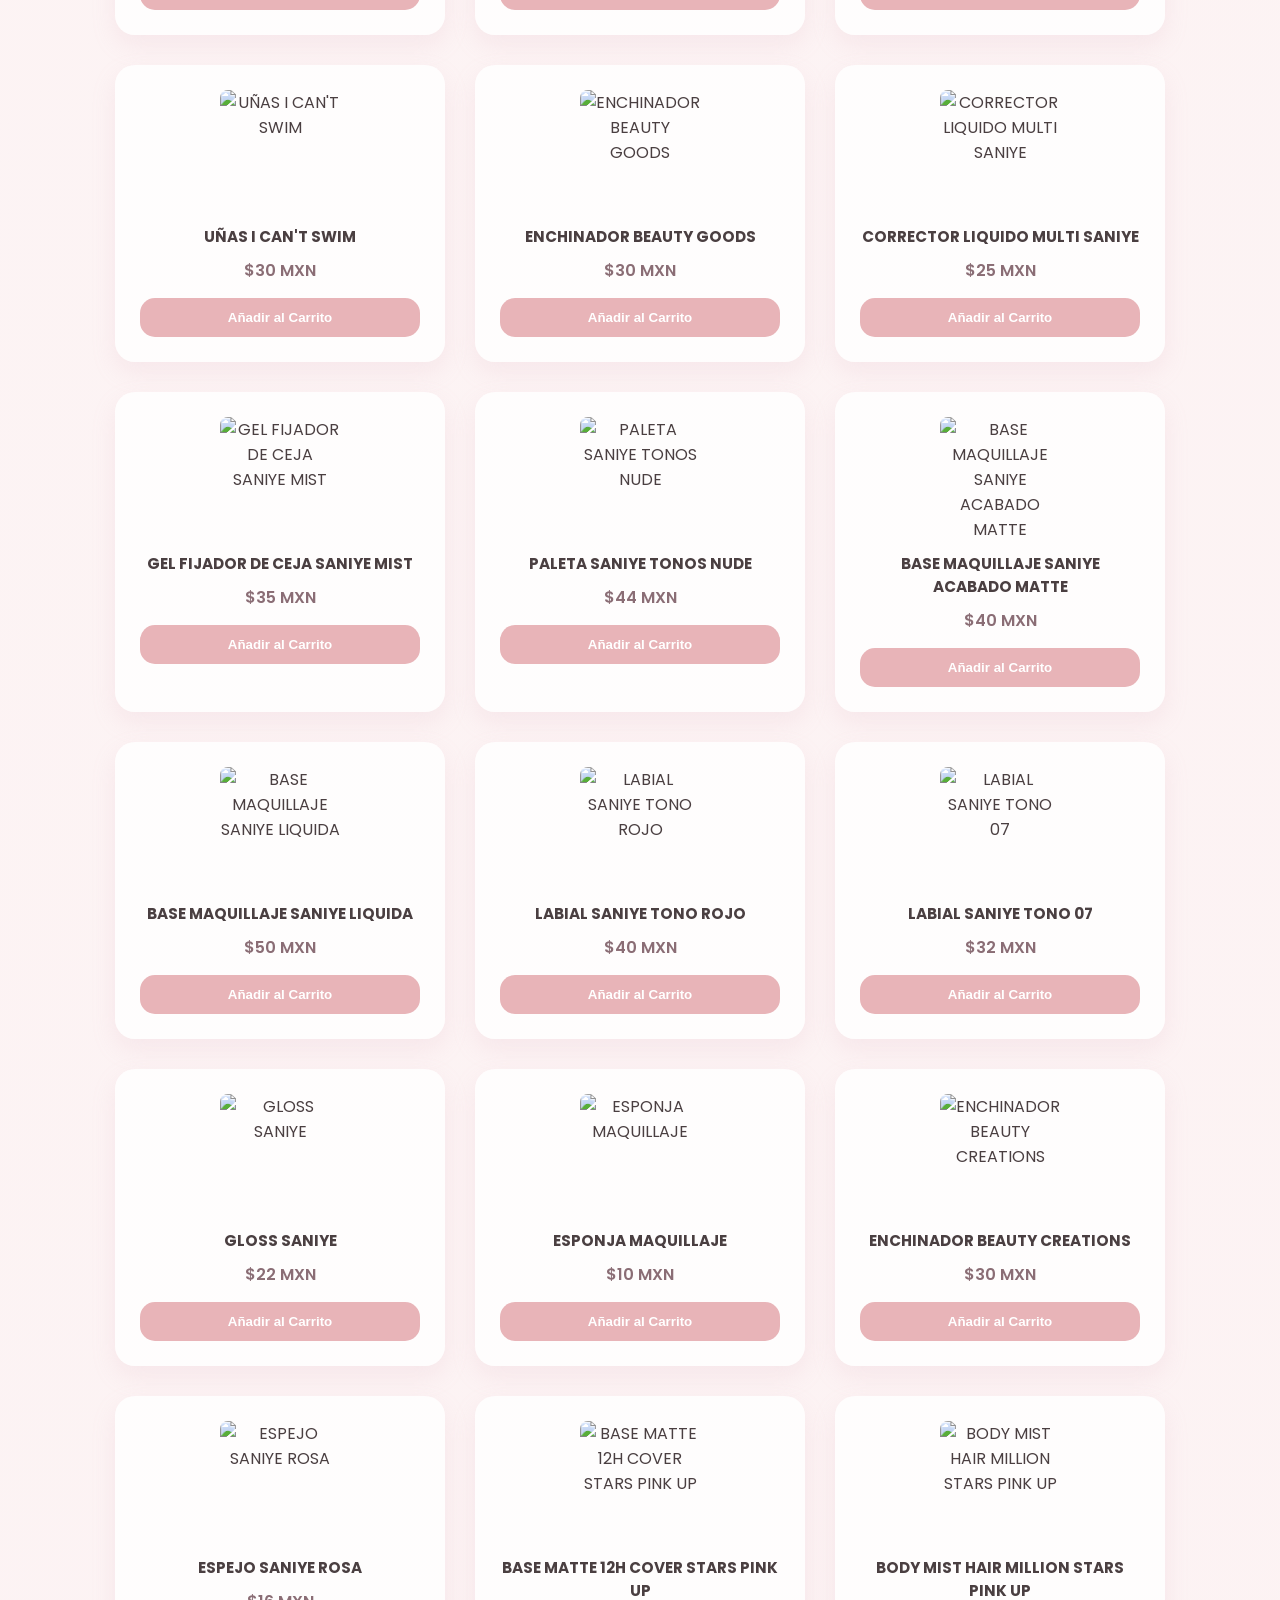
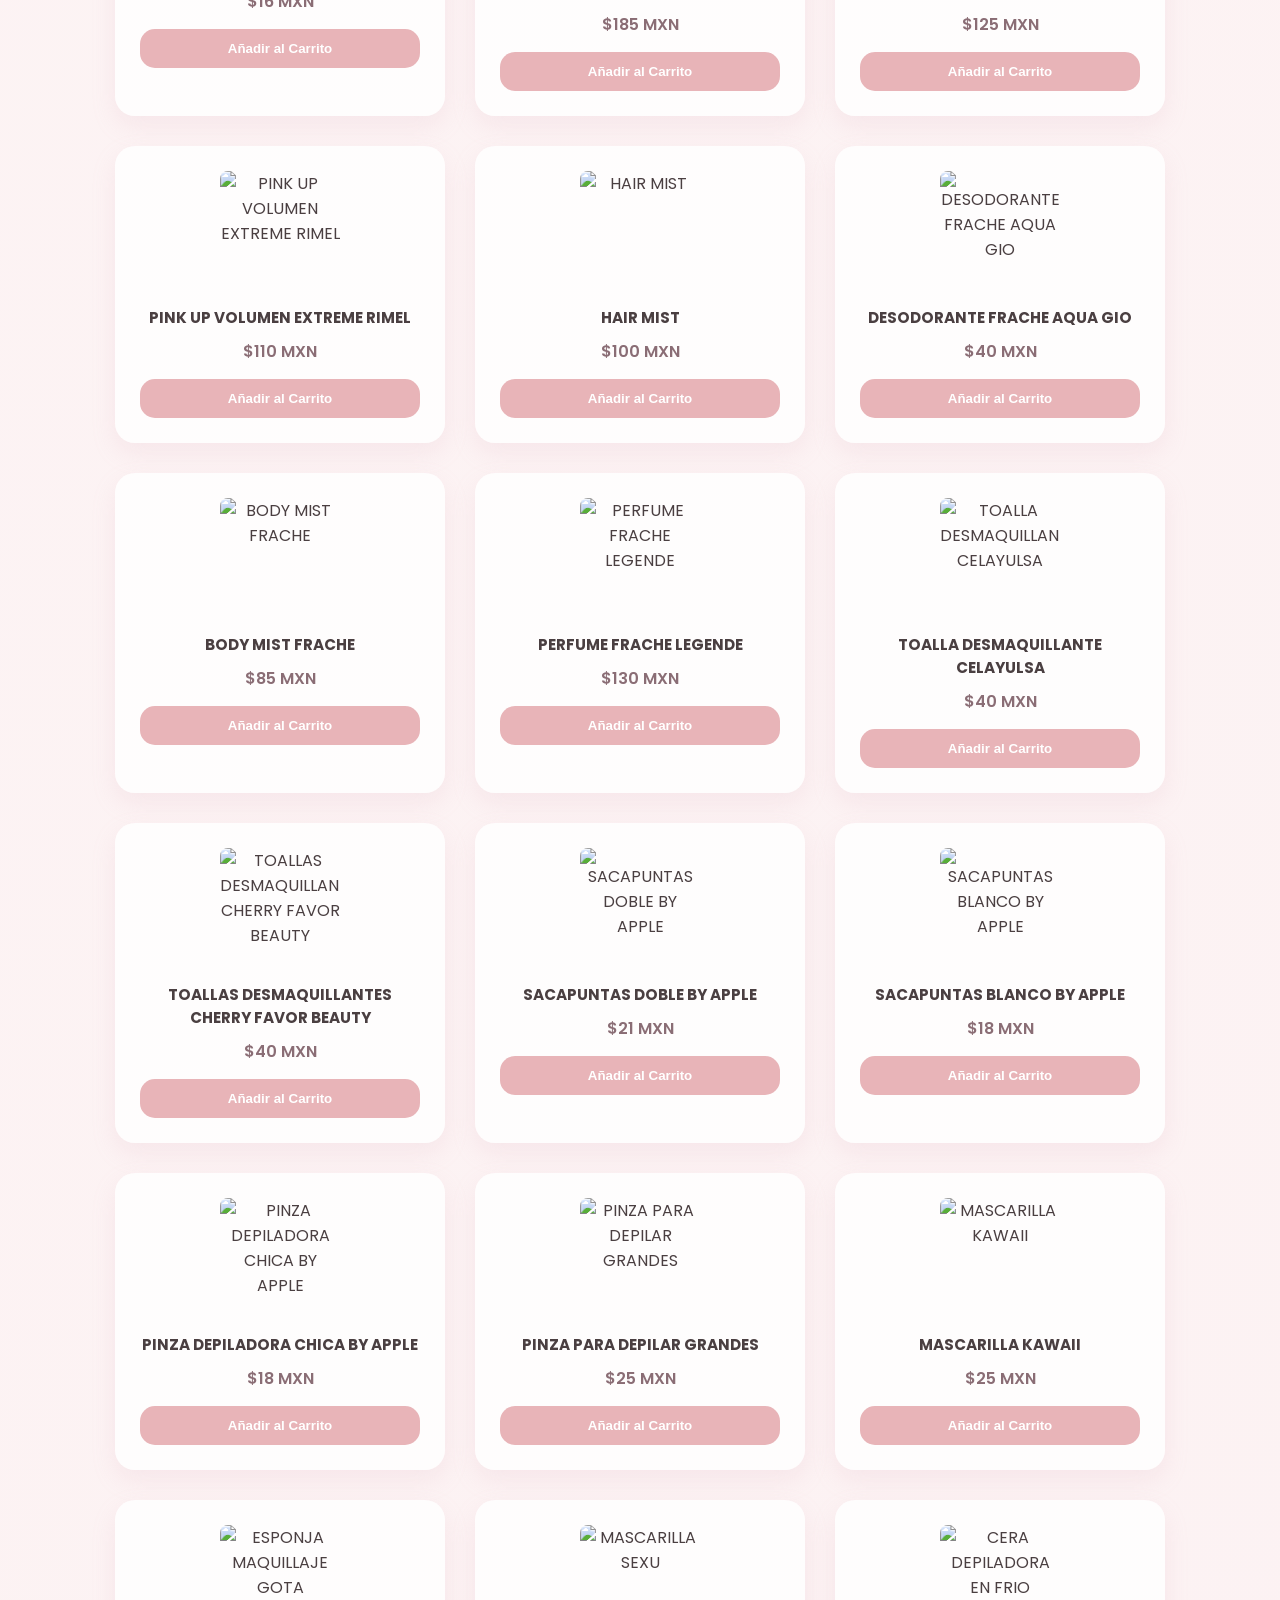
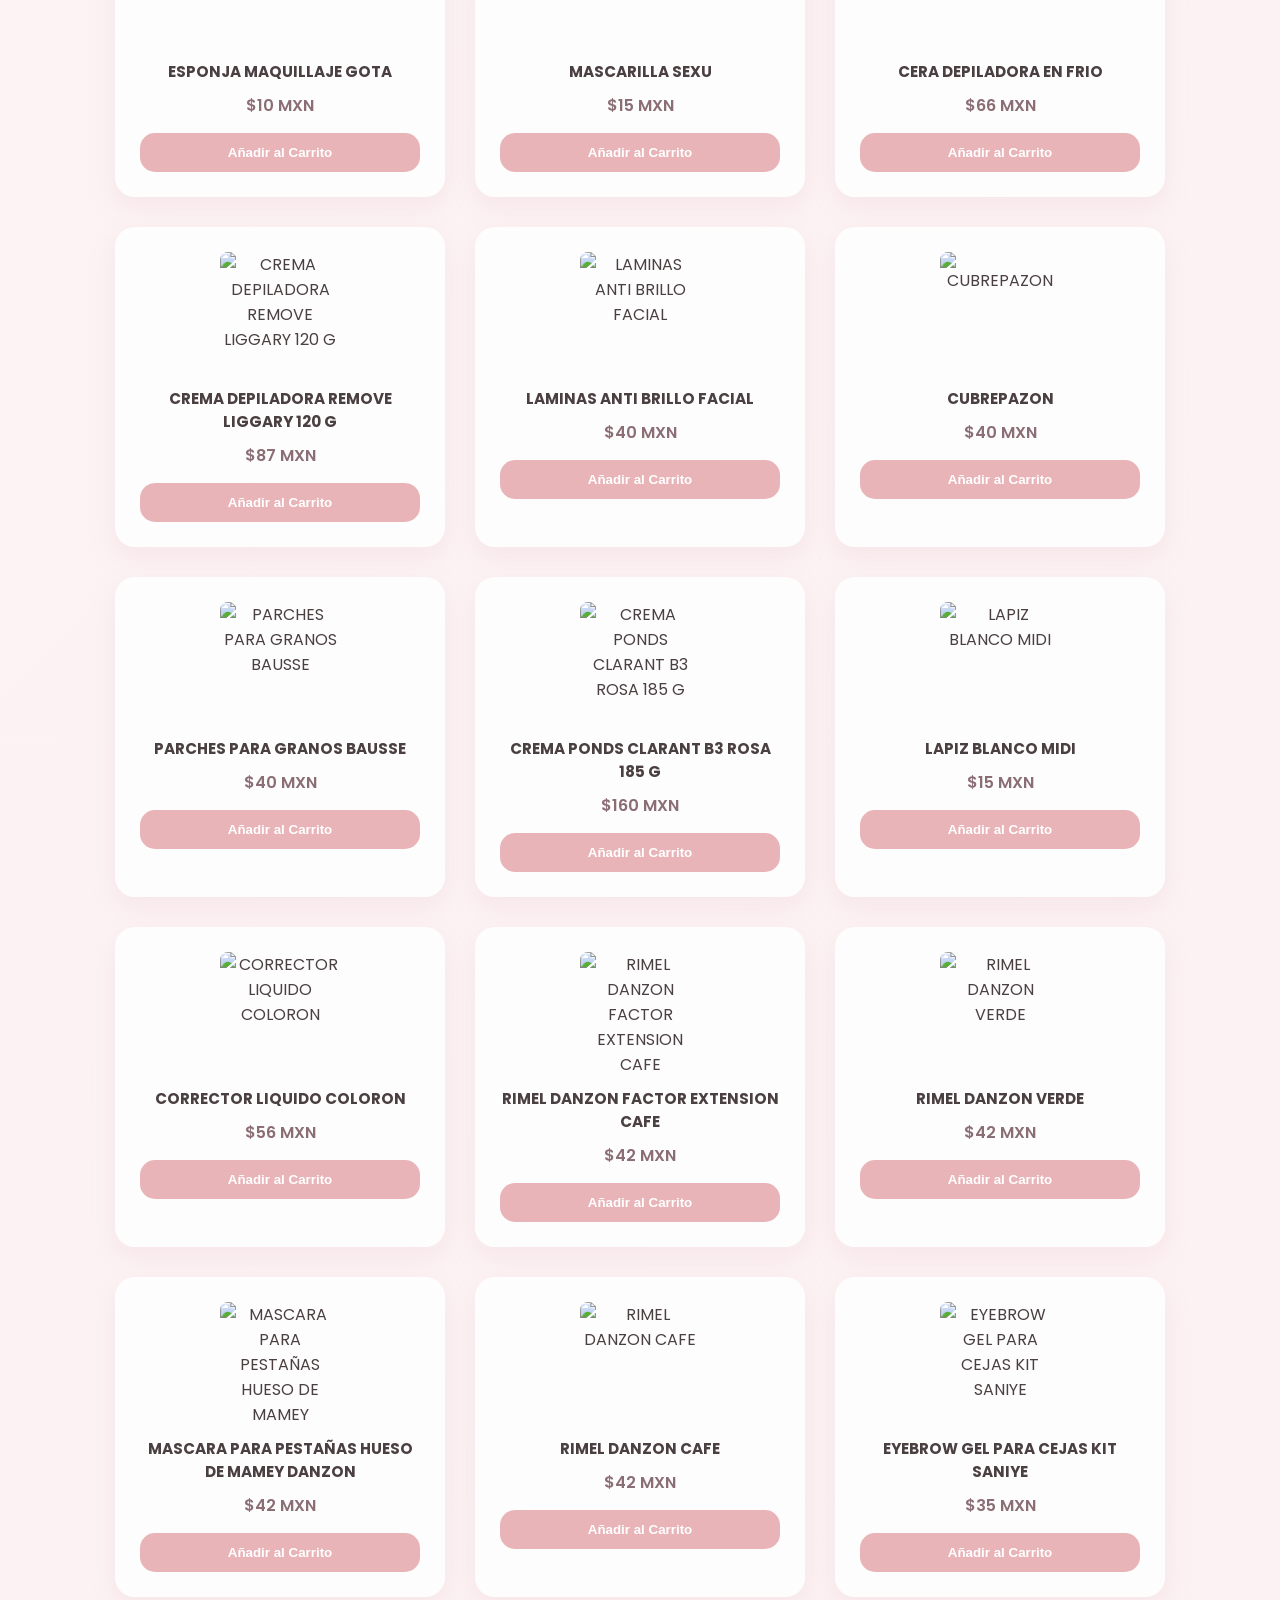
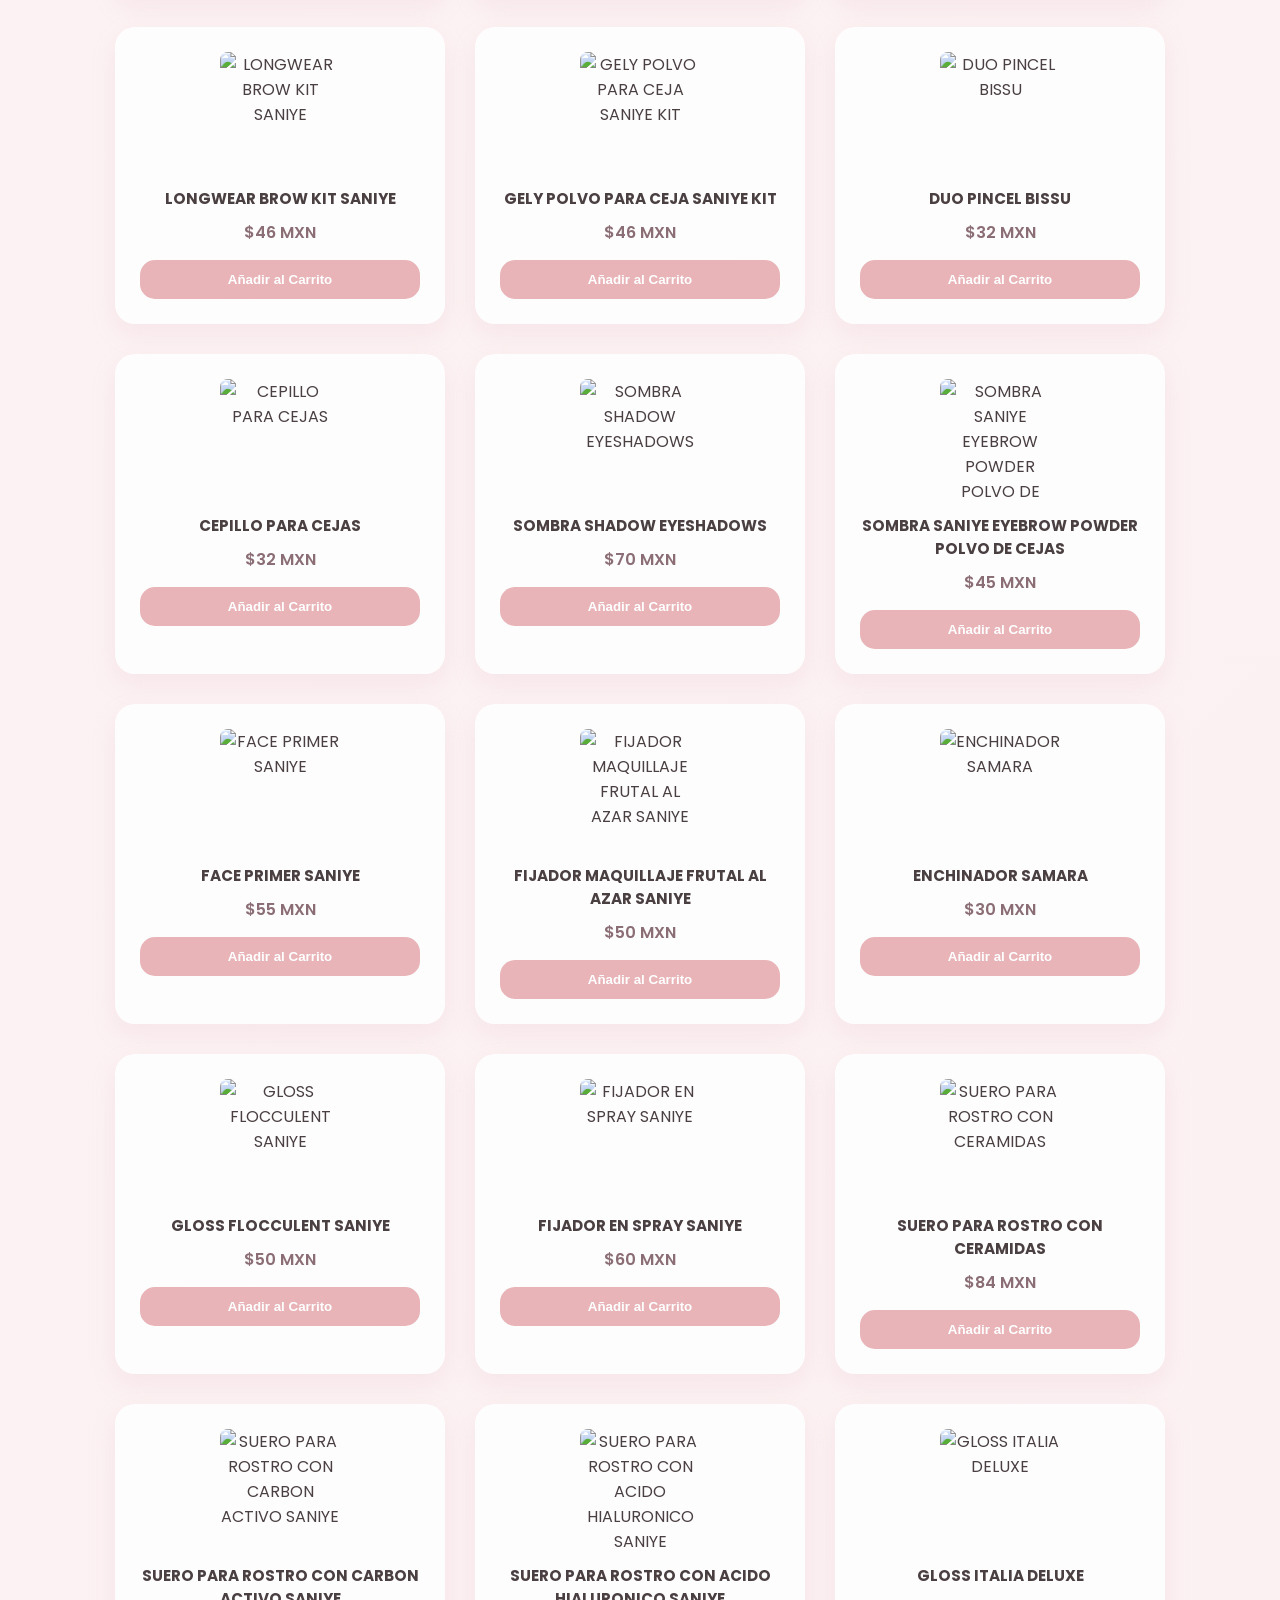
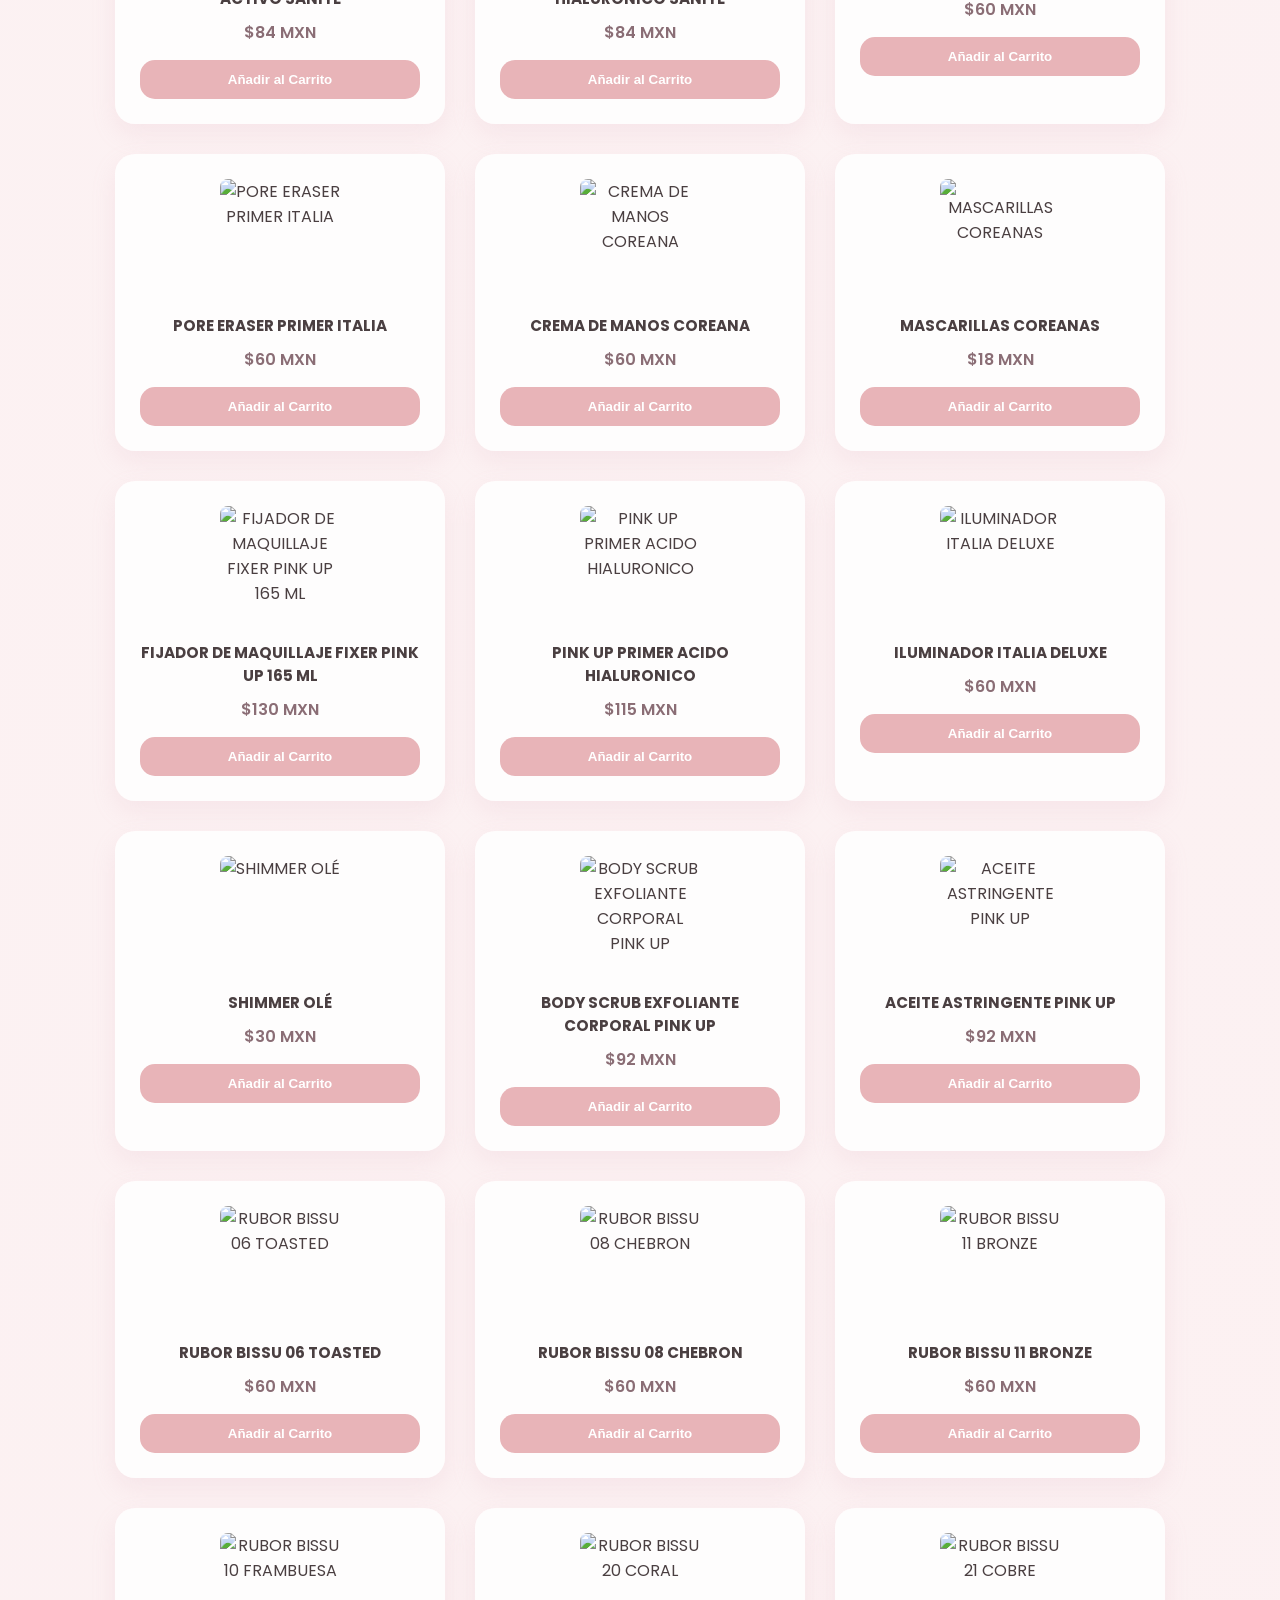
==== commit c6b0a7a4: "Agregando nuevas imagenes de productos" ====
--- a/index.html
+++ b/index.html
@@ -9,85 +9,128 @@
     <style>
         body { font-family: 'Poppins', sans-serif; background: linear-gradient(135deg, #fdf6f6 0%, #fae8eb 100%); min-height: 100vh; margin: 0; padding: 40px 20px; color: #4a3f41; }
         
-        /* Menú Lateral */
-        .side-menu { height: 100%; width: 0; position: fixed; z-index: 1000; top: 0; left: 0; background-color: #fff; overflow-x: hidden; transition: 0.5s; padding-top: 60px; box-shadow: 2px 0 5px rgba(0,0,0,0.1); }
-        .side-menu a { padding: 8px 8px 8px 32px; text-decoration: none; font-size: 25px; color: #d4a3b3; display: block; transition: 0.3s; }
-        .menu-icon { font-size: 30px; cursor: pointer; position: fixed; top: 20px; left: 20px; color: #d4a3b3; }
+        /* Menús Laterales (Hamburguesa y Carrito) */
+    .side-menu { 
+    height: 100%; 
+    width: 0; 
+    position: fixed; 
+    z-index: 1000; 
+    top: 0; 
+    left: 0; 
+    background-color: #fff; 
+    overflow-x: hidden; 
+    transition: 0.5s; 
+    padding-top: 60px; 
+    box-shadow: 2px 0 5px rgba(0,0,0,0.1); 
+    width: 0; /* Arrancan cerrados */
+}
+/* Cuando se abren en celular, que ocupen un espacio cómodo sin romper el diseño */
+        .side-menu a { padding: 8px 8px 8px 32px; text-decoration: none; font-size: 20px; color: #d4a3b3; display: block; transition: 0.3s; }
+        
+        /* Panel específico del carrito a la derecha */
+        #side-cart.side-menu { left: auto; right: 0; }
 
-        .brand-header { text-align: center; margin-bottom: 50px; }
+        .menu-icon { font-size: 30px; cursor: pointer; position: fixed; top: 20px; left: 20px; color: #d4a3b3; z-index: 100; }
+        .cart-icon-fixed { position: fixed; top: 20px; right: 20px; cursor: pointer; font-size: 25px; z-index: 100; background: rgba(255, 255, 255, 0.8); padding: 5px 12px; border-radius: 20px; box-shadow: 0 4px 10px rgba(0,0,0,0.05); }
+
+        .brand-header { text-align: center; margin: 40px 0 30px 0; }
         .brand-header h1 { font-family: 'Playfair Display', serif; font-size: 3em; color: #d4a3b3; margin: 0; }
-        .header-cart { text-align: right; max-width: 1050px; margin: 0 auto 30px auto; font-weight: 600; color: #8a6d75; }
+        
         .grid { display: grid; grid-template-columns: repeat(auto-fit, minmax(260px, 1fr)); gap: 30px; max-width: 1050px; margin: 0 auto; }
         .card { background: rgba(255, 255, 255, 0.85); padding: 25px; border-radius: 20px; text-align: center; box-shadow: 0 10px 25px rgba(212, 163, 179, 0.15); }
-        button { background: #e8b4b8; color: white; border: none; padding: 12px 20px; border-radius: 15px; cursor: pointer; width: 100%; margin-top: 10px; }
-        .seccion-carrito { max-width: 650px; margin: 60px auto; background: rgba(255, 255, 255, 0.9); padding: 35px; border-radius: 24px; }
-        .btn-checkout { background: #d4a3b3; color: white; padding: 14px; }
         
-        /* Estilo para la nueva barra de búsqueda */
-        .search-container { text-align: center; margin-bottom: 20px; }
-        #busqueda { padding: 10px 20px; width: 80%; max-width: 400px; border-radius: 20px; border: 1px solid #d4a3b3; outline: none; }
+        button { background: #e8b4b8; color: white; border: none; padding: 12px 20px; border-radius: 15px; cursor: pointer; width: 100%; margin-top: 10px; font-weight: 600; }
+        button:hover { background: #d4a3b3; }
+        
+        .btn-checkout { background: #d4a3b3; color: white; padding: 14px; width: calc(100% - 40px); margin: 20px; }
+        
+        /* Barra de búsqueda */
+        .search-container { text-align: center; margin-bottom: 30px; }
+        #busqueda { padding: 12px 20px; width: 80%; max-width: 400px; border-radius: 20px; border: 1px solid #d4a3b3; outline: none; background: rgba(255,255,255,0.9); }
+    
     </style>
 </head>
 <body>
 
+    <!-- Icono del Carrito Flotante (Esquina Superior Derecha) -->
+    <div class="cart-icon-fixed" onclick="toggleCart()">
+        🛍️ <span id="contador-carrito">0</span>
+    </div>
+
+    <!-- Menú de Categorías (Hamburguesa Izquierda) -->
     <div class="menu-icon" onclick="toggleMenu()">&#9776;</div>
     <div id="side-menu" class="side-menu">
-        <a href="javascript:void(0)" onclick="toggleMenu()">&times;</a>
-        <a href="#">Inicio</a>
-        <a href="#">Tienda</a>
-        <a href="#">Contacto</a>
+        <a href="javascript:void(0)" onclick="toggleMenu()" style="text-align: right; font-size: 30px; padding-right: 20px;">&times;</a>
+        <h3 style="padding-left: 32px; color: #8a6d75;">Categorías</h3>
+        <a href="#" onclick="filtrarCategoria('MAKE UP')">Make Up</a>
+        <a href="#" onclick="filtrarCategoria('LASHISTA')">Lashista</a>
+        <a href="#" onclick="filtrarCategoria('ESTILISMO')">Estilismo</a>
+        <a href="#" onclick="filtrarCategoria('MANICURISTA')">Manicurista</a>
     </div>
 
+    <!-- Menú de Bolsa (Panel Lateral Derecho) -->
+    <div id="side-cart" class="side-menu">
+        <a href="javascript:void(0)" onclick="toggleCart()" style="text-align: right; font-size: 30px; padding-right: 20px;">&times;</a>
+        <h3 style="padding-left: 32px; color: #8a6d75;">Tu Bolsa</h3>
+        <div id="lista-carrito" style="padding: 20px; color: #4a3f41;">Bolsa vacía.</div>
+        <button class="btn-checkout" onclick="enviarPedidoWhatsApp()">Confirmar Pedido</button>
+    </div>
+
+    <!-- Encabezado de la Marca -->
     <div class="brand-header">
         <h1>Milsoft.mx</h1>
     </div>
 
-    <!-- Barra de búsqueda agregada -->
+    <!-- Barra de búsqueda -->
     <div class="search-container">
         <input type="text" id="busqueda" placeholder="Buscar productos..." onkeyup="filtrarBusqueda()">
     </div>
 
-    <div class="header-cart">
-        Bolsa: <span id="contador-carrito">0</span>
-    </div>
-
+    <!-- Catálogo de Productos dinámico -->
     <div class="grid" id="contenedor-productos"></div>
 
-    <div class="seccion-carrito">
-        <h2>Tu Selección</h2>
-        <div id="lista-carrito">Bolsa vacía.</div>
-        <button class="btn-checkout" onclick="enviarPedidoWhatsApp()">Confirmar y Pedir por WhatsApp 📱</button>
-    </div>
 
+    <!-- 🟢 AQUÍ CONECTAMOS TU SCRIPT EXTERNO DONDE TIENES LOS 384 PRODUCTOS -->
+    <script src="script.js"></script>
+
+    <!-- FUNCIONES DE LA PÁGINA -->
     <script>
         let carrito = JSON.parse(localStorage.getItem('carrito')) || [];
-        let listaProductosGlobal = [];
 
         function toggleMenu() {
             const menu = document.getElementById("side-menu");
             menu.style.width = menu.style.width === "250px" ? "0" : "250px";
         }
 
-        // Nueva función de búsqueda
+        function toggleCart() {
+            const cart = document.getElementById("side-cart");
+            cart.style.width = cart.style.width === "300px" ? "0" : "300px";
+        }
+
         function filtrarBusqueda() {
             const busqueda = document.getElementById('busqueda').value.toUpperCase();
             const filtrados = listaProductosGlobal.filter(p => p.nombre.toUpperCase().includes(busqueda));
             renderizar(filtrados);
         }
 
-        async function cargarProductos() {
-            const res = await fetch('productos.json');
-            listaProductosGlobal = await res.json();
-            renderizar(listaProductosGlobal);
+        function filtrarCategoria(cat) {
+            if (cat === 'todos') {
+                renderizar(listaProductosGlobal);
+            } else {
+                const filtrados = listaProductosGlobal.filter(p => p.categoria.toUpperCase() === cat.toUpperCase());
+                renderizar(filtrados);
+            }
+            toggleMenu(); 
         }
 
         function renderizar(lista = listaProductosGlobal) {
             const contenedor = document.getElementById('contenedor-productos');
+            if (!contenedor) return;
             contenedor.innerHTML = lista.map(p => `
                 <div class="card">
                     <h3>${p.nombre}</h3>
-                    <p>$${p.precio}</p>
-                    <button onclick="agregar(${p.id}, '${p.nombre}', ${p.precio})">Añadir</button>
+                    <p style="color: #8a6d75; font-weight: 600;">$${p.precio} MXN</p>
+                    <button onclick="agregar(${p.id}, '${p.nombre}', ${p.precio})">Añadir al Carrito</button>
                 </div>
             `).join('');
         }
@@ -100,17 +143,33 @@
         }
 
         function actualizarUI() {
-            document.getElementById('contador-carrito').innerText = carrito.reduce((a, b) => a + b.cantidad, 0);
+            const contador = document.getElementById('contador-carrito');
+            if (contador) contador.innerText = carrito.reduce((a, b) => a + b.cantidad, 0);
+
+            const listaCarrito = document.getElementById('lista-carrito');
+            if (carrito.length === 0) {
+                listaCarrito.innerHTML = "Bolsa vacía.";
+            } else {
+                let total = 0;
+                listaCarrito.innerHTML = carrito.map(i => {
+                    total += i.precio * i.cantidad;
+                    return `<div style="margin-bottom: 10px; border-bottom: 1px solid #eee; padding-bottom: 5px;">${i.nombre} (x${i.cantidad}) <br><strong>$${i.precio * i.cantidad} MXN</strong></div>`;
+                }).join('');
+                
+                listaCarrito.innerHTML += `<hr style="border: 0; border-top: 1px solid #ddd; margin: 15px 0;"><strong style="font-size: 1.1em;">Total: $${total} MXN</strong>`;
+            }
         }
 
         function enviarPedidoWhatsApp() {
             if (carrito.length === 0) return alert("Bolsa vacía");
-            let mensaje = "Hola, quiero pedir: " + carrito.map(i => `${i.nombre} (x${i.cantidad})`).join(", ");
+            let mensaje = "Hola , quiero realizar el siguiente pedido:\n" + carrito.map(i => `- ${i.nombre} (x${i.cantidad})`).join("\n");
             window.open("https://wa.me/5591679278?text=" + encodeURIComponent(mensaje), '_blank');
         }
 
-        cargarProductos();
+        // Se ejecuta al cargar la página usando la variable que vive en script.js
+        renderizar(listaProductosGlobal);
         actualizarUI();
     </script>
+
 </body>
 </html>
